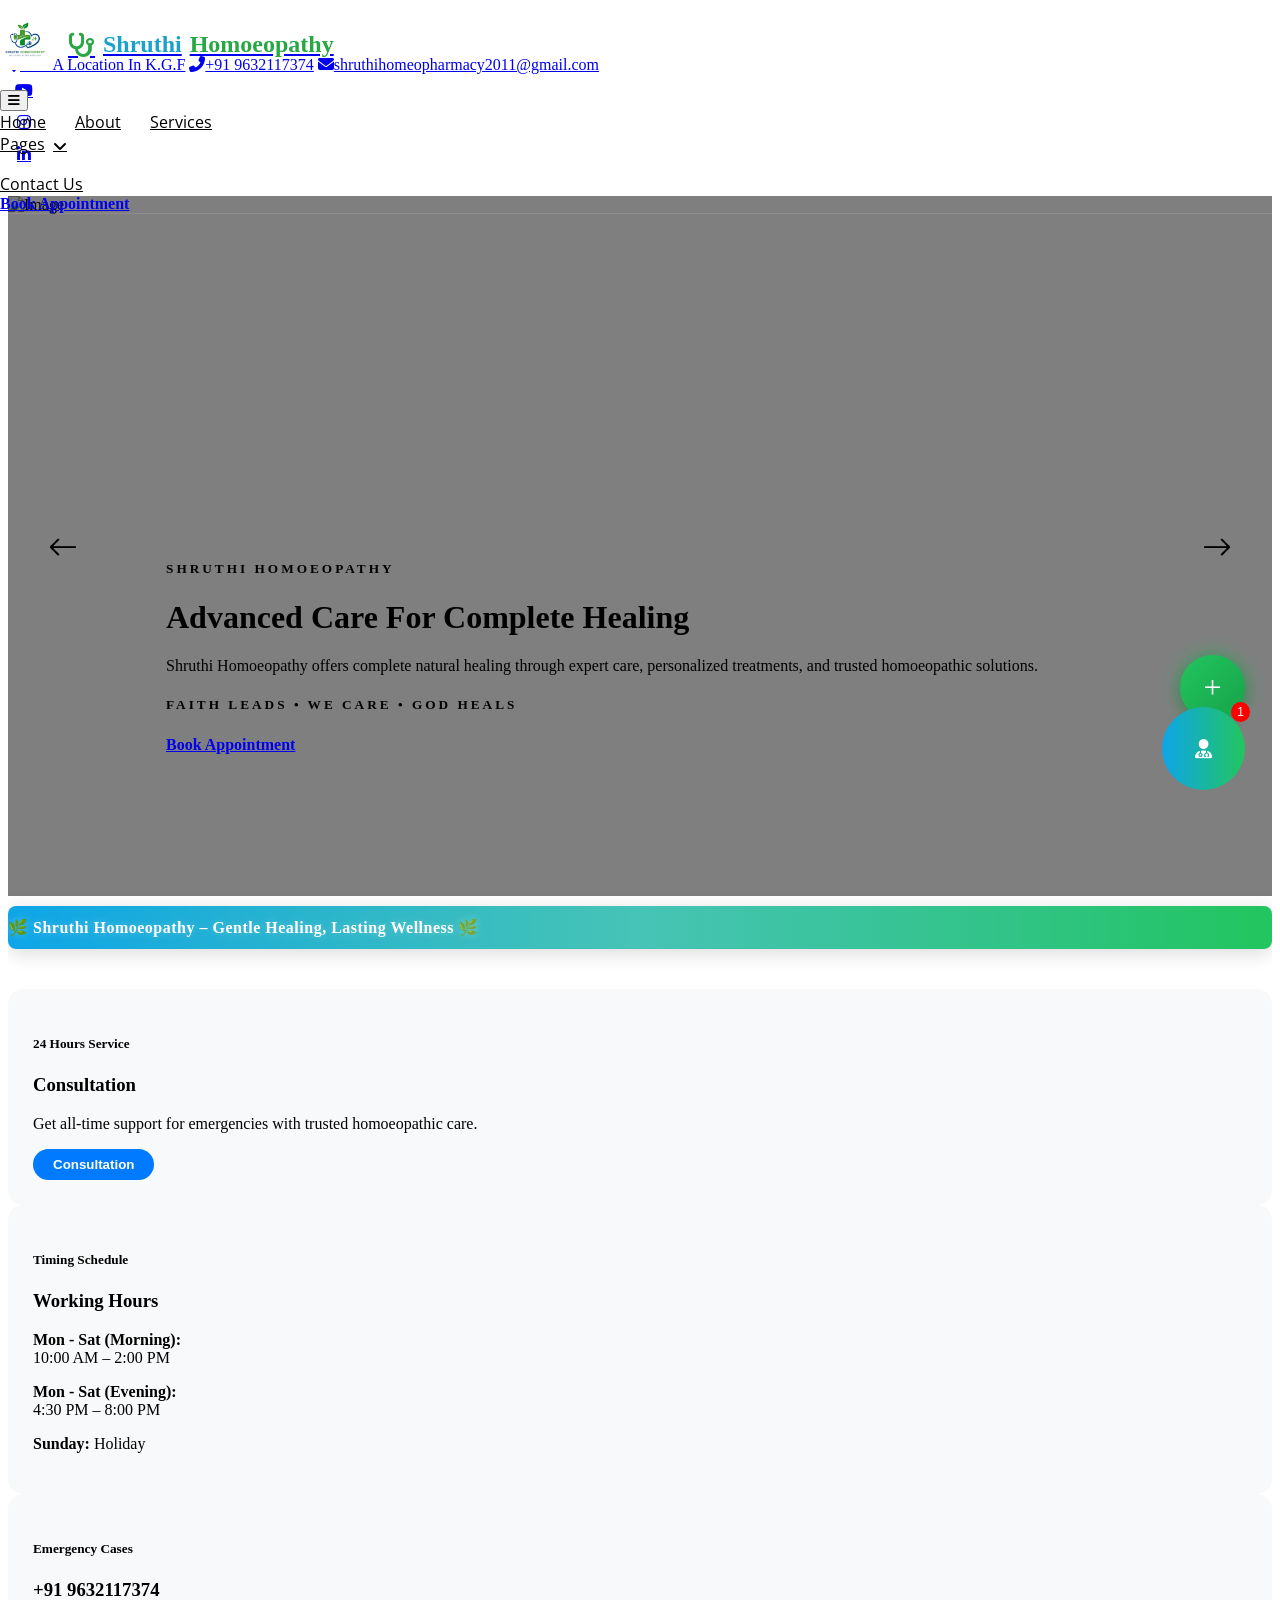
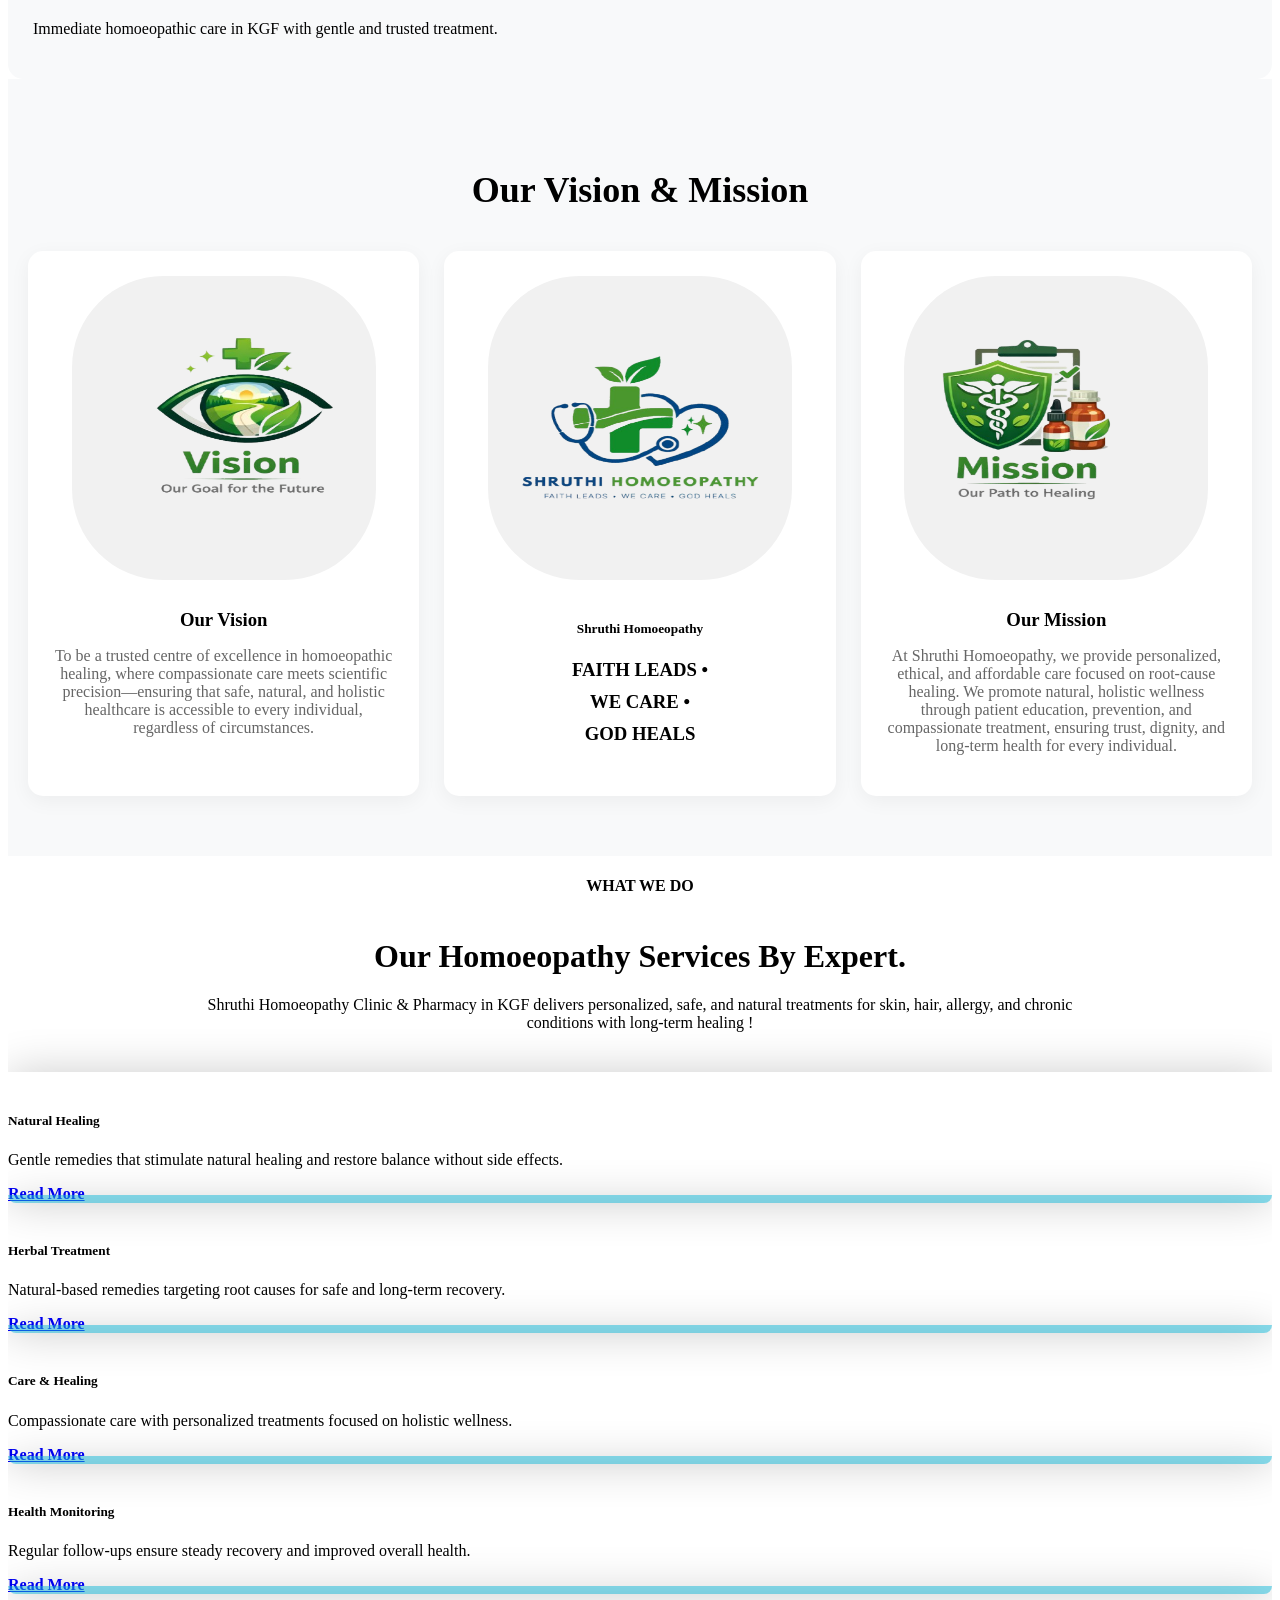
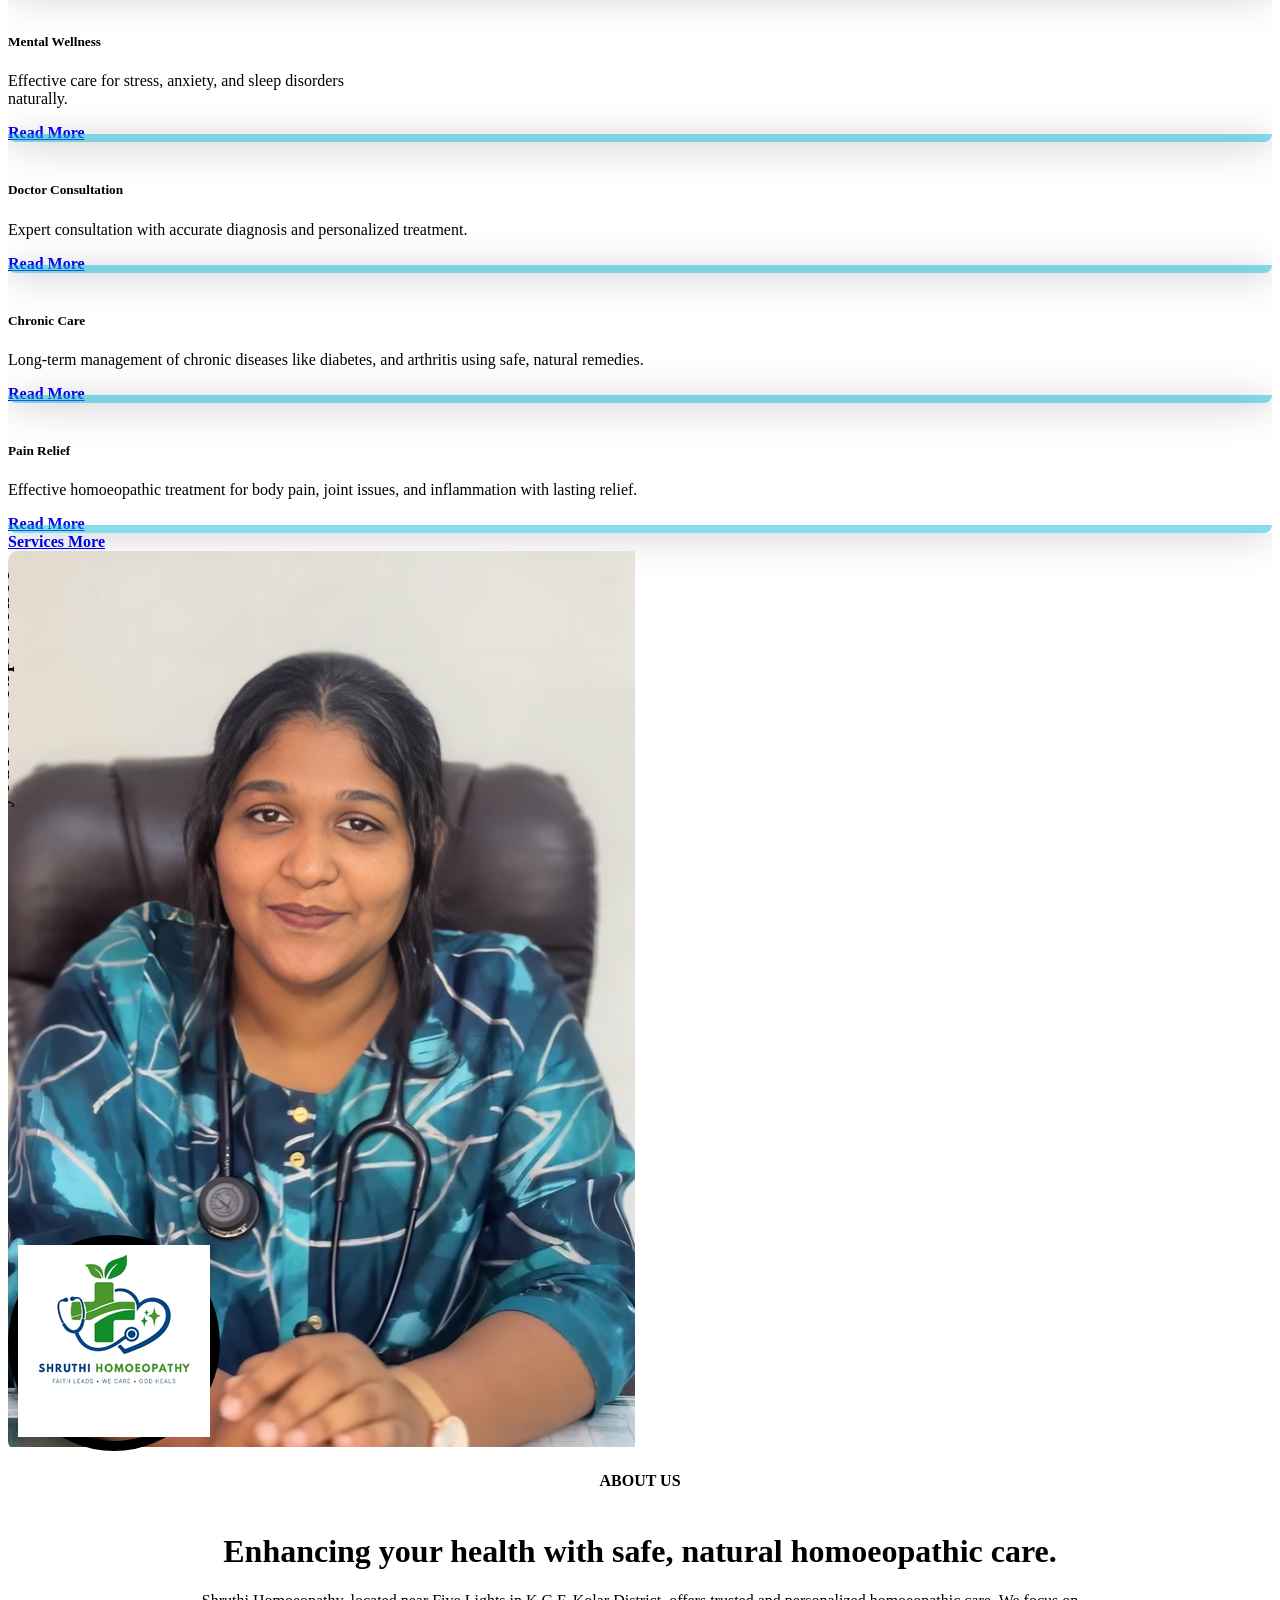
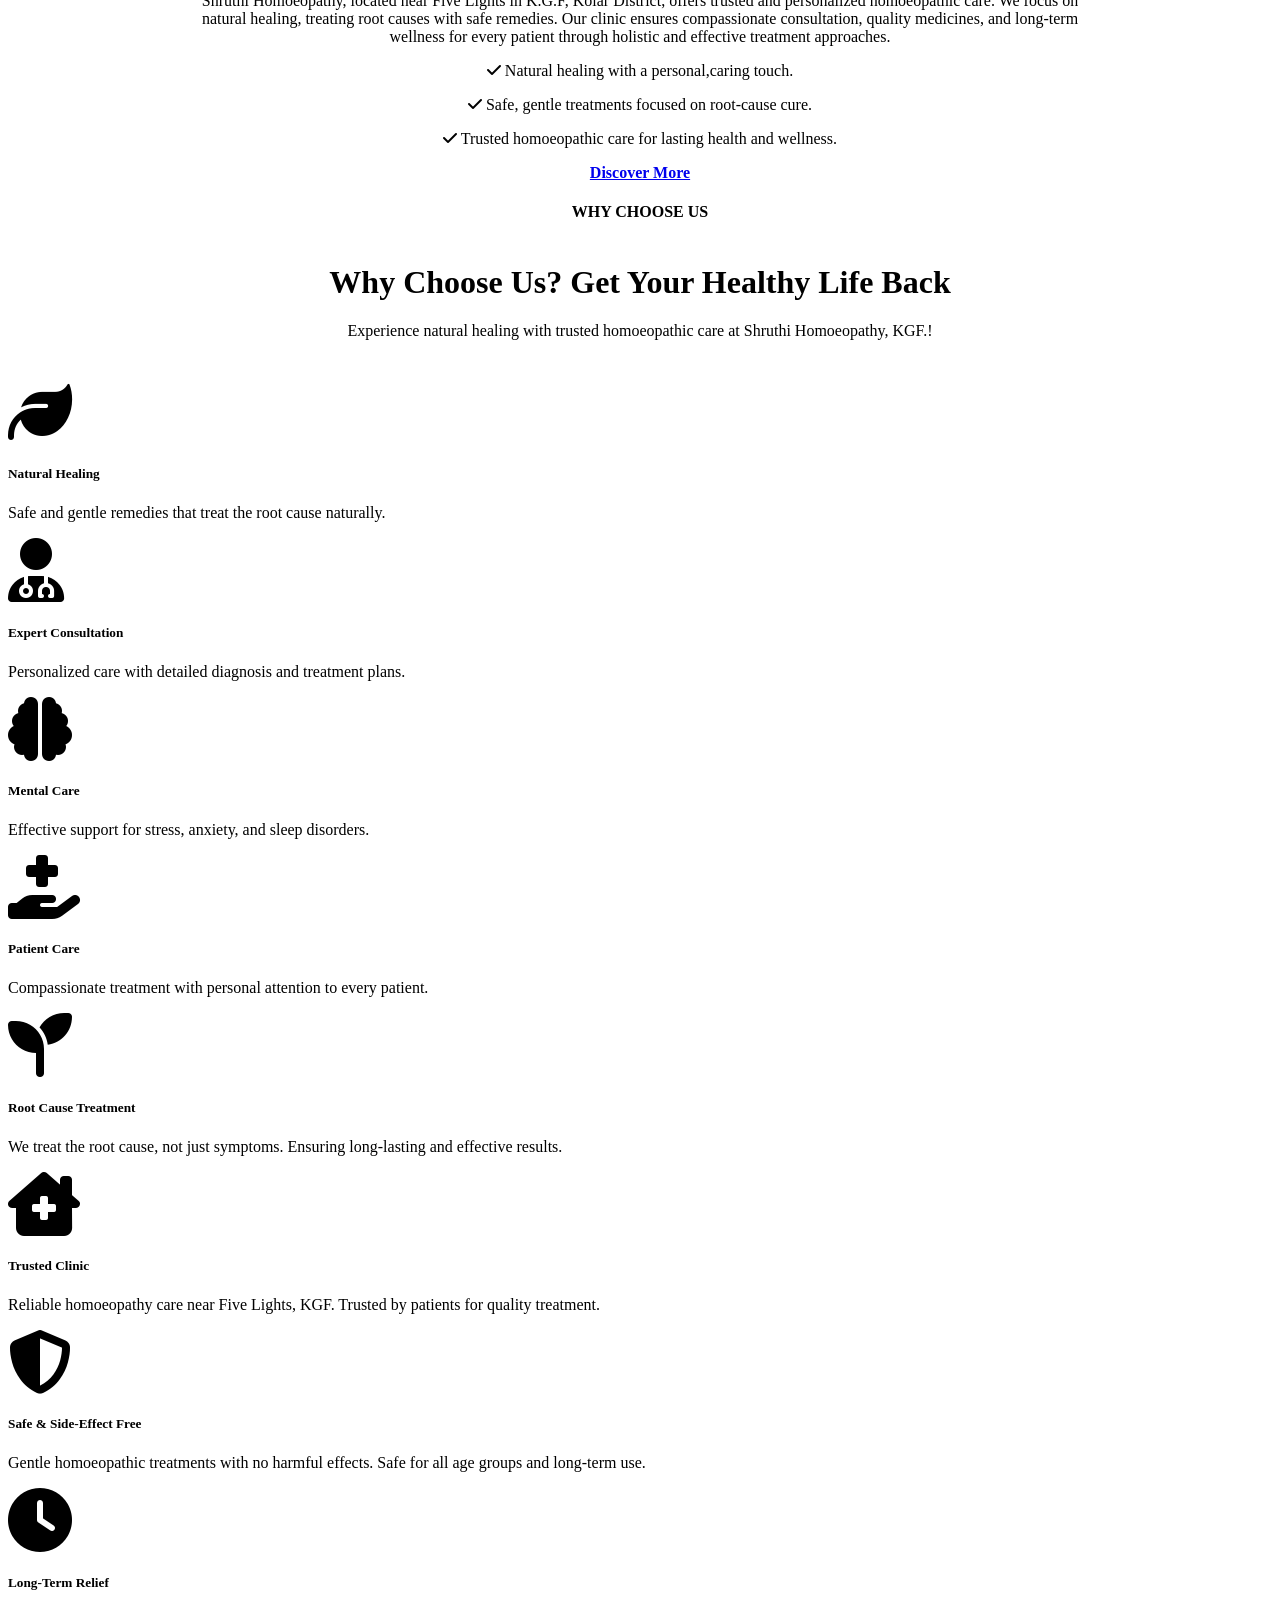
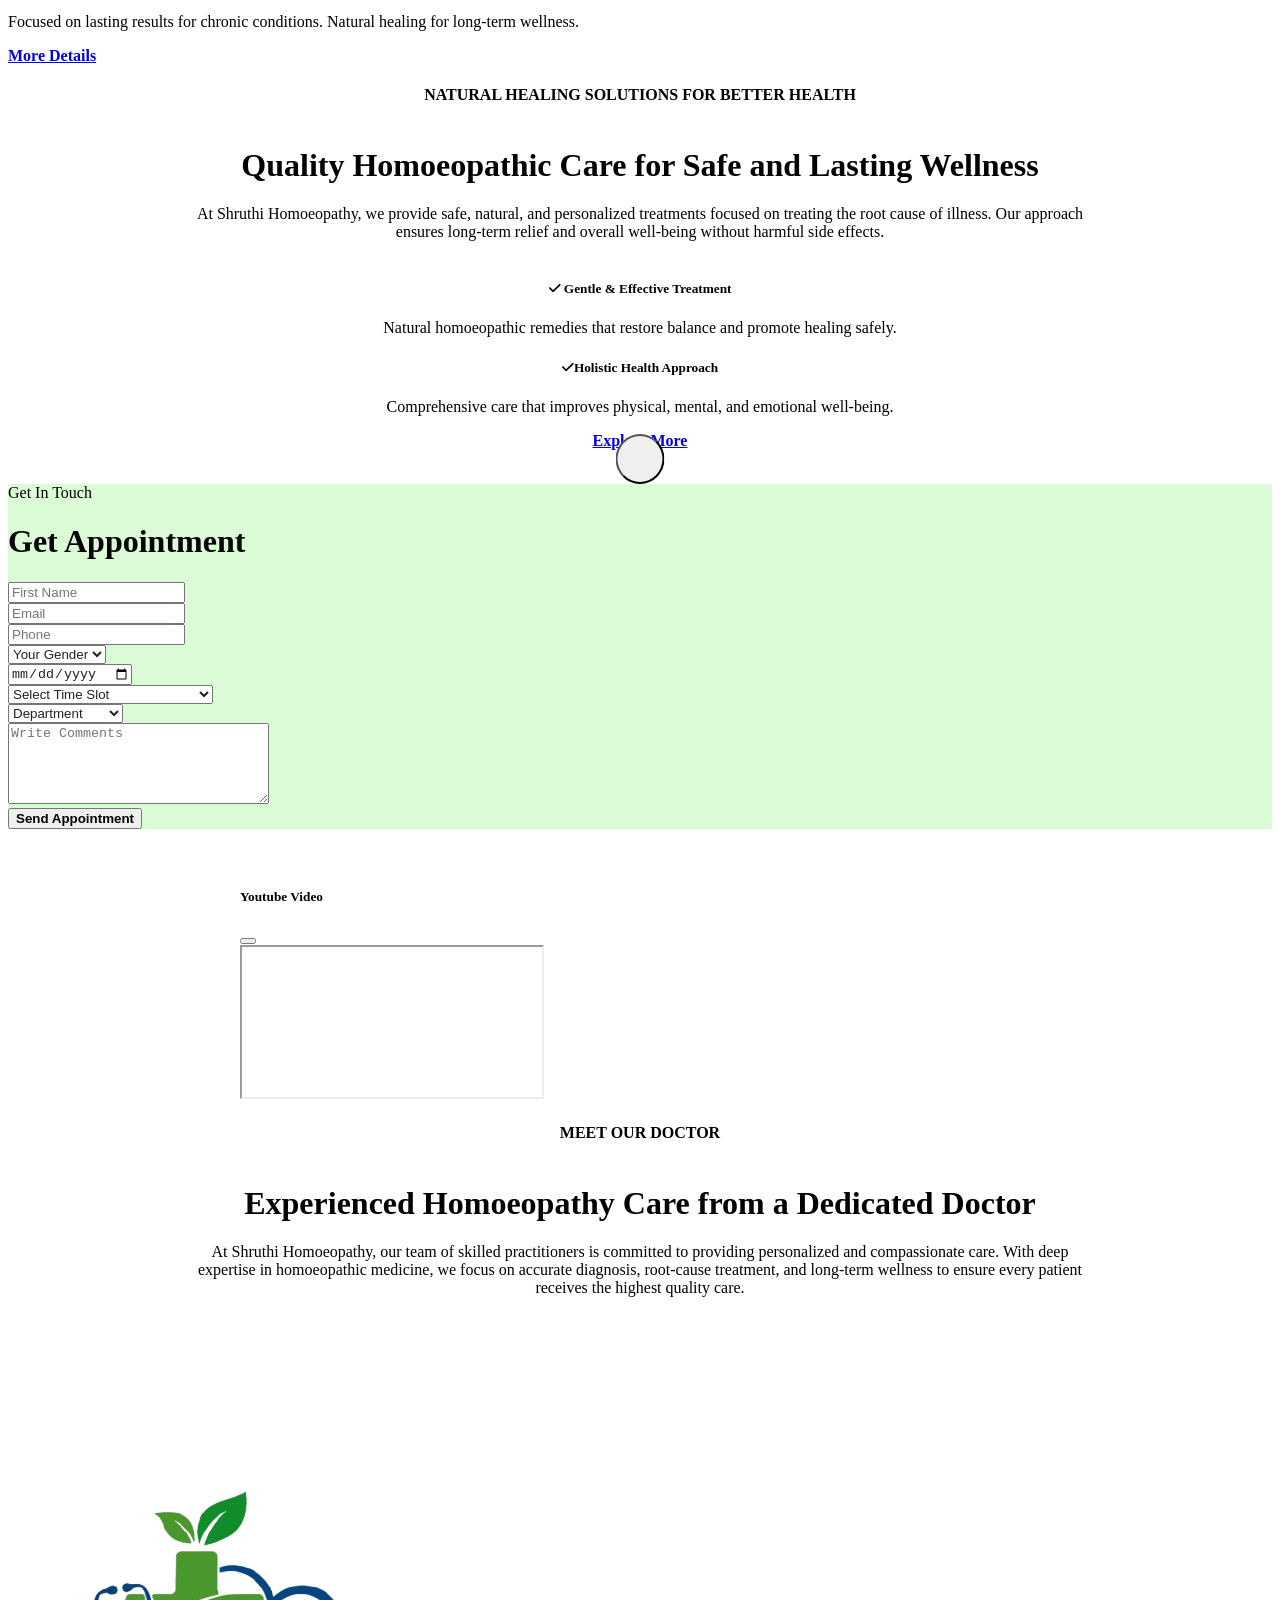
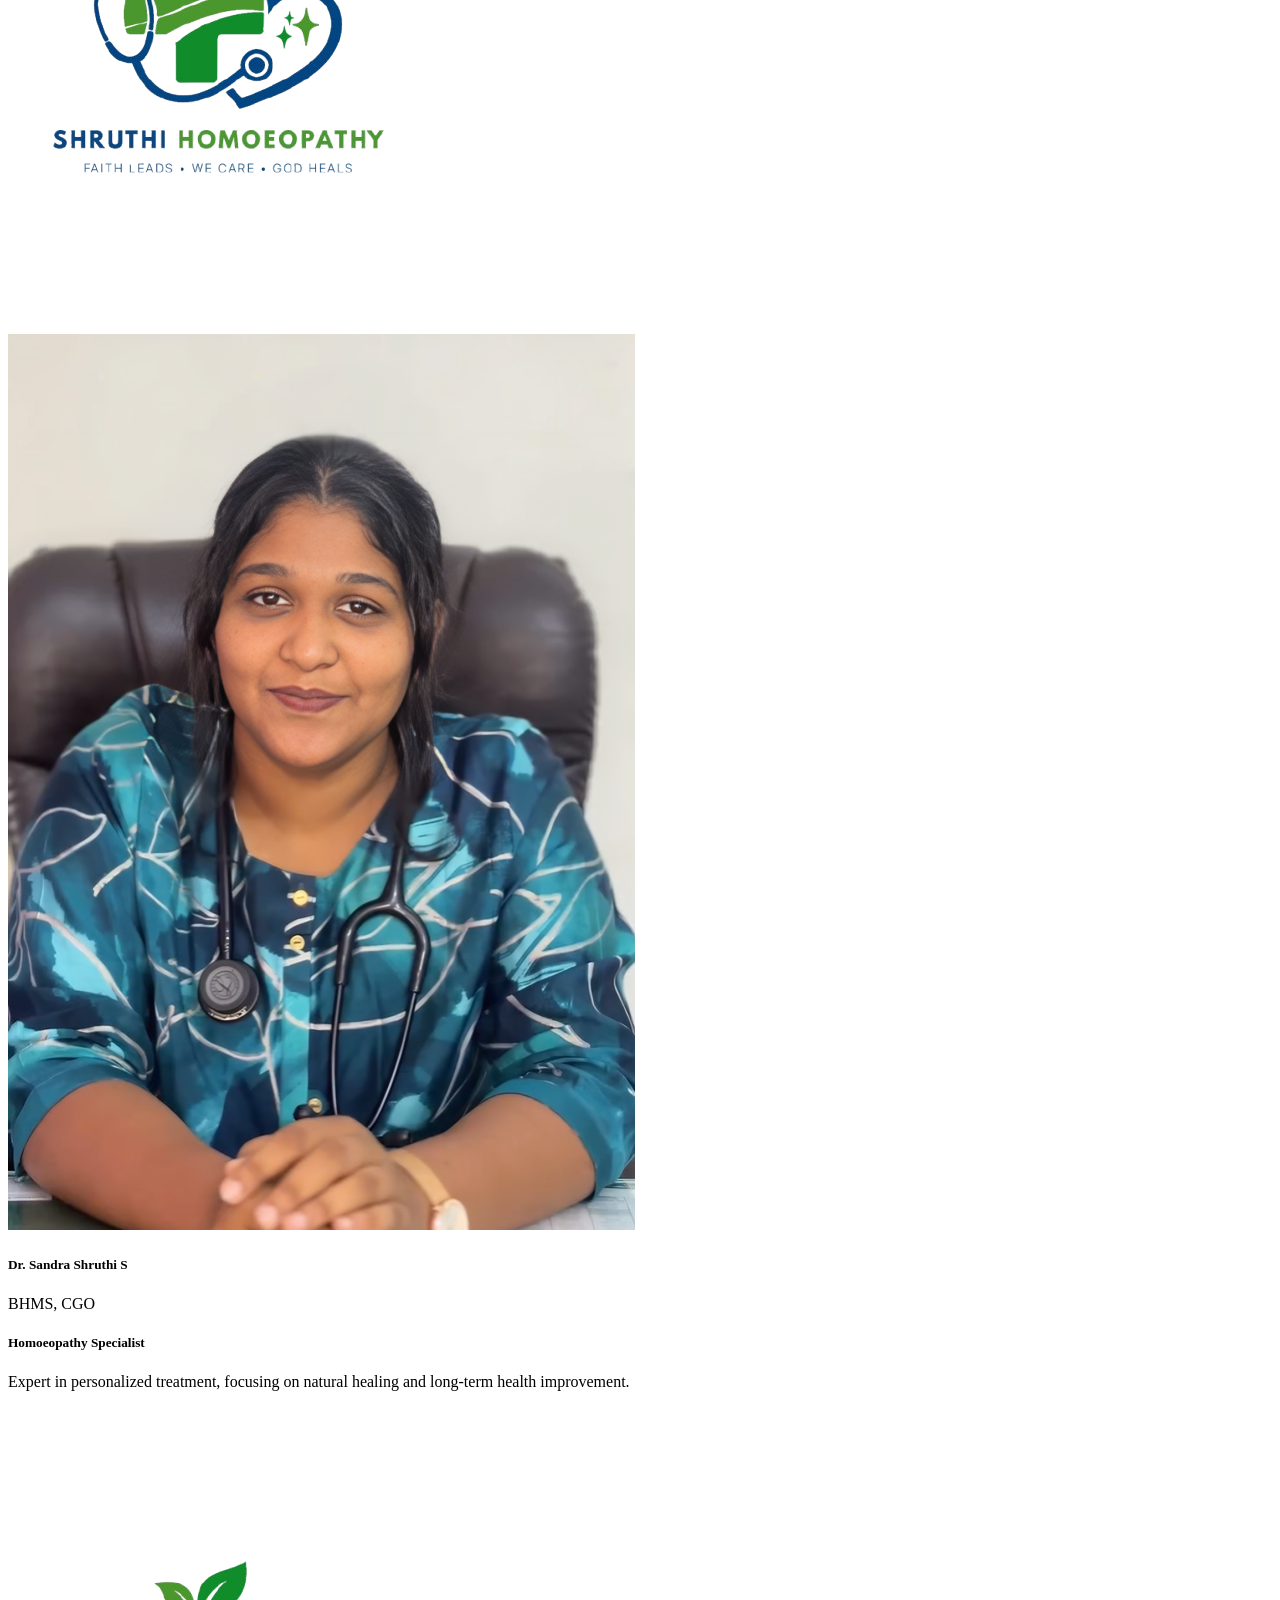
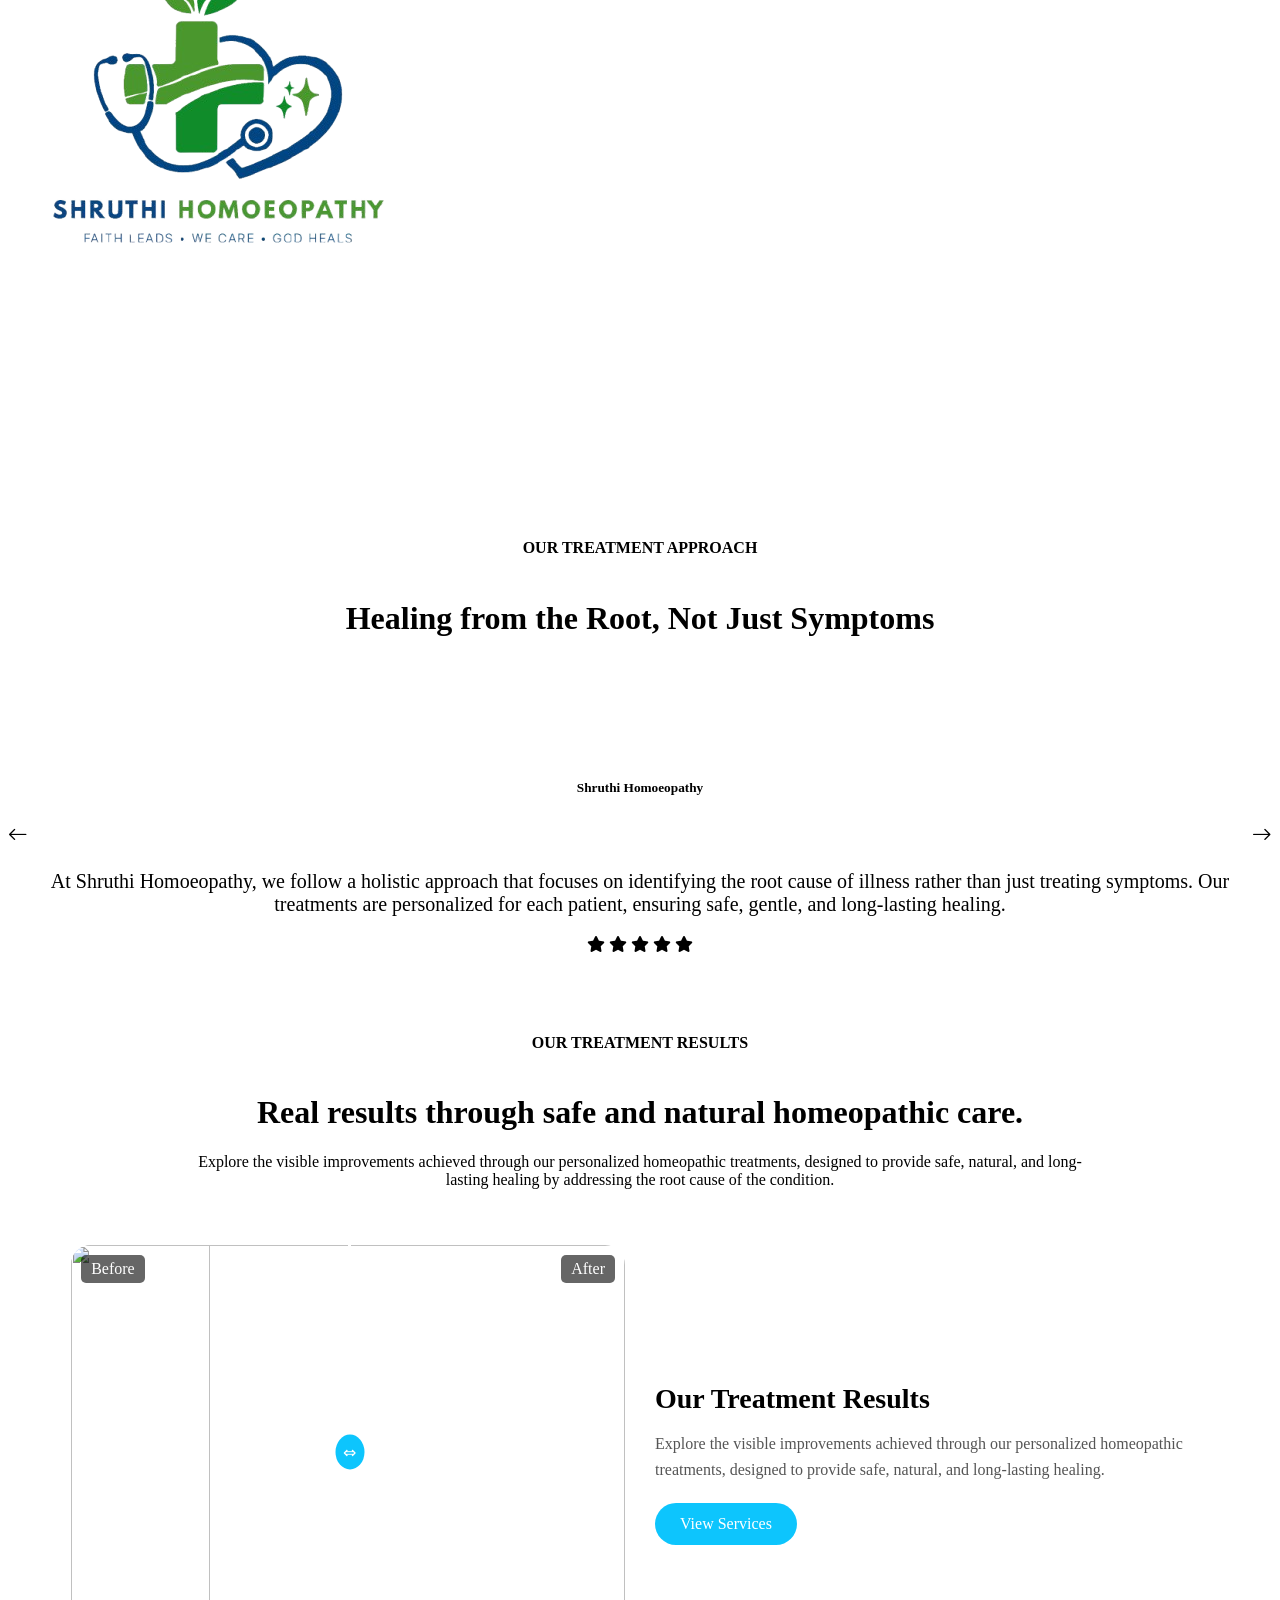
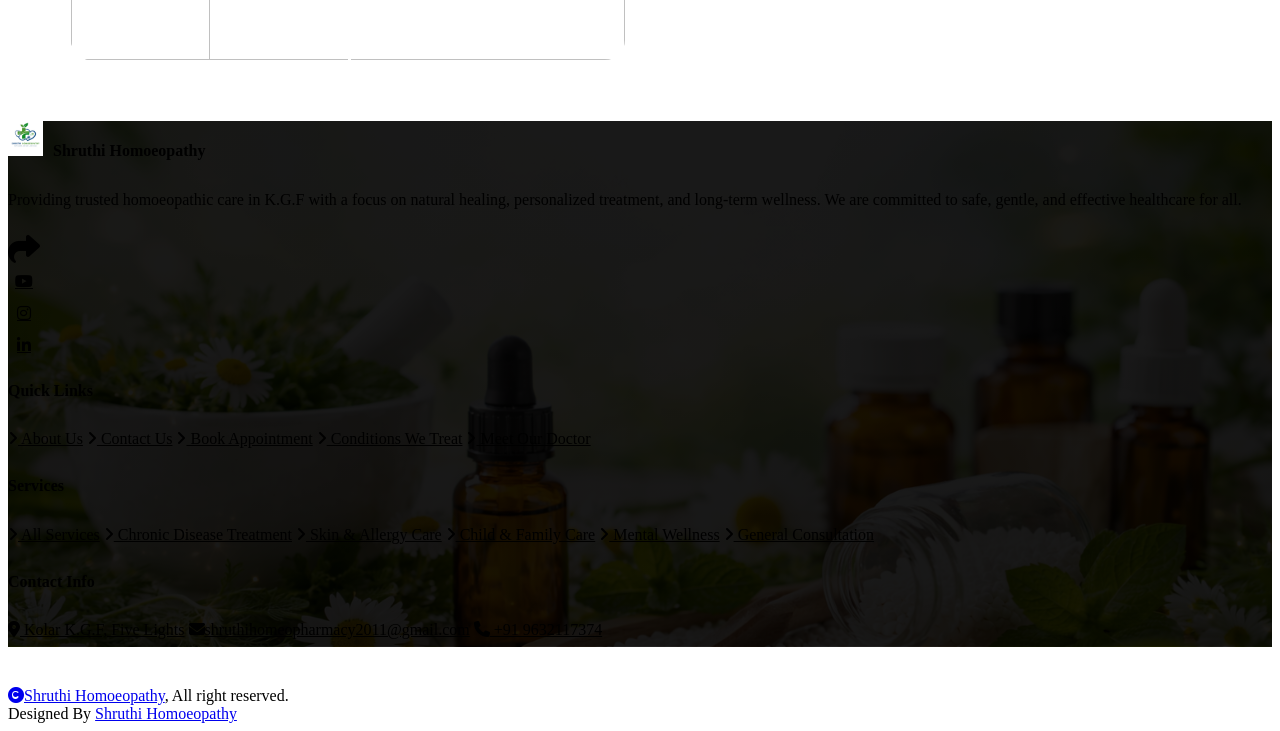
==== index.html @ 723ce998 "Update index.html" ====
<!DOCTYPE html>
<html lang="en">

    <head>
        <meta charset="utf-8">
        <title>SHRUTHI HOMOEOPATHY</title>
        <meta content="width=device-width, initial-scale=1.0" name="viewport">
        <!-- SEO -->
  <meta name="description" content="We don’t just treat illnesses; we nurture holistic healing, building lasting relationships with our patients and becoming your trusted partner in lifelong wellness.">
  <meta name="AkshayKumar" content="Shruthi Homeo pharmacy">
  <!-- Name on Google, just above the link. -->
  <script type="application/ld+json">
{
  "@context": "https://schema.org",
  "@type": "WebSite",
  "name": "SHRUTHI HOMOEOPATHY",
  "alternateName": "Shruthi Homeo pharmacy",
  "url": "https://akshay-appu.github.io/Shruthi-Homoeopathy/"
}
</script>

  <!-- Favicons -->
  <link href="image/Shruthi_Homoeopathy-fevicon/favicon.ico" rel="icon">
  <link href="image/Shruthi_Homoeopathy-fevicon/apple-icon.png" rel="apple-touch-icon">

        <!-- Google Web Fonts -->
        <link rel="preconnect" href="https://fonts.googleapis.com">
        <link rel="preconnect" href="https://fonts.gstatic.com" crossorigin>
        <link href="https://fonts.googleapis.com/css2?family=Open+Sans:wght@400;500;600&family=Playfair+Display:wght@400;500;600&display=swap" rel="stylesheet"> 

        <!-- Icon Font Stylesheet -->
        <link rel="stylesheet" href="https://use.fontawesome.com/releases/v5.15.4/css/all.css"/>
        <link href="https://cdn.jsdelivr.net/npm/bootstrap-icons@1.4.1/font/bootstrap-icons.css" rel="stylesheet">

        <!-- Libraries Stylesheet -->
        <link href="lib/animate/animate.min.css" rel="stylesheet">
        <link href="lib/owlcarousel/assets/owl.carousel.min.css" rel="stylesheet">

        <link rel="stylesheet" href="https://cdnjs.cloudflare.com/ajax/libs/font-awesome/6.0.0/css/all.min.css">
        <link rel="stylesheet" href="https://cdnjs.cloudflare.com/ajax/libs/font-awesome/6.5.0/css/all.min.css">
        <link rel="stylesheet" href="https://cdnjs.cloudflare.com/ajax/libs/font-awesome/6.5.0/css/all.min.css">
        

        <!-- Customized Bootstrap Stylesheet -->
        <link href="css/bootstrap.min.css" rel="stylesheet">

        <!-- Template Stylesheet -->
        <link href="css/style.css" rel="stylesheet">
    </head>

    <!-- NEXT LEVEL SPLASH -->
<div id="splash">

  <div class="particles"></div>

  <div class="splash-content">
    <img src="image/SHRUTHI_logo.jpeg" alt="Shruthi Homoeopathy">

    <h2>Shruthi Homoeopathy</h2>
    <p class="tagline">Faith Leads • We Care • God Heals</p>

    <div class="loader-bar">
      <div class="progress"></div>
    </div>

  </div>

</div>

    <body>

        <!-- Spinner Start -->
        <div id="spinner" class="show bg-white position-fixed translate-middle w-100 vh-100 top-50 start-50 d-flex align-items-center justify-content-center">
            <div class="spinner-border text-primary" style="width: 3rem; height: 3rem;" role="status">
                <span class="sr-only">Loading...</span>
            </div>
        </div>
        <!-- Spinner End -->


        <!-- Topbar Start -->
        <div class="container-fluid bg-dark px-5 d-none d-lg-block">
            <div class="row gx-0 align-items-center" style="height: 45px;">
                <div class="col-lg-8 text-center text-lg-start mb-lg-0">
                    <div class="d-flex flex-wrap">
                        <a href="https://maps.app.goo.gl/8fZDUQKv1Ktof11N6?g_st=aw" class="text-light me-4"><i class="fas fa-map-marker-alt text-primary me-2"></i>Find A Location In K.G.F</a>
                        <a href="tel:+919632117374" class="text-light me-4"><i class="fas fa-phone-alt text-primary me-2"></i>+91 9632117374</a>
                        <a href="#" class="text-light me-0"><i class="fas fa-envelope text-primary me-2"></i>shruthihomeopharmacy2011@gmail.com</a>
                    </div>
                </div>
                <div class="col-lg-4 text-center text-lg-end">
                    <div class="d-flex align-items-center justify-content-end">
                        <!-- <a href="#" class="btn btn-light btn-square border rounded-circle nav-fill me-3"><i class="fab fa-facebook-f"></i></a> -->
                        <a href="#" class="btn btn-light btn-square border rounded-circle nav-fill me-3"><i class="fab fa-youtube"></i></a>
                        <a href="https://www.instagram.com/shruthi__homoeopathy" class="btn btn-light btn-square border rounded-circle nav-fill me-3"><i class="fab fa-instagram"></i></a>
                        <a href="#" class="btn btn-light btn-square border rounded-circle nav-fill me-0"><i class="fab fa-linkedin-in"></i></a>
                    </div>
                </div>
            </div>
        </div>
        <!-- Topbar End -->


        <!-- Navbar & Hero Start -->
        <div class="container-fluid position-relative p-0">
            <nav class="navbar navbar-expand-lg navbar-light bg-white px-4 px-lg-5 py-3 py-lg-0">
                <a href="index.html" class="navbar-brand p-0">
  <h2 class="m-0 logo-text d-flex align-items-center">

  <img src="image/Shruthi_Homoeopathy-fevicon/ms-icon-310x310.png" class="logo-img">

  <i class="fas fa-stethoscope stetho-icon"></i>

  <span class="blue">Shruthi</span> 
  <span class="green">Homoeopathy</span>

</h2>
</a>
                <button class="navbar-toggler" type="button" data-bs-toggle="collapse" data-bs-target="#navbarCollapse">
                    <span class="fa fa-bars"></span>
                </button>
                <div class="collapse navbar-collapse" id="navbarCollapse">
                    <div class="navbar-nav ms-auto py-0">
                        <a href="index.html" class="nav-item nav-link">Home</a>
                        <a href="about.html" class="nav-item nav-link">About</a>
                        <a href="service.html" class="nav-item nav-link active">Services</a>
                        <div class="nav-item dropdown">
                            <a href="#" class="nav-link dropdown-toggle" data-bs-toggle="dropdown">Pages</a>
                            <div class="dropdown-menu m-0">
                                <a href="appointment.html" class="dropdown-item">Appointment</a>
                                <a href="feature.html" class="dropdown-item">Features</a>
                                <a href="blog.html" class="dropdown-item">Conditions We Treat</a>
                                <a href="team.html" class="dropdown-item">Meet Our Doctor</a>
                                <a href="testimonial.html" class="dropdown-item">Treatment Approach</a>
                                <!-- <a href="404.html" class="dropdown-item">404 Page</a> -->
                            </div>
                        </div>
                        <a href="contact.html" class="nav-item nav-link">Contact Us</a>
                    </div>
                    <a href="appointment.html" class="btn btn-primary rounded-pill text-white py-2 px-4 flex-wrap flex-sm-shrink-0">Book Appointment</a>
                </div>
            </nav>


            <!-- Carousel Start -->
            <div class="header-carousel owl-carousel">
                <div class="header-carousel-item">
                    <img src="https://media.istockphoto.com/id/2174233798/photo/word-homeopathy-written-on-wooden-blocks-on-a-table-with-plants-herbs-natural-oils-and-a.webp?a=1&b=1&s=612x612&w=0&k=20&c=nTNb9ZhRxk4CoRAVArPV9qd4jnljMPwEh8B04BOTlto=" class="img-fluid w-100" alt="Image">
                    <div class="carousel-caption">
                        <div class="carousel-caption-content p-3">
                            <h5 class="text-white text-uppercase fw-bold mb-4" style="letter-spacing: 3px;">SHRUTHI HOMOEOPATHY</h5>
                            <h1 class="display-1 text-capitalize text-white mb-4">Advanced Care For Complete Healing</h1>
                            <p class="mb-5 fs-5">Shruthi Homoeopathy offers complete natural healing through expert care, personalized treatments, and trusted homoeopathic solutions. 
                            </p>
                            <h5 class="text-white text-uppercase fw-bold mb-4" style="letter-spacing: 3px;">FAITH LEADS • WE CARE • GOD HEALS</h5>
                            <a class="btn btn-primary rounded-pill text-white py-3 px-5" href="#">Book Appointment</a>
                        </div>
                    </div>
                </div>
                <div class="header-carousel-item">
                    <img src="https://media.istockphoto.com/id/2174233801/photo/homeopathy-natural-remedies-alternative-medicine-and-holistic-healing-concept.jpg?s=612x612&w=0&k=20&c=xfd5vaD5_IulkySlaehBTFutGxsLjrLYDyhsTPy-Ffs=" class="img-fluid w-100" alt="Image">
                    <div class="carousel-caption">
                        <div class="carousel-caption-content p-3">
                            <h5 class="text-white text-uppercase fw-bold mb-4" style="letter-spacing: 3px;">SHRUTHI HOMOEO PHARMACY</h5>
                            <h1 class="display-1 text-capitalize text-white mb-4">Trusted Medicines For Natural Healing</h1>
                            <p class="mb-5 fs-5">Shruthi Homoeo Pharmacy provides high-quality, genuine homoeopathic medicines for safe and effective treatment.
                            </p>
                            <h5 class="text-white text-uppercase fw-bold mb-4" style="letter-spacing: 3px;">FAITH LEADS • WE CARE • GOD HEALS</h5>

                            <a class="btn btn-primary rounded-pill text-white py-3 px-5" href="#">Book Appointment</a>
                        </div>
                    </div>
                </div>                
                <div class="header-carousel-item">
                    <img src="https://media.istockphoto.com/id/826826642/photo/homeopathy.jpg?s=612x612&w=0&k=20&c=xrg4PVdsgkCJBwuEqmjaLkuy82YAmwyY5lb6reh9yOQ=" class="img-fluid w-100" alt="Image">
                    <div class="carousel-caption">
                        <div class="carousel-caption-content p-3">
                            <h5 class="text-white text-uppercase fw-bold mb-4" style="letter-spacing: 3px;">SHRUTHI HOMOEO CLINICr</h5>
                            <h1 class="display-1 text-capitalize text-white mb-4">Personalized Treatment For Complete Healing</h1>
                            <p class="mb-5 fs-5 animated slideInDown">Shruthi Homoeo Clinic delivers expert consultation and personalized homoeopathic treatments for long-term health and wellness. 
                            </p>
                            <h5 class="text-white text-uppercase fw-bold mb-4" style="letter-spacing: 3px;">FAITH LEADS • WE CARE • GOD HEALS</h5>
                            <a class="btn btn-primary rounded-pill text-white py-3 px-5" href="#">Book Appointment</a>
                        </div>
                    </div>
                </div>
            </div>
            <!-- Carousel End -->
       <div id="ultimateBanner" style="
    position:sticky;
    top:0;
    z-index:9998;
    background: linear-gradient(90deg, #0ea5e9, #22c55e);
    overflow:hidden;
    white-space:nowrap;
    border-radius:8px;
    margin:10px 0;
    box-shadow:0 4px 20px rgba(0,0,0,0.15);
">

    <div id="scrollText" style="
        display:inline-block;
        padding:12px 0;
        font-weight:600;
        font-size:16px;
        color:white;
        letter-spacing:0.5px;
        animation: ultimateScroll 16s linear infinite;
        text-shadow:0 0 8px rgba(255,255,255,0.3);
    "
    onmouseover="this.style.animationPlayState='paused'"
    onmouseout="this.style.animationPlayState='running'">

        🌿 Shruthi Homoeopathy – Gentle Healing, Lasting Wellness 🌿

    </div>

    <!-- Glow Effect -->
    <div style="
        position:absolute;
        top:0;
        left:0;
        width:100%;
        height:100%;
        background: linear-gradient(90deg, transparent, rgba(255,255,255,0.2), transparent);
        animation: glowMove 3s linear infinite;
        pointer-events:none;
    "></div>

</div>

<style>
@keyframes ultimateScroll {
    0% { transform: translateX(100%); }
    100% { transform: translateX(-100%); }
}

@keyframes glowMove {
    0% { transform: translateX(-100%); }
    100% { transform: translateX(100%); }
}
</style>

<script>
let messages = [
    "🌿 Shruthi Homoeopathy – Gentle Healing, Lasting Wellness 🌿",
    "✨ Personalized care for complete health and natural healing ✨",
    "💚 Trusted homoeopathic solutions for long-term well-being 💚",
    "🏥 Book your consultation today for a healthier tomorrow 🏥"
];

let index = 0;
let text = document.getElementById("scrollText");

setInterval(() => {
    index = (index + 1) % messages.length;
    text.innerHTML = messages[index];
}, 6000);
</script>
        <!-- Navbar & Hero End -->
         <div class="container">
  <div class="row g-4">

    <!-- Consultation -->
    <div class="col-lg-4 col-md-6 col-12">
      <div class="info-box">
        <h5>24 Hours Service</h5>
        <h3>Consultation</h3>
        <p>Get all-time support for emergencies with trusted homoeopathic care.</p>
       <button class="btn" onclick="window.location.href='appointment.html'">
  Consultation
</button>
      </div>
    </div>

    <!-- Working Hours -->
    <div class="col-lg-4 col-md-6 col-12">
      <div class="info-box">
        <h5>Timing Schedule</h5>
        <h3>Working Hours</h3>

        <p><strong>Mon - Sat (Morning):</strong><br>10:00 AM – 2:00 PM</p>

        <p><strong>Mon - Sat (Evening):</strong><br>4:30 PM – 8:00 PM</p>

        <p><strong>Sunday:</strong> Holiday</p>

      </div>
    </div>

    <!-- Emergency -->
    <div class="col-lg-4 col-md-6 col-12">
      <div class="info-box">
        <h5>Emergency Cases</h5>
        <h3>+91 9632117374</h3>
        <p>Immediate homoeopathic care in KGF with gentle and trusted treatment.</p>
      </div>
    </div>

  </div>
</div>

<section class="vm-section">
  <div class="container">

    <h2 class="vm-title">Our Vision & Mission</h2>

    <div class="vm-grid">

      <!-- Vision -->
      <div class="vm-card">
        <img src="image/vision_logo-removebg-preview.png"  width="600" height="600">
        <h3>Our Vision</h3>
        <p>To be a trusted centre of excellence in homoeopathic healing, where compassionate care meets scientific precision—ensuring that safe, natural, and holistic healthcare is accessible to every individual, regardless of circumstances.</p>
      </div>

      <!-- Mission -->
      <div class="vm-card">
        <img src="image/SHRUTHI_logo-removebg-preview.png" alt="Mission" width="300" height="300">
        <h5>Shruthi Homoeopathy</h5>
        <h3>FAITH LEADS •</h3>
        <h3>WE CARE •</h3>
        <h3> GOD HEALS</h3>
        <!-- <p>Your mission content goes here. You can edit this anytime.</p> -->
      </div>

      <!-- Extra Box -->
      <div class="vm-card">
        <img src="image/mission_logo-removebg-preview.png" alt="Values" width="300" height="300">
        <h3>Our Mission</h3>
        <p>At Shruthi Homoeopathy, we provide personalized, ethical, and affordable care focused on root-cause healing. We promote natural, holistic wellness through patient education, prevention, and compassionate treatment, ensuring trust, dignity, and long-term health for every individual.</p>
      </div>

    </div>

  </div>
</section>

        <!-- Services Start -->
        <div class="container-fluid service py-5">
            <div class="container py-5">
                <div class="section-title mb-5 wow fadeInUp" data-wow-delay="0.2s">
                    <div class="sub-style">
                        <h4 class="sub-title px-3 mb-0">What We Do</h4>
                    </div>
                    <h1 class="display-3 mb-4">Our Homoeopathy Services By Expert.</h1>
                    <p class="mb-0">Shruthi Homoeopathy Clinic & Pharmacy in KGF delivers personalized, safe, and natural treatments for skin, hair, allergy, and chronic conditions with long-term healing !</p>
                </div>
                <div class="row g-4 justify-content-center">
                    <div class="col-md-6 col-lg-4 col-xl-3 wow fadeInUp" data-wow-delay="0.1s">
                        <div class="service-item rounded">
                           <div class="service-img rounded-top">
                                <img src="https://media.istockphoto.com/id/466628811/photo/alternative-medicine.jpg?s=612x612&w=0&k=20&c=xGUFtYeRC8SuOPLkt9XxmKN85RlMkqDy7toQJWt1YEM=" class="img-fluid rounded-top w-100" alt="">
                           </div>
                            <div class="service-content rounded-bottom bg-light p-4">
                                <div class="service-content-inner">
                                    <h5 class="mb-4">Natural Healing</h5>
                                    <p class="mb-4">Gentle remedies that stimulate natural healing and restore balance without side effects.</p>
                                    <a href="#" class="btn btn-primary rounded-pill text-white py-2 px-4 mb-2">Read More</a>
                                </div>
                            </div>
                        </div>
                    </div>
                    <div class="col-md-6 col-lg-4 col-xl-3 wow fadeInUp" data-wow-delay="0.3s">
                        <div class="service-item rounded">
                           <div class="service-img rounded-top">
                                <img src="https://media.istockphoto.com/id/697860312/photo/indian-ayurvedic-dietary-supplement-called-chyawanprash-chyavanaprasha-is-a-cooked-mixture-of.jpg?s=612x612&w=0&k=20&c=outabsxtvdSSt4aCkRdjtKrVtv7qko4N6AMA6qVtWmo=" class="img-fluid rounded-top w-100" alt="">
                           </div>
                            <div class="service-content rounded-bottom bg-light p-4">
                                <div class="service-content-inner">
                                    <h5 class="mb-4">Herbal Treatment</h5>
                                    <p class="mb-4">Natural-based remedies targeting root causes for safe and long-term recovery.</p>
                                    <a href="#" class="btn btn-primary rounded-pill text-white py-2 px-4 mb-2">Read More</a>
                                </div>
                            </div>
                        </div>
                    </div>
                    <div class="col-md-6 col-lg-4 col-xl-3 wow fadeInUp" data-wow-delay="0.5s">
                        <div class="service-item rounded">
                           <div class="service-img rounded-top">
                                <img src="https://media.istockphoto.com/id/1132210871/photo/teenage-boy-applying-eye-drop-in-her-eyes.jpg?s=612x612&w=0&k=20&c=OVMxV32VSRqirVXUAxrxQYccAa208D0enysYiX0wyjM=" class="img-fluid rounded-top w-100" alt="">
                           </div>
                            <div class="service-content rounded-bottom bg-light p-4">
                                <div class="service-content-inner">
                                    <h5 class="mb-4">Care & Healing</h5>
                                    <p class="mb-4">Compassionate care with personalized treatments focused on holistic wellness.</p>
                                    <a href="#" class="btn btn-primary rounded-pill text-white py-2 px-4 mb-2">Read More</a>
                                </div>
                            </div>
                        </div>
                    </div>
                    <div class="col-md-6 col-lg-4 col-xl-3 wow fadeInUp" data-wow-delay="0.7s">
                        <div class="service-item rounded">
                           <div class="service-img rounded-top">
                                <img src="https://media.istockphoto.com/id/607776386/photo/alternative-medicine-herbs-and-stethoscope-on-leaf.jpg?s=612x612&w=0&k=20&c=v9eeZY0aOnE4jFOTxXoBHdessyhjMkXhH7nTqcfiCtI=" class="img-fluid rounded-top w-100" alt="">
                           </div>
                            <div class="service-content rounded-bottom bg-light p-4">
                                <div class="service-content-inner">
                                    <h5 class="mb-4">Health Monitoring</h5>
                                    <p class="mb-4">Regular follow-ups ensure steady recovery and improved overall health.</p>
                                    <a href="#" class="btn btn-primary rounded-pill text-white py-2 px-4 mb-2">Read More</a>
                                </div>
                            </div>
                        </div>
                    </div>
                    <div class="col-md-6 col-lg-4 col-xl-3 wow fadeInUp" data-wow-delay="0.1s">
                        <div class="service-item rounded">
                           <div class="service-img rounded-top">
                                <img src="https://media.istockphoto.com/id/2163664744/photo/senior-woman-using-bach-flower-remedyes.jpg?s=612x612&w=0&k=20&c=JNhcYoSxjN-nMOJ_G8qX9Ykwp_iMyEuyUDSA_9pF83g=" class="img-fluid rounded-top w-100" alt="">
                           </div>
                            <div class="service-content rounded-bottom bg-light p-4">
                                <div class="service-content-inner">
                                    <h5 class="mb-4">Mental Wellness</h5>
                                    <p class="mb-4">Effective care for stress, anxiety, and sleep disorders <br> naturally.</p>
                                    <a href="#" class="btn btn-primary rounded-pill text-white py-2 px-4 mb-2">Read More</a>
                                </div>
                            </div>
                        </div>
                    </div>
                    <div class="col-md-6 col-lg-4 col-xl-3 wow fadeInUp" data-wow-delay="0.3s">
                        <div class="service-item rounded">
                           <div class="service-img rounded-top">
                                <img src="https://media.istockphoto.com/id/508627323/photo/senior-woman-applying-eye-drops.jpg?s=612x612&w=0&k=20&c=Of5dw3Zlf-TdgTtFMEAd6rQTIz_Tu_3YW2mhOIw_iXA=" class="img-fluid rounded-top w-100" alt="">
                           </div>
                            <div class="service-content rounded-bottom bg-light p-4">
                                <div class="service-content-inner">
                                    <h5 class="mb-4">Doctor Consultation</h5>
                                    <p class="mb-4">Expert consultation with accurate diagnosis and personalized treatment.</p>
                                    <a href="#" class="btn btn-primary rounded-pill text-white py-2 px-4 mb-2">Read More</a>
                                </div>
                            </div>
                        </div>
                    </div>
                    <div class="col-md-6 col-lg-4 col-xl-3 wow fadeInUp" data-wow-delay="0.5s">
                        <div class="service-item rounded">
                           <div class="service-img rounded-top">
                                <img src="https://media.istockphoto.com/id/2223314629/photo/thai-herbal-inhaler-workshop-using-local-medicinal-ingredients.jpg?s=612x612&w=0&k=20&c=H369GQofAnJorLDtbG4rW3fLhCk881Jg2OydPEyZOzA=" class="img-fluid rounded-top w-100" alt="">
                           </div>
                            <div class="service-content rounded-bottom bg-light p-4">
                                <div class="service-content-inner">
                                    <h5 class="mb-4">Chronic Care</h5>
                                    <p class="mb-4">Long-term management of chronic diseases like diabetes, and arthritis using safe, natural remedies.</p>
                                    <a href="#" class="btn btn-primary rounded-pill text-white py-2 px-4 mb-2">Read More</a>
                                </div>
                            </div>
                        </div>
                    </div>
                    <div class="col-md-6 col-lg-4 col-xl-3 wow fadeInUp" data-wow-delay="0.7s">
                        <div class="service-item rounded">
                           <div class="service-img rounded-top">
                                <img src="https://media.istockphoto.com/id/1130362524/photo/mother-giving-a-medicine-to-child.jpg?s=612x612&w=0&k=20&c=KFzJ5CCAtjQuQfrNknH-bU-Vbk_jRKrIvz338KcZcr0=" class="img-fluid rounded-top w-100" alt="">
                           </div>
                            <div class="service-content rounded-bottom bg-light p-4">
                                <div class="service-content-inner">
                                    <h5 class="mb-4">Pain Relief</h5>
                                    <p class="mb-4">Effective homoeopathic treatment for body pain, joint issues, and inflammation with lasting relief.</p>
                                    <a href="#" class="btn btn-primary rounded-pill text-white py-2 px-4 mb-2">Read More</a>
                                </div>
                            </div>
                        </div>
                    </div>
                    <div class="col-12 text-center wow fadeInUp" data-wow-delay="0.2s">
                        <a class="btn btn-primary rounded-pill text-white py-3 px-5" href="#">Services More</a>
                    </div>
                </div>
            </div>
        </div>
        <!-- Services End -->


        <!-- About Start -->
        <div class="container-fluid about bg-light py-5">
            <div class="container py-5">
                <div class="row g-5 align-items-center">
                    <div class="col-lg-5 wow fadeInLeft" data-wow-delay="0.2s">
                        <div class="about-img pb-5 ps-5">
                            <img src="image/Doctor_akka.png" class="img-fluid rounded w-100" style="object-fit: cover;" alt="Image">
                            <div class="about-img-inner">
                                <img src="image/Shruthi_Homoeopathy-fevicon/android-icon-192x192.png" class="img-fluid rounded-circle w-100 h-100" alt="Image">
                            </div>
                            <div class="about-experience"> years of experience</div>
                        </div>
                    </div>
                    <div class="col-lg-7 wow fadeInRight" data-wow-delay="0.4s">
                        <div class="section-title text-start mb-5">
                            <h4 class="sub-title pe-3 mb-0">About Us</h4>
                            <h1 class="display-3 mb-4">Enhancing your health with safe, natural homoeopathic care.</h1>
                            <p class="mb-4">Shruthi Homoeopathy, located near Five Lights in K.G.F, Kolar District, offers trusted and personalized homoeopathic care. We focus on natural healing, treating root causes with safe remedies. Our clinic ensures compassionate consultation, quality medicines, and long-term wellness for every patient through holistic and effective treatment approaches.</p>
                            <div class="mb-4">
                                <p class="text-secondary"><i class="fa fa-check text-primary me-2"></i> Natural healing with a personal,caring touch.</p>
                                <p class="text-secondary"><i class="fa fa-check text-primary me-2"></i> Safe, gentle treatments focused on root-cause cure.</p>
                                <p class="text-secondary"><i class="fa fa-check text-primary me-2"></i> Trusted homoeopathic care for lasting health and wellness.</p>
                            </div>
                            <a href="#" class="btn btn-primary rounded-pill text-white py-3 px-5">Discover More</a>
                        </div>
                    </div>
                </div>
            </div>
        </div>
        <!-- About End -->

        <!-- Feature Start -->
        <div class="container-fluid feature py-5">
            <div class="container py-5">
                <div class="section-title mb-5 wow fadeInUp" data-wow-delay="0.1s">
                    <div class="sub-style">
                        <h4 class="sub-title px-3 mb-0">Why Choose Us</h4>
                    </div>
                    <h1 class="display-3 mb-4">Why Choose Us? Get Your Healthy Life Back</h1>
                    <p class="mb-0">Experience natural healing with trusted homoeopathic care at Shruthi Homoeopathy, KGF.!</p>
                </div>
                <div class="row g-4 justify-content-center">
                    <div class="col-md-6 col-lg-4 col-xl-3 wow fadeInUp" data-wow-delay="0.1s">
                        <div class="row-cols-1 feature-item p-4">
                            <div class="col-12">
                                <div class="feature-icon mb-4">
                                    <div class="p-3 d-inline-flex bg-white rounded">
                                        <i class="fas fa-leaf fa-4x text-primary"></i>
                                    </div>
                                </div>
                                <div class="feature-content d-flex flex-column">
                                    <h5 class="mb-4">Natural Healing</h5>
                                    <p class="mb-0">Safe and gentle remedies that treat the root cause naturally.</p>
                                </div>
                            </div>
                        </div>
                    </div>
                    <div class="col-md-6 col-lg-4 col-xl-3 wow fadeInUp" data-wow-delay="0.3s">
                        <div class="row-cols-1 feature-item p-4">
                            <div class="col-12">
                                <div class="feature-icon mb-4">
                                    <div class="p-3 d-inline-flex bg-white rounded">
                                        <i class="fas fa-user-md fa-4x text-primary"></i>
                                    </div>
                                </div>
                                <div class="feature-content d-flex flex-column">
                                    <h5 class="mb-4">Expert Consultation</h5>
                                    <p class="mb-0">Personalized care with detailed diagnosis and treatment plans.</p>
                                </div>
                            </div>
                        </div>
                    </div>
                    <div class="col-md-6 col-lg-4 col-xl-3 wow fadeInUp" data-wow-delay="0.5s">
                        <div class="row-cols-1 feature-item p-4">
                            <div class="col-12">
                                <div class="feature-icon mb-4">
                                    <div class="p-3 d-inline-flex bg-white rounded">
                                        <i class="fas fa-brain fa-4x text-primary"></i>
                                    </div>
                                </div>
                                <div class="feature-content d-flex flex-column">
                                    <h5 class="mb-4">Mental Care</h5>
                                    <p class="mb-0">Effective support for stress, anxiety, and sleep disorders.</p>
                                </div>
                            </div>
                        </div>
                    </div>
                    <div class="col-md-6 col-lg-4 col-xl-3 wow fadeInUp" data-wow-delay="0.7s">
                        <div class="row-cols-1 feature-item p-4">
                            <div class="col-12">
                                <div class="feature-icon mb-4">
                                    <div class="p-3 d-inline-flex bg-white rounded">
                                        <i class="fas fa-hand-holding-medical fa-4x text-primary"></i>
                                    </div>
                                </div>
                                <div class="feature-content d-flex flex-column">
                                    <h5 class="mb-4">Patient Care</h5>
                                    <p class="mb-0">Compassionate treatment with personal attention to every patient.</p>
                                </div>
                            </div>
                        </div>
                    </div>
                    <div class="col-md-6 col-lg-4 col-xl-3 wow fadeInUp" data-wow-delay="0.1s">
                        <div class="row-cols-1 feature-item p-4">
                            <div class="col-12">
                                <div class="feature-icon mb-4">
                                    <div class="p-3 d-inline-flex bg-white rounded">
                                        <i class="fas fa-seedling fa-4x text-primary"></i>
                                    </div>
                                </div>
                                <div class="feature-content d-flex flex-column">
                                    <h5 class="mb-4">Root Cause Treatment</h5>
                                    <p class="mb-0">We treat the root cause, not just symptoms. Ensuring long-lasting and effective results.</p>
                                </div>
                            </div>
                        </div>
                    </div>
                    <div class="col-md-6 col-lg-4 col-xl-3 wow fadeInUp" data-wow-delay="0.3s">
                        <div class="row-cols-1 feature-item p-4">
                            <div class="col-12">
                                <div class="feature-icon mb-4">
                                    <div class="p-3 d-inline-flex bg-white rounded">
                                        <i class="fas fa-clinic-medical fa-4x text-primary"></i>
                                    </div>
                                </div>
                                <div class="feature-content d-flex flex-column">
                                    <h5 class="mb-4">Trusted Clinic</h5>
                                    <p class="mb-0">Reliable homoeopathy care near Five Lights, KGF. Trusted by patients for quality treatment.</p>
                                </div>
                            </div>
                        </div>
                    </div>
                    <div class="col-md-6 col-lg-4 col-xl-3 wow fadeInUp" data-wow-delay="0.5s">
                        <div class="row-cols-1 feature-item p-4">
                            <div class="col-12">
                                <div class="feature-icon mb-4">
                                    <div class="p-3 d-inline-flex bg-white rounded">
                                        <i class="fas fa-shield-alt fa-4x text-primary"></i>
                                    </div>
                                </div>
                                <div class="feature-content d-flex flex-column">
                                    <h5 class="mb-4">Safe & Side-Effect Free</h5>
                                    <p class="mb-0">Gentle homoeopathic treatments with no harmful effects. Safe for all age groups and long-term use.</p>
                                </div>
                            </div>
                        </div>
                    </div>
                    <div class="col-md-6 col-lg-4 col-xl-3 wow fadeInUp" data-wow-delay="0.7s">
                        <div class="row-cols-1 feature-item p-4">
                            <div class="col-12">
                                <div class="feature-icon mb-4">
                                    <div class="p-3 d-inline-flex bg-white rounded">
                                        <i class="fas fa-clock fa-4x text-primary"></i>
                                    </div>
                                </div>
                                <div class="feature-content d-flex flex-column">
                                    <h5 class="mb-4">Long-Term Relief</h5>
                                    <p class="mb-0">Focused on lasting results for chronic conditions. Natural healing for long-term wellness.</p>
                                </div>
                            </div>
                        </div>
                    </div>
                    <div class="col-12 text-center wow fadeInUp" data-wow-delay="0.2s">
                        <a href="#" class="btn btn-primary rounded-pill text-white py-3 px-5">More Details</a>
                    </div>
                </div>
            </div>
        </div>
        <!-- Feature End -->


        <!-- Book Appointment Start -->
        <div class="container-fluid appointment py-5">
            <div class="container py-5">
                <div class="row g-5 align-items-center">
                    <div class="col-lg-6 wow fadeInLeft" data-wow-delay="0.2">
                        <div class="section-title text-start">
                            <h4 class="sub-title pe-3 mb-0">Natural Healing Solutions for Better Health</h4>
                            <h1 class="display-4 mb-4">Quality Homoeopathic Care for Safe and Lasting Wellness</h1>
                            <p class="mb-4">At Shruthi Homoeopathy, we provide safe, natural, and personalized treatments focused on treating the root cause of illness. Our approach ensures long-term relief and overall well-being without harmful side effects.</p>
                            <div class="row g-4">
                                <div class="col-sm-6">
                                    <div class="d-flex flex-column h-100">
                                        <div class="mb-4">
                                            <h5 class="mb-3"><i class="fa fa-check text-primary me-2"></i> Gentle & Effective Treatment</h5>
                                            <p class="mb-0">Natural homoeopathic remedies that restore balance and promote healing safely.</p>
                                        </div>
                                        <div class="mb-4">
                                            <h5 class="mb-3"><i class="fa fa-check text-primary me-2"></i>Holistic Health Approach</h5>
                                            <p class="mb-0">Comprehensive care that improves physical, mental, and emotional well-being.</p>
                                        </div>
                                        <div class="text-start mb-4">
                                            <a href="#" class="btn btn-primary rounded-pill text-white py-3 px-5">Explore More</a>
                                        </div>
                                    </div>
                                </div>
                                <div class="col-sm-6">
                                    <div class="video h-100">
                                        <img src="https://plus.unsplash.com/premium_photo-1702598709809-9aa4acb7c801?w=600&auto=format&fit=crop&q=60&ixlib=rb-4.1.0&ixid=M3wxMjA3fDB8MHxzZWFyY2h8NXx8aG9tb2VvcGF0aHl8ZW58MHx8MHx8fDA%3D" class="img-fluid rounded w-100 h-100" style="object-fit: cover;" alt="">
                                        <button type="button" class="btn btn-play" data-bs-toggle="modal" data-src="https://www.instagram.com/reel/DV06Vm1AKn0/?utm_source=ig_web_copy_link&igsh=MzRlODBiNWFlZA==" data-bs-target="#videoModal">
                                            <span></span>
                                        </button>
                                    </div>
                                </div>
                            </div>
                        </div>
                    </div>
                    <div class="col-lg-6 wow fadeInRight" data-wow-delay="0.4s">
                        <div class="appointment-form rounded p-5">
                            <p class="fs-4 text-uppercase text-primary">Get In Touch</p>
                            <h1 class="display-5 mb-4">Get Appointment</h1>
                            <form onsubmit="sendAppointment(event)">
                                <div class="row gy-3 gx-4">
                                    <div class="col-xl-6">
                                        <input type="text" class="form-control py-3 border-primary bg-transparent text-white" placeholder="First Name">
                                    </div>
                                    <div class="col-xl-6">
                                        <input type="email" class="form-control py-3 border-primary bg-transparent text-white" placeholder="Email">
                                    </div>
                                    <div class="col-xl-6">
                                        <input type="phone" class="form-control py-3 border-primary bg-transparent" placeholder="Phone">
                                    </div>
                                    <div class="col-xl-6">
                                        <select id="gender" class="form-select py-3 border-primary bg-transparent" aria-label="Default select example">
                                            <option value="" selected disabled>Your Gender</option>
                                            <option value="Male">Male</option>
                                            <option value="Female">Female</option>
                                            <option value="Others">Others</option>
                                        </select>
                                    </div>
                                    <div class="col-xl-6">
                                        <input type="date" class="form-control py-3 border-primary bg-transparent" placeholder="dd-mm-yyyy">
                                    </div>
                                     <div class="col-xl-6">
    <select id="timeSlot" class="form-select py-3 border-primary bg-transparent">
        <option value="" selected disabled>Select Time Slot</option>
        <option value="10:00 AM – 2:00 PM">Morning (10:00 AM – 2:00 PM)</option>
        <option value="4:30 PM – 8:00 PM">Evening (4:30 PM – 8:00 PM)</option>
    </select>
</div>

<!-- Custom Time Input -->
<div class="col-xl-6" id="customTimeDiv" style="display:none;">
    <input type="time" id="customTime" class="form-control py-3 border-primary bg-transparent">
</div>
                                    <div class="col-xl-6">
                                        <select id="department" class="form-select py-3 border-primary bg-transparent" aria-label="Default select example">
                                            <option value="" selected disabled>Department</option>
                                            <option value="chief consultant">chief consultant</option>
                                            <!-- <option value="2"></option>
                                            <option value="2"></option> -->
                                        </select>
                                    </div>
                                    <div class="col-12">
                                        <textarea class="form-control border-primary bg-transparent text-white" name="text" id="area-text" cols="30" rows="5" placeholder="Write Comments"></textarea>
                                    </div>
                                    <div class="col-12">
                                        <button id="submitBtn" type="submit" class="btn btn-primary text-white w-100 py-3 px-5">
    Send Appointment
</button>
                                    </div>
                                </div>
                            </form>
                        </div>
                    </div>
                </div>
            </div>
        </div>

        <!-- Loader -->
<div id="loader" class="loader"></div>

<!-- Success Popup -->
<div id="successPopup" class="success-popup">
  <div class="popup-box">
    <h3>✅ Appointment Sent!</h3>
    <p>Thank you! We will contact you shortly.</p>
    <button onclick="closePopup()">OK</button>
  </div>
</div>

        <!-- Loader -->
<div id="loader" class="loader"></div>

<!-- Success Popup -->
<div id="successPopup" class="success-popup">
  <div class="popup-box">
    <h3>✅ Appointment Sent!</h3>
    <p>Thank you! We will contact you shortly.</p>
    <button onclick="closePopup()">OK</button>
  </div>
</div>

        <!-- Modal Video -->
        <div class="modal fade" id="videoModal" tabindex="-1" aria-labelledby="exampleModalLabel" aria-hidden="true">
            <div class="modal-dialog">
                <div class="modal-content rounded-0">
                    <div class="modal-header">
                        <h5 class="modal-title" id="exampleModalLabel">Youtube Video</h5>
                        <button type="button" class="btn-close" data-bs-dismiss="modal" aria-label="Close"></button>
                    </div>
                    <div class="modal-body">
                        <!-- 16:9 aspect ratio -->
                        <div class="ratio ratio-16x9">
                            <iframe class="embed-responsive-item" src="" id="video" allowfullscreen allowscriptaccess="always"
                                allow="autoplay"></iframe>
                        </div>
                    </div>
                </div>
            </div>
        </div>
        <!-- Book Appointment End -->


        <!-- Team Start -->
        <div class="container-fluid team py-5">
            <div class="container py-5">
                <div class="section-title mb-5 wow fadeInUp" data-wow-delay="0.1s">
                    <div class="sub-style">
                        <h4 class="sub-title px-3 mb-0">Meet Our Doctor</h4>
                    </div>
                    <h1 class="display-3 mb-4">Experienced Homoeopathy Care from a Dedicated Doctor</h1>
                    <p class="mb-0">At Shruthi Homoeopathy, our team of skilled practitioners is committed to providing personalized and compassionate care. With deep expertise in homoeopathic medicine, we focus on accurate diagnosis, root-cause treatment, and long-term wellness to ensure every patient receives the highest quality care.</p>
                </div>
                <div class="row g-4 justify-content-center">
                    <div class="col-md-6 col-lg-6 col-xl-3 wow fadeInUp" data-wow-delay="0.3s">
                        <div class="team-item rounded">
                            <div class="team-img rounded-top h-100">
                                <img src="image/SHRUTHI_logo-removebg-preview.png" class="img-fluid rounded-top w-100" alt="">
                                <div class="team-icon d-flex justify-content-center">
                                    <!-- <a class="btn btn-square btn-primary text-white rounded-circle mx-1" href=""><i class="fab fa-facebook-f"></i></a>
                                    <a class="btn btn-square btn-primary text-white rounded-circle mx-1" href=""><i class="fab fa-twitter"></i></a>
                                    <a class="btn btn-square btn-primary text-white rounded-circle mx-1" href=""><i class="fab fa-instagram"></i></a>
                                    <a class="btn btn-square btn-primary text-white rounded-circle mx-1" href=""><i class="fab fa-linkedin-in"></i></a> -->
                                </div>
                            </div>
                            <div class="team-content text-center border border-primary border-top-0 rounded-bottom p-4">
                                <!-- <h5>--------</h5>
                                <p class="mb-0">------------</p> -->
                            </div>
                        </div>
                    </div>
                    <div class="col-md-6 col-lg-6 col-xl-3 wow fadeInUp" data-wow-delay="0.1s">
                        <div class="team-item rounded">
                            <div class="team-img rounded-top h-100">
                                <img src="image/Doctor_akka.png" class="img-fluid rounded-top w-100" alt="">
                                <div class="team-icon d-flex justify-content-center">
                                    <!-- <a class="btn btn-square btn-primary text-white rounded-circle mx-1" href=""><i class="fab fa-facebook-f"></i></a>
                                    <a class="btn btn-square btn-primary text-white rounded-circle mx-1" href=""><i class="fab fa-twitter"></i></a> -->
                                    <a class="btn btn-square btn-primary text-white rounded-circle mx-1" href=""><i class="fab fa-instagram"></i></a>
                                    <a class="btn btn-square btn-primary text-white rounded-circle mx-1" href=""><i class="fab fa-linkedin-in"></i></a>
                                </div>
                            </div>
                            <div class="team-content text-center border border-primary border-top-0 rounded-bottom p-4">
                                <h5>Dr. Sandra Shruthi S</h5>
                                <p class="mb-0">BHMS, CGO</p>
                                <h5>Homoeopathy Specialist</h5>
                                <p class="mb-0">Expert in personalized treatment, focusing on natural healing and long-term health improvement.</p>
                            </div>
                        </div>
                    </div>
                    
                    <div class="col-md-6 col-lg-6 col-xl-3 wow fadeInUp" data-wow-delay="0.5s">
                        <div class="team-item rounded">
                            <div class="team-img rounded-top h-100">
                                <img src="image/SHRUTHI_logo-removebg-preview.png" class="img-fluid rounded-top w-100" alt="">
                                <div class="team-icon d-flex justify-content-center">
                                    <!-- <a class="btn btn-square btn-primary text-white rounded-circle mx-1" href=""><i class="fab fa-facebook-f"></i></a>
                                    <a class="btn btn-square btn-primary text-white rounded-circle mx-1" href=""><i class="fab fa-twitter"></i></a>
                                    <a class="btn btn-square btn-primary text-white rounded-circle mx-1" href=""><i class="fab fa-instagram"></i></a>
                                    <a class="btn btn-square btn-primary text-white rounded-circle mx-1" href=""><i class="fab fa-linkedin-in"></i></a> -->
                                </div>
                            </div>
                            <div class="team-content text-center border border-primary border-top-0 rounded-bottom p-4">
                                <!-- <h5>---------------</h5>
                                <p class="mb-0">---------------</p> -->
                            </div>
                        </div>
                    </div>
                    </div>
                </div>
            </div>
        </div>
        <!-- Team End -->


        <!-- Testimonial Start -->
        <div class="container-fluid testimonial py-5 wow zoomInDown" data-wow-delay="0.1s">
            <div class="container py-5">
                <div class="section-title mb-5">
                    <div class="sub-style">
                        <h4 class="sub-title text-white px-3 mb-0">OUR TREATMENT APPROACH</h4>
                    </div>
                    <h1 class="display-3 mb-4">Healing from the Root, Not Just Symptoms</h1>
                </div>
                <div class="testimonial-carousel owl-carousel">
                    <div class="testimonial-item">
                        <div class="testimonial-inner p-5">
                            <div class="testimonial-inner-img mb-4">
                                <img src=" " class="img-fluid rounded-circle" alt="">
                            </div>
                            <h5 class="mb-2">Shruthi Homoeopathy</h5>
                                <p class="mb-2 text-white-50"></p>
                            <p class="text-white fs-7">At Shruthi Homoeopathy, we follow a holistic approach that focuses on identifying the root cause of illness rather than just treating symptoms. Our treatments are personalized for each patient, ensuring safe, gentle, and long-lasting healing.
                            </p>
                            <div class="text-center">
                               
                                <div class="d-flex justify-content-center">
                                    <i class="fas fa-star text-secondary"></i>
                                    <i class="fas fa-star text-secondary"></i>
                                    <i class="fas fa-star text-secondary"></i>
                                    <i class="fas fa-star text-secondary"></i>
                                    <i class="fas fa-star text-secondary"></i>
                                </div>
                            </div>
                        </div>
                    </div>
                    <div class="testimonial-item">
                        <div class="testimonial-inner p-5">
                            <div class="testimonial-inner-img mb-4">
                                <img src=" " class="img-fluid rounded-circle" alt="">
                            </div>
                            <h5 class="mb-2">Our Expertise</h5>
                                <p class="mb-2 text-white-50">Trusted Care with Proven Experience</p>
                            <p class="text-white fs-7">With years of experience in homeopathic practice, Shruthi Homoeopathy is dedicated to providing reliable and result-oriented treatments. Our focus is on patient care, precision, and lasting recovery.
                            </p>
                            <div class="text-center">
                                <div class="d-flex justify-content-center">
                                    <i class="fas fa-star text-secondary"></i>
                                    <i class="fas fa-star text-secondary"></i>
                                    <i class="fas fa-star text-secondary"></i>
                                    <i class="fas fa-star text-secondary"></i>
                                    <i class="fas fa-star text-secondary"></i>
                                </div>
                            </div>
                        </div>
                    </div>
                    <div class="testimonial-item">
                        <div class="testimonial-inner p-5">
                            <div class="testimonial-inner-img mb-4">
                                <img src=" " class="img-fluid rounded-circle" alt="">
                            </div>
                            <h5 class="mb-2">Conditions We Treat</h5>
                                <p class="mb-2 text-white-50">Effective Solutions for Common Health Problems</p>
                            <p class="text-white fs-7">We specialize in treating a wide range of conditions including skin problems, hair fall, allergies, thyroid issues, joint pain, and chronic diseases using safe and natural homeopathic remedies.
                            </p>
                            <div class="text-center">
                                <div class="d-flex justify-content-center">
                                    <i class="fas fa-star text-secondary"></i>
                                    <i class="fas fa-star text-secondary"></i>
                                    <i class="fas fa-star text-secondary"></i>
                                    <i class="fas fa-star text-secondary"></i>
                                    <i class="fas fa-star text-secondary"></i>
                                </div>
                            </div>
                        </div>
                    </div>
                    <div class="testimonial-item">
                        <div class="testimonial-inner p-5">
                            <div class="testimonial-inner-img mb-4">
                                <img src=" " class="img-fluid rounded-circle" alt="">
                            </div>
                            <h5 class="mb-2">START YOUR HEALING JOURNEY TODAY</h5>
                                <p class="mb-2 text-white-50">Experience Natural & Safe Treatment</p>
                            <p class="text-white fs-7">Take the first step towards better health with Shruthi Homoeopathy. Book your consultation today and experience the benefits of natural healing.
                            <div class="text-center">
                                <div class="d-flex justify-content-center">
                                    <i class="fas fa-star text-secondary"></i>
                                    <i class="fas fa-star text-secondary"></i>
                                    <i class="fas fa-star text-secondary"></i>
                                    <i class="fas fa-star text-secondary"></i>
                                    <i class="fas fa-star text-secondary"></i>
                                </div>
                            </div>
                        </div>
                    </div>
                </div>
            </div>
        </div>
        <!-- Testimonial End -->


        <!-- Blog Start -->
        <div class="container-fluid blog py-5">
            <div class="container py-5">
                <div class="section-title mb-5 wow fadeInUp" data-wow-delay="0.1s">
                    <div class="sub-style">
                        <h4 class="sub-title px-3 mb-0">Our Treatment Results</h4>
                    </div>
                    <h1 class="display-3 mb-4">Real results through safe and natural homeopathic care.</h1>
                    <p class="mb-0">Explore the visible improvements achieved through our personalized homeopathic treatments, designed to provide safe, natural, and long-lasting healing by addressing the root cause of the condition.</p>
                </div>
                <div id="mainSection"
     style="display:flex; flex-wrap:wrap; align-items:center; gap:30px; padding:40px 5%;">

    <!-- LEFT IMAGE -->
    <div id="imageBox"
     style="position:relative; width:48%; max-width:600px;
     aspect-ratio:4/3; overflow:hidden; border-radius:20px;
     flex:1 1 400px;">

        <!-- BEFORE -->
        <img src="https://images.unsplash.com/photo-1596367407372-96cb88503db6?q=80&w=1470&auto=format&fit=crop&ixlib=rb-4.1.0&ixid=M3wxMjA3fDB8MHxwaG90by1wYWdlfHx8fGVufDB8fHx8fA%3D%3D"
             style="position:absolute; width:100%; height:100%; object-fit:cover;">

        <!-- AFTER -->
        <img id="afterImgMain" src="https://images.unsplash.com/photo-1468657988500-aca2be09f4c6?q=80&w=1470&auto=format&fit=crop&ixlib=rb-4.1.0&ixid=M3wxMjA3fDB8MHxwaG90by1wYWdlfHx8fGVufDB8fHx8fA%3D%3D"
             style="position:absolute; top:0; left:0;
             width:50%; height:100%; object-fit:cover;">

        <!-- LABELS -->
        <span style="position:absolute; left:10px; top:10px;
                     background:rgba(0,0,0,0.6); color:#fff;
                     padding:5px 10px; border-radius:5px;">
            Before
        </span>

        <span style="position:absolute; right:10px; top:10px;
                     background:rgba(0,0,0,0.6); color:#fff;
                     padding:5px 10px; border-radius:5px;">
            After
        </span>

        <!-- SLIDER -->
        <div id="sliderMain"
             style="position:absolute; top:0; left:50%;
             width:3px; height:100%; background:#fff; cursor:ew-resize;">

            <div style="position:absolute; top:50%; left:50%;
                        transform:translate(-50%,-50%);
                        background:#0dc5fd; color:#fff;
                        padding:8px; border-radius:50%;">
                ⇔
            </div>
        </div>

    </div>

    <!-- RIGHT CONTENT -->
    <div id="contentBox"
         style="width:48%; flex:1 1 400px;">

        <h2 style="font-size:28px; margin-bottom:15px;">
            Our Treatment Results
        </h2>

        <p style="font-size:16px; color:#555; line-height:1.6; margin-bottom:20px;">
            Explore the visible improvements achieved through our personalized homeopathic treatments, 
            designed to provide safe, natural, and long-lasting healing.
        </p>

        <a href="service.html"
           style="display:inline-block; padding:12px 25px;
           background:#0dc5fd; color:#fff;
           border-radius:30px; text-decoration:none;">
           View Services
        </a>

    </div>

</div>

<!-- ✅ RESPONSIVE FIX -->
<script>
function responsiveFix() {
    let screen = window.innerWidth;
    let main = document.getElementById("mainSection");

    if (screen < 768) {
        main.style.flexDirection = "column";
    } else {
        main.style.flexDirection = "row";
    }
}

window.addEventListener("load", responsiveFix);
window.addEventListener("resize", responsiveFix);
</script>

<!-- ✅ SLIDER JS -->
<script>
const container = document.getElementById("imageBox");
const slider = document.getElementById("sliderMain");
const afterImg = document.getElementById("afterImgMain");

let isDragging = false;

slider.addEventListener("mousedown", () => isDragging = true);
window.addEventListener("mouseup", () => isDragging = false);

window.addEventListener("mousemove", (e) => {
    if (!isDragging) return;

    let rect = container.getBoundingClientRect();
    let x = e.clientX - rect.left;

    x = Math.max(0, Math.min(x, rect.width));

    let percent = (x / rect.width) * 100;

    slider.style.left = percent + "%";
    afterImg.style.width = percent + "%";
});

/* MOBILE TOUCH */
slider.addEventListener("touchstart", () => isDragging = true);
window.addEventListener("touchend", () => isDragging = false);

window.addEventListener("touchmove", (e) => {
    if (!isDragging) return;

    let rect = container.getBoundingClientRect();
    let x = e.touches[0].clientX - rect.left;

    x = Math.max(0, Math.min(x, rect.width));

    let percent = (x / rect.width) * 100;

    slider.style.left = percent + "%";
    afterImg.style.width = percent + "%";
});               
function responsiveFix() {
    let screen = window.innerWidth;
    let main = document.getElementById("mainSection");
    let image = document.getElementById("imageBox");
    let content = document.getElementById("contentBox");

    if (screen < 768) {
        main.style.flexDirection = "column";
        image.style.width = "100%";   // 🔥 FULL WIDTH IMAGE
        content.style.width = "100%";
    } else {
        main.style.flexDirection = "row";
        image.style.width = "48%";
        content.style.width = "48%";
    }
}

window.addEventListener("load", responsiveFix);
window.addEventListener("resize", responsiveFix);
</script>
                </div>
            </div>
        </div>
        <!-- Blog End -->
         <!--start call Floating Button-->
<!-- ➕ MAIN CONTAINER -->
<div id="mainFloatingBtn" style="position: fixed;
   bottom: 180px;
   right: 35px;
   z-index: 999;">

  <!-- ➕ BUTTON -->
  <div onclick="toggleMainMenu()" style="
    width:65px; height:65px;
    background: linear-gradient(135deg,#22c55e,#16a34a);
    color:#fff;
    font-size:32px;
    border-radius:50%;
    display:flex;
    align-items:center;
    justify-content:center;
    cursor:pointer;
    box-shadow:0 0 20px rgba(34,197,94,0.7), 0 4px 15px rgba(0,0,0,0.3);
    animation: mainGlow 1.8s infinite;
  ">
    +
  </div>

  <!-- 🔽 ICONS WRAPPER -->
 <div id="allIcons" style="
  position:absolute;
  bottom:80px;
  right:0;
  display:none;
  width:60px;
  height:220px;
">

<style>
#allIcons > div:nth-child(1) { position:absolute !important; bottom:30px; }
#allIcons > div:nth-child(2) { position:absolute !important; bottom:70px; }
#allIcons > div:nth-child(3) { position:absolute !important; bottom:140px; }

/* STOP MOVEMENT */
#allIcons > div {
  position:absolute !important;
}

@keyframes zoomPulse {
    0% { transform: scale(1); }
    50% { transform: scale(1.1); }
    100% { transform: scale(1); }
}

@media (max-width:600px){
    #chatbot { right:10px !important; bottom:20px !important; }
    #chatBox { width:95vw !important; height:80vh !important; }
}

@keyframes premiumPulse {
    0% { transform: scale(1); box-shadow: 0 0 10px rgba(34,197,94,0.5); }
    50% { transform: scale(1.15); box-shadow: 0 0 25px rgba(34,197,94,0.9); }
    100% { transform: scale(1); box-shadow: 0 0 10px rgba(34,197,94,0.5); }
}

/* ✅ FINAL MOBILE FIX */
@media (max-width: 768px) {
  #mainFloatingBtn {
    right: 10px !important;
    bottom: 130px !important;
  }
}
</style>



    <!-- 🔥 YOUR FULL EXISTING CODE (PASTE EXACTLY BELOW) -->

    <!-- Call Button -->
     <!-- Call Floating Button -->
<div style="position:fixed; bottom:10px; right:3px; z-index:999;">

  <!-- Call Icon -->
  <div onclick="toggleCallBox()" 
       style="width:60px; height:60px; background:#007bff; color:#fff;
       font-size:24px; border-radius:50%; display:flex; align-items:center;
       justify-content:center; cursor:pointer;

       /* 🔥 Zoom Animation */
       animation:zoomCall 2s infinite;">
       
       <i class="fas fa-phone-alt"></i>
  </div>

  <!-- Call Popup -->
  <div id="callBox" 
       style="width:260px; background:#fff; border-radius:10px;
       box-shadow:0 5px 20px rgba(0,0,0,0.2); display:none;
       margin-bottom:10px; overflow:hidden;">

    <!-- Header -->
    <div style="background:#007bff; color:#fff; padding:10px;
                display:flex; justify-content:space-between;">
      <strong>Shruthi Homoeopathy</strong>
      <span>Call Support</span>
    </div>

    <!-- Body -->
    <div style="padding:15px; font-size:14px;">
      <p>📞 Need help?</p>
      <p>Call us for instant<br> assistance.</p>
    </div>

    <!-- Footer -->
    <div style="padding:10px; text-align:center;">
      <a href="tel:+919632117374"
         style="background:#007bff; color:#fff; padding:8px 15px;
         border-radius:5px; text-decoration:none;">
         Call Now
      </a>
    </div>

  </div>

</div>

<!-- Font Awesome -->
<link rel="stylesheet" href="https://cdnjs.cloudflare.com/ajax/libs/font-awesome/6.5.0/css/all.min.css">

<!-- Animation -->
<style>
@keyframes zoomCall {
  0% { transform: scale(1); }
  50% { transform: scale(1.15); }
  100% { transform: scale(1); }
}
</style>

<!-- JavaScript -->
<script>
function toggleCallBox() {
  const box = document.getElementById("callBox");

  if (box.style.display === "block") {
    box.style.display = "none";
  } else {
    box.style.display = "block";
  }
}

// Close when clicking outside
document.addEventListener("click", function (event) {
  const box = document.getElementById("callBox");
  const icon = event.target.closest("[onclick='toggleCallBox()']");

  if (!box.contains(event.target) && !icon) {
    box.style.display = "none";
  }
});
</script>


    <!-- WhatsApp -->
   <!-- WhatsApp Floating Button -->
<div style="position:fixed; bottom:80px; right:3px; z-index:999;">

  <!-- Floating Icon -->
  <div onclick="toggleWhatsAppBox()" 
       style="width:60px; height:60px; background:#25D366; color:#fff;
       font-size:26px; border-radius:50%; display:flex; align-items:center;
       justify-content:center; cursor:pointer;

       /* 🔥 Zoom Animation */
       animation:zoomAnim 2s infinite;">
       
       <i class="fab fa-whatsapp"></i>
  </div>

  <!-- Popup Box -->
  <div id="whatsappBox" 
       style="width:260px; background:#fff; border-radius:10px;
       box-shadow:0 5px 20px rgba(0,0,0,0.2); display:none;
       margin-bottom:10px; overflow:hidden;">

    <!-- Header -->
    <div style="background:#25D366; color:#fff; padding:10px;
                display:flex; justify-content:space-between;">
      <strong>Shruthi Homoeopathy</strong>
      <span>Online</span>
    </div>

    <!-- Body -->
    <div style="padding:15px; font-size:14px;">
      <p>👋 Hello! Welcome to Shruthi Homoeopathy.</p>
      <p>How can we help you today?</p>
    </div>

    <!-- Footer -->
    <div style="padding:10px; text-align:center;">
      <a href="https://wa.me/919632117374?text=Hello%20I%20need%20consultation"
         target="_blank"
         style="background:#25D366; color:#fff; padding:8px 15px;
         border-radius:5px; text-decoration:none;">
         Start Chat
      </a>
    </div>

  </div>

</div>

<!-- Font Awesome -->
<link rel="stylesheet" href="https://cdnjs.cloudflare.com/ajax/libs/font-awesome/6.5.0/css/all.min.css">

<!-- Animation -->
<style>
@keyframes zoomAnim {
  0% { transform: scale(1); }
  50% { transform: scale(1.15); }
  100% { transform: scale(1); }
}
</style>

<!-- JavaScript -->
<script>
function toggleWhatsAppBox() {
  const box = document.getElementById("whatsappBox");

  if (box.style.display === "block") {
    box.style.display = "none";
  } else {
    box.style.display = "block";
  }
}

// Close when clicking outside
document.addEventListener("click", function (event) {
  const box = document.getElementById("whatsappBox");
  const icon = event.target.closest("[onclick='toggleWhatsAppBox()']");

  if (!box.contains(event.target) && !icon) {
    box.style.display = "none";
  }
});
</script>

     <!-- Google Review Floating Button -->
<div style="position:fixed; bottom:150px; right:3px; z-index:999;">
  <!-- Floating Icon -->
  <div onclick="toggleGoogleBox()" 
       style="width:60px; height:60px; background:#ea4335; color:#fff;
       font-size:26px; border-radius:50%; display:flex; align-items:center;
       justify-content:center; cursor:pointer;

       /* 🔥 Zoom Animation */
       animation:zoomGoogle 2s infinite;">
       
       <i class="fab fa-google"></i>
  </div>

  <!-- Review Box -->
  <div id="googleBox" 
       style="width:260px; background:#fff; border-radius:10px;
       box-shadow:0 5px 20px rgba(0,0,0,0.2); display:none;
       margin-bottom:10px; overflow:hidden;">

    <!-- Header -->
    <div style="background:#ea4335; color:#fff; padding:10px;
                display:flex; justify-content:space-between;">
      <strong>Shruthi Homoeopathy</strong>
      <span>Leave a Review</span>
    </div>

    <!-- Body -->
    <div style="padding:15px; font-size:14px;">
      <p>⭐ We value your feedback!</p>
      <p>Please share your experience with us on Google.</p>
    </div>

    <!-- Footer -->
    <div style="padding:10px; text-align:center;">
      <a href="https://maps.google.com/?q=Shruthi+Homoeopathy" 
         target="_blank"
         style="background:#ea4335; color:#fff; padding:8px 15px;
         border-radius:5px; text-decoration:none;">
         Write Review
      </a>
    </div>

  </div>

</div>

<!-- Font Awesome -->
<link rel="stylesheet" href="https://cdnjs.cloudflare.com/ajax/libs/font-awesome/6.5.0/css/all.min.css">

<!-- Animation -->
<style>
@keyframes zoomGoogle {
  0% { transform: scale(1); }
  50% { transform: scale(1.15); }
  100% { transform: scale(1); }
}
</style>

<!-- JavaScript -->
<script>
function toggleGoogleBox() {
  const box = document.getElementById("googleBox");

  if (box.style.display === "block") {
    box.style.display = "none";
  } else {
    box.style.display = "block";
  }
}

// Close when clicking outside
document.addEventListener("click", function (event) {
  const box = document.getElementById("googleBox");
  const icon = event.target.closest("[onclick='toggleGoogleBox()']");

  if (!box.contains(event.target) && !icon) {
    box.style.display = "none";
  }
});
</script>
    </div>

  </div>

</div>

<!-- 🎨 STYLE -->
<style>
@keyframes mainGlow {
  0% { transform: scale(1); box-shadow:0 0 10px rgba(34,197,94,0.5); }
  50% { transform: scale(1.15); box-shadow:0 0 25px rgba(34,197,94,0.9); }
  100% { transform: scale(1); box-shadow:0 0 10px rgba(34,197,94,0.5); }
}
</style>

<!-- ⚡ SCRIPT -->
<script>
function toggleMainMenu(){
  let menu = document.getElementById("allIcons");
  menu.style.display = (menu.style.display === "block") ? "none" : "block";
}
</script>


<!-- 🤖 ADVANCED CHATBOT -->
<div id="chatbot" style="
position:fixed;
bottom:110px;
right:35px;
z-index:9999;
font-family:sans-serif;
">

<!-- 🔔 NOTIFICATION -->
<div id="notify" style="
position:absolute;
top:-5px;
right:-5px;
background:red;
color:white;
font-size:12px;
padding:3px 6px;
border-radius:50%;
display:block;
">1</div>

<!-- CHAT BUTTON -->
<!-- 🌟 PREMIUM CHAT BUTTON -->
<div onclick="toggleChat()" style="
background: linear-gradient(135deg, #22c55e, #16a34a);
color:white;
padding:14px;
border-radius:50%;
cursor:pointer;
 background: linear-gradient(90deg, #0ea5e9, #22c55e);
animation: premiumPulse 1.8s infinite;
display:flex;
align-items:center;
justify-content:center;
font-size:20px;
width:55px;
height:55px;
">

<i class="fas fa-user-md"></i>

</div>

<!-- CHAT BOX -->
<div id="chatBox" style="
display:none;
width:320px;
max-width:95vw;
height:420px;
max-height:80vh;
background:rgba(255,255,255,0.9);
backdrop-filter:blur(10px);
border-radius:12px;
box-shadow:0 5px 25px rgba(0,0,0,0.2);
margin-top:10px;
overflow:hidden;
flex-direction:column;
">

<!-- HEADER -->
<div style="
background:#22c55e;
color:white;
padding:10px;
font-weight:bold;
">
Shruthi Homoeopathy Assistant
</div>

<!-- MESSAGES -->
<div id="chatMessages" style="
flex:1;
padding:10px;
height:280px;
overflow-y:auto;
font-size:14px;
"></div>

<!-- INPUT -->
<div style="display:flex; border-top:1px solid #eee;">
<input id="chatInput" placeholder="Type message..." style="
flex:1;
border:none;
padding:10px;
outline:none;
background:transparent;
">
<button onclick="sendMessage()" style="
background:#22c55e;
color:white;
border:none;
padding:10px;
">➤</button>
<button onclick="startVoice()" style="
background:#0ea5e9;
color:white;
border:none;
padding:10px;
">🎤</button>
</div>

</div>
</div>

<style>
@keyframes zoomPulse {
    0% { transform: scale(1); }
    50% { transform: scale(1.1); }
    100% { transform: scale(1); }
}

@media (max-width:600px){
    #chatbot { right:10px !important; bottom:20px !important; }
    #chatBox { width:95vw !important; height:80vh !important; }
}

@keyframes premiumPulse {
    0% { transform: scale(1); box-shadow: 0 0 10px rgba(34,197,94,0.5); }
    50% { transform: scale(1.15); box-shadow: 0 0 25px rgba(34,197,94,0.9); }
    100% { transform: scale(1); box-shadow: 0 0 10px rgba(34,197,94,0.5); }
}
</style>

<script>
let opened = false;

function toggleChat(){
let box=document.getElementById("chatBox");
let notify=document.getElementById("notify");

if(box.style.display==="none"){
    box.style.display="flex";

    // 🔔 remove notification
    notify.style.display="none";

    // 👋 welcome message (only once)
    if(!opened){
        addMessage("Bot","Hello 👋 Welcome to Shruthi Homoeopathy! How can I help you today?");
        opened = true;
    }

} else {
    box.style.display="none";
}
}

// SEND MESSAGE
function sendMessage(){
let input=document.getElementById("chatInput");
let msg=input.value.trim();
if(!msg) return;

addMessage("You", msg);
input.value="";

let reply = getReply(msg.toLowerCase());
setTimeout(()=> addMessage("Bot", reply), 500);
}

// ADD MESSAGE
function addMessage(sender,text){
let chat=document.getElementById("chatMessages");
chat.innerHTML += `<div style="margin-bottom:8px;"><b>${sender}:</b> ${text}</div>`;
chat.scrollTop = chat.scrollHeight;
}

// BOT RESPONSES
function getReply(msg){

if(msg.includes("appointment") || msg.includes("book") || msg.includes("whatsapp")){
return `<a href="https://wa.me/919632117374" target="_blank" style="color:green; font-weight:bold;">📲 Book via WhatsApp</a>`;
}

if(msg.includes("time") || msg.includes("timing")){
return "Clinic timings: 10 AM – 2 PM & 5 PM – 8 PM";
}

if(msg.includes("location") || msg.includes("where")){
return `<a href="https://maps.app.goo.gl/UtTFcwc5HA8EEnqEA" target="_blank" style="
display:inline-flex;
align-items:center;
gap:8px;
background:#22c55e;
color:white;
padding:6px 10px;
border-radius:6px;
text-decoration:none;
font-weight:bold;
">

<img src="https://cdn-icons-png.flaticon.com/512/684/684908.png" width="18">

View Location

</a>`;
}

if(msg.includes("contact") || msg.includes("call") || msg.includes("phone") || msg.includes("number")){
return `<a href="tel:+919632117374" style="color:blue; font-weight:bold;">📞 Call Now</a>`;
}

return "I'm here to help 😊 Ask about appointment, Location, timing or contact.";
}

// 🎤 VOICE
function startVoice(){
let recognition = new (window.SpeechRecognition || window.webkitSpeechRecognition)();
recognition.lang="en-IN";
recognition.start();

recognition.onresult=function(event){
document.getElementById("chatInput").value = event.results[0][0].transcript;
sendMessage();
};
}
</script>


        <!-- Footer Start -->
        <div class="container-fluid footer py-5 wow fadeIn" data-wow-delay="0.2s">
            <div class="container py-5">
                <div class="row g-5">
                    <div class="col-md-6 col-lg-6 col-xl-3">
                        <div class="footer-item d-flex flex-column">
                            <h4 class="text-white mb-4 d-flex align-items-center">
  
  <img src="image/Shruthi_Homoeopathy-fevicon/android-icon-192x192.png" alt="" width="60" height="60"
        style="width:35px; height:35px; margin-right:10px;">Shruthi Homoeopathy</h4>
                            <p>Providing trusted homoeopathic care in K.G.F with a focus on natural healing, personalized treatment, and long-term wellness. We are committed to safe, gentle, and effective healthcare for all.
                            </p>
                            <div class="d-flex align-items-center">
                                <i class="fas fa-share fa-2x text-white me-2"></i>
                                <!-- <a class="btn-square btn btn-primary text-white rounded-circle mx-1" href=""><i class="fab fa-facebook-f"></i></a>-->
                                <a class="btn-square btn btn-primary text-white rounded-circle mx-1" href=""><i class="fab fa-youtube"></i></a> 
                                <a class="btn-square btn btn-primary text-white rounded-circle mx-1" href="https://www.instagram.com/shruthi__homoeopathy"><i class="fab fa-instagram"></i></a>
                                <a class="btn-square btn btn-primary text-white rounded-circle mx-1" href=""><i class="fab fa-linkedin-in"></i></a>
                            </div>
                        </div>
                    </div>
                    <div class="col-md-6 col-lg-6 col-xl-3">
                        <div class="footer-item d-flex flex-column">
                            <h4 class="mb-4 text-white">Quick Links</h4>
                            <a href="about.html"><i class="fas fa-angle-right me-2"></i> About Us</a>
                            <a href="contact.html"><i class="fas fa-angle-right me-2"></i> Contact Us</a>
                            <a href="appointment.html"><i class="fas fa-angle-right me-2"></i> Book Appointment</a>
                            <a href="blog.html"><i class="fas fa-angle-right me-2"></i> Conditions We Treat</a>
                            <a href="team.html"><i class="fas fa-angle-right me-2"></i> Meet Our Doctor</a>
                        </div>
                    </div>
                    <div class="col-md-6 col-lg-6 col-xl-3">
                        <div class="footer-item d-flex flex-column">
                            <h4 class="mb-4 text-white">Services</h4>
                            <a href=""><i class="fas fa-angle-right me-2"></i> All Services</a>
                            <a href=""><i class="fas fa-angle-right me-2"></i> Chronic Disease Treatment</a>
                            <a href=""><i class="fas fa-angle-right me-2"></i> Skin & Allergy Care</a>
                            <a href=""><i class="fas fa-angle-right me-2"></i> Child & Family Care</a>
                            <a href=""><i class="fas fa-angle-right me-2"></i> Mental Wellness</a>
                            <a href=""><i class="fas fa-angle-right me-2"></i> General Consultation</a>
                        </div>
                    </div>
                    <div class="col-md-6 col-lg-6 col-xl-3">
                        <div class="footer-item d-flex flex-column">
                            <h4 class="mb-4 text-white">Contact Info</h4>
                            <a href="https://maps.app.goo.gl/8fZDUQKv1Ktof11N6?g_st=aw"><i class="fa fa-map-marker-alt me-2"></i> Kolar K.G.F, Five Lights</a>
                            <a href=""><i class="fas fa-envelope me-2"></i>shruthihomeopharmacy2011@gmail.com</a>
                            <!-- <a href=""><i class="fas fa-envelope me-2"></i> info@example.com</a> -->
                            <a href=""><i class="fas fa-phone me-2"></i> +91 9632117374</a>
                            <!-- <a href="" class="mb-3"><i class="fas fa-print me-2"></i> +012 345 67890</a> -->
                        </div>
                    </div>
                </div>
            </div>
        </div>
        <!-- Footer End -->
        
        <!-- Copyright Start -->
        <div class="container-fluid copyright py-4">
            <div class="container">
                <div class="row g-4 align-items-center">
                    <div class="col-md-6 text-center text-md-start mb-md-0">
                        <span class="text-white"><a href="#"><i class="fas fa-copyright text-light me-2"></i>Shruthi Homoeopathy</a>, All right reserved.</span>
                    </div>
                    <div class="col-md-6 text-center text-md-end text-white">
                        <!--/*** This template is free as long as you keep the below author’s credit link/attribution link/backlink. ***/-->
                        <!--/*** If you'd like to use the template without the below author’s credit link/attribution link/backlink, ***/-->
                        <!--/*** you can purchase the Credit Removal License from "https://htmlcodex.com/credit-removal". ***/-->
                        Designed By <a class="border-bottom" href="#">Shruthi Homoeopathy</a>
                    </div>
                </div>
            </div>
        </div>
        <!-- Copyright End -->
         

        <!-- Back to Top -->
        <!-- Back to Top -->
        <a href="#" 
   class="btn btn-primary btn-lg-square back-to-top" 
   style="
   position: fixed;
   bottom: 10px;
   right: 34px;
   z-index: 999;
   ">
   <i class="fa fa-arrow-up"></i>
</a>
<style>@media (max-width: 768px) {
  .back-to-top {
    bottom: 90px !important;
    right: 10px !important;
  }
}</style>
        
        <!-- JavaScript Libraries -->
        <script src="https://ajax.googleapis.com/ajax/libs/jquery/3.6.4/jquery.min.js"></script>
        <script src="https://cdn.jsdelivr.net/npm/bootstrap@5.0.0/dist/js/bootstrap.bundle.min.js"></script>
        <script src="lib/wow/wow.min.js"></script>
        <script src="lib/easing/easing.min.js"></script>
        <script src="lib/waypoints/waypoints.min.js"></script>
        <script src="lib/owlcarousel/owl.carousel.min.js"></script>
        

        <!-- Template Javascript -->
        <script src="js/main.js"></script>
        

<script src="https://cdn.jsdelivr.net/npm/emailjs-com@3/dist/email.min.js"></script>

<script>
(function(){
    emailjs.init("0FjVqIv0m3fzw20fQ");
})();

function sendAppointment(e) {
    e.preventDefault(); // ✅ stop refresh

    let name = document.querySelector("input[placeholder='First Name']").value;
    let email = document.querySelector("input[placeholder='Email']").value;
    let phone = document.querySelector("input[placeholder='Phone']").value;
    let gender = document.getElementById("gender").value;
    let date = document.querySelector("input[type='date']").value;
    let time = document.getElementById("timeSlot").value;
    let department = document.getElementById("department").value;
    let message = document.getElementById("area-text").value;

    if (!name || !phone || !date || !time || department === "") {
        alert("Please fill all required fields");
        return;
    }

    let btn = document.getElementById("submitBtn");
    btn.innerText = "Sending...";
    btn.disabled = true;

    // ✅ CLEAN PHONE (remove spaces, +, etc)
let cleanPhone = phone.replace(/\D/g, "");

// ✅ HANDLE ALL CASES
if (cleanPhone.length === 10) {
    // 9876543210 → add 91
    cleanPhone = "91" + cleanPhone;

} else if (cleanPhone.length === 11 && cleanPhone.startsWith("0")) {
    // 09876543210 → remove 0, add 91
    cleanPhone = "91" + cleanPhone.slice(1);

} else if (cleanPhone.length === 12 && cleanPhone.startsWith("91")) {
    // already correct → do nothing
}
else {
    alert("Please enter a valid 10-digit phone number");
    btn.innerText = "Send Appointment";
    btn.disabled = false;
    return;
}

    emailjs.send("service_1ve16ms", "template_fz0if97", {
        first_name: name,
        email: email,
        phone: cleanPhone,
        gender: gender,
        date: date,
        time: time,
        department: department,
        message: message
    }).then(function () {

        console.log("Email sent successfully");

        document.getElementById("successPopup").style.display = "flex";
        document.querySelector("form").reset();

        btn.innerText = "Send Appointment";
        btn.disabled = false;

        setTimeout(() => {
            closePopup();
        }, 3000);

        let clinicNumber = "919632117374";

        // ✅ CLEAN & PROFESSIONAL MESSAGE (NO %0A)
        let whatsappMessage =
`Hello, I would like to book an appointment at Shruthi Homoeopathy.

Name: ${name}
Phone: ${cleanPhone}
Date: ${date}
Time: ${time}
Department: ${department}

Message:
${message}

----------------------------

Requesting appointment confirmation.
Sent via website enquiry form`;

        // ✅ SAFE WHATSAPP OPEN
        window.open(`https://wa.me/${clinicNumber}?text=${encodeURIComponent(whatsappMessage)}`, "_blank");

    }, function (error) {
        console.log("Error:", error); // ✅ FIXED (moved inside)
        alert("Failed to send appointment");

        btn.innerText = "Send Appointment";
        btn.disabled = false;
    });
}

// ✅ KEEP THIS FUNCTION
function closePopup() {
    document.getElementById("successPopup").style.display = "none";
}
</script>
        


<!--end emailjs-->
<script>
function closePopup() {
  document.getElementById("successPopup").style.display = "none";
}
</script>
<!--end emailjs-->
        <!--start pop opening-->
<script>
window.addEventListener("load", function () {

  const splash = document.getElementById("splash");

  setTimeout(() => {
    splash.style.opacity = "0";

    setTimeout(() => {
      splash.style.display = "none";
    }, 1000);

  }, 3200); // matches progress bar timing

});
</script>
<!--end popup closing-->

        <!--Set Minimum Date (Tomorrow)-->
    <script>
const dateInput = document.querySelector('input[type="date"]');

// Get tomorrow's date
let today = new Date();
today.setDate(today.getDate() + 1);

// Format to YYYY-MM-DD
let minDate = today.toISOString().split("T")[0];

// Set min attribute
dateInput.setAttribute("min", minDate);
</script>
<!--Set Minimum Date (Tomorrow)-->

<!--ADD TIME SLOT LOGIC-->
<script>
const timeSlot = document.getElementById("timeSlot");
const customDiv = document.getElementById("customTimeDiv");

timeSlot.addEventListener("change", function () {
    if (this.value === "custom") {
        customDiv.style.display = "block";
    } else {
        customDiv.style.display = "none";
    }
});
</script>
<!--SHOW/HIDE CUSTOM TIME-->
<script>
const timeSlot = document.getElementById("timeSlot");
const customDiv = document.getElementById("customTimeDiv");

timeSlot.addEventListener("change", function () {
    if (this.value === "custom") {
        customDiv.style.display = "block";
    } else {
        customDiv.style.display = "none";
    }
});
</script>
<!--ADD TIME SLOT LOGIC-->

</body>

</html>
---- css/style.css ----
/*** Spinner Start ***/
/*** Spinner ***/
#spinner {
    opacity: 0;
    visibility: hidden;
    transition: opacity .5s ease-out, visibility 0s linear .5s;
    z-index: 99999;
}

#spinner.show {
    transition: opacity .5s ease-out, visibility 0s linear 0s;
    visibility: visible;
    opacity: 1;
}
/*** Spinner End ***/

.back-to-top {
    position: fixed;
    right: 30px;
    bottom: 30px;
    display: flex;
    width: 45px;
    height: 45px;
    align-items: center;
    justify-content: center;
    transition: 0.5s;
    z-index: 99;
}

/*** Button Start ***/
.btn {
    font-weight: 600;
    transition: .5s;
}

.btn-square {
    width: 32px;
    height: 32px;
}

.btn-sm-square {
    width: 34px;
    height: 34px;
}

.btn-md-square {
    width: 44px;
    height: 44px;
}

.btn-lg-square {
    width: 56px;
    height: 56px;
}

.btn-square,
.btn-sm-square,
.btn-md-square,
.btn-lg-square {
    padding: 0;
    display: flex;
    align-items: center;
    justify-content: center;
    font-weight: normal;
    border-radius: 50%;
}

.btn.btn-primary {
    box-shadow: inset 0 0 0 0 var(--bs-primary);
}

.btn.btn-primary:hover {
    box-shadow: inset 300px 0 0 0 var(--bs-light) !important;
    color: var(--bs-primary) !important;
}

.btn.btn-light {
    box-shadow: inset 0 0 0 0 var(--bs-primary);
}

.btn.btn-light:hover {
    box-shadow: inset 300px 0 0 0 var(--bs-primary);
    color: var(--bs-light) !important;
}

.btn-hover {
    transition: 0.5s;
}

.btn-hover:hover {
    color: var(--bs-secondary) !important;
}

/*** Section Title Start ***/
.section-title {
    max-width: 900px;
    text-align: center;
    margin: 0 auto;
}

.section-title .sub-style {
    position: relative;
    display: inline-block;
    text-transform: uppercase;
    color: var(--bs-primary);
}

.section-title .sub-style::before {
    content: "";
    width: 100px;
    position: absolute;
    top: 50%;
    left: 0;
    transform: translateY(-50%);
    margin-top: 8px;
    margin-left: -100px;
    border: 1px solid var(--bs-primary) !important;
}

.section-title .sub-style::after {
    content: "";
    width: 50px;
    position: absolute;
    top: 50%;
    left: 0;
    transform: translateY(-50%);
    margin-bottom: 5px;
    margin-left: -50px;
    border: 1px solid var(--bs-primary) !important;
}

.sub-title {
    position: relative;
    display: inline-block;
    text-transform: uppercase;
    color: var(--bs-primary);
}

.sub-title::before {
    content: "";
    width: 100px;
    position: absolute;
    top: 50%;
    right: 0;
    transform: translateY(-50%);
    margin-top: 8px;
    margin-right: -100px;
    border: 1px solid var(--bs-primary) !important;
}

.sub-title::after {
    content: "";
    width: 50px;
    position: absolute;
    top: 50%;
    right: 0;
    transform: translateY(-50%);
    margin-bottom: 8px;
    margin-right: -50px;
    border: 1px solid var(--bs-primary) !important;
}


/*** Topbar Start ***/
.fixed-top .container {
    transition: 0.5s;
}

.topbar {
    padding: 2px 10px 2px 20px;
    background: var(--bs-primary) !important;
}

.topbar a,
.topbar a i {
    transition: 0.5s;
}

.topbar a:hover,
.topbar a i:hover {
    color: var(--bs-secondary) !important;
}


@media (max-width: 576px) {
    .topbar {
        display: none;    
    }
}
/*** Topbar End ***/


/*** Navbar ***/
.navbar-light .navbar-nav .nav-link {
    font-family: 'Open Sans', sans-serif;
    position: relative;
    margin-right: 25px;
    padding: 35px 0;
    color: var(--bs-dark) !important;
    font-size: 16px;
    font-weight: 400;
    outline: none;
    transition: .5s;
}

.sticky-top.navbar-light .navbar-nav .nav-link {
    padding: 20px 0;
    color: var(--dark) !important;
}

.navbar-light .navbar-nav .nav-link:hover,
.navbar-light .navbar-nav .nav-link.active {
    color: var(--bs-primary) !important;
}

.navbar-light .navbar-brand img {
    max-height: 50px;
    transition: .5s;
}

.sticky-top.navbar-light .navbar-brand img {
    max-height: 45px;
}

.navbar .dropdown-toggle::after {
    border: none;
    content: "\f107";
    font-family: "Font Awesome 5 Free";
    font-weight: 600;
    vertical-align: middle;
    margin-left: 8px;
}

@media (min-width: 1200px) {
    .navbar .nav-item .dropdown-menu {
        display: block;
        visibility: hidden;
        top: 100%;
        transform: rotateX(-75deg);
        transform-origin: 0% 0%;
        border: 0;
        border-radius: 10px;
        transition: .5s;
        opacity: 0;
    }
}

.dropdown .dropdown-menu a:hover {
    background: var(--bs-primary);
    color: var(--bs-white);
}

.navbar .nav-item:hover .dropdown-menu {
    transform: rotateX(0deg);
    visibility: visible;
    background: var(--bs-light) !important;
    transition: .5s;
    opacity: 1;
}

@media (max-width: 991.98px) {
    .sticky-top.navbar-light {
        position: relative;
        background: var(--bs-white);
    }

    .navbar.navbar-expand-lg .navbar-toggler {
        padding: 10px 20px;
        border: 1px solid var(--bs-primary);
        color: var(--bs-primary);
    }

    .navbar-light .navbar-collapse {
        margin-top: 15px;
        border-top: 1px solid #DDDDDD;
    }

    .navbar-light .navbar-nav .nav-link,
    .sticky-top.navbar-light .navbar-nav .nav-link {
        padding: 10px 0;
        margin-left: 0;
        color: var(--bs-dark) !important;
    }

    .navbar-light .navbar-brand img {
        max-height: 45px;
    }
}

@media (min-width: 992px) {
    .navbar-light {
        position: absolute;
        width: 100%;
        top: 0;
        left: 0;
        border-bottom: 1px solid rgba(255, 255, 255, .1);
        z-index: 999;
    }
    
    .sticky-top.navbar-light {
        position: fixed;
        background: var(--bs-light) !important;
    }

    .navbar-light .navbar-nav .nav-link::before {
        position: absolute;
        content: "";
        width: 0;
        height: 2px;
        bottom: -1px;
        left: 50%;
        background: var(--bs-primary);
        transition: .5s;
    }

    .navbar-light .navbar-nav .nav-link:hover::before,
    .navbar-light .navbar-nav .nav-link.active::before {
        width: calc(100% - 2px);
        left: 1px;
    }

    .navbar-light .navbar-nav .nav-link.nav-contact::before {
        display: none;
    }
}
/*** Carousel Hero Header Start ***/
.header-carousel {
    position: relative; 
}

.header-carousel .owl-nav .owl-prev {
    position: absolute;
    width: 70px;
    height: 70px;
    top: 50%;
    left: 20px;
    transform: translateY(-50%);
    border-radius: 50%;
    background: var(--bs-primary);
    color: var(--bs-white);
    font-size: 30px;
    display: flex;
    align-items: center;
    justify-content: center;
    transition: 0.5s;
}

.header-carousel .owl-nav .owl-next {
    position: absolute;
    width: 70px;
    height: 70px;
    top: 50%;
    right: 20px;
    transform: translateY(-50%);
    border-radius: 50%;
    background: var(--bs-primary);
    color: var(--bs-white);
    font-size: 30px;
    display: flex;
    align-items: center;
    justify-content: center;
    transition: 0.5s;
}

.header-carousel .owl-nav .owl-prev,
.header-carousel .owl-nav .owl-next {
    transition: 0.5s;
}

.header-carousel .owl-nav .owl-prev:hover,
.header-carousel .owl-nav .owl-next:hover {
    box-shadow: inset 150px 0 0 0 var(--bs-light) !important;
    color: var(--bs-primary) !important;
}

@media (max-width: 576px) {
    .header-carousel .owl-nav .owl-prev,
    .header-carousel .owl-nav .owl-next {
        top: 630px;
        transition: 0.5s;
    }

    .header-carousel .header-carousel-item .carousel-caption .carousel-caption-content {
        width: 95% !important;
    }
 
}

.header-carousel .header-carousel-item,
.header-carousel .header-carousel-item img {
    position: relative;
    width: 100%;
    height: 700px;
    margin-top: 95px;
    display: block;
    object-fit: cover;
    transition: 0.5s;

}

@media (max-width: 992px) {
    .header-carousel .header-carousel-item,
    .header-carousel .header-carousel-item img {
        margin-top: 0;
        transition: 0.5s;
    }

}

@media (min-width: 992px) {
    .header-carousel .owl-nav .owl-prev,
    .header-carousel .owl-nav .owl-next {
        margin-top: 50px;
    }
}

.header-carousel .header-carousel-item .carousel-caption {
    width: 100%;
    height: 100%;
    position: absolute;
    top: 0;
    left: 0;
    padding: 100px 0;
    display: flex;
    align-items: center;
    justify-content: center;
    background: rgba(0, 0, 0, .5);
}

.header-carousel .header-carousel-item .carousel-caption .carousel-caption-content {
    position: relative;
    width: 75%;
    
}
/*** Carousel Hero Header End ***/


/*** Single Page Hero Header Start ***/
.bg-breadcrumb {
    background: linear-gradient(rgba(0, 0, 0, 0.5), rgba(0, 0, 0, 0.5)), url(../image/bg1.png);
    background-position: center center;
    background-repeat: no-repeat;
    background-size: cover;
    padding: 160px 0 60px 0;
}

.bg-breadcrumb .breadcrumb-item a {
    color: var(--bs-white) !important;
}
/*** Single Page Hero Header End ***/


/*** Service Start ***/
.service .service-item {
    box-shadow: 0 0 45px rgba(0, 0, 0, .2) ;
}

.service .service-item .service-img {
    position: relative;
    overflow: hidden;
    z-index: 1;
}

.service .service-item .service-img img {
    transition: 0.5s;
}

.service .service-item .service-img::before {
    width: 100%;
    height: 0;
    position: absolute;
    content: "";
    top: 0;
    left: 0;
    border-top-right-radius: 10px;
    border-top-left-radius: 10px;
    transition: 0.5s;
    z-index: 5;
    
}

.service .service-item:hover .service-img::before {
    height: 100%;
    background: rgba(21, 185, 217, .3);
}

.service .service-item .service-img:hover img {
    transform: scale(1.3);
}

.service .service-item .service-content {
    position: relative;
    z-index: 2;

}

.service .service-item .service-content::before {
    width: 100%;
    height: 8px;
    position: absolute;
    content: "";
    bottom: 0;
    left: 0;
    border-bottom-left-radius: 10px;
    border-bottom-right-radius: 10px;
    background: rgba(21, 185, 217, .5);
    transition: 0.5s;
    z-index: 3;
}

.service .service-item:hover .service-content::before {
    background: rgba(21, 217, 50, 0.5);
    height: 100%;
}

.service .service-item .service-content .service-content-inner {
    transition: 0.5s;
}


.service .service-item:hover .service-content .service-content-inner {
    position: relative;
    color: var(--bs-white) !important;
    z-index: 9;
}
.service .service-item:hover .service-content .service-content-inner h5 {
    color: var(--bs-secondary);
}

/*** Service End ***/

/*** About Start ***/
.about .about-img {
    position: relative;
    overflow: hidden;
    height: 100%;
    border-radius: 10px;
}

.about .about-img .about-img-inner {
    position: absolute;
    left: 0; 
    bottom: 0; 
    border: 10px solid; 
    border-color: var(--bs-white) var(--bs-white) var(--bs-white) var(--bs-white);
    border-radius: 50%;

}

.about .about-img .about-experience {
    position: absolute;
    top: 125px; 
    left: -125px; 
    transform: rotate(-90deg);
    background: transparent;
    color: var(--bs-primary);
    font-size: 20px;
    font-weight: 600;
    letter-spacing: 4px;
}

/*** About End ***/

/*** Feature Start ***/
.feature .feature-item {
    position: relative;
    display: flex;
    border: 1px solid var(--bs-primary);
    border-radius: 10px;
    background: var(--bs-light);
    transition: 0.5s;

}

.feature .feature-item::before {
    width: 0;
    height: 100%;
    content: "";
    position: absolute;
    top: 0;
    left: 0;
    border-radius: 10px;
    transition: 0.5s;
}

.feature .feature-item:hover::before {
    width: 100%;
    background: var(--bs-primary);
}

.feature .feature-item .feature-icon {
    display: inline-flex;
    border-radius: 10px;
    transition: 0.5s;
}

.feature .feature-item:hover .feature-icon {
    position: relative;
    z-index: 2;
}

.feature .feature-item:hover .feature-content {
    position: relative;
    color: var(--bs-white);
    z-index: 2;
}

.feature .feature-item:hover .feature-content h5 {
    color: var(--bs-dark);
}
/*** Feature End ***/


/*** Appointment Start ***/
.appointment {
    background: linear-gradient(rgba(249, 250, 248, 0.9), rgba(249, 245, 245, 0.9)), url(../image/bg2.png);
    background-position: center center;
    background-repeat: no-repeat;
    background-size: cover;
    background-attachment: fixed;
}

.appointment .appointment-form {
    background: rgba(136, 238, 120, 0.3);
}

.appointment .appointment-form .btn.btn-primary {
    box-shadow: inset 0 0 0 0 var(--bs-primary);
}

.appointment .appointment-form .btn.btn-primary:hover {
    box-shadow: inset 600px 0 0 0 var(--bs-light) !important;
    color: var(--bs-primary) !important;
}
/*** Youtube Video start ***/
.video {
    position: relative;
}

.video .btn-play {
    position: absolute;
    z-index: 3;
    top: 50%;
    left: 50%;
    transform: translate(-50%, -50%);
    box-sizing: content-box;
    display: block;
    width: 33px;
    height: 44px;
    border-radius: 50%;
    transition: 0.5s;
    

}

.video .btn-play:before {
    content: "";
    position: absolute;
    z-index: 0;
    left: 50%;
    top: 50%;
    transform: translate(-50%, -50%);
    display: block;
    width: 115px;
    height: 115px;
    background: var(--bs-primary);
    border-radius: 50%;
    animation: pulse-border 1500ms ease-out infinite;
    transition: 0.5s;
}

.video .btn-play:after {
    content: "";
    position: absolute;
    z-index: 1;
    left: 50%;
    top: 50%;
    transform: translate(-50%, -50%);
    display: block;
    width: 100px;
    height: 100px;
    background: var(--bs-secondary);
    border-radius: 50%;
    transition: all 300ms;
}

.video .btn-play span {
    display: block;
    position: relative;
    z-index: 3;
    width: 0;
    height: 0;
    border-left: 33px solid var(--bs-white);
    border-top: 22px solid transparent;
    border-bottom: 22px solid transparent;
    margin-left: 5px;
}

@keyframes pulse-border {
    0% {
        transform: translateX(-50%) translateY(-50%) translateZ(0) scale(1);
        opacity: 1;
    }

    100% {
        transform: translateX(-50%) translateY(-50%) translateZ(0) scale(1.5);
        opacity: 0;
    }
}

#videoModal {
    z-index: 99999;
}

#videoModal .modal-dialog {
    position: relative;
    max-width: 800px;
    margin: 60px auto 0 auto;
}

#videoModal .modal-body {
    position: relative;
    padding: 0px;
}

#videoModal .close {
    position: absolute;
    width: 30px;
    height: 30px;
    right: 0px;
    top: -30px;
    z-index: 999;
    font-size: 30px;
    font-weight: normal;
    color: #ffffff;
    background: #000000;
    opacity: 1;
}
/*** Youtube Video End ***/
/*** Appointment End ***/


/*** Team Start ***/
.team .team-item .team-img {
    position: relative;
    overflow: hidden;
}

.team .team-item .team-img::before {
    position: absolute;
    content: "";
    width: 100%;
    height: 100%;
    top: 0;
    left: 0;
    border-top-right-radius: 10px;
    border-top-left-radius: 10px;
    transition: 0.5s;
}

.team .team-item .team-img .team-icon {
    position: absolute;
    bottom: -125px;
    left: 50%;
    transform: translateX(-50%);
    transition: 0.5s;
}

.team .team-item .team-img:hover .team-icon {
    margin-bottom: 145px;
}

.team .team-item:hover .team-img::before {
    background: rgba(21, 217, 86, 0.3);
}

.team .team-item .team-content {
    color: var(--bs-primary);
    transition: 0.5s;
}

.team .team-item .team-content h5 {
    color: var(--bs-secondary);
    transition: 0.5s;
}

.team .team-item:hover .team-content h5 {
    color: var(--bs-dark);
}

.team .team-item:hover .team-content {
    background: var(--bs-primary);
    color: var(--bs-white);
}
/*** Team End ***/


/*** testimonial Start ***/
.testimonial {
    background: linear-gradient(rgba(31, 217, 21, 0.9), rgba(21, 185, 217, 0.9)), url(../image/bg3.png);
    background-position: center center;
    background-repeat: no-repeat;
    background-size: cover;
    background-attachment: fixed;
}

.testimonial .testimonial-item .testimonial-inner {
    display: flex;
    flex-direction: column;
    align-items: center;
    text-align: center;
    border-radius: 10px;
    background: transparent;
}

.testimonial .testimonial-item .testimonial-inner .testimonial-inner-img {
    width: 100px;
    height: 100px;
    border-radius: 50%;
    border: 5px solid var(--bs-white);
}

.testimonial .testimonial-carousel.owl-carousel {
    position: relative;
}

.testimonial .testimonial-carousel .owl-nav .owl-prev {
    position: absolute;
    top: 50%;
    left: -20px;
    transform: translateY(-50%);
    width: 60px;
    height: 60px;
    border-radius: 50%;
    display: flex;
    align-items: center;
    justify-content: center;
    font-size: 20px;
    background: var(--bs-light);
    color: var(--bs-primary);
    transition: 0.5s;
}

.testimonial .testimonial-carousel .owl-nav .owl-next {
    position: absolute;
    top: 50%;
    right: -20px;
    transform: translateY(-50%);
    width: 60px;
    height: 60px;
    border-radius: 50%;
    display: flex;
    align-items: center;
    justify-content: center;
    font-size: 20px;
    background: var(--bs-light);
    color: var(--bs-primary);
    transition: 0.5s;
}


.testimonial .testimonial-carousel .owl-nav .owl-prev:hover,
.testimonial .testimonial-carousel .owl-nav .owl-next:hover {
    box-shadow: inset 100px 0 0 0 var(--bs-primary) !important;
    color: var(--bs-white) !important;
}


@media (max-width: 900px) {
    .testimonial .testimonial-carousel .owl-nav .owl-prev {
        margin-top: -190px;
        margin-left: 40px;
    }

    .testimonial .testimonial-carousel .owl-nav .owl-next {
        margin-top: -190px;
        margin-right: 40px;
    }
    
}

.testimonial-carousel .owl-dots {
    display: flex;
    justify-content: center;
    margin-top: 20px;
}

.testimonial-carousel .owl-dots .owl-dot {
    width: 20px;
    height: 20px;
    border-radius: 50%;
    margin-right: 15px;
    border: 1px solid var(--bs-white);
    background: transparent;
    transition: 0.5s;
}

.testimonial-carousel .owl-dots .owl-dot.active {
    width: 20px;
    height: 20px;
    background: var(--bs-secondary) !important;
}

.testimonial-carousel .owl-dots .owl-dot span {
    position: relative;
    margin-top: 50%;
    margin-left: 50%;
    transform: translate(-50%, -50%);
    display: flex;
    align-items: center;
    justify-content: center;
}

.testimonial-carousel .owl-dots .owl-dot span::after {
    content: "";
    position: absolute;
    top: 50%;
    right: 1px;
    transform: translateY(-50%);
    width: 8px;
    height: 8px;
    border-radius: 8px;
    display: flex;
    align-items: center;
    justify-content: center;
    text-align: center;
    background: var(--bs-white);
}
.testimonial {
    margin-top: 3cm;
}

.testimonial .testimonial-carousel .testimonial-item .testimonial-inner p.fs-7 {
    transition: 0.5s;
}

@media (min-width: 900px) {
    .testimonial .testimonial-carousel .testimonial-item .testimonial-inner p.fs-7 {
        font-size: 20px;
    }
}


/* Testimonial Section Title Start */
.testimonial .section-title {
    max-width: 900px;
    text-align: center;
    margin: 0 auto;
}

.testimonial .section-title .sub-style {
    position: relative;
    display: inline-block;
    text-transform: uppercase;
    color: var(--bs-primary);
}

.testimonial .section-title .sub-style::before {
    content: "";
    width: 100px;
    position: absolute;
    top: 50%;
    left: 0;
    transform: translateY(-50%);
    margin-top: 8px;
    margin-left: -100px;
    border: 1px solid var(--bs-white) !important;
}

.testimonial .section-title .sub-style::after {
    content: "";
    width: 50px;
    position: absolute;
    top: 50%;
    left: 0;
    transform: translateY(-50%);
    margin-bottom: 5px;
    margin-left: -50px;
    border: 1px solid var(--bs-white) !important;
}

.testimonial .section-title .sub-title {
    position: relative;
    display: inline-block;
    text-transform: uppercase;
    color: var(--bs-primary);
}

.testimonial .section-title .sub-title::before {
    content: "";
    width: 100px;
    position: absolute;
    top: 50%;
    right: 0;
    transform: translateY(-50%);
    margin-top: 8px;
    margin-right: -100px;
    border: 1px solid var(--bs-white) !important;
}

.testimonial .section-title .sub-title::after {
    content: "";
    width: 50px;
    position: absolute;
    top: 50%;
    right: 0;
    transform: translateY(-50%);
    margin-bottom: 8px;
    margin-right: -50px;
    border: 1px solid var(--bs-white) !important;
}
/*** Testimonial End ***/


/*** Blog Start ***/
.blog .blog-item .blog-img {
    position: relative;
    overflow: hidden;
    border-top-right-radius: 10px;
    border-top-left-radius: 10px;
}

.blog .blog-item .blog-img::after {
    content: "";
    position: absolute;
    top: 0;
    left: 0;
    width: 100%;
    height: 100%;
    border-top-right-radius: 10px;
    border-top-left-radius: 10px;
    transition: 0.5s;
}

.blog .blog-item .blog-img img {
    transition: 0.5s;
}

.blog .blog-item .blog-img:hover img {
    transform: scale(1.3);
}

.blog .blog-item:hover .blog-img::after {
    background: rgba(76, 233, 89, 0.5);
}

.blog .blog-item .blog-centent {
    background: var(--bs-light);
    border: 1px solid var(--bs-primary);
    border-top: 0;
    border-bottom-left-radius: 10px;
    border-bottom-right-radius: 10px;
}
/*** Blog End ***/


/*** Contact Start ***/
.contact {
    background: linear-gradient(rgba(21, 217, 64, 0.9), rgba(21, 185, 217, 0.9)), url(../image/bg1.png);
    background-position: center center;
    background-repeat: no-repeat;
    background-size: cover;
    background-attachment: fixed;
}


.contact .contact-form .btn.btn-light {
    box-shadow: inset 0 0 0 0 var(--bs-primary);
}

.contact .contact-form .btn.btn-light:hover {
    box-shadow: inset 600px 0 0 0 var(--bs-primary) !important;
    color: var(--bs-white) !important;
}

.contact .contact-form .form-floating input,
.contact .contact-form .form-floating textarea,
.contact .contact-form .form-floating label {
    color: var(--bs-light);
}



/* Testimonial Section Title Start */
.contact .section-title {
    max-width: 900px;
    text-align: center;
    margin: 0 auto;
}

.contact .section-title .sub-style {
    position: relative;
    display: inline-block;
    text-transform: uppercase;
    color: var(--bs-primary);
}

.contact .section-title .sub-style::before {
    content: "";
    width: 100px;
    position: absolute;
    top: 50%;
    left: 0;
    transform: translateY(-50%);
    margin-top: 8px;
    margin-left: -100px;
    border: 1px solid var(--bs-white) !important;
}

.contact .section-title .sub-style::after {
    content: "";
    width: 50px;
    position: absolute;
    top: 50%;
    left: 0;
    transform: translateY(-50%);
    margin-bottom: 5px;
    margin-left: -50px;
    border: 1px solid var(--bs-white) !important;
}

.contact .section-title .sub-title {
    position: relative;
    display: inline-block;
    text-transform: uppercase;
    color: var(--bs-primary);
}

.contact .section-title .sub-title::before {
    content: "";
    width: 100px;
    position: absolute;
    top: 50%;
    right: 0;
    transform: translateY(-50%);
    margin-top: 8px;
    margin-right: -100px;
    border: 1px solid var(--bs-white) !important;
}

.contact .section-title .sub-title::after {
    content: "";
    width: 50px;
    position: absolute;
    top: 50%;
    right: 0;
    transform: translateY(-50%);
    margin-bottom: 8px;
    margin-right: -50px;
    border: 1px solid var(--bs-white) !important;
}
/*** Contact End ***/


/*** Footer Start ***/
.footer {
    background: linear-gradient(rgba(0, 0, 0, 0.9), rgba(0, 0, 0, 0.9)), url(../image/bg2.png);
    background-position: center center;
    background-repeat: no-repeat;
    background-size: cover;
}
.footer .footer-item a {
    line-height: 35px;
    color: var(--bs-body);
    transition: 0.5s;
}

.footer .footer-item p {
    line-height: 35px;
}

.footer .footer-item a:hover {
    letter-spacing: 2px;
    color: var(--bs-primary);
}

/*** Footer End ***/

/*** copyright Start ***/
.copyright {
    background: var(--bs-dark) !important;
}
/*** copyright end ***/

.blue {
  color: #1ba2cc; /* blue */
}

.green {
  color: #28a745; /* green */
}

/* 🔥 Zoom Animation */
.zoom-text {
  display: inline-block;
  animation: zoomInOut 2s infinite;
}


.zoom-text {
  animation: zoomInOut 3s ease-in-out infinite;
}

/* Zoom Animation */
.logo-text {
  color: #28a745;
  font-weight: 700;
  position: relative;
  display: inline-block;
  animation: zoomInOut 3s ease-in-out infinite;
}


.logo-text:hover {
  animation: none;
}

.info-box {
  background: #f8f9fa;
  padding: 25px;
  border-radius: 15px;
  text-align: left;
  height: 100%;
}

/* 🔥 MOBILE FIX */
@media (max-width: 768px) {
  .info-box {
    margin-bottom: 20px;
  }
}

.info-box {
  background: #f8f9fa;
  padding: 25px;
  border-radius: 15px;
  transition: 0.4s;
  position: relative;
  overflow: hidden;
  z-index: 1;
}

/* Gradient overlay */
.info-box::before {
  content: "";
  position: absolute;
  top: 0;
  left: 0;
  width: 0%;
  height: 100%;
  background: linear-gradient(135deg, #007bff, #28a745);
  transition: 0.4s;
  z-index: -1;
}

/* Hover effect */
.info-box:hover::before {
  width: 100%;
}

/* Change text color on hover */
.info-box:hover {
  color: white;
}

/* Button style */
.info-box .btn {
  background: #007bff;
  color: white;
  border-radius: 25px;
  padding: 8px 20px;
  border: none;
}

/* Button hover */
.info-box:hover .btn {
  background: white;
  color: #007bff;
}
.row.g-4 {
  margin-top: 1cm;
}
.services-section .row {
  margin-top: 1cm;
}
.row.g-4 {
  margin-top: 40px;
}



.vm-section {
  padding: 60px 20px;
  text-align: center;
  background: #f8f9fa;
}

.vm-title {
  font-size: 36px;
  font-weight: 700;
  margin-bottom: 40px;
}

/* Grid layout */
.vm-grid {
  display: grid;
  grid-template-columns: repeat(auto-fit, minmax(250px, 1fr));
  gap: 25px;
}

/* Card */
.vm-card {
  background: #ffffff;
  padding: 25px;
  border-radius: 15px;
  transition: 0.3s;
  box-shadow: 0 5px 20px rgba(0,0,0,0.05);
}

/* Image */
.vm-card img {
  width: 80px;
  height: 80px;
  margin-bottom: 15px;
}

/* Hover effect */
.vm-card:hover {
  transform: translateY(-8px);
  box-shadow: 0 10px 30px rgba(0,0,0,0.1);
}

/* Text */
.vm-card h3 {
  margin: 10px 0;
}

.vm-card p {
  color: #666;
}

/* 📱 Mobile Fix */
@media (max-width: 768px) {
  .vm-title {
    font-size: 28px;
  }
}


.vm-card:hover {
  background: linear-gradient(135deg, #007bff, #28a745);
  color: white;
}

.vm-card:hover p {
  color: #fff;
}

.vm-card img {
  width: 300px;
  height: 300px;
  object-fit: oval;
  border-radius: 30%;
  padding: 2px;
  background: #f1f1f1;
}


/* Container */
.whatsapp-container {
  position: fixed;
  bottom: 180px;
  right: 37px;
  z-index: 999;
}

/* Icon */
.whatsapp-icon {
  width: 60px;
  height: 60px;
  background: #25D366;
  border-radius: 50%;
  display: flex;
  align-items: center;
  justify-content: center;
  font-size: 28px;
  color: #fff;
  cursor: pointer;
  animation: pulse 1.5s infinite;
}

/* Chat Box */
.whatsapp-box {
  display: none;
  width: 260px;
  background: #fff;
  border-radius: 10px;
  overflow: hidden;
  box-shadow: 0 5px 15px rgba(0,0,0,0.2);
  margin-bottom: 10px;
}

/* Header */
.chat-header {
  background: #25D366;
  color: #fff;
  padding: 10px;
  font-size: 14px;
}

/* Body */
.chat-body {
  padding: 10px;
  font-size: 13px;
  color: #333;
}

/* Footer */
.chat-footer {
  padding: 10px;
  text-align: center;
}

.start-chat {
  display: inline-block;
  background: #25D366;
  color: #fff;
  padding: 8px 15px;
  border-radius: 5px;
  text-decoration: none;
}

/* Animation */
@keyframes pulse {
  0% { transform: scale(1); }
  50% { transform: scale(1.1); }
  100% { transform: scale(1); }
}

.whatsapp-box {
  transition: all 0.3s ease;
  transform: scale(0.8);
  opacity: 0;
}

.whatsapp-box.show {
  display: block;
  transform: scale(1);
  opacity: 1;
}


/* Call Container */
.call-container {
  position: fixed;
  bottom: 100px; /* move up */
  right: 35px;
  z-index: 999;
}

/* Call Icon */
.call-icon {
  width: 60px;
  height: 60px;
  background: #007bff; /* Blue */
  border-radius: 50%;
  display: flex;
  align-items: center;
  justify-content: center;
  font-size: 26px;
  color: #fff;
  cursor: pointer;
  animation: pulse 1.5s infinite;
}

/* Popup Box */
.call-box {
  display: none;
  width: 250px;
  background: #fff;
  border-radius: 10px;
  margin-bottom: 10px;
  box-shadow: 0 5px 15px rgba(0,0,0,0.2);
}

/* Header */
.call-header {
  background: #007bff;
  color: #fff;
  padding: 10px;
  font-size: 14px;
}

/* Body */
.call-body {
  padding: 10px;
  font-size: 13px;
}

/* Footer */
.call-footer {
  padding: 10px;
  text-align: center;
}

.call-now {
  background: #007bff;
  color: #fff;
  padding: 8px 15px;
  border-radius: 5px;
  text-decoration: none;
}

/* Click → Turn Green */
.call-now.active {
  background: #28a745 !important;
}

/* Animation */
@keyframes pulse {
  0% { transform: scale(1); }
  50% { transform: scale(1.1); }
  100% { transform: scale(1); }
}

.call-container {
  bottom: 110px; /* more gap */
}
@media (max-width: 768px) {
  .call-container {
    bottom: 90px;
  }
}

/* Loader */
.loader {
  display: none;
  position: fixed;
  top: 50%;
  left: 50%;
  width: 50px;
  height: 50px;
  border: 5px solid #ccc;
  border-top: 5px solid #28a745;
  border-radius: 50%;
  animation: spin 1s linear infinite;
  z-index: 9999;
}

@keyframes spin {
  100% { transform: rotate(360deg); }
}

/* Popup */
.success-popup {
  display: none;
  position: fixed;
  top: 0;
  left: 0;
  width: 100%;
  height: 100%;
  background: rgba(0,0,0,0.6);
  justify-content: center;
  align-items: center;
  z-index: 9999;
}

.popup-box {
  background: #fff;
  padding: 30px;
  border-radius: 12px;
  text-align: center;
  animation: zoomIn 0.3s ease;
}

.popup-box h3 {
  color: #28a745;
}

.popup-box button {
  margin-top: 15px;
  padding: 10px 25px;
  border: none;
  background: linear-gradient(45deg, #007bff, #28a745);
  color: #fff;
  border-radius: 25px;
}

@keyframes zoomIn {
  from { transform: scale(0.5); }
  to { transform: scale(1); }
}



/* Splash Container */
#splash {
  position: fixed;
  width: 100%;
  height: 100%;
  background: linear-gradient(135deg, #0f2027, #2c5364, #28a745);
  overflow: hidden;
  z-index: 99999;
  display: flex;
  justify-content: center;
  align-items: center;
  transition: opacity 1s ease;
}

/* Particles */
.particles::before,
.particles::after {
  content: "";
  position: absolute;
  width: 200%;
  height: 200%;
  background: radial-gradient(circle, rgba(255,255,255,0.2) 1px, transparent 1px);
  background-size: 50px 50px;
  animation: moveParticles 20s linear infinite;
}

@keyframes moveParticles {
  from { transform: translateY(0); }
  to { transform: translateY(-100px); }
}

/* Content */
.splash-content {
  text-align: center;
  color: #fff;
}

/* Logo Animation */
.splash-content img {
  width: 170px;
  animation: pulseGlow 2s infinite alternate;
}

/* Glow + Pulse */
@keyframes pulseGlow {
  0% {
    transform: scale(0.9);
    filter: drop-shadow(0 0 5px #fff);
  }
  100% {
    transform: scale(1.1);
    filter: drop-shadow(0 0 25px #00ffcc);
  }
}

/* Heading */
.splash-content h2 {
  margin-top: 15px;
  font-size: 26px;
  animation: fadeInUp 1.5s ease;
}

/* Tagline */
.tagline {
  font-size: 14px;
  opacity: 0.8;
  margin-top: 5px;
  animation: blink 1.5s infinite;
}

/* Loader Bar */
.loader-bar {
  width: 220px;
  height: 5px;
  background: rgba(255,255,255,0.3);
  margin: 20px auto;
  border-radius: 10px;
  overflow: hidden;
}

.progress {
  height: 100%;
  width: 0;
  background: linear-gradient(90deg, #00c6ff, #28a745);
  animation: loadBar 3s linear forwards;
}

/* Animations */
@keyframes loadBar {
  from { width: 0; }
  to { width: 100%; }
}

@keyframes fadeInUp {
  from {
    opacity: 0;
    transform: translateY(20px);
  }
  to {
    opacity: 1;
    transform: translateY(0);
  }
}

@keyframes blink {
  0%, 100% { opacity: 0.4; }
  50% { opacity: 1; }
}

/* Logo Image */ /*newly added header logo*/
.logo-img {
  height: 70px;   /* fills navbar height */
  width: auto;
  object-fit: contain;
  margin-right: 10px;
}

/* Navbar height fix */
.navbar {
  min-height: 80px;
}

/* Align everything properly */
.logo-text {
  display: flex;
  align-items: center;
  gap: 8px;
}
/* newly added logo ends*/
.logo-img {
  height: 75px;
  transition: transform 0.3s ease;
}

.logo-img:hover {
  transform: scale(1.1);
}

.appointment-form input,
.appointment-form textarea,
.appointment-form select {
    color: #222 !important;
}

/*HTML (3 Boxes Section) befor and after section*/
/*REPLACE WITH THIS (Before–After Slider)*/
/*google review*/
.google-container {
  position: fixed;
  bottom: 260px;
  right: 33px;
  z-index: 999;
}

/* ICON */
.google-icon {
  width: 60px;
  height: 60px;
  background: #ea4335;
  color: #fff;
  font-size: 26px;
  border-radius: 50%;
  display: flex;
  align-items: center;
  justify-content: center;
  cursor: pointer;

  /* 🔥 Zoom Animation */
  animation: zoomInOut 2s infinite;
}

/* Animation */


/* Popup Box */
.google-box {
  width: 260px;
  background: #fff;
  border-radius: 10px;
  box-shadow: 0 5px 20px rgba(0,0,0,0.2);
  display: none;
  margin-bottom: 10px;
  overflow: hidden;
}

.review-header {
  background: #ea4335;
  color: #fff;
  padding: 10px;
  display: flex;
  justify-content: space-between;
}

.review-body {
  padding: 15px;
  font-size: 14px;
}

.review-footer {
  padding: 10px;
  text-align: center;
}

.review-btn {
  background: #ea4335;
  color: #fff;
  padding: 8px 15px;
  border-radius: 5px;
  text-decoration: none;
}
/* google review ends*/
/*nav bar  new insert*/



/* 🔥 FINAL MOBILE FIX */
html, body {
  overflow-x: hidden !important;
  max-width: 100vw;
}

/* ✅ ALIGN ALL FLOATING ICONS SAME LINE */
.whatsapp-container,
.call-container,
.google-container {
  right: 15px !important;
}

/* ✅ PREVENT ICON BREAKING */
.whatsapp-container,
.call-container,
.google-container {
  transform: translateX(0) !important;
}

/* ✅ FIX FLOATING BUTTON STACK */
@media (max-width: 768px) {
  .whatsapp-container { bottom: 180px !important; }
  .call-container { bottom: 110px !important; }
  .google-container { bottom: 260px !important; }
}

@keyframes zoomInOut {
  0% { transform: scale(1); }
  50% { transform: scale(1.1); }
  100% { transform: scale(1); }
}
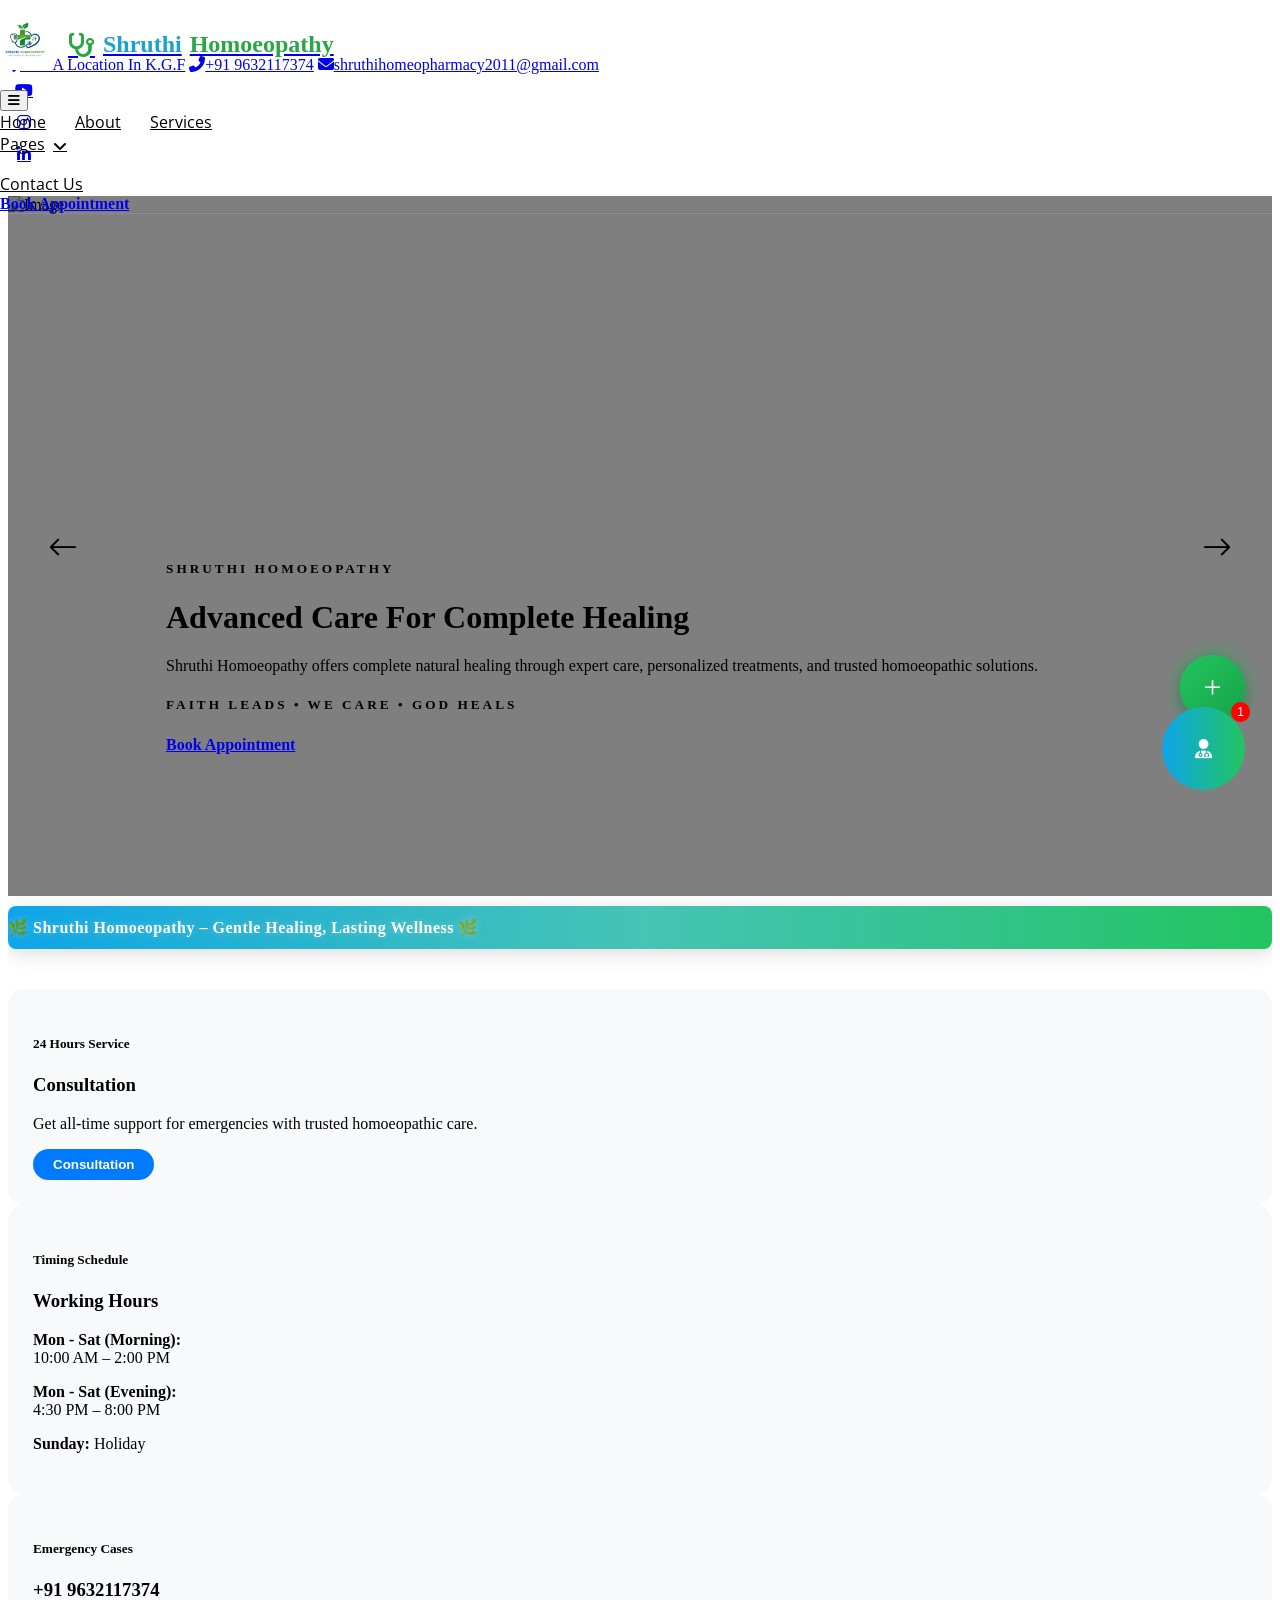
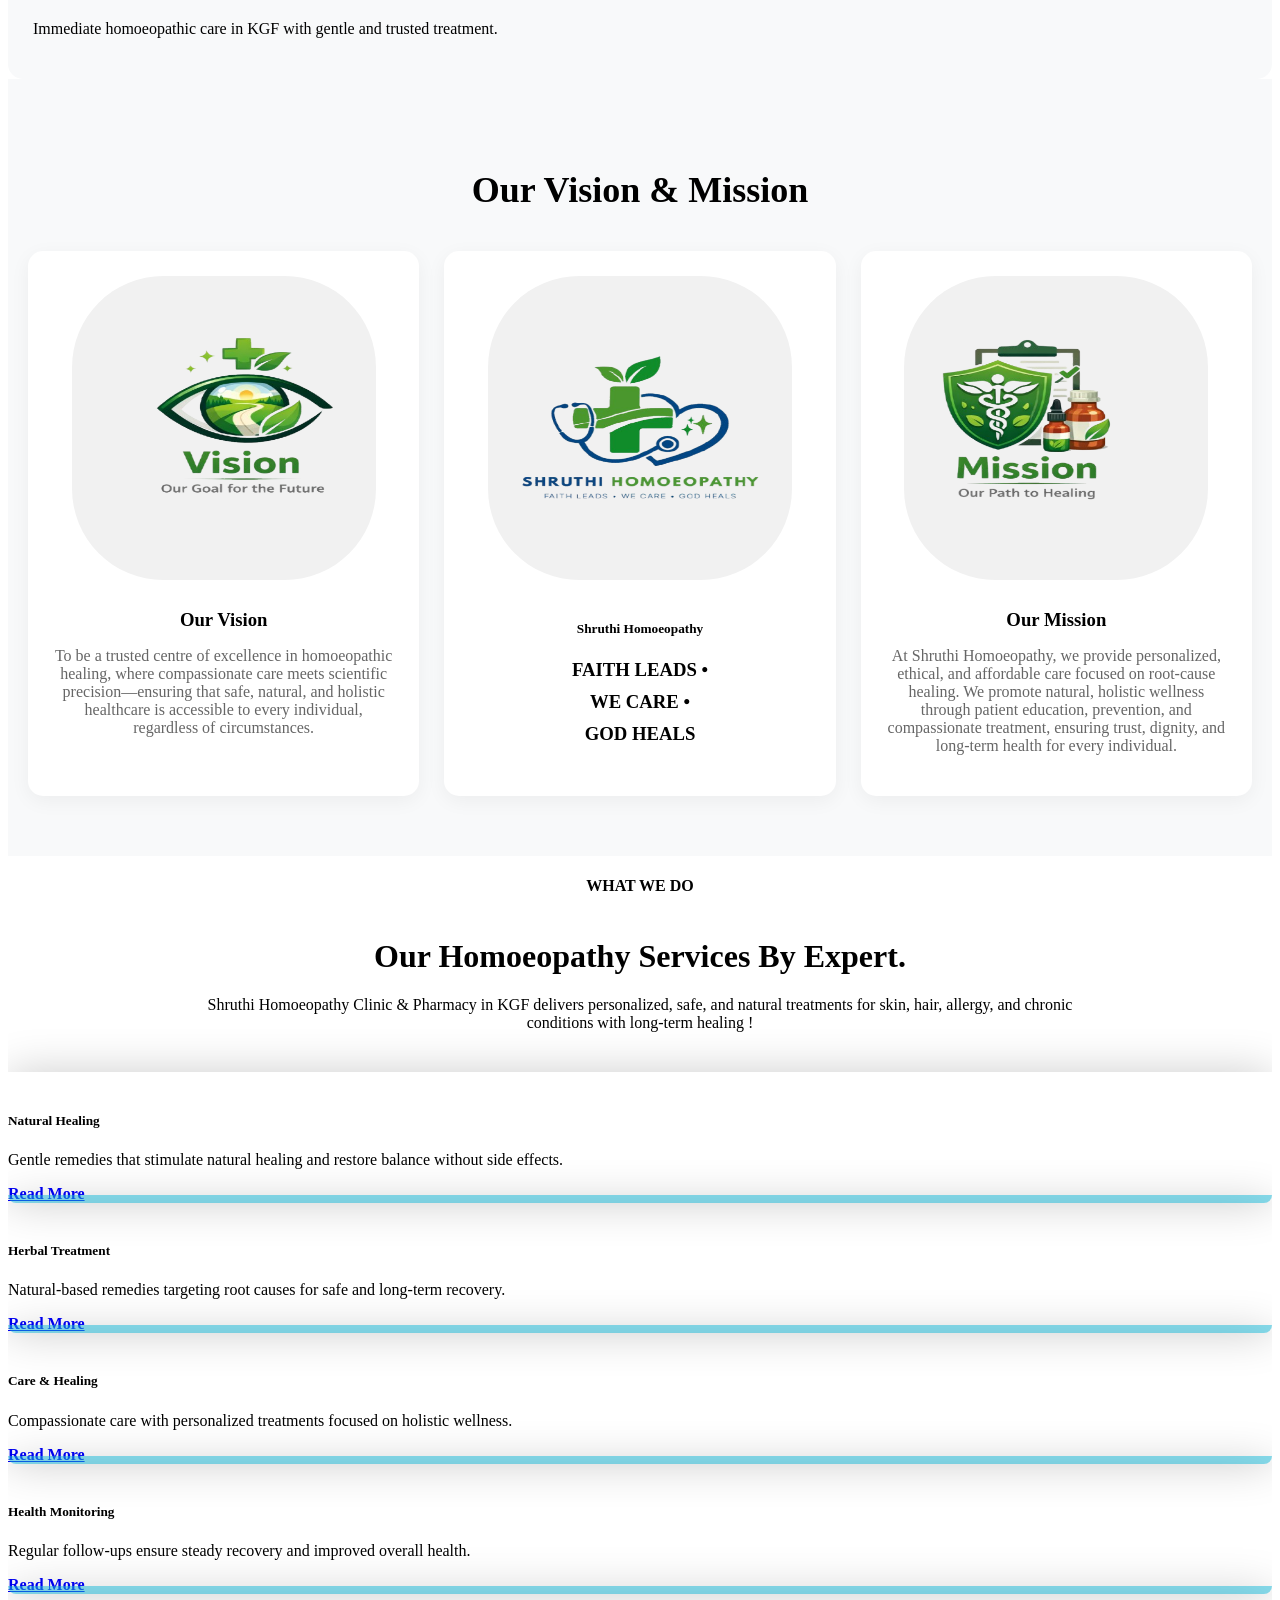
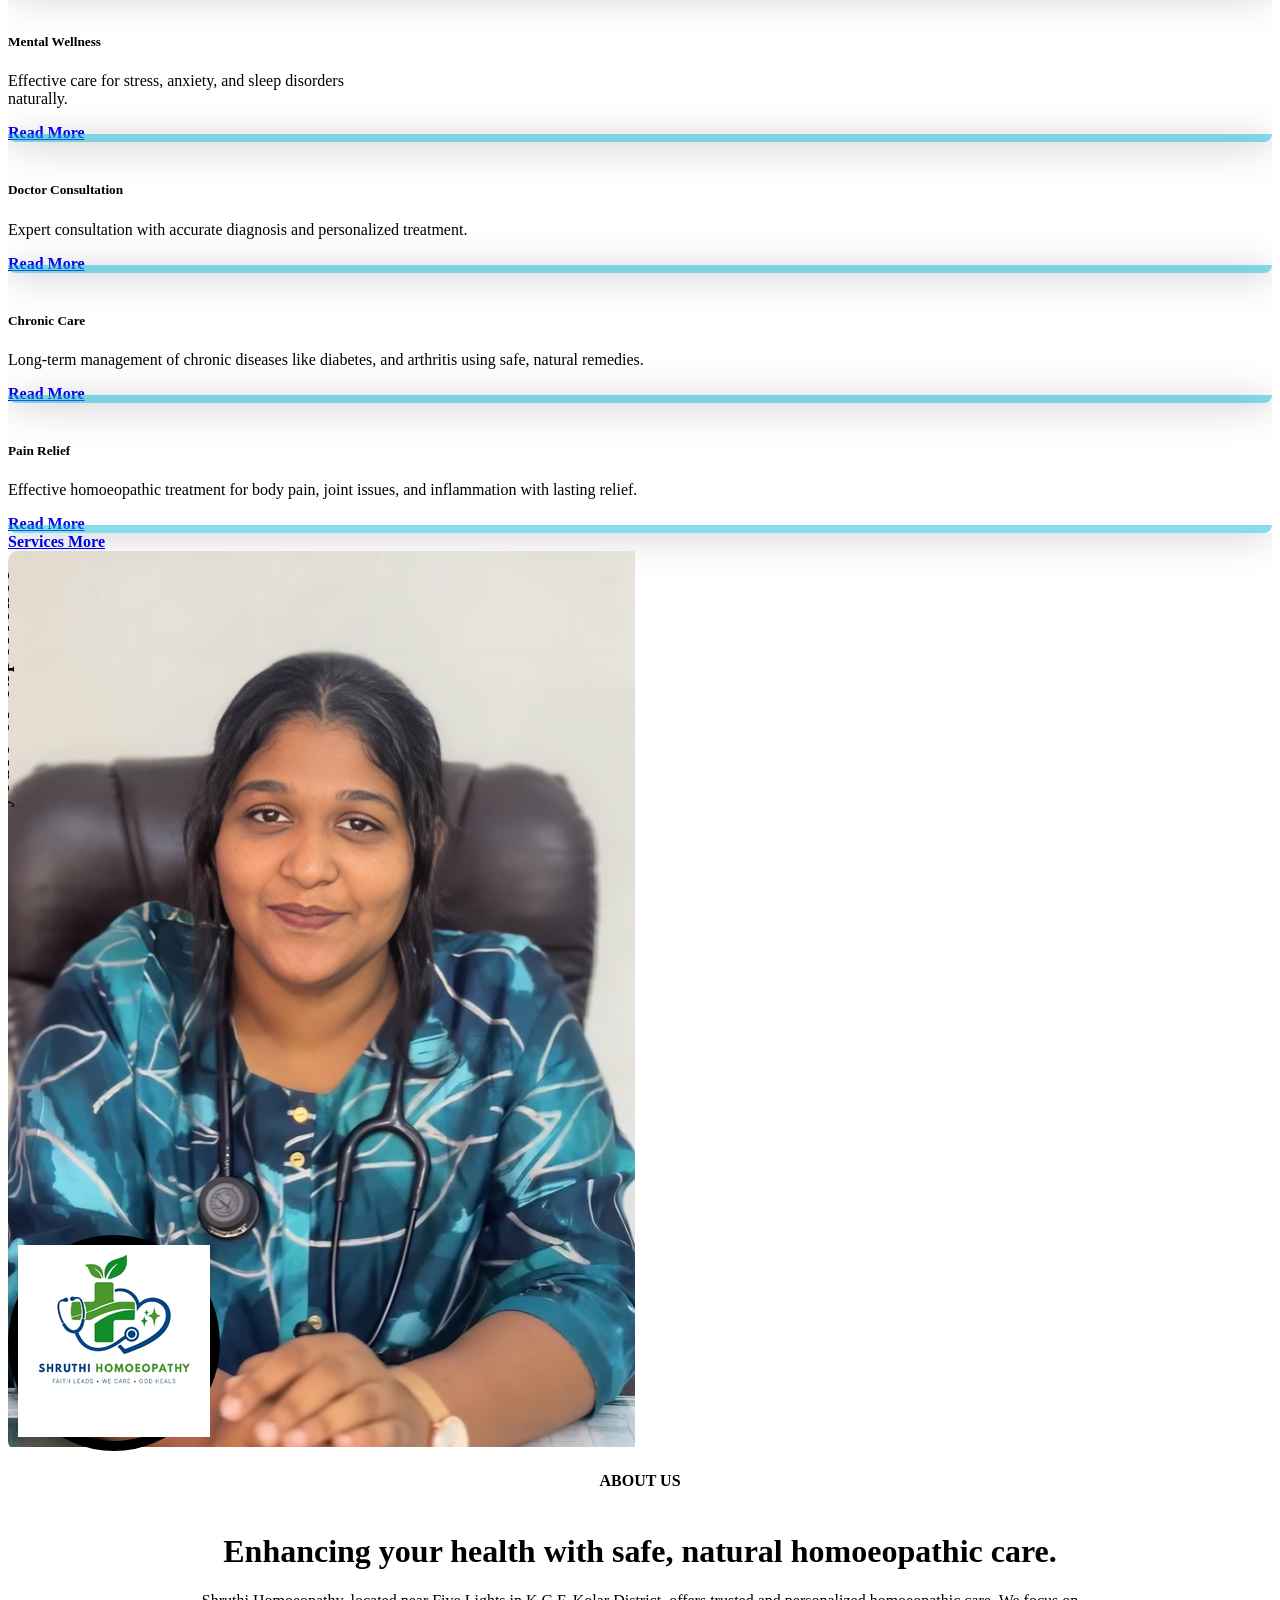
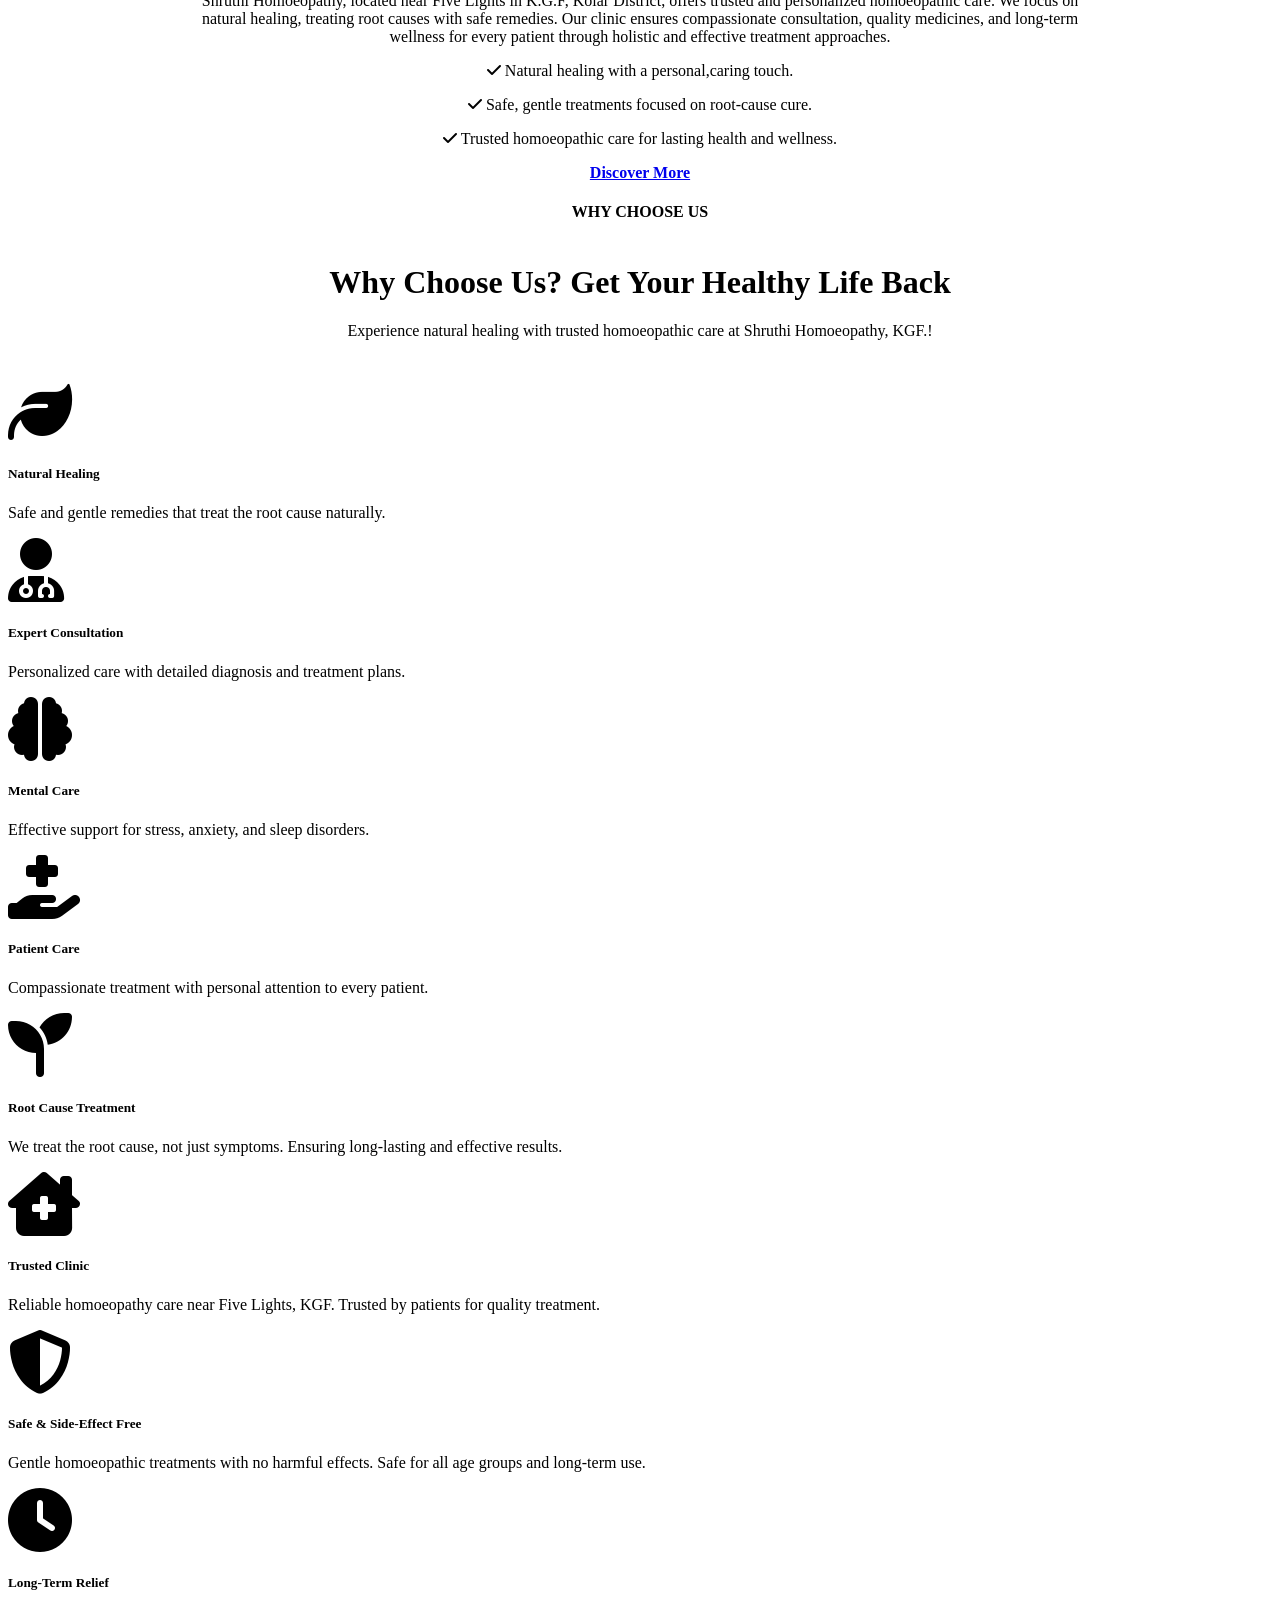
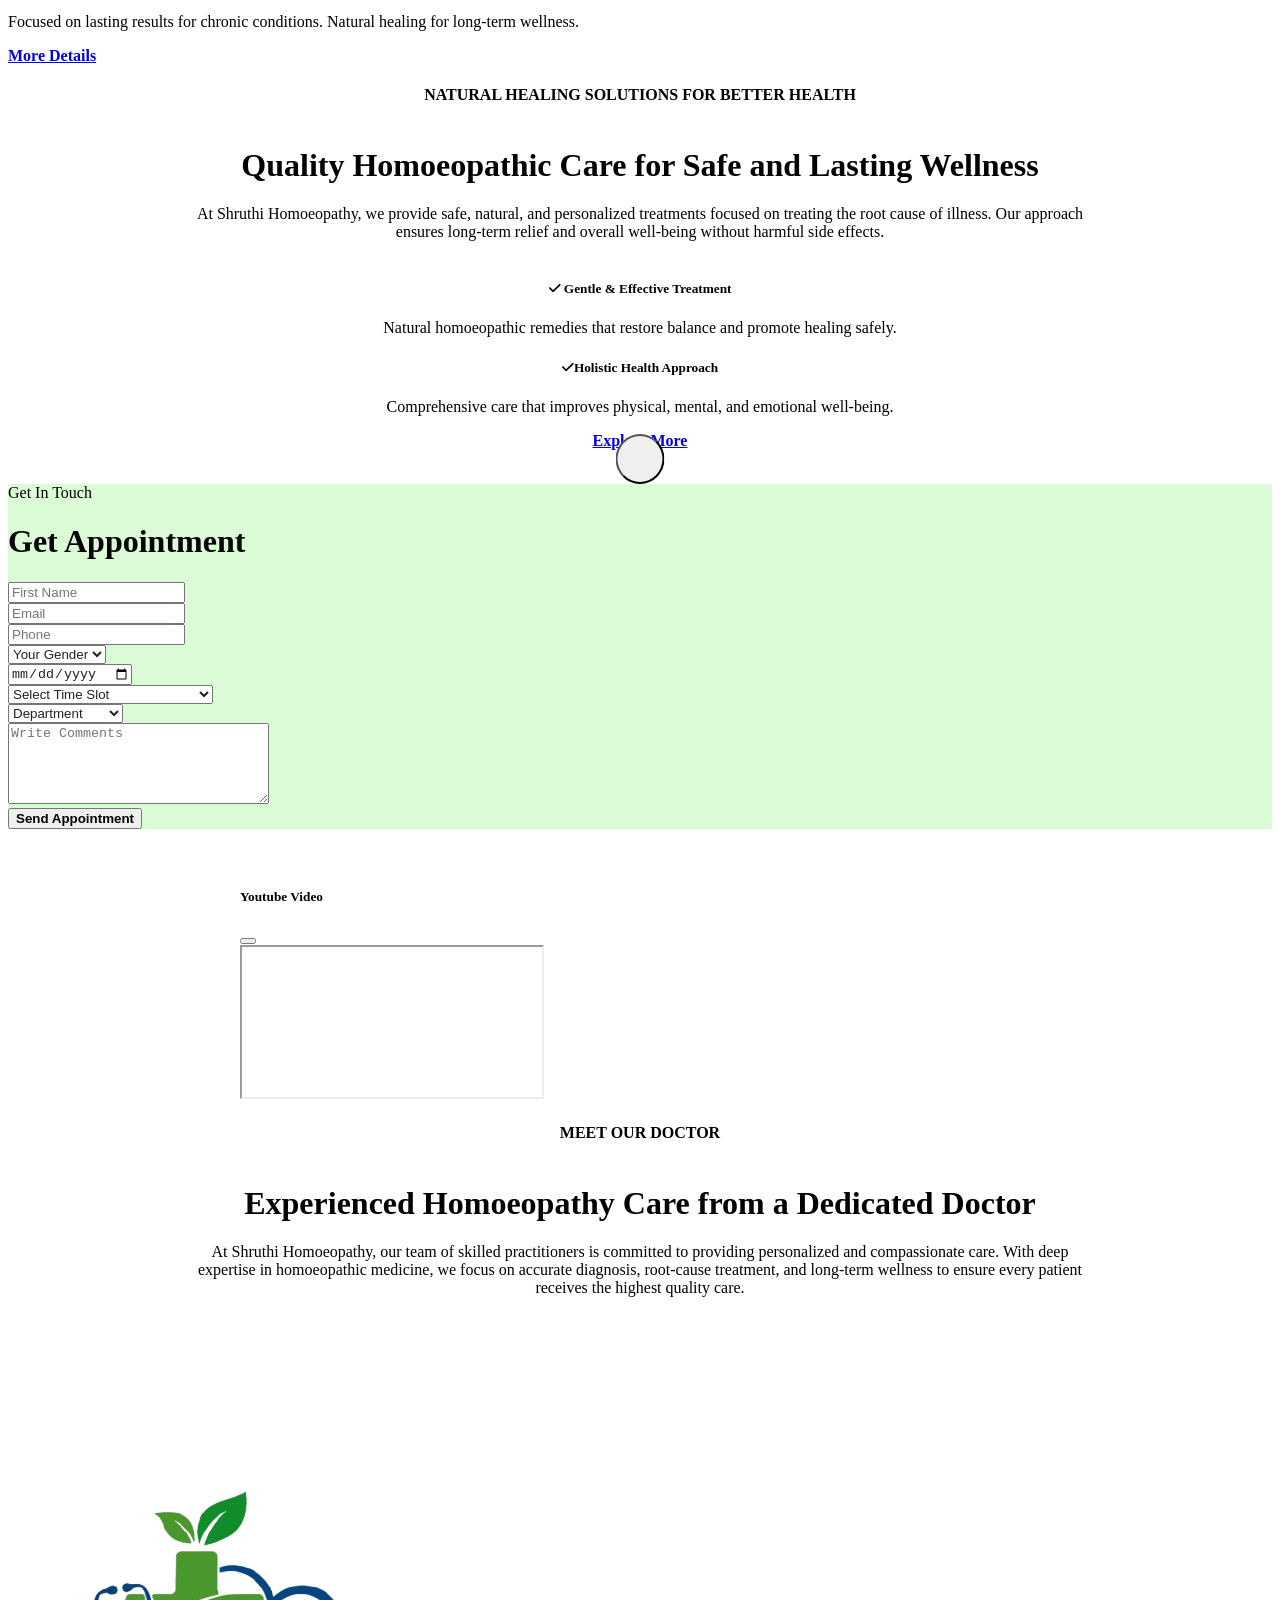
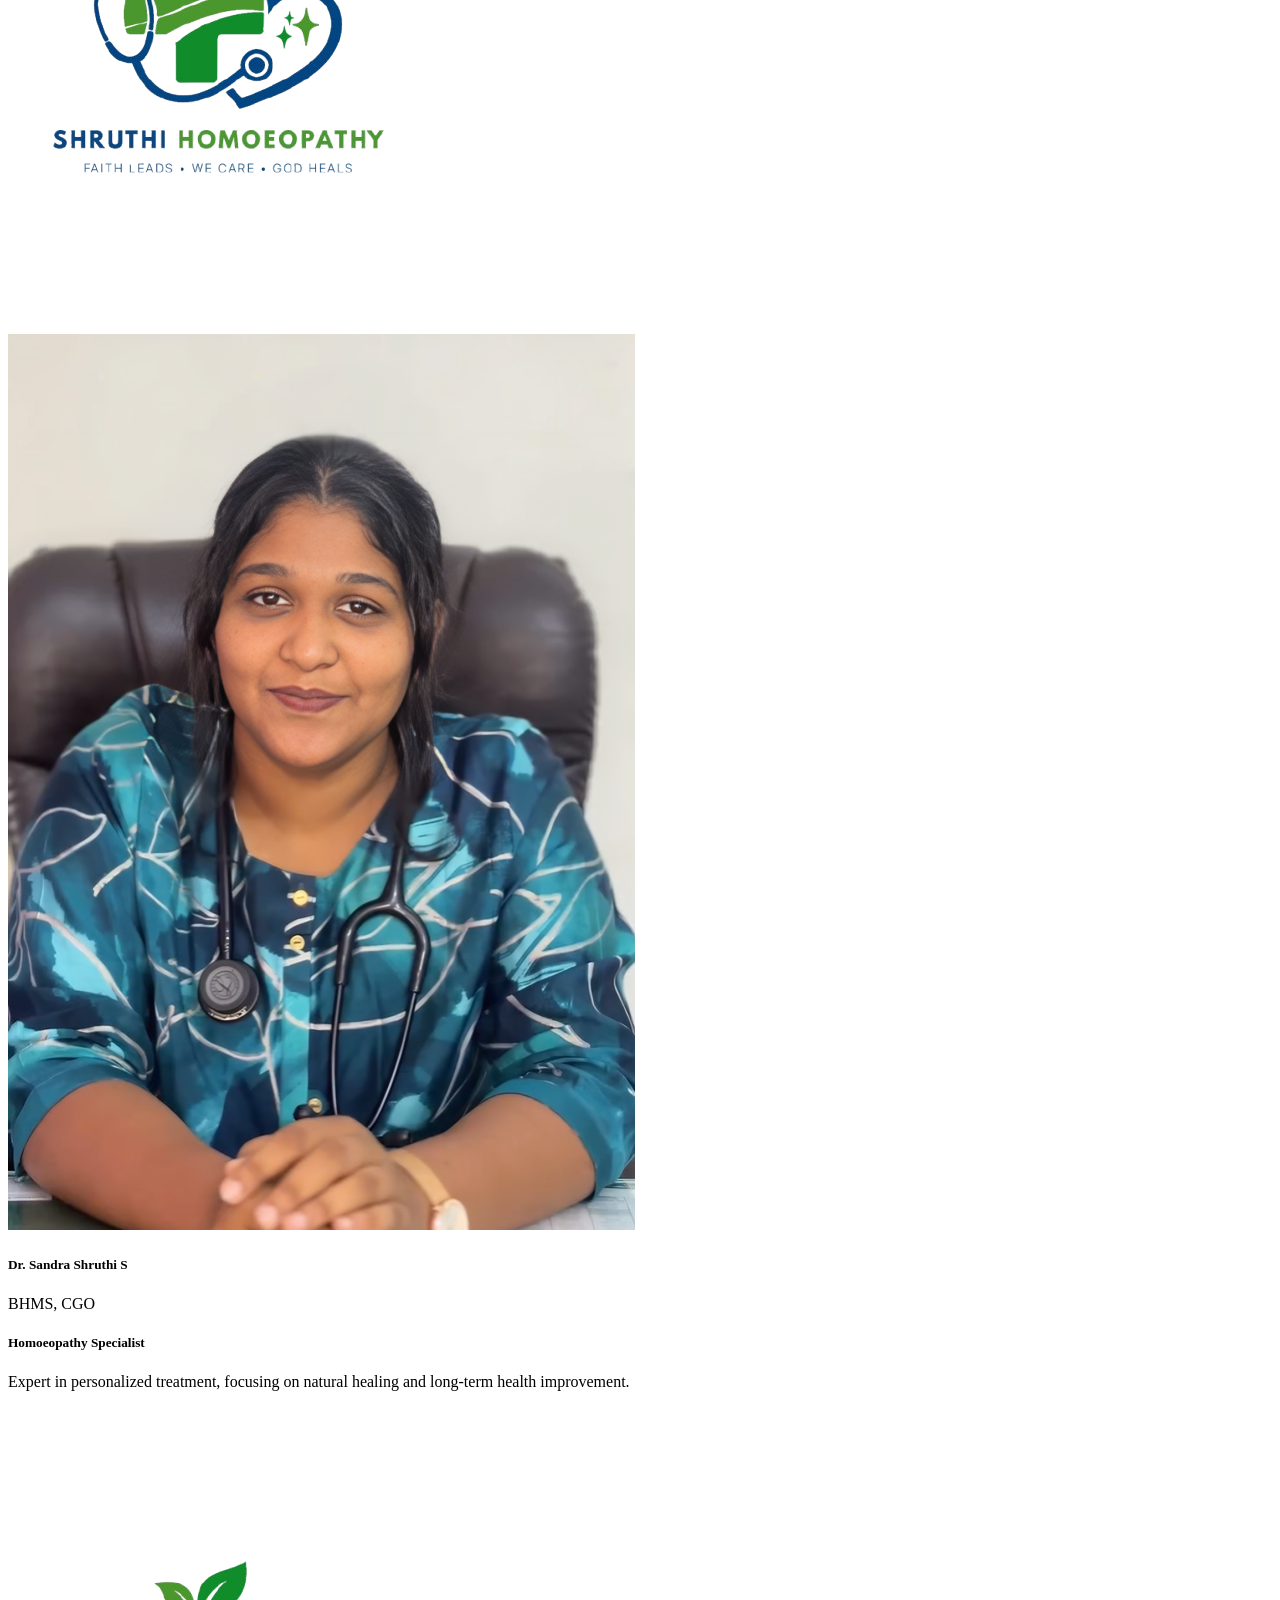
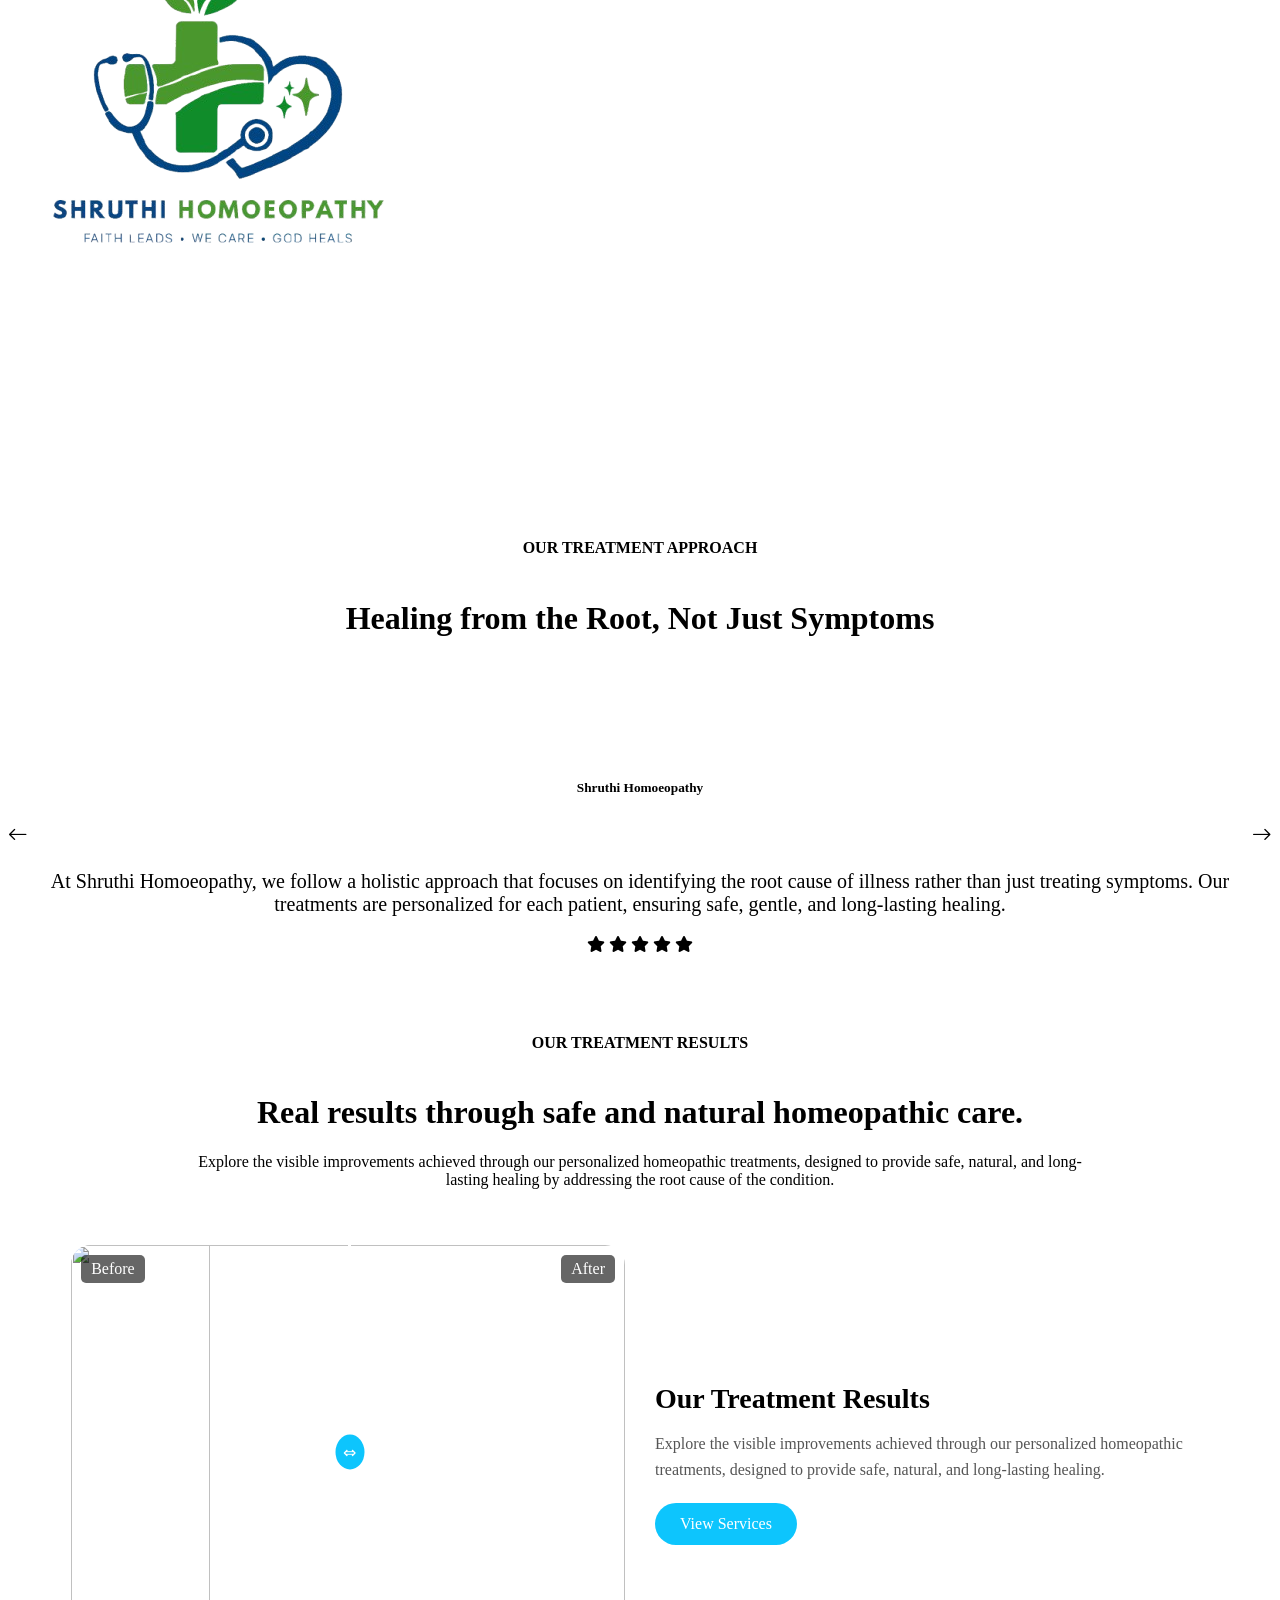
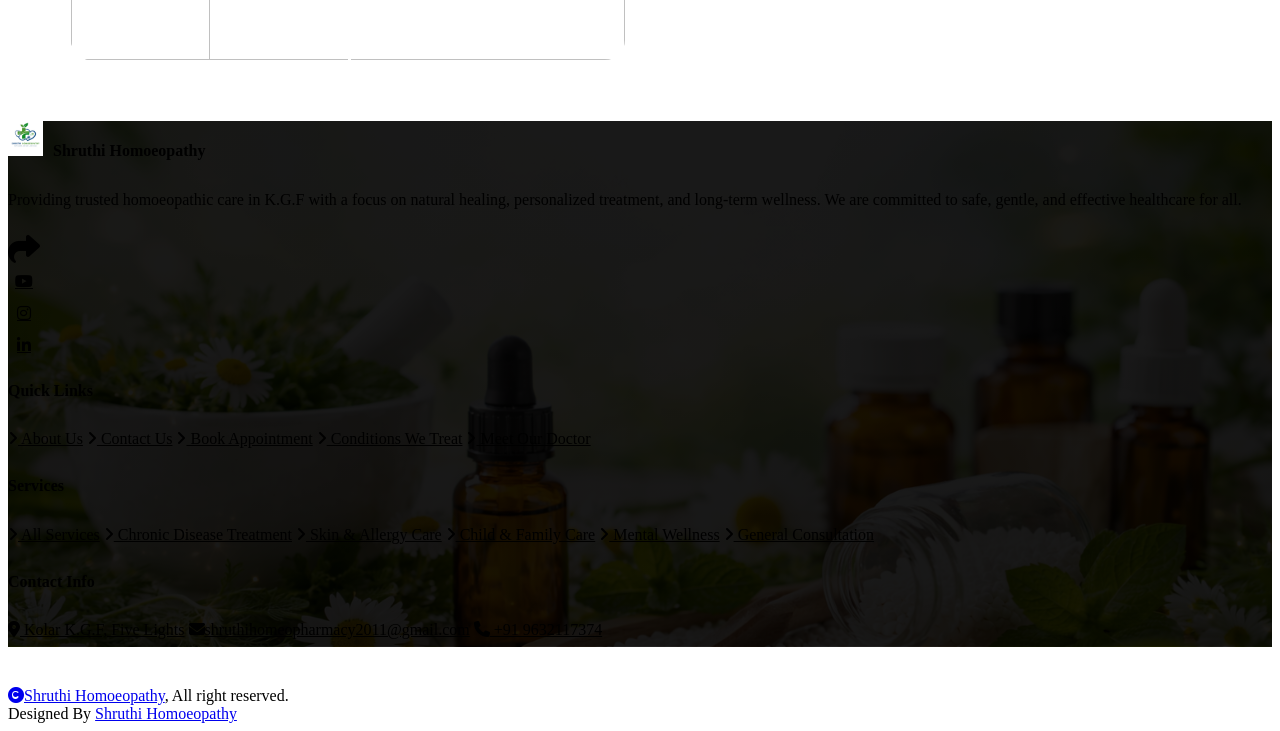
==== commit 7f6855e2: "Update index.html" ====
--- a/index.html
+++ b/index.html
@@ -1177,8 +1177,8 @@
 /* ✅ FINAL MOBILE FIX */
 @media (max-width: 768px) {
   #mainFloatingBtn {
-    right: 10px !important;
-    bottom: 130px !important;
+    right: 8px !important;
+    bottom: 150px !important;
   }
 }
 </style>
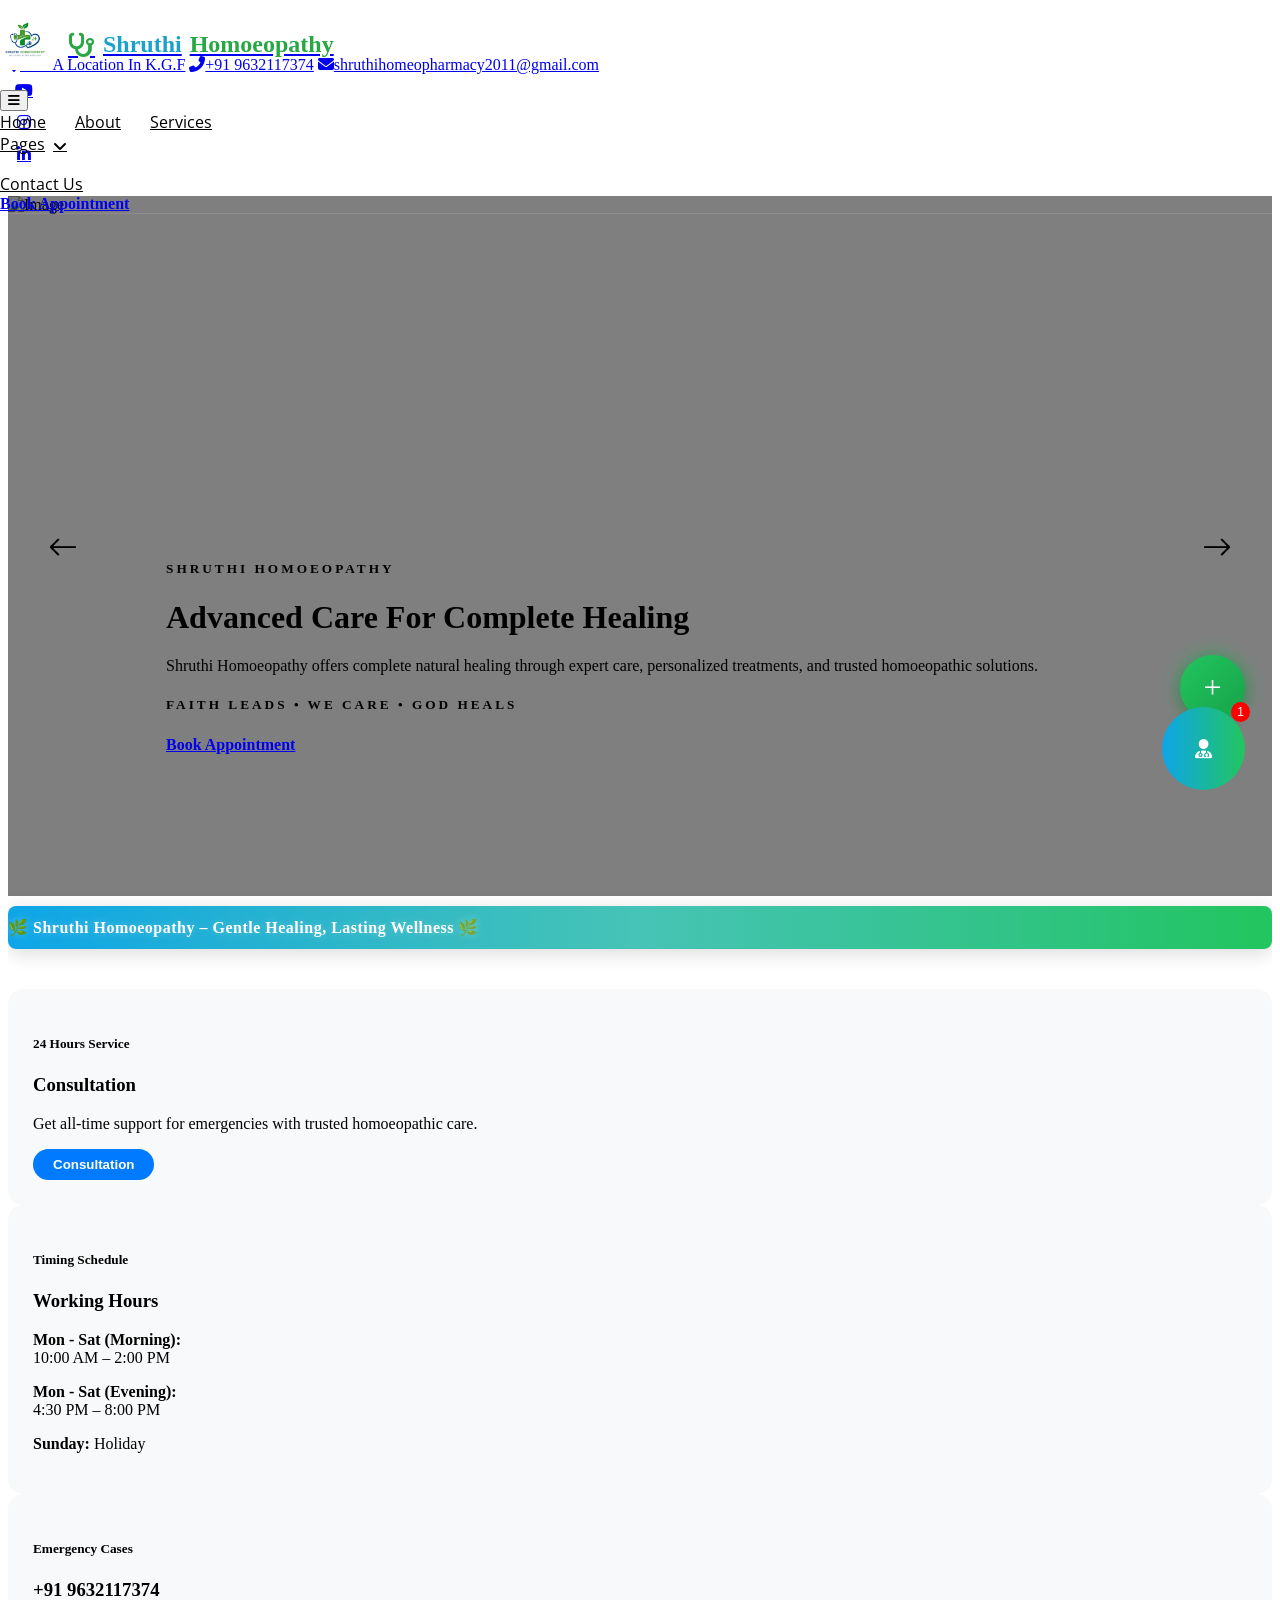
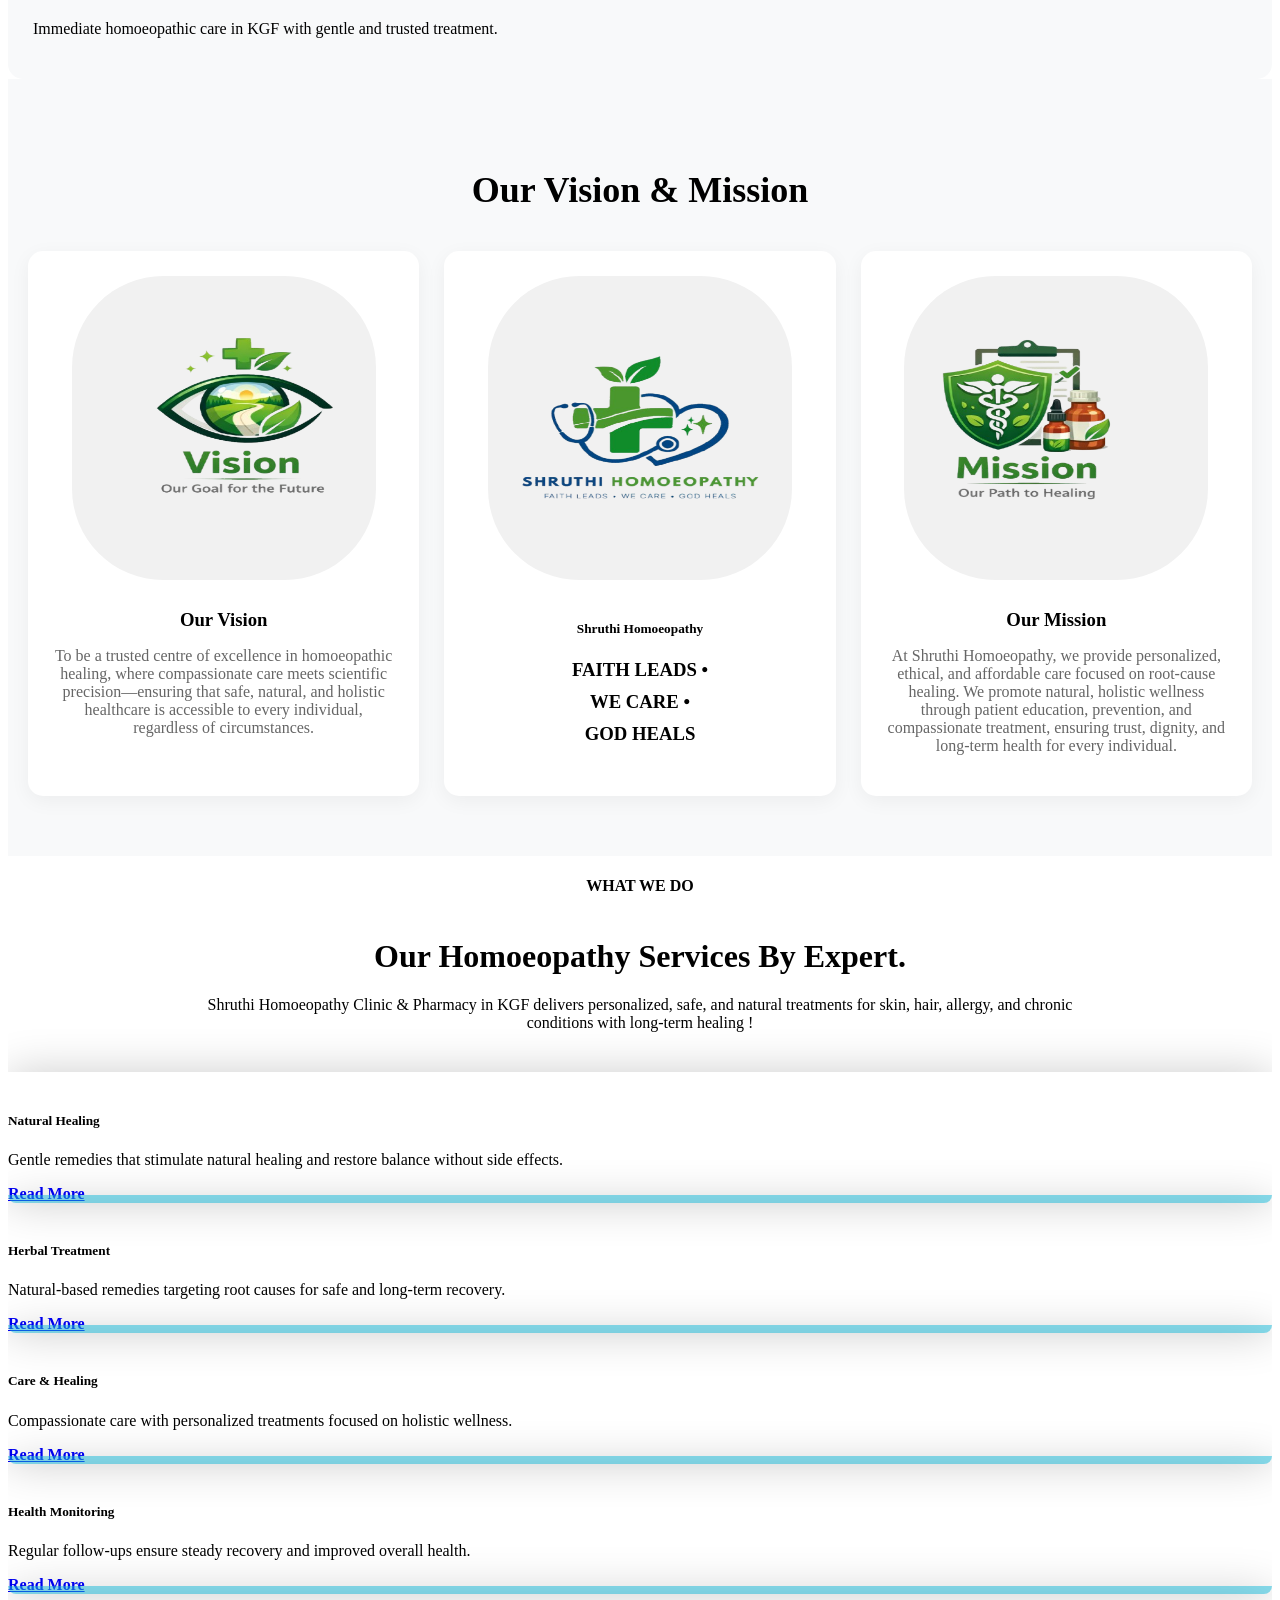
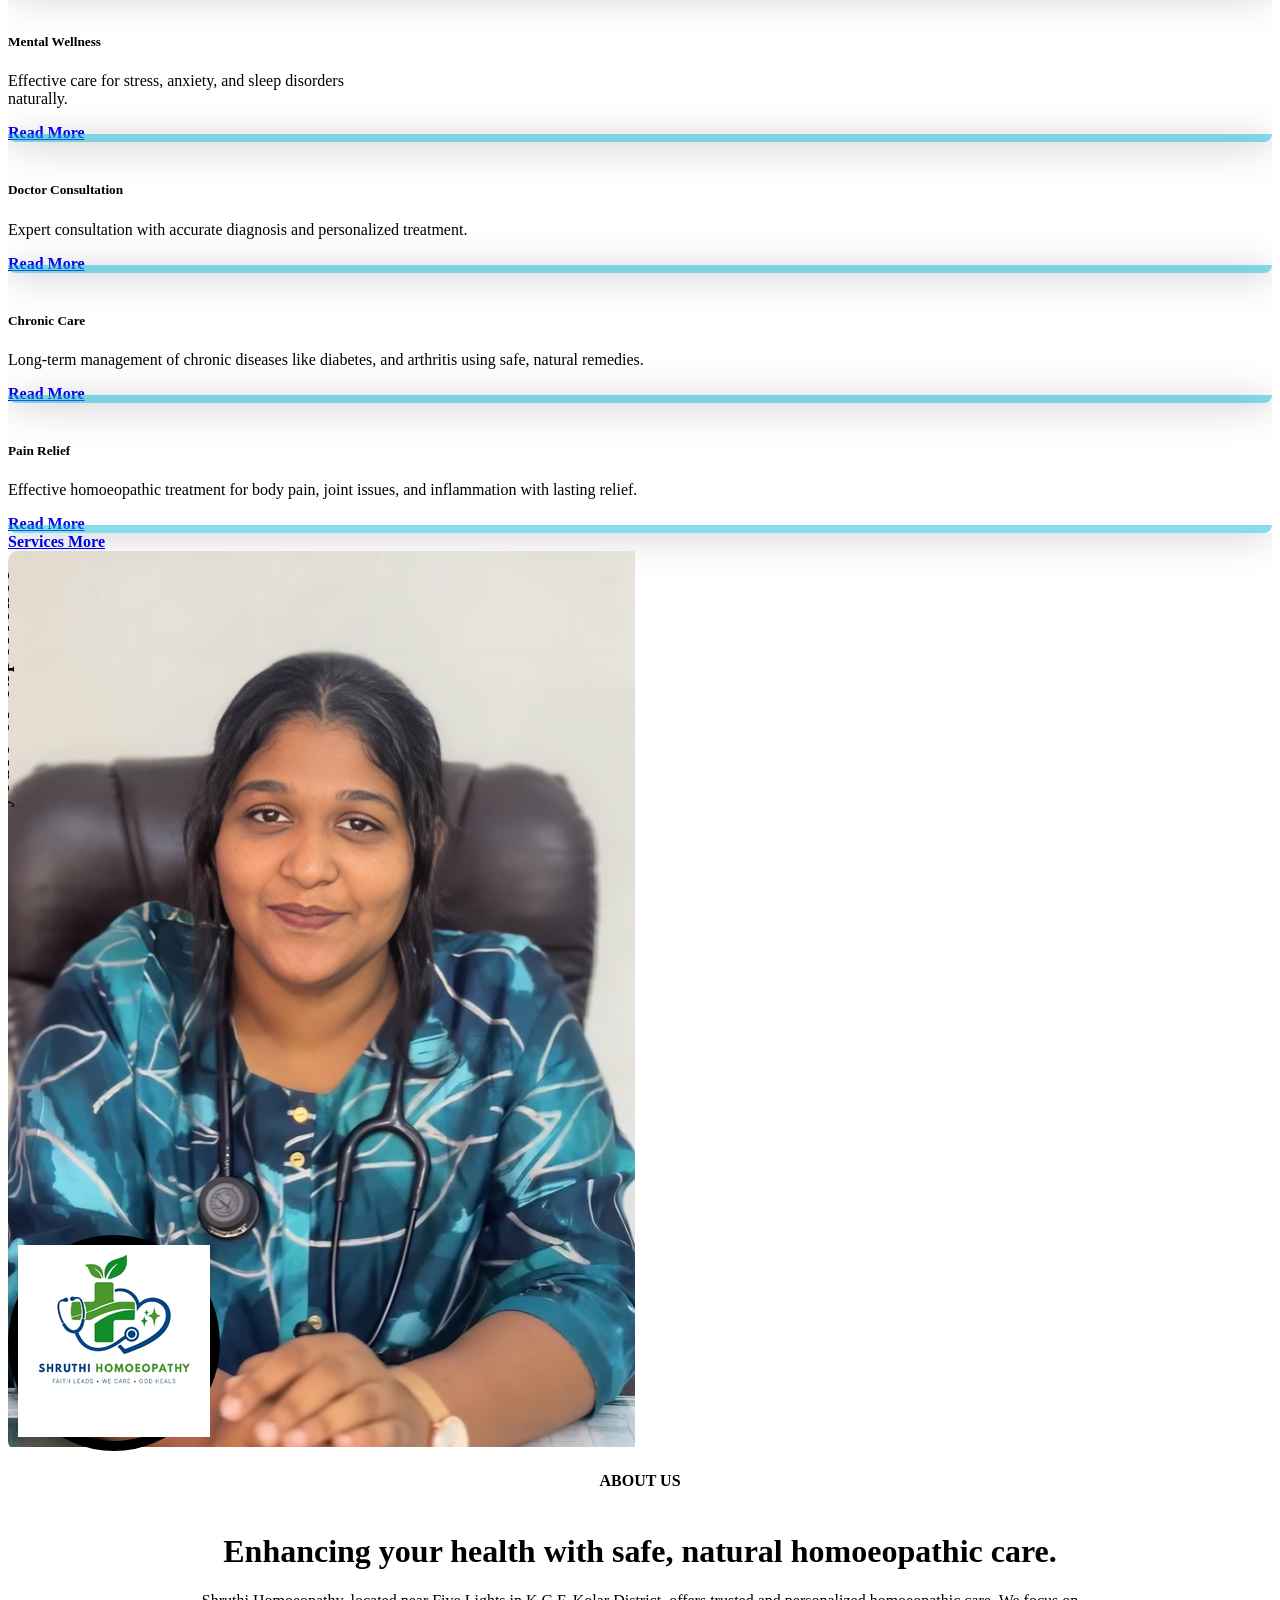
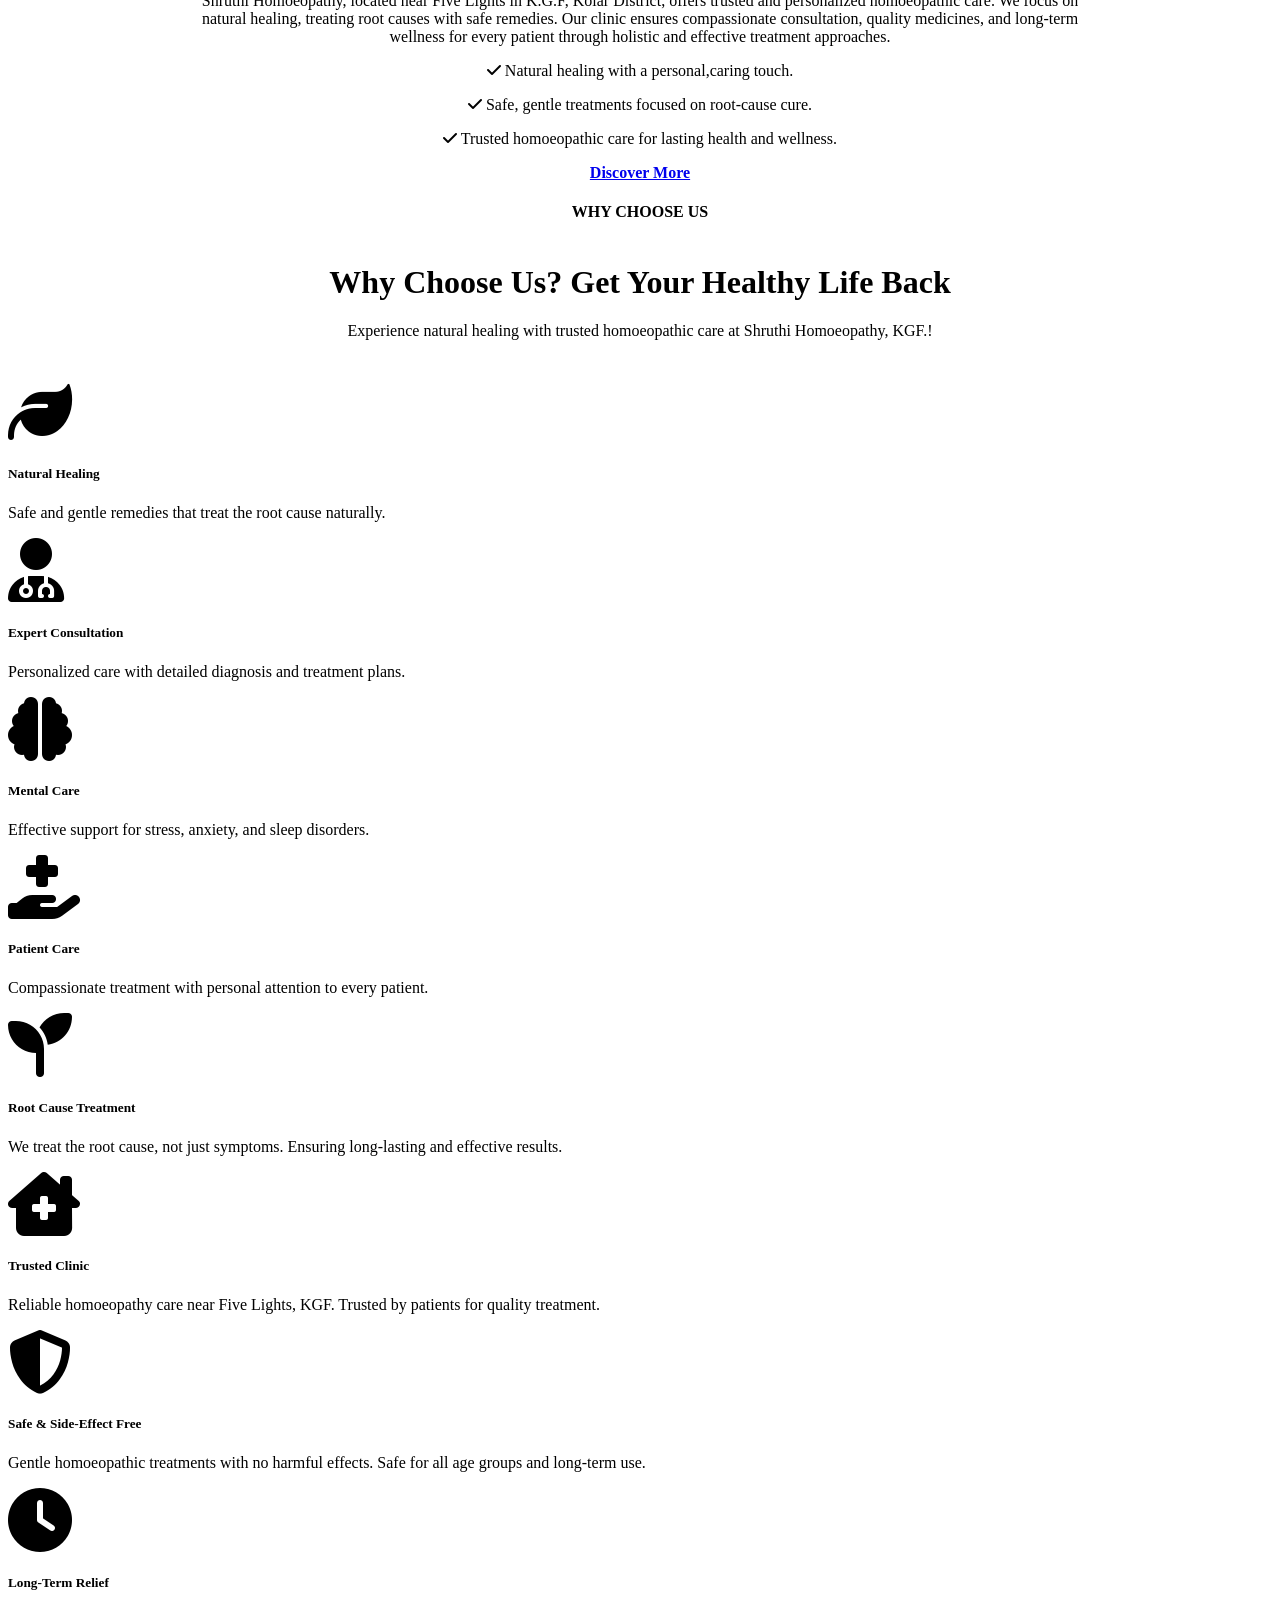
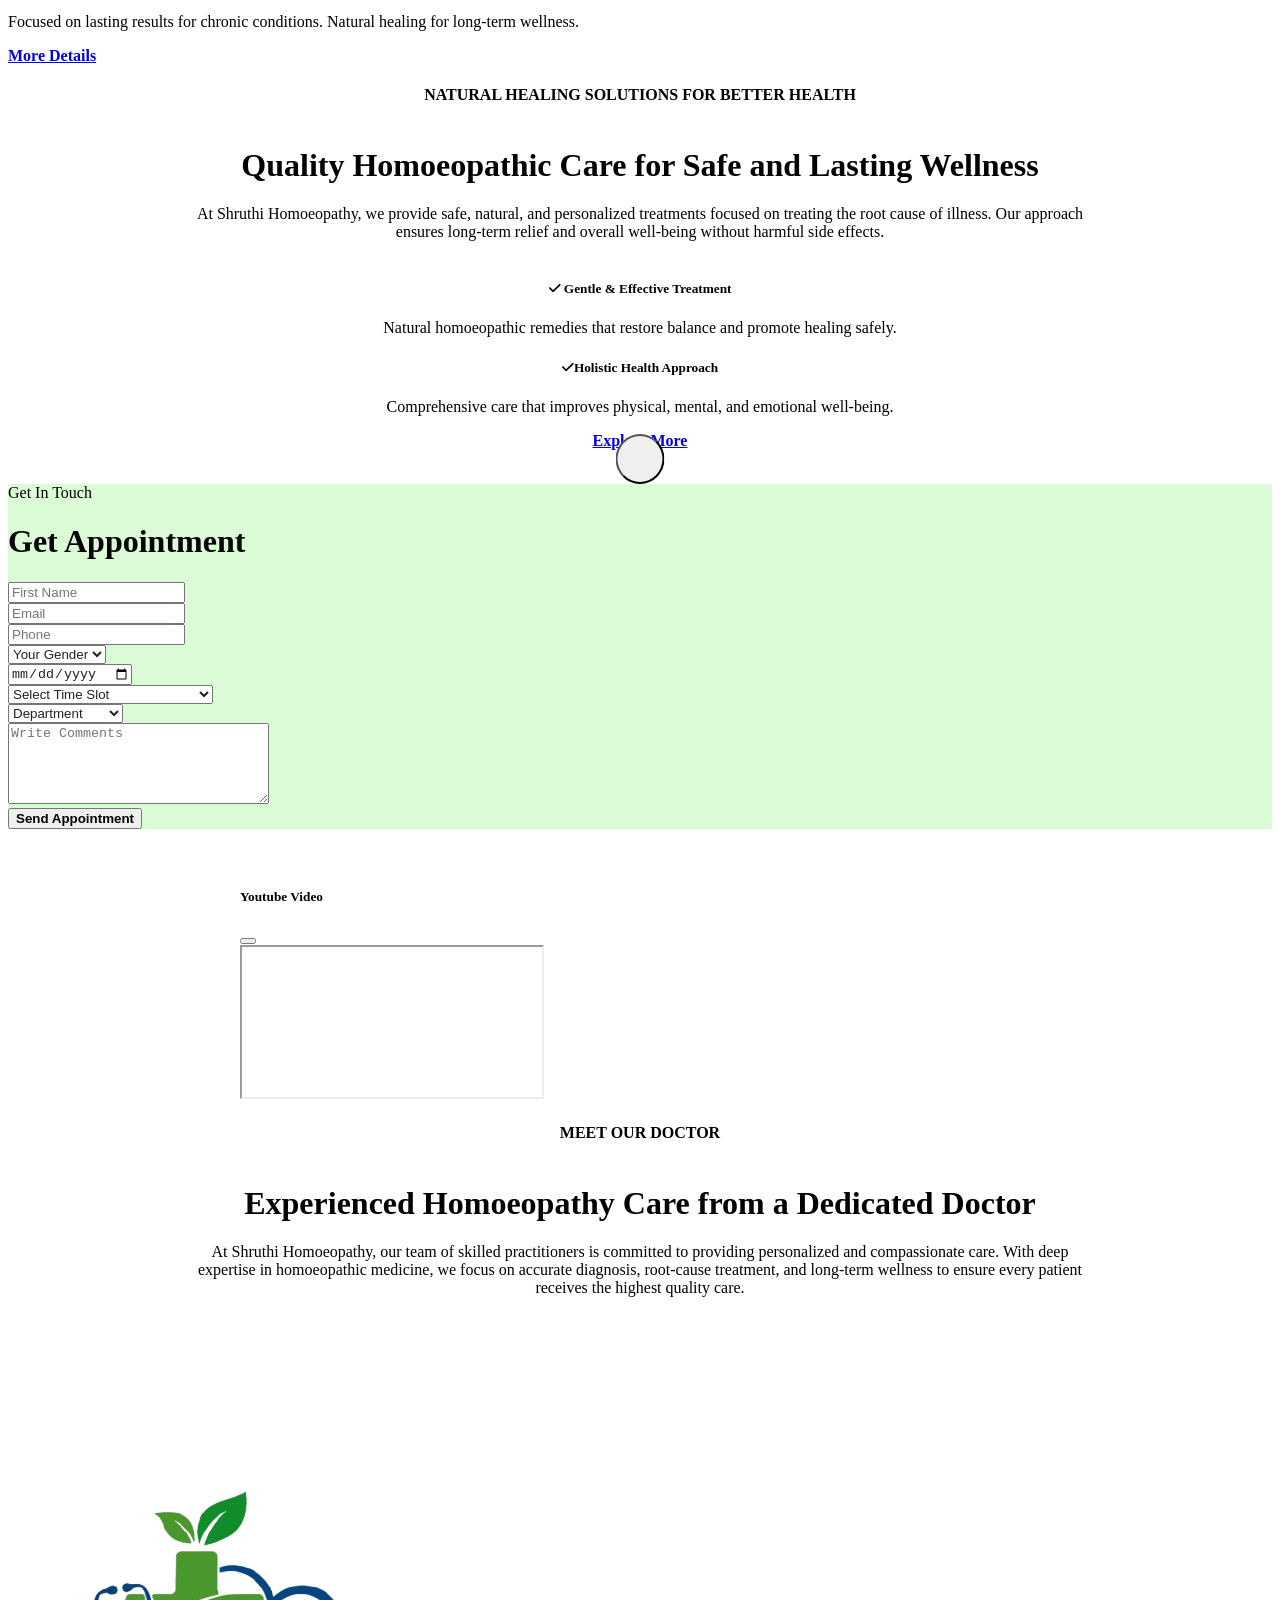
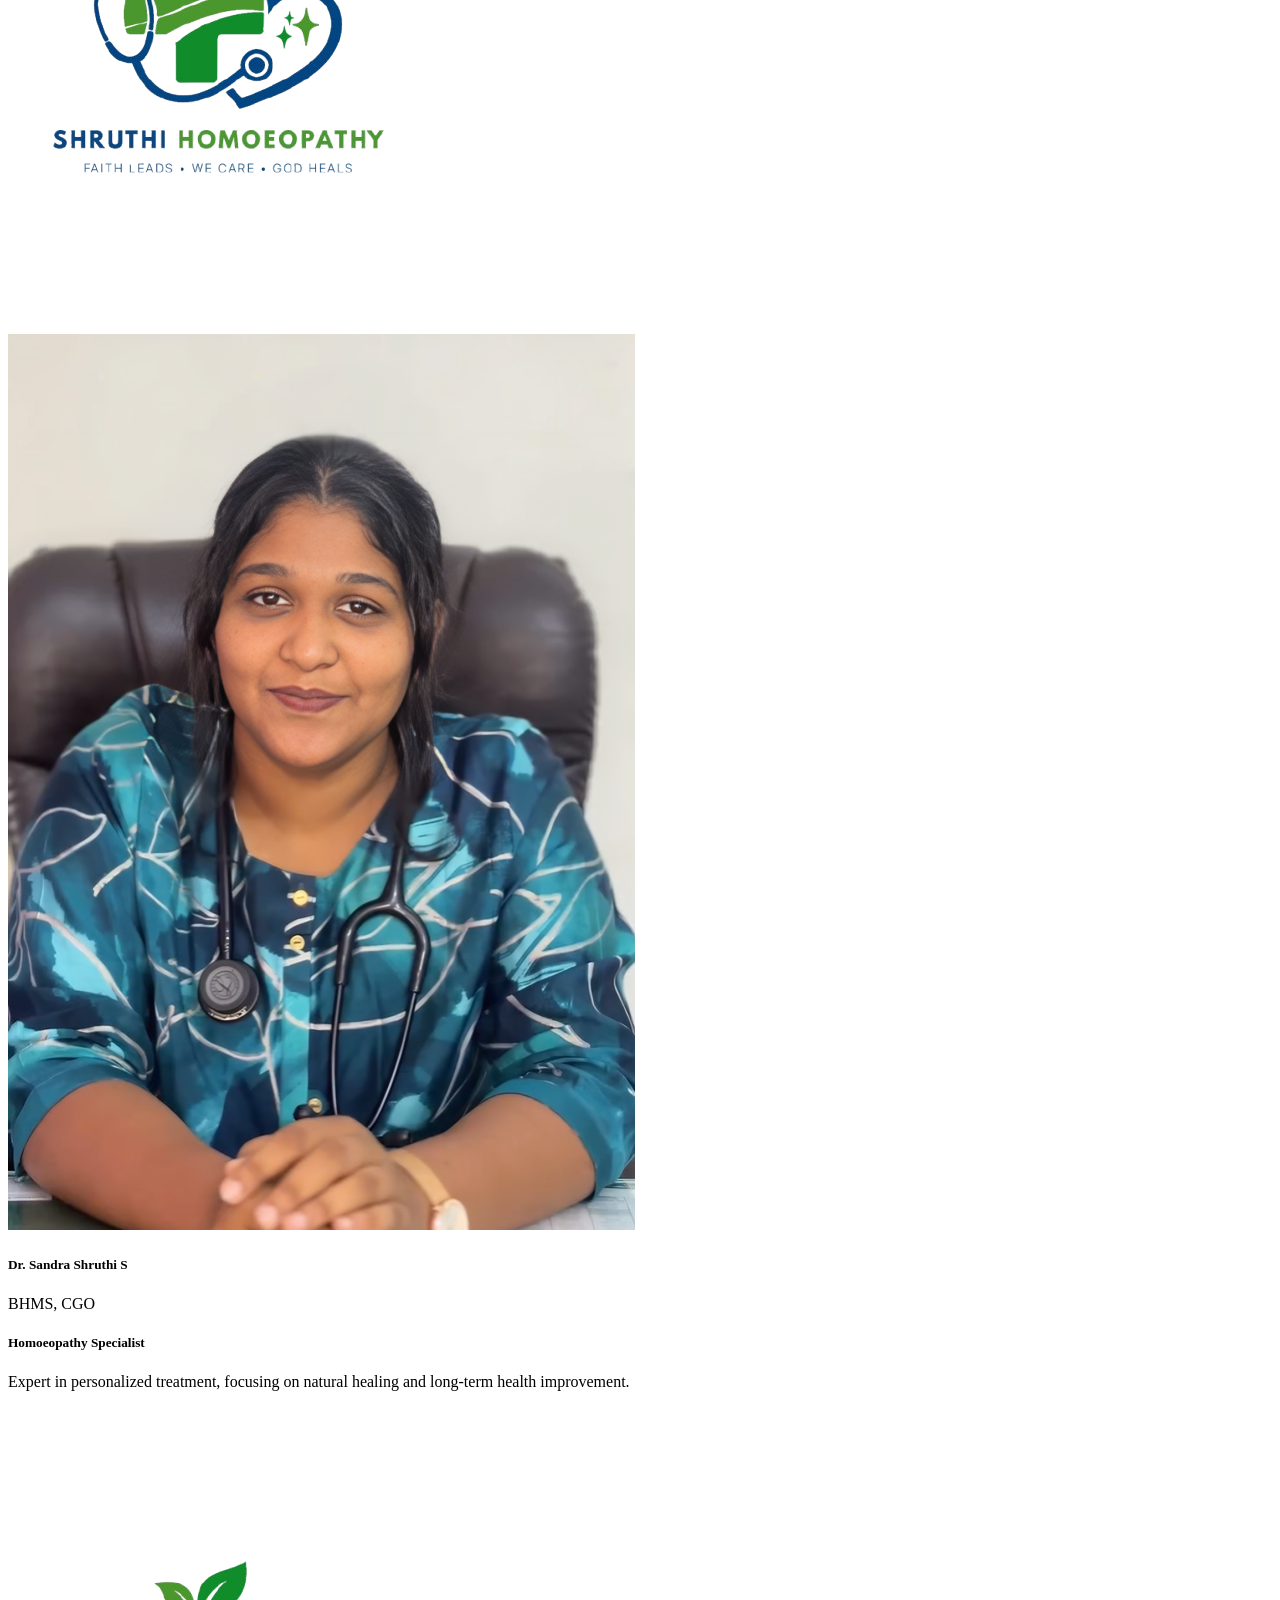
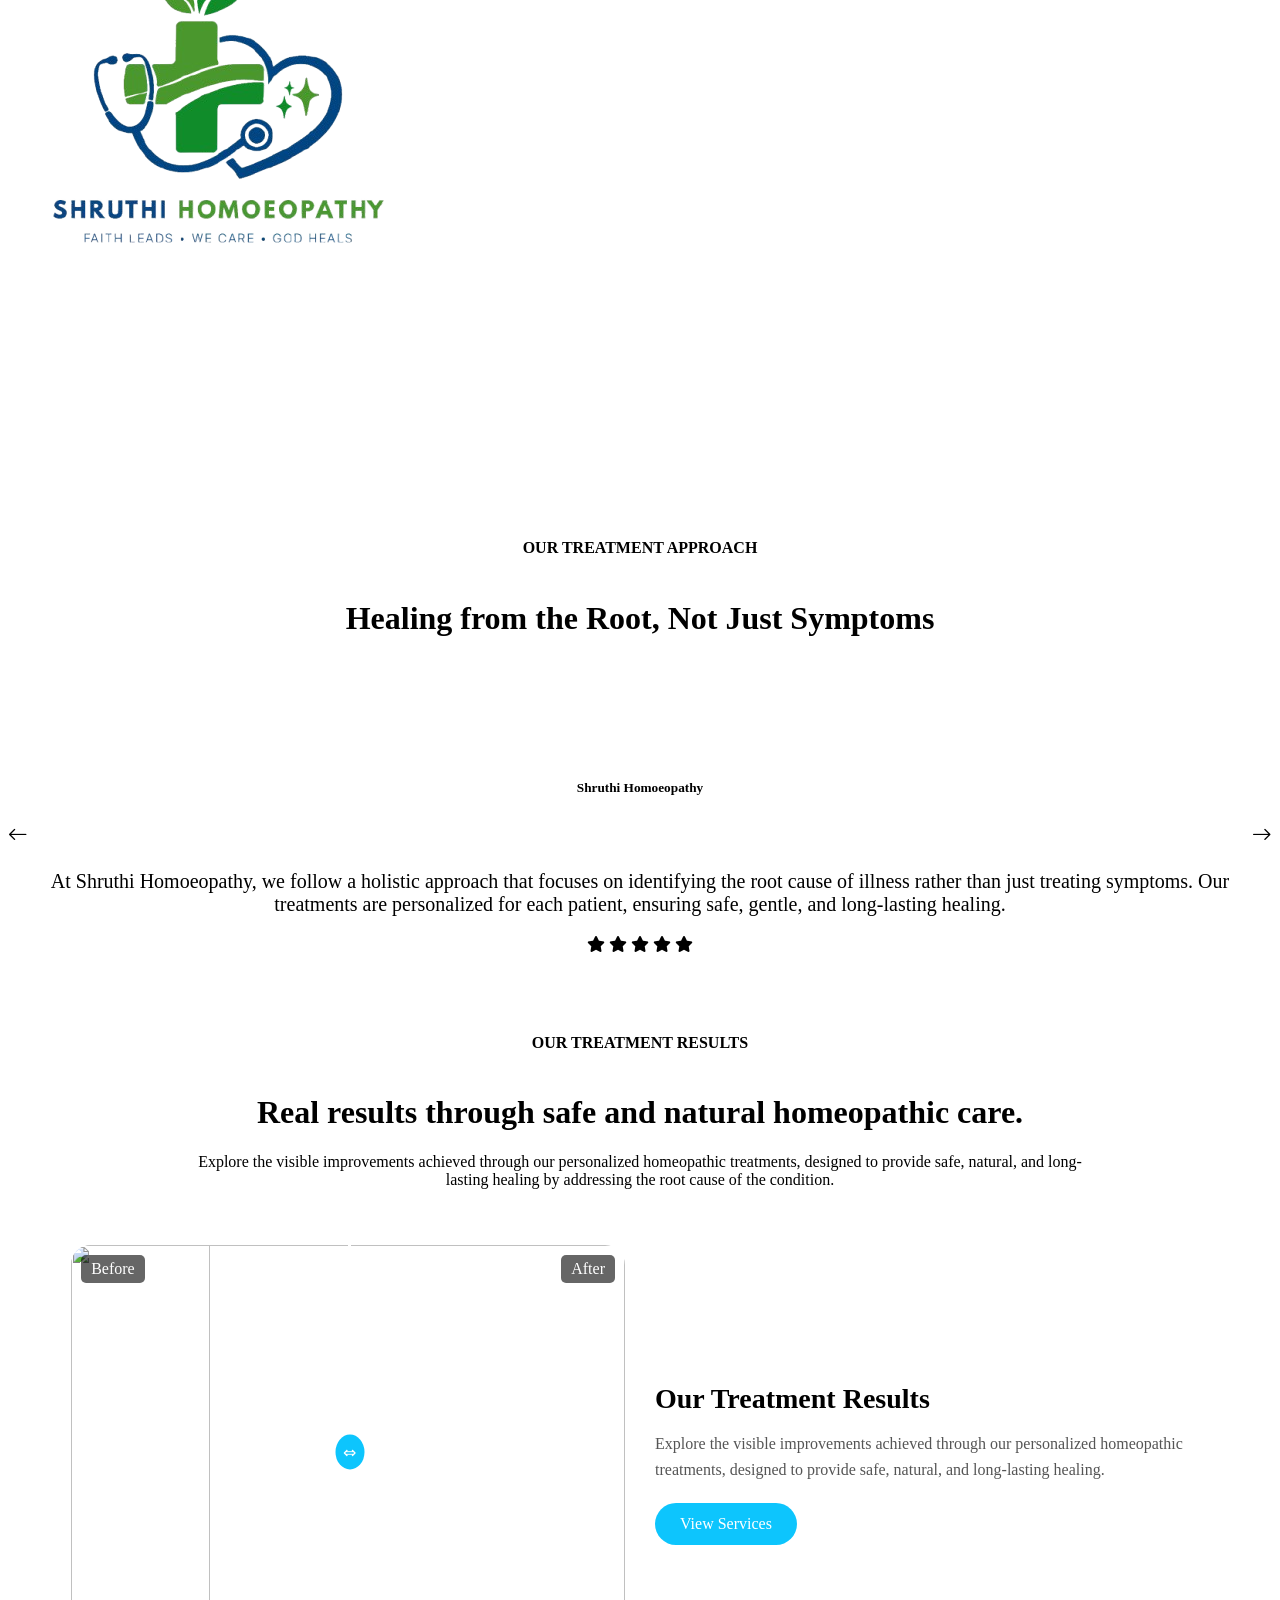
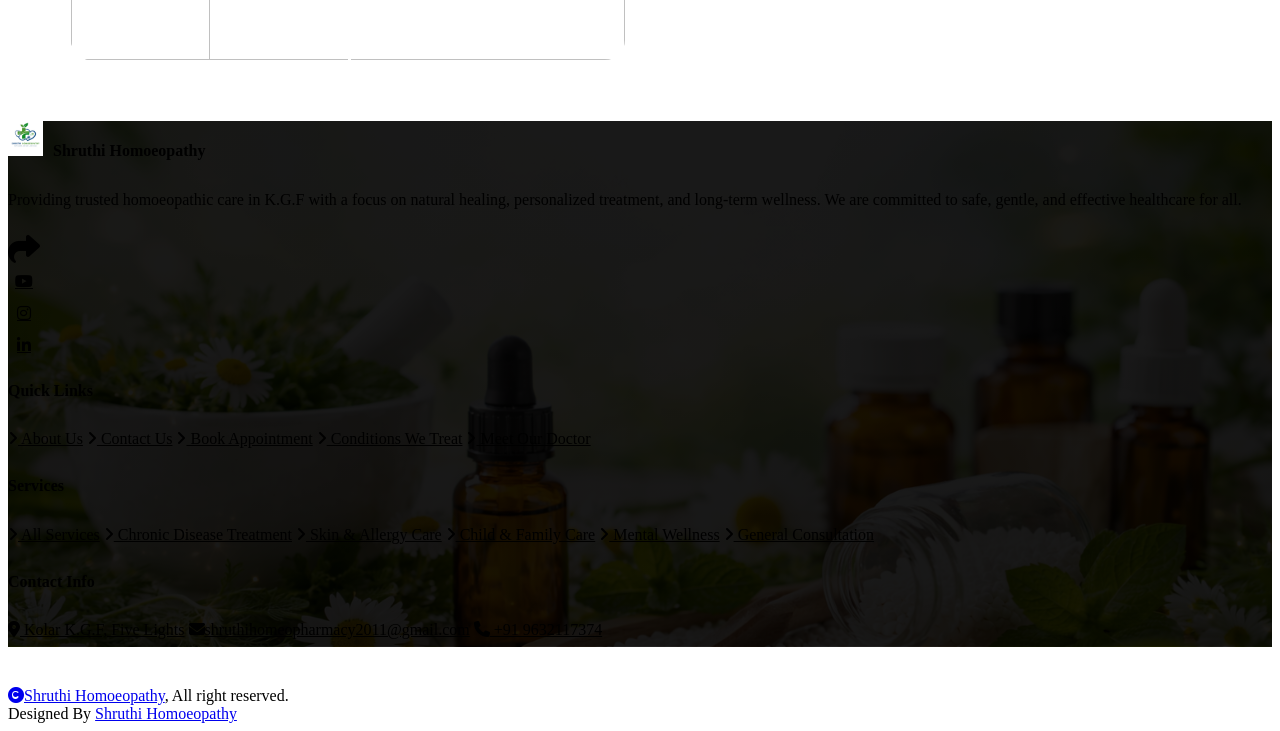
==== commit 77dd8166: "Update index.html" ====
--- a/index.html
+++ b/index.html
@@ -153,7 +153,7 @@
                             <p class="mb-5 fs-5">Shruthi Homoeopathy offers complete natural healing through expert care, personalized treatments, and trusted homoeopathic solutions. 
                             </p>
                             <h5 class="text-white text-uppercase fw-bold mb-4" style="letter-spacing: 3px;">FAITH LEADS • WE CARE • GOD HEALS</h5>
-                            <a class="btn btn-primary rounded-pill text-white py-3 px-5" href="#">Book Appointment</a>
+                            <a class="btn btn-primary rounded-pill text-white py-3 px-5" href="appointment.html">Book Appointment</a>
                         </div>
                     </div>
                 </div>
@@ -167,7 +167,7 @@
                             </p>
                             <h5 class="text-white text-uppercase fw-bold mb-4" style="letter-spacing: 3px;">FAITH LEADS • WE CARE • GOD HEALS</h5>
 
-                            <a class="btn btn-primary rounded-pill text-white py-3 px-5" href="#">Book Appointment</a>
+                            <a class="btn btn-primary rounded-pill text-white py-3 px-5" href="appointment.html">Book Appointment</a>
                         </div>
                     </div>
                 </div>                
@@ -180,7 +180,7 @@
                             <p class="mb-5 fs-5 animated slideInDown">Shruthi Homoeo Clinic delivers expert consultation and personalized homoeopathic treatments for long-term health and wellness. 
                             </p>
                             <h5 class="text-white text-uppercase fw-bold mb-4" style="letter-spacing: 3px;">FAITH LEADS • WE CARE • GOD HEALS</h5>
-                            <a class="btn btn-primary rounded-pill text-white py-3 px-5" href="#">Book Appointment</a>
+                            <a class="btn btn-primary rounded-pill text-white py-3 px-5" href="appointment.html">Book Appointment</a>
                         </div>
                     </div>
                 </div>
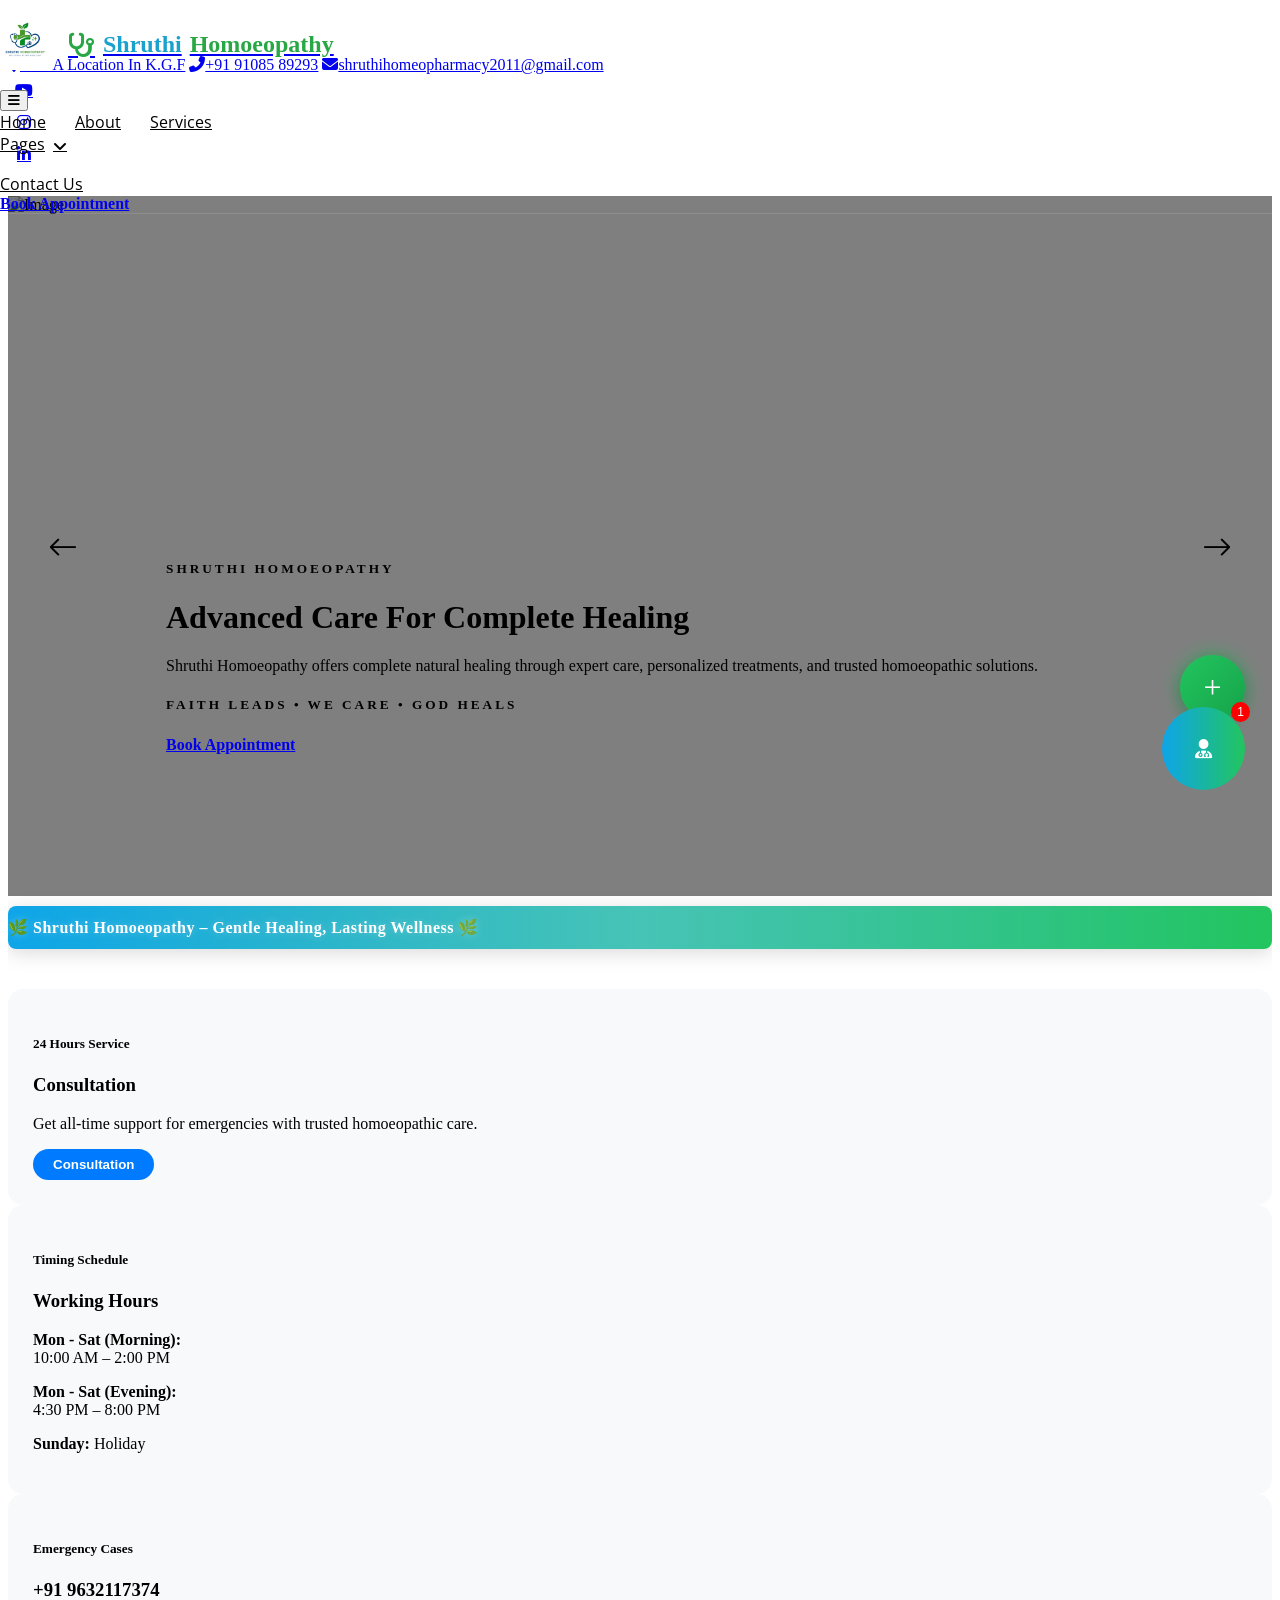
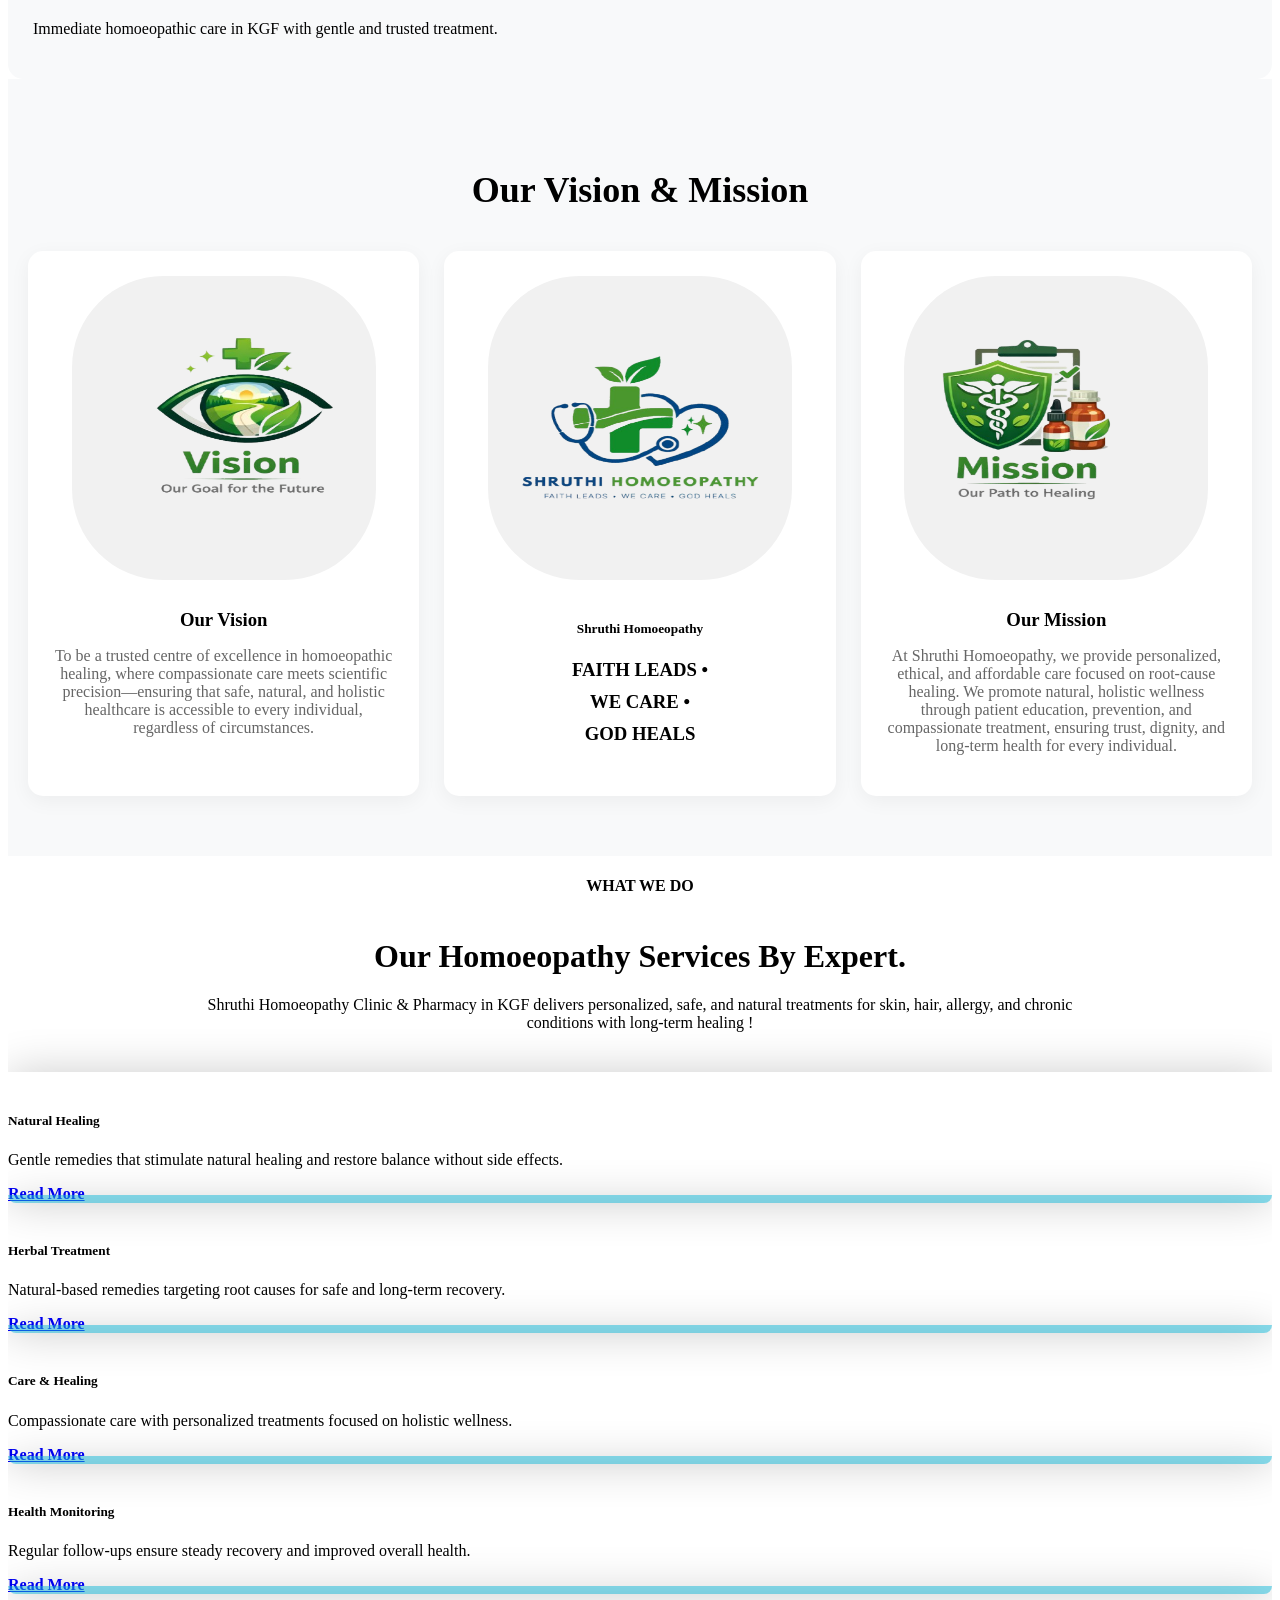
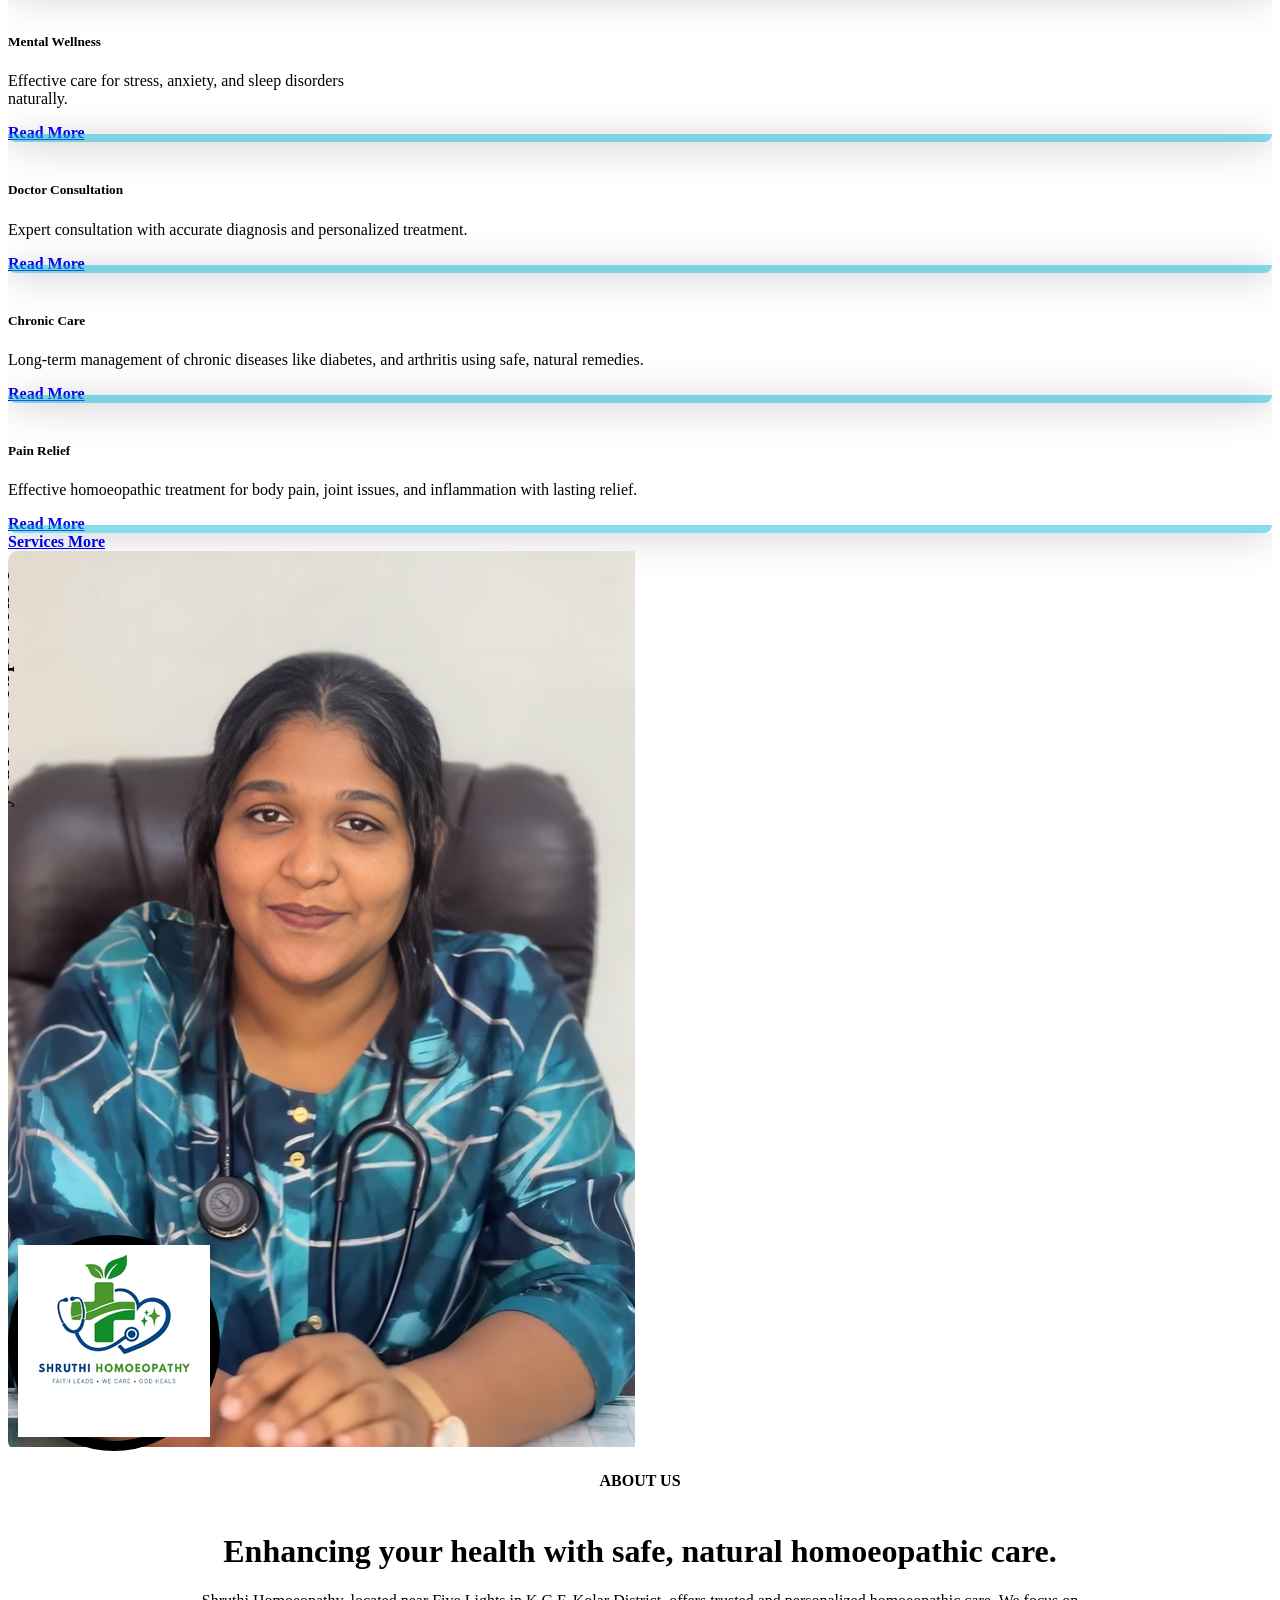
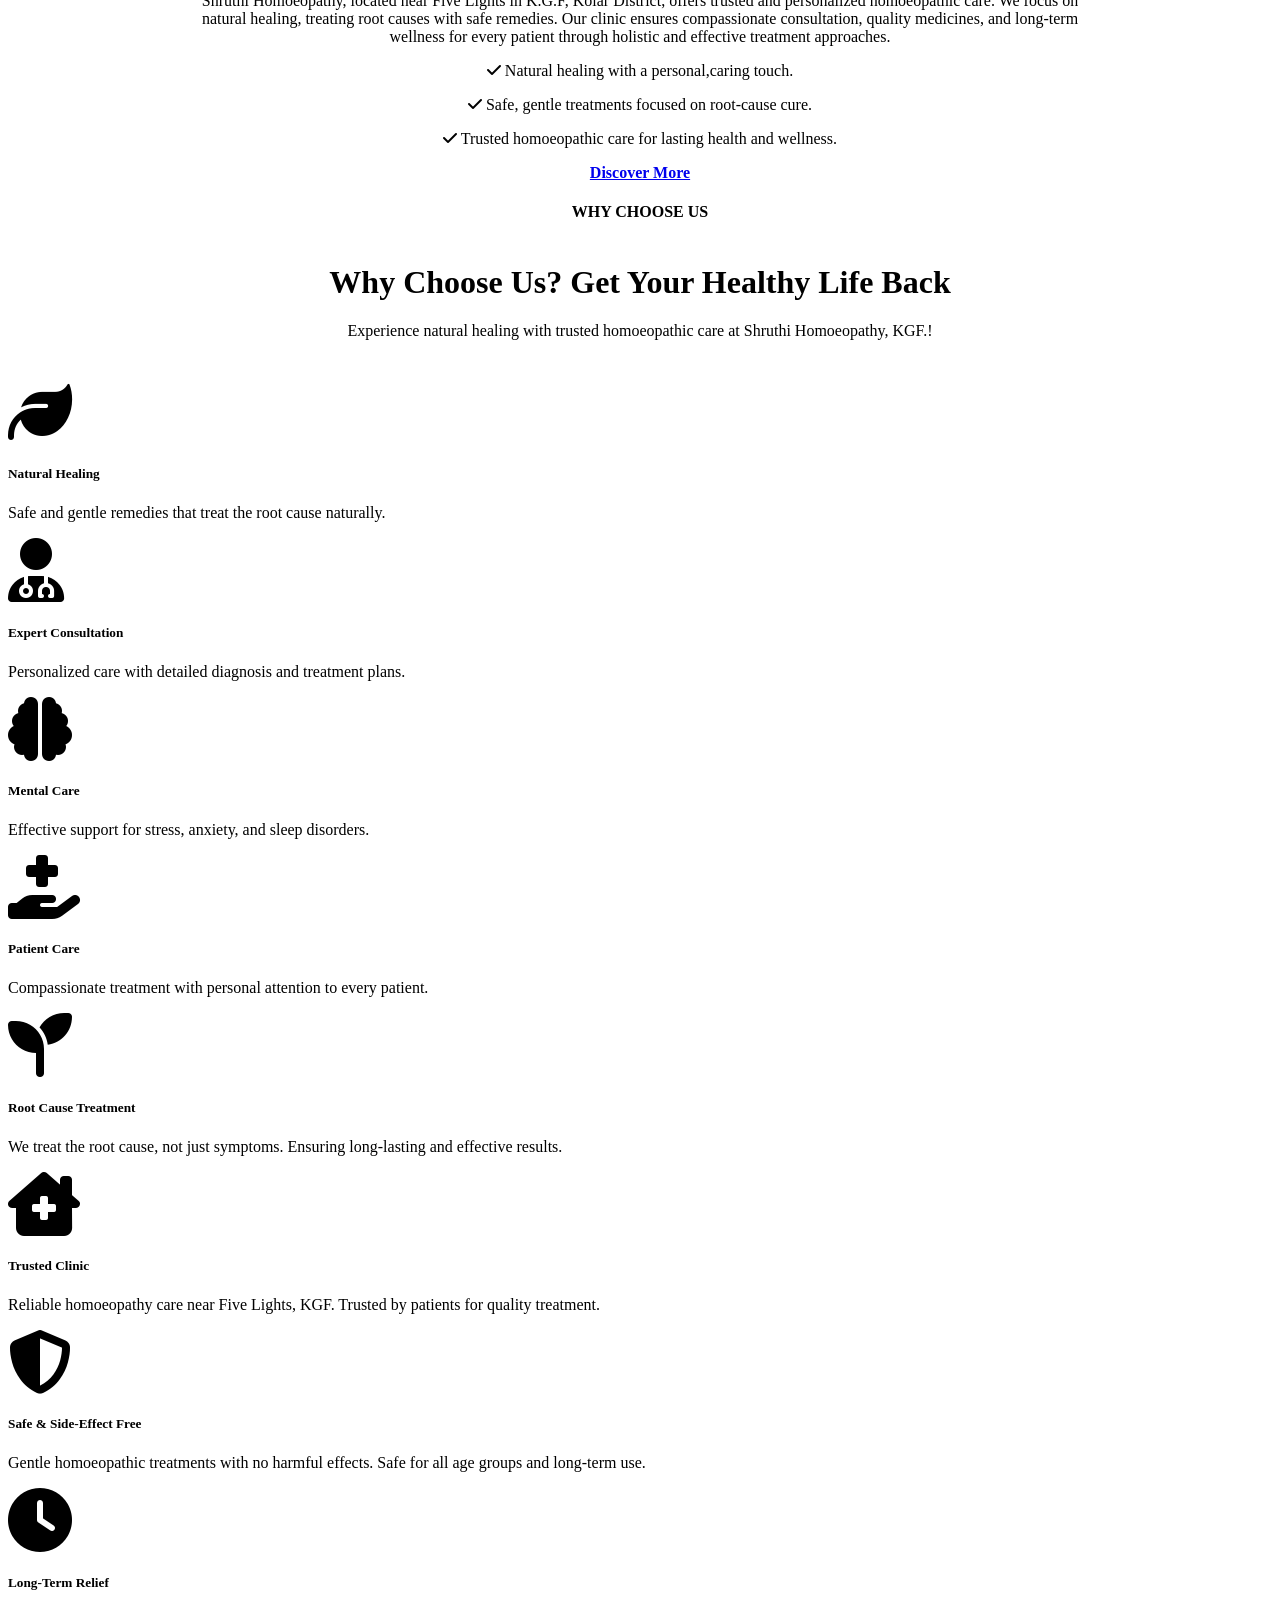
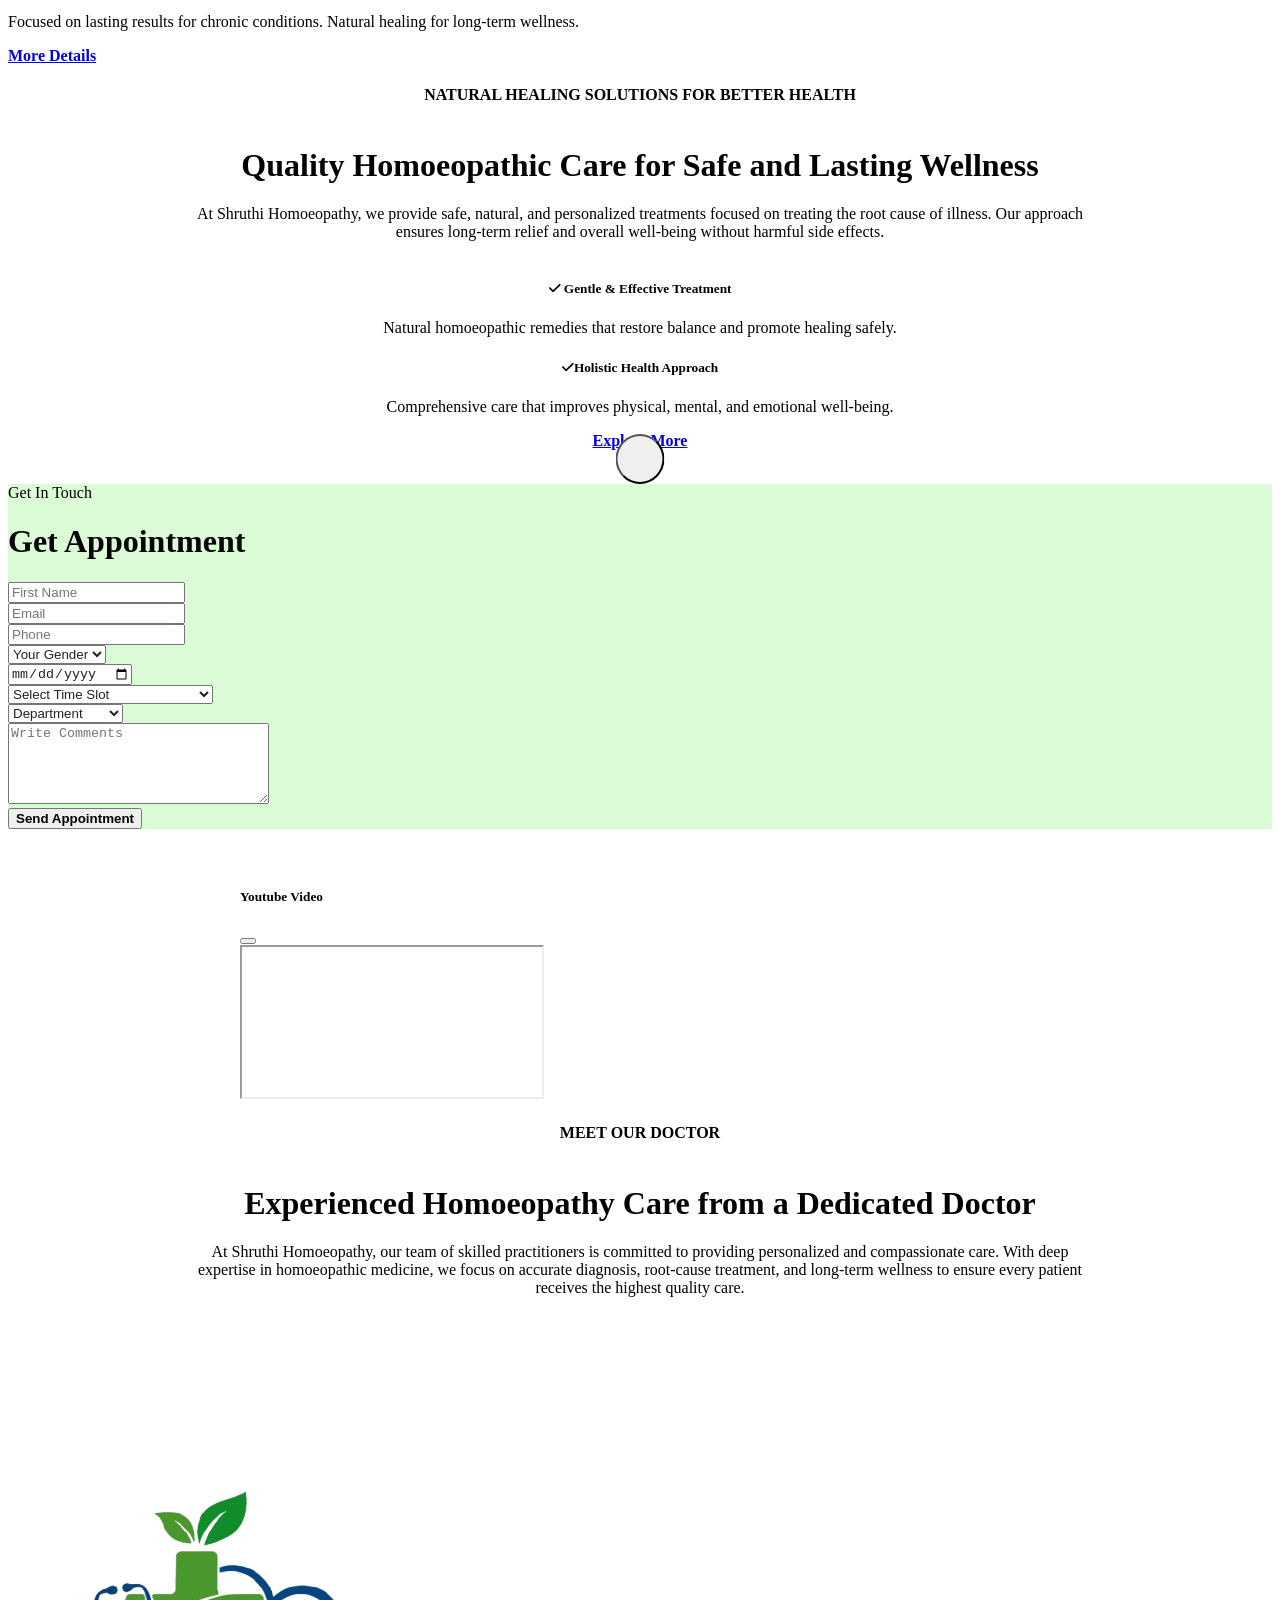
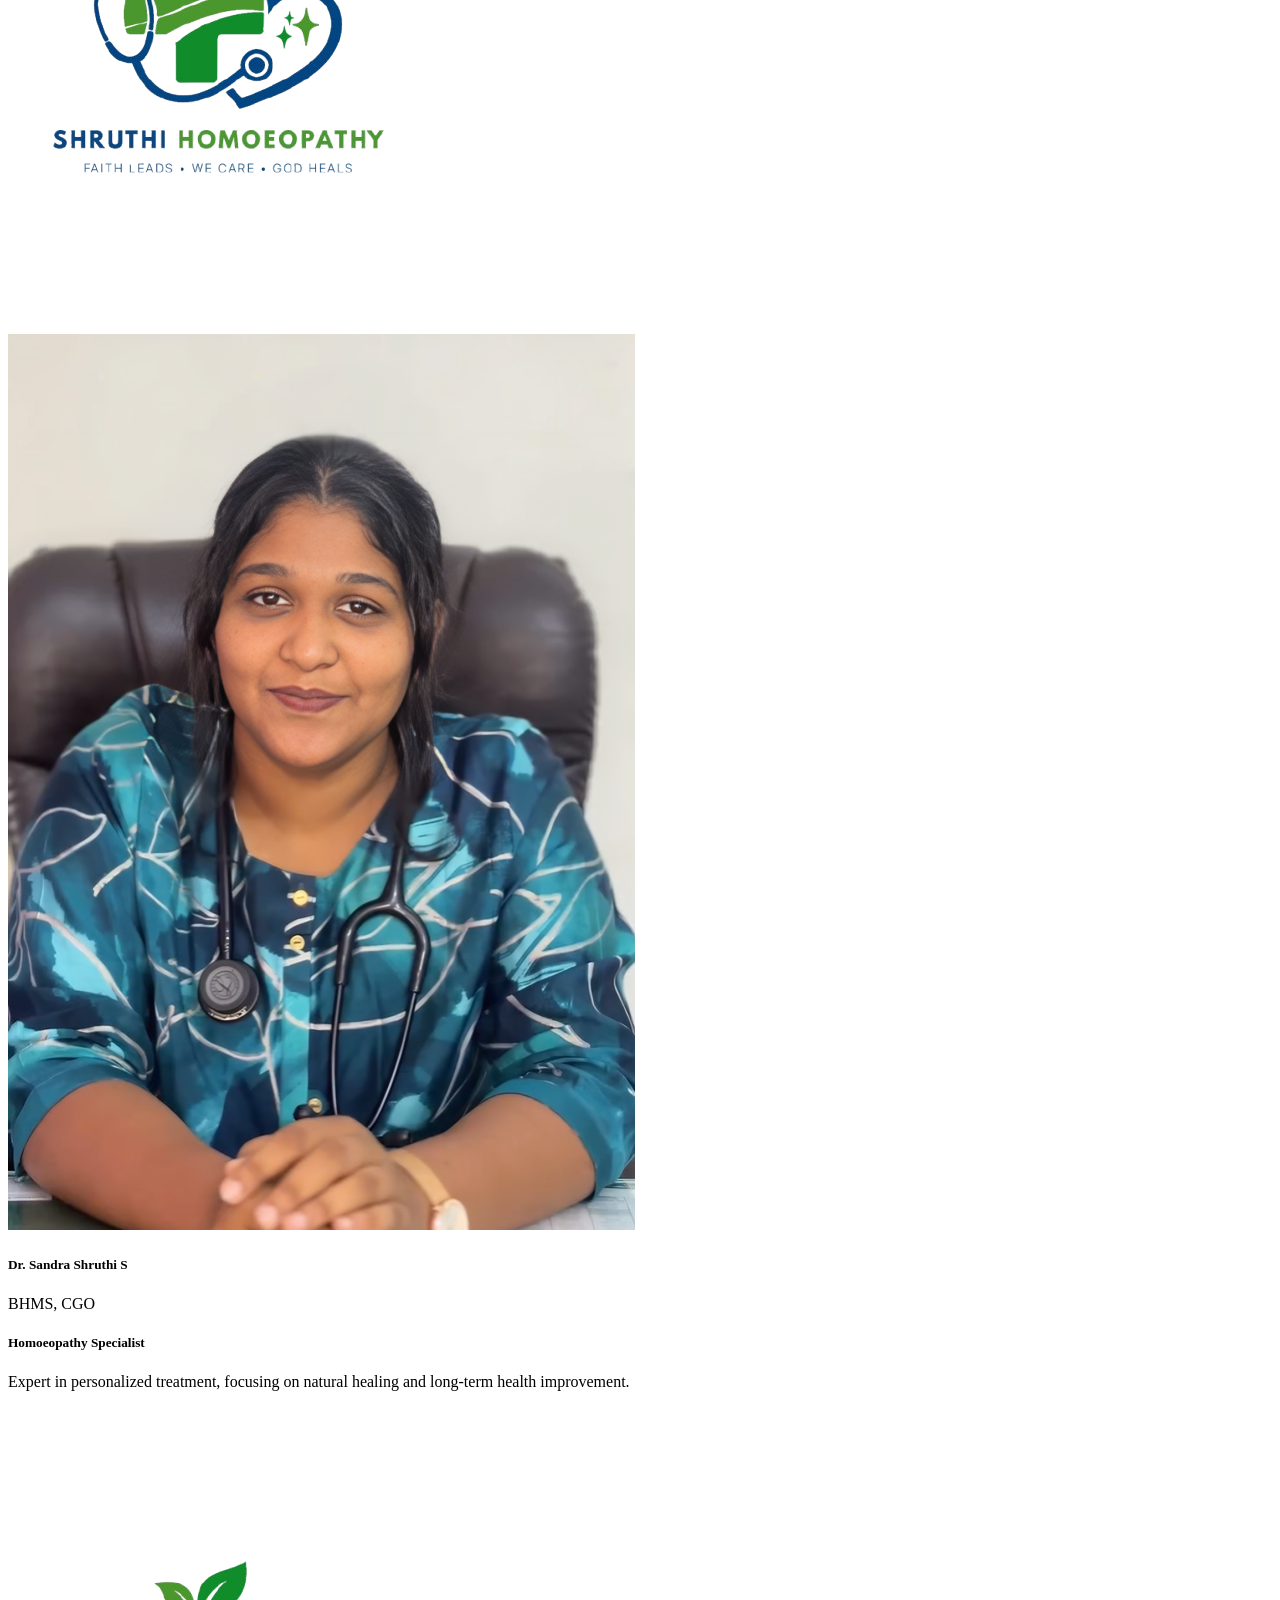
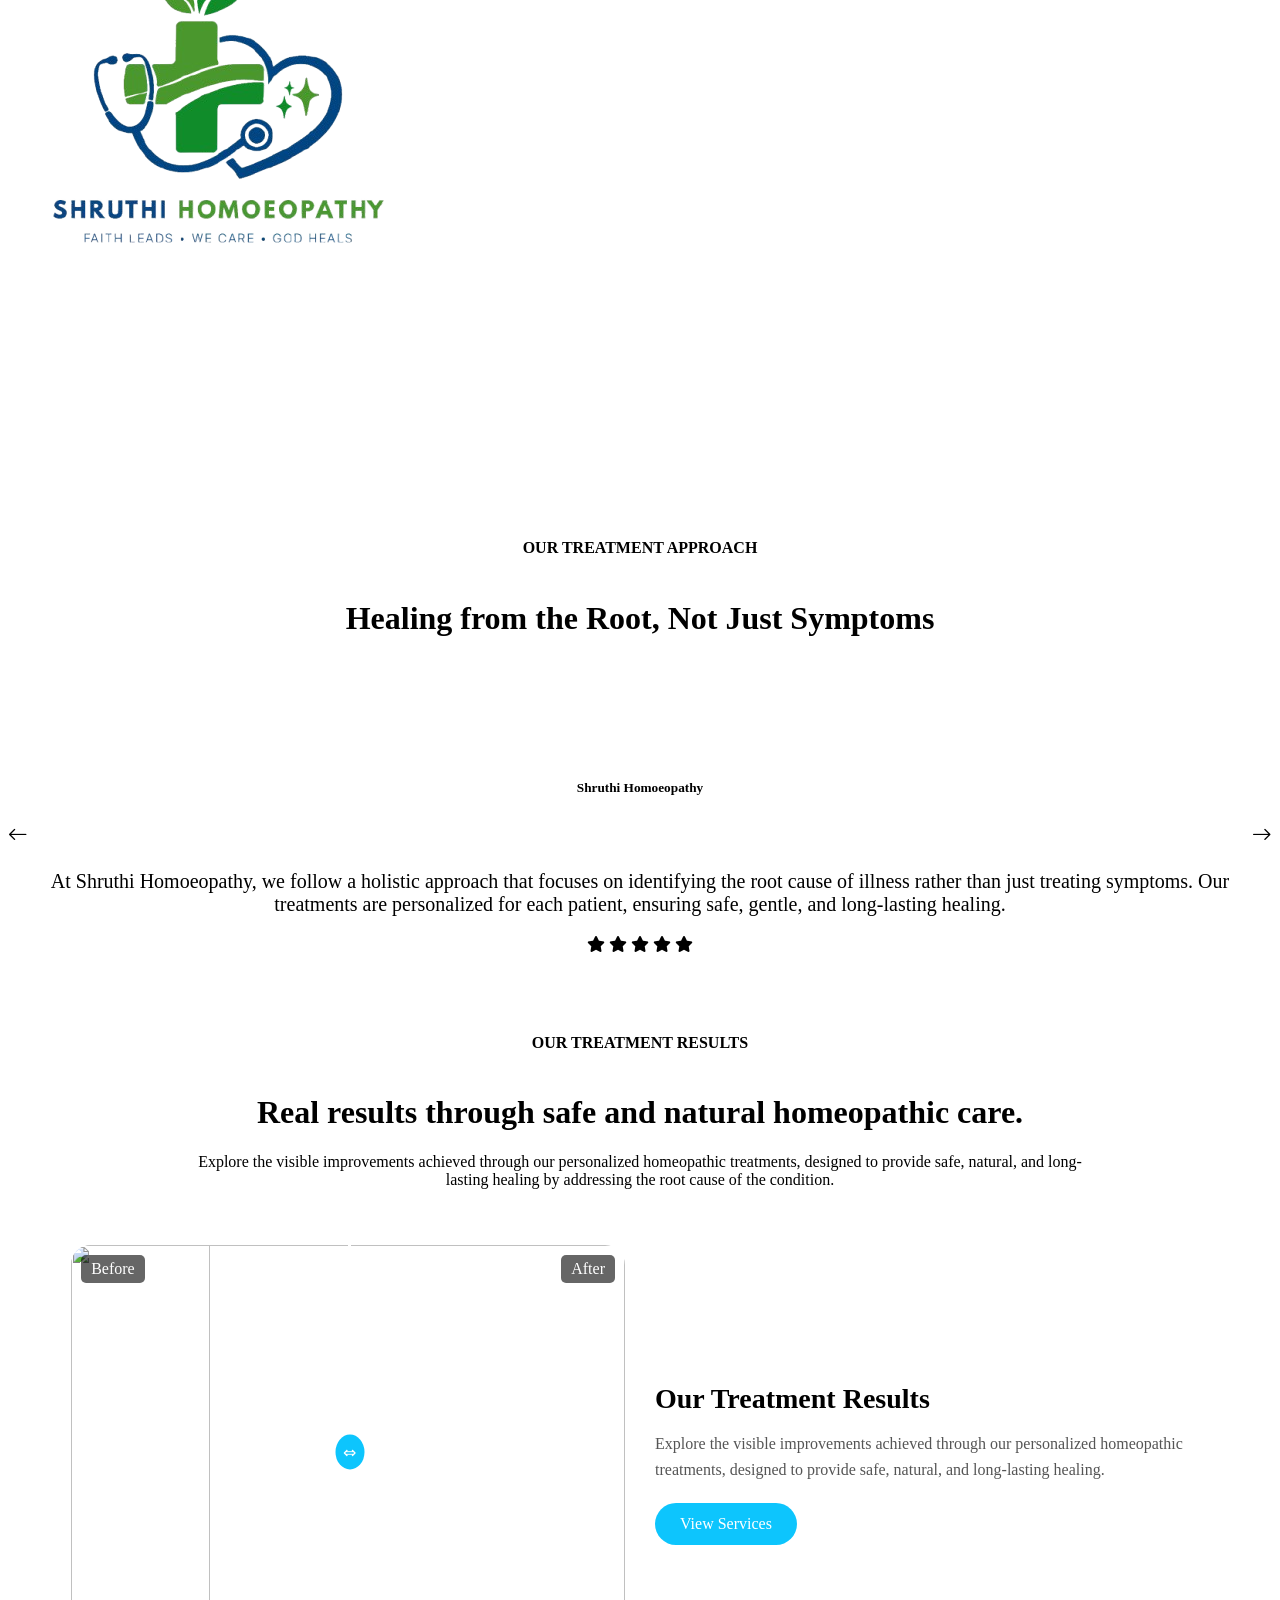
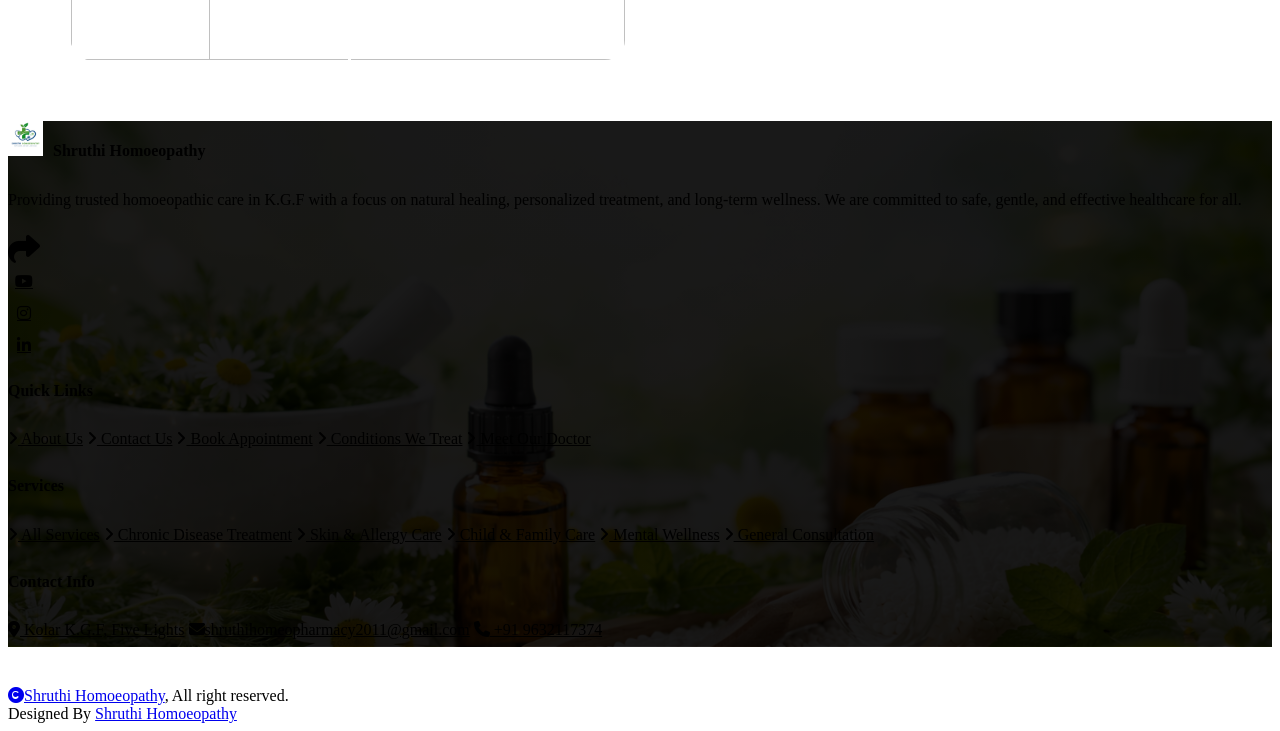
==== commit f2b7ea10: "Update index.html" ====
--- a/index.html
+++ b/index.html
@@ -84,7 +84,7 @@
                 <div class="col-lg-8 text-center text-lg-start mb-lg-0">
                     <div class="d-flex flex-wrap">
                         <a href="https://maps.app.goo.gl/8fZDUQKv1Ktof11N6?g_st=aw" class="text-light me-4"><i class="fas fa-map-marker-alt text-primary me-2"></i>Find A Location In K.G.F</a>
-                        <a href="tel:+919632117374" class="text-light me-4"><i class="fas fa-phone-alt text-primary me-2"></i>+91 9632117374</a>
+                        <a href="tel:+919632117374" class="text-light me-4"><i class="fas fa-phone-alt text-primary me-2"></i>+91 91085 89293</a>
                         <a href="#" class="text-light me-0"><i class="fas fa-envelope text-primary me-2"></i>shruthihomeopharmacy2011@gmail.com</a>
                     </div>
                 </div>
@@ -1861,7 +1861,7 @@
             closePopup();
         }, 3000);
 
-        let clinicNumber = "919632117374";
+        let clinicNumber = "+91 9108589293";
 
         // ✅ CLEAN & PROFESSIONAL MESSAGE (NO %0A)
         let whatsappMessage =
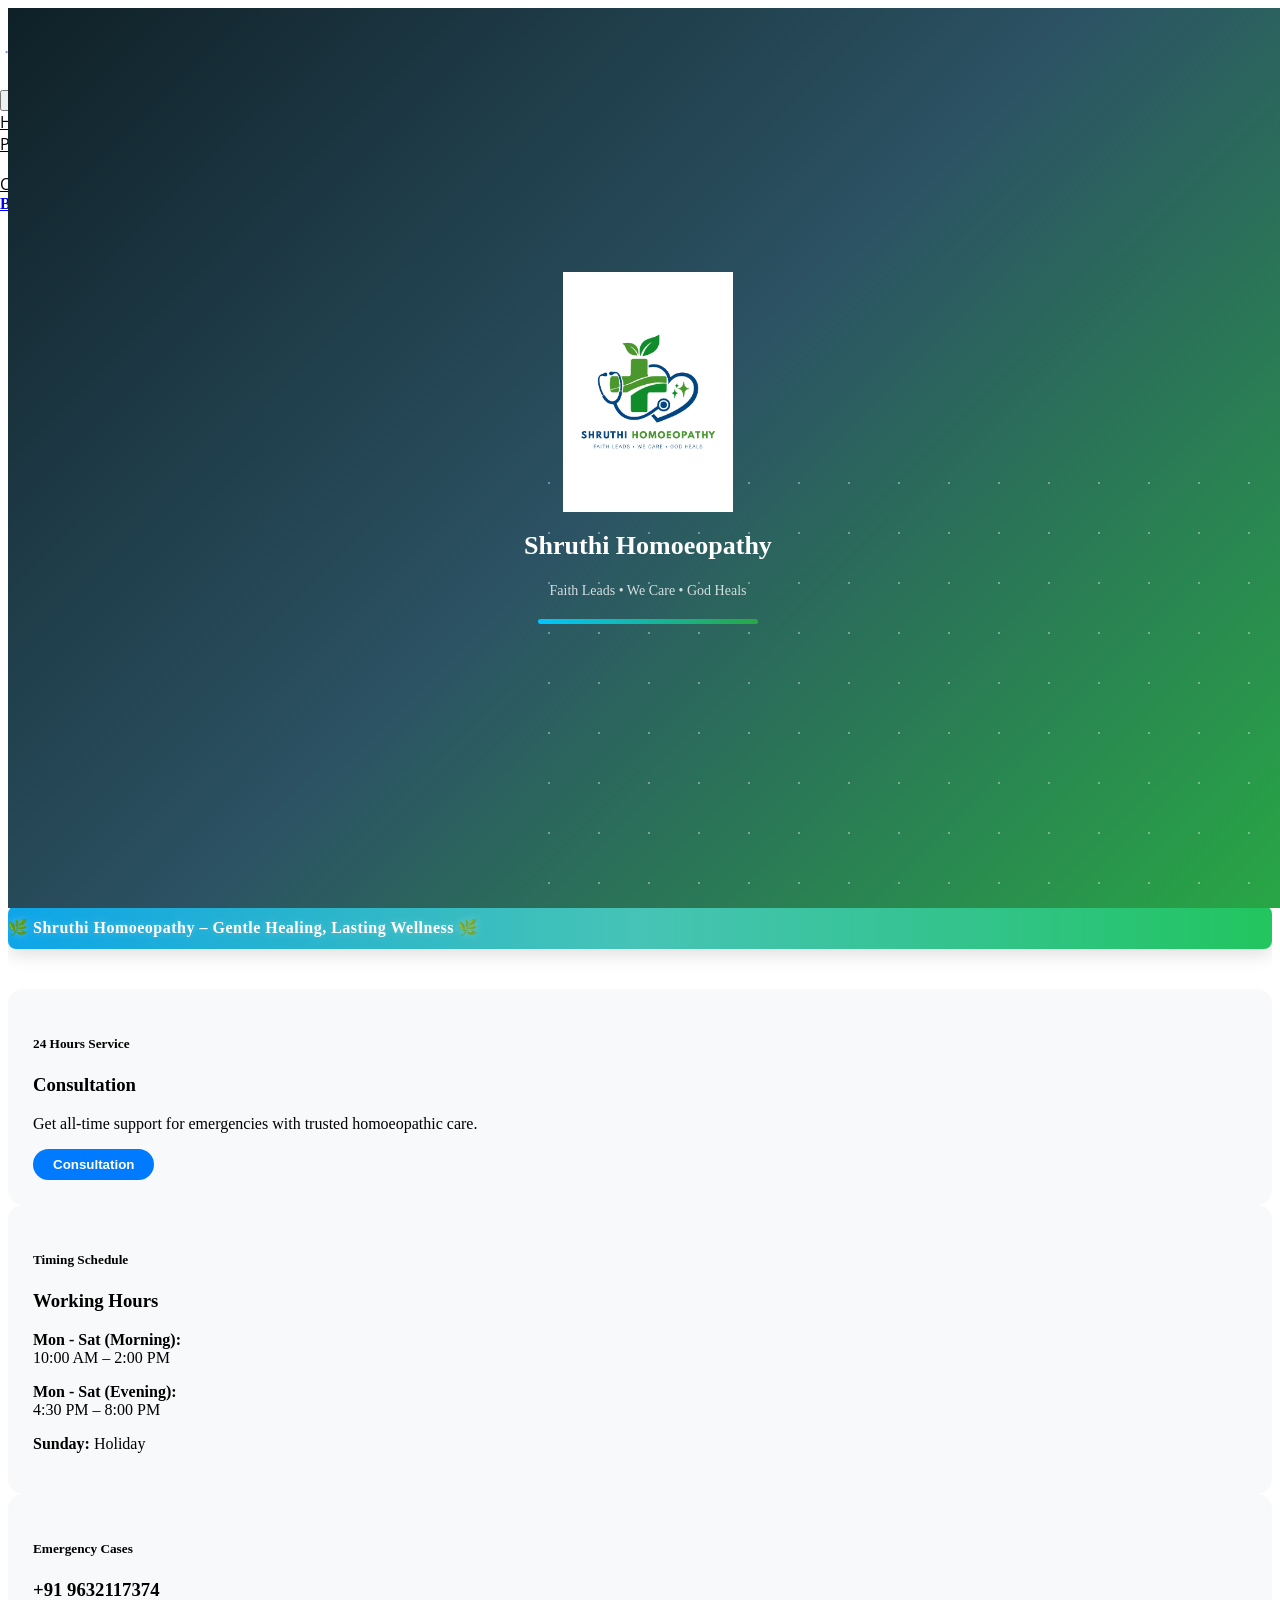
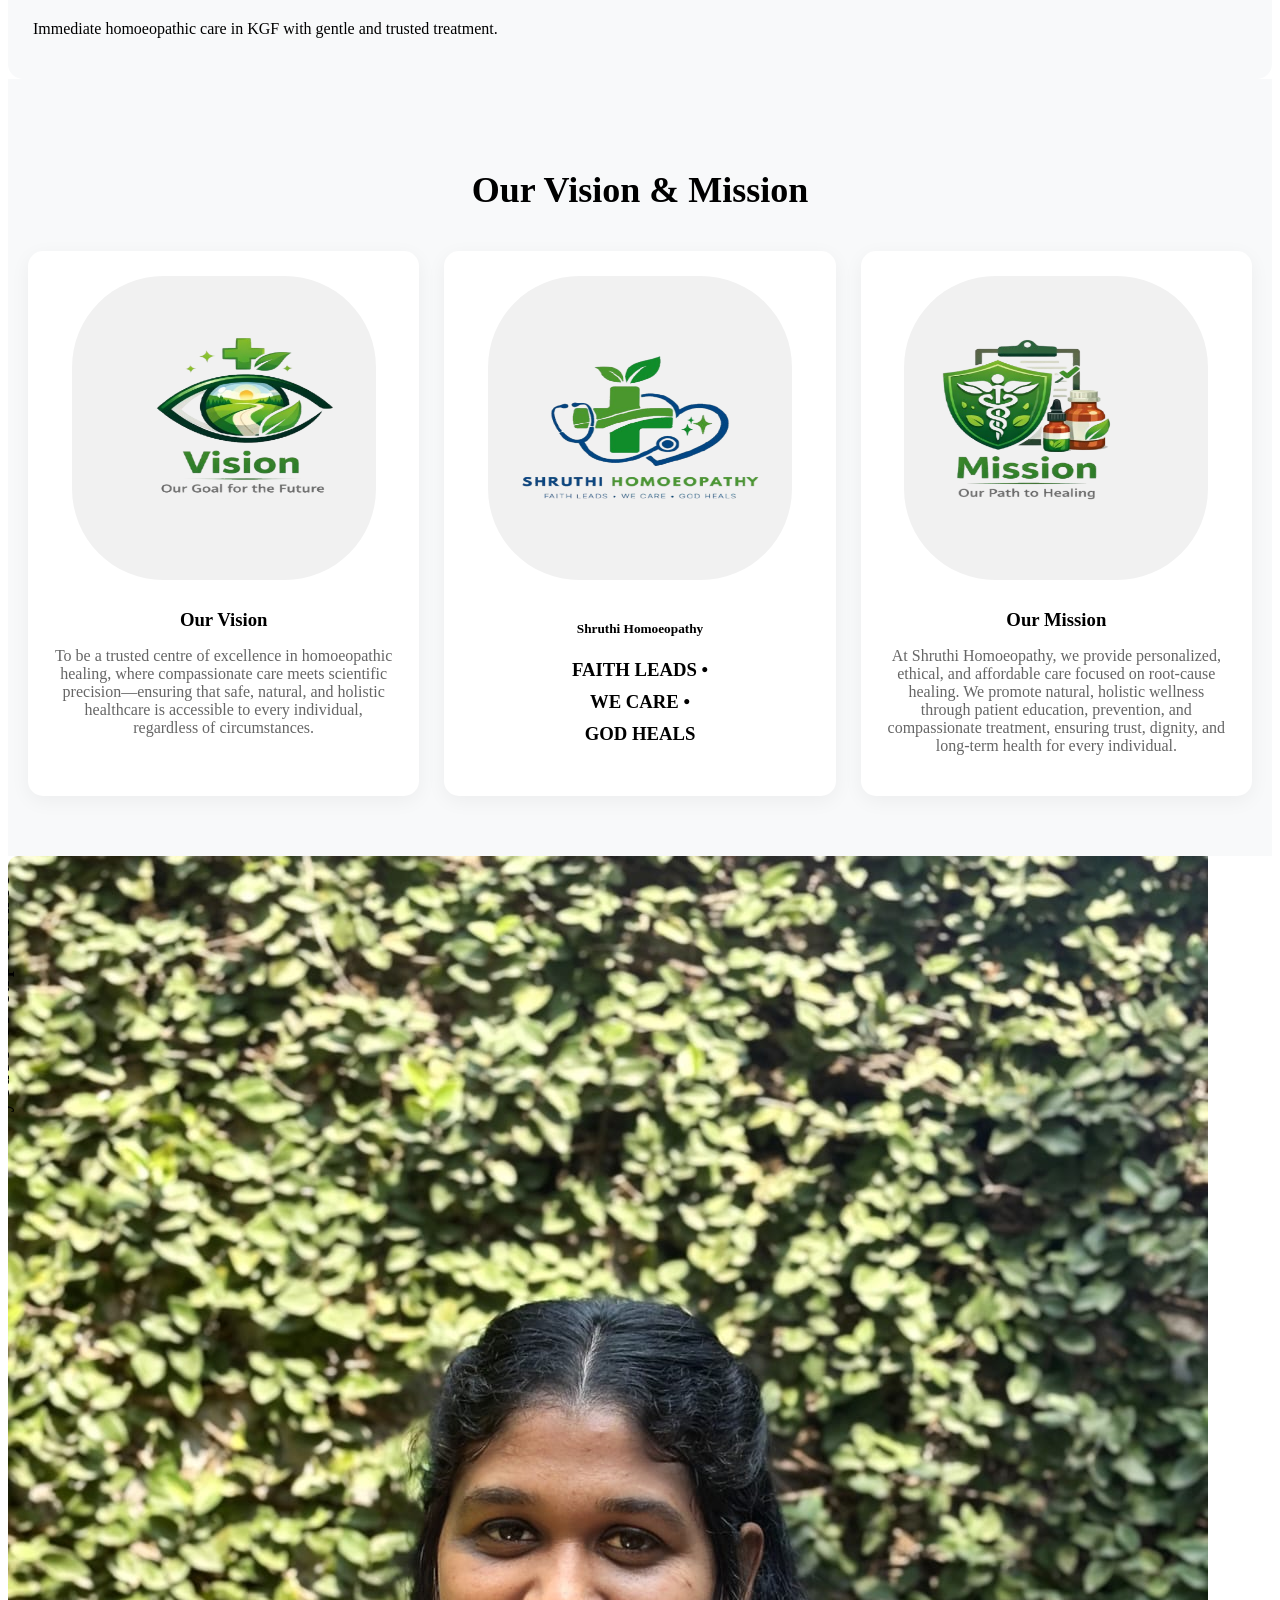
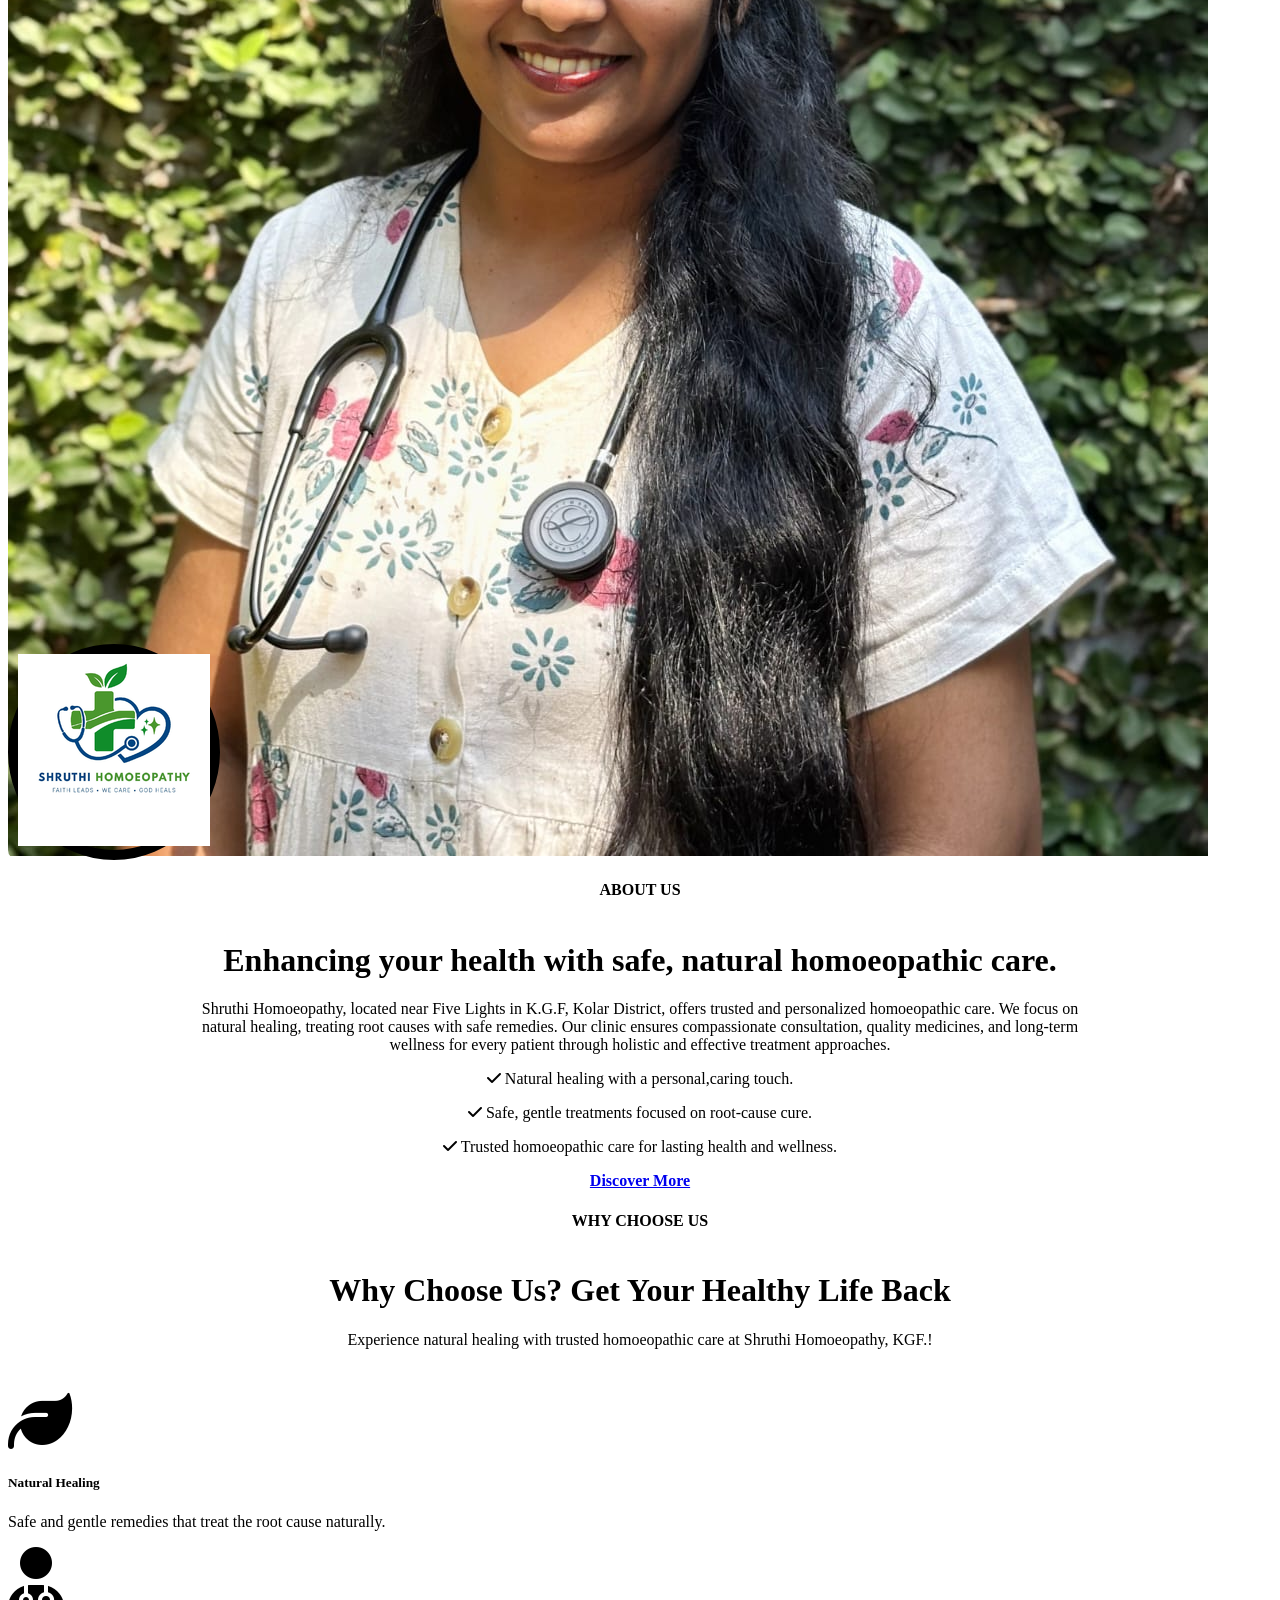
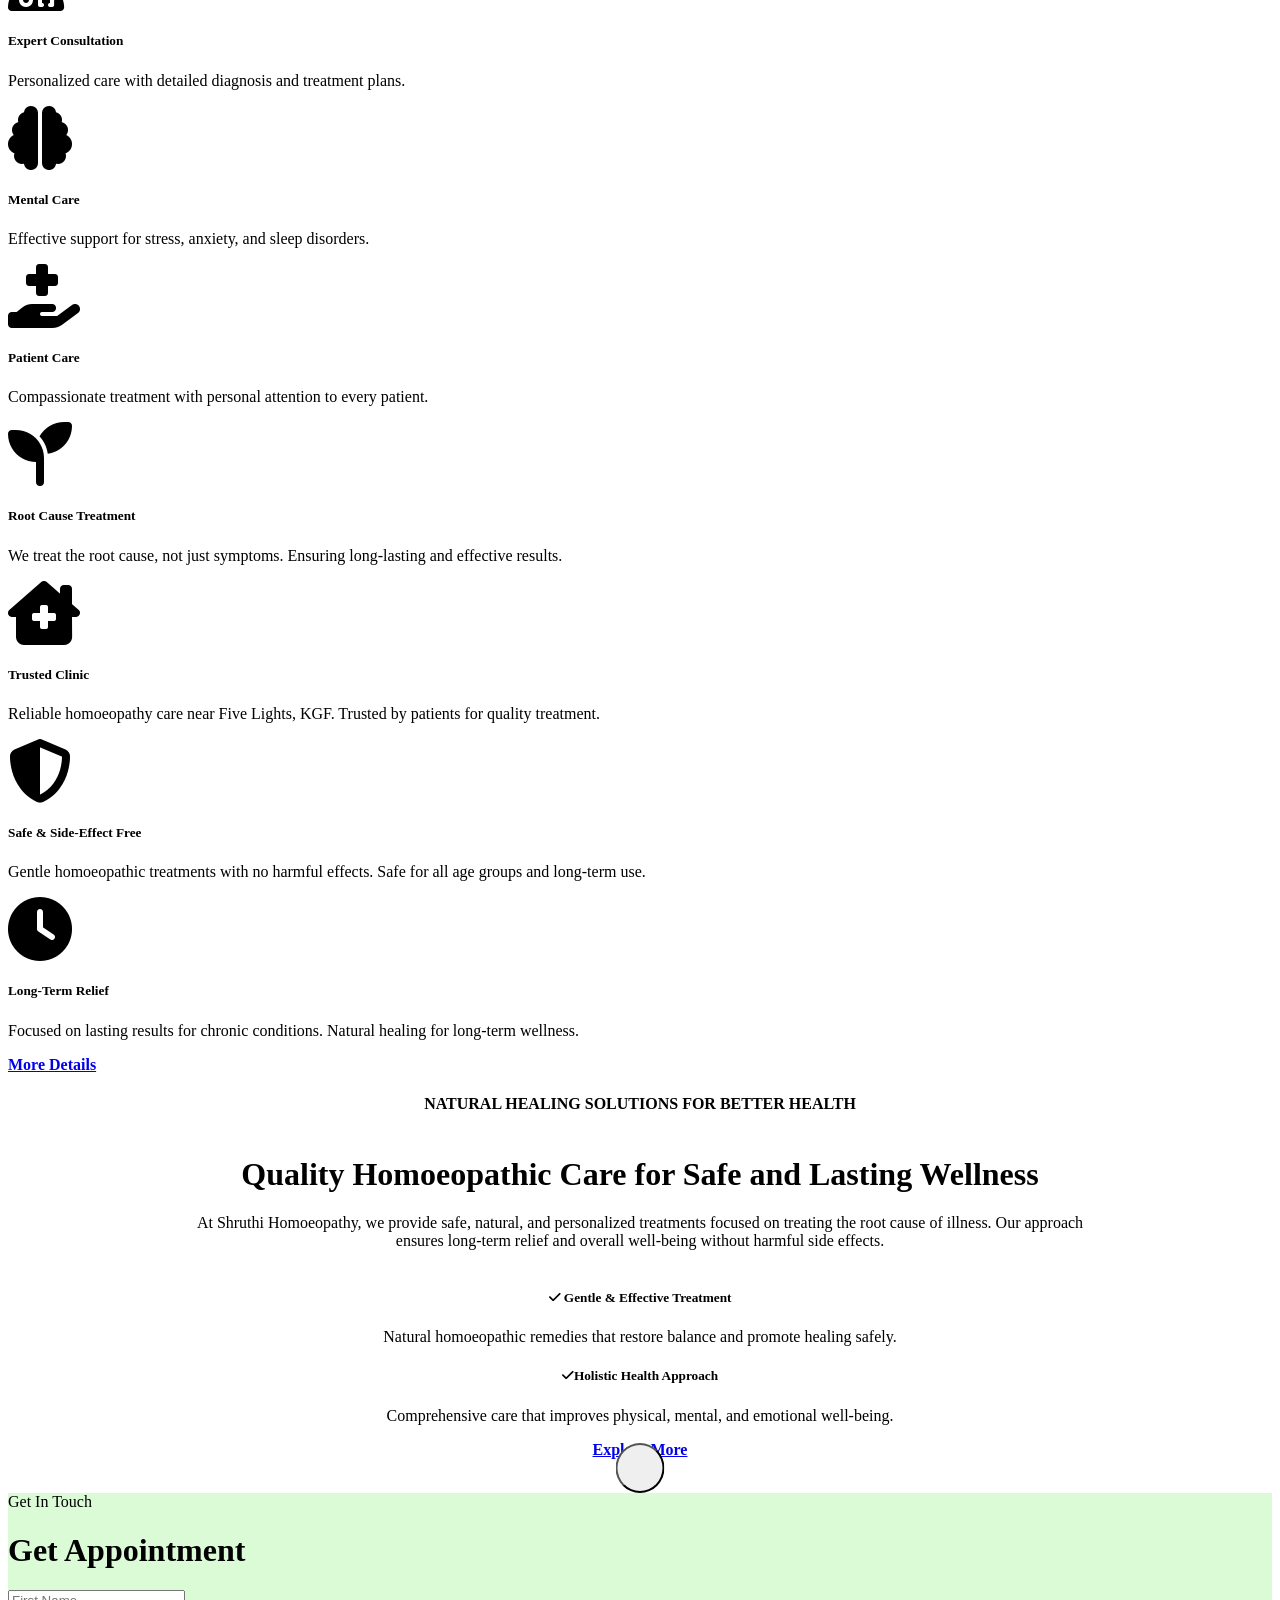
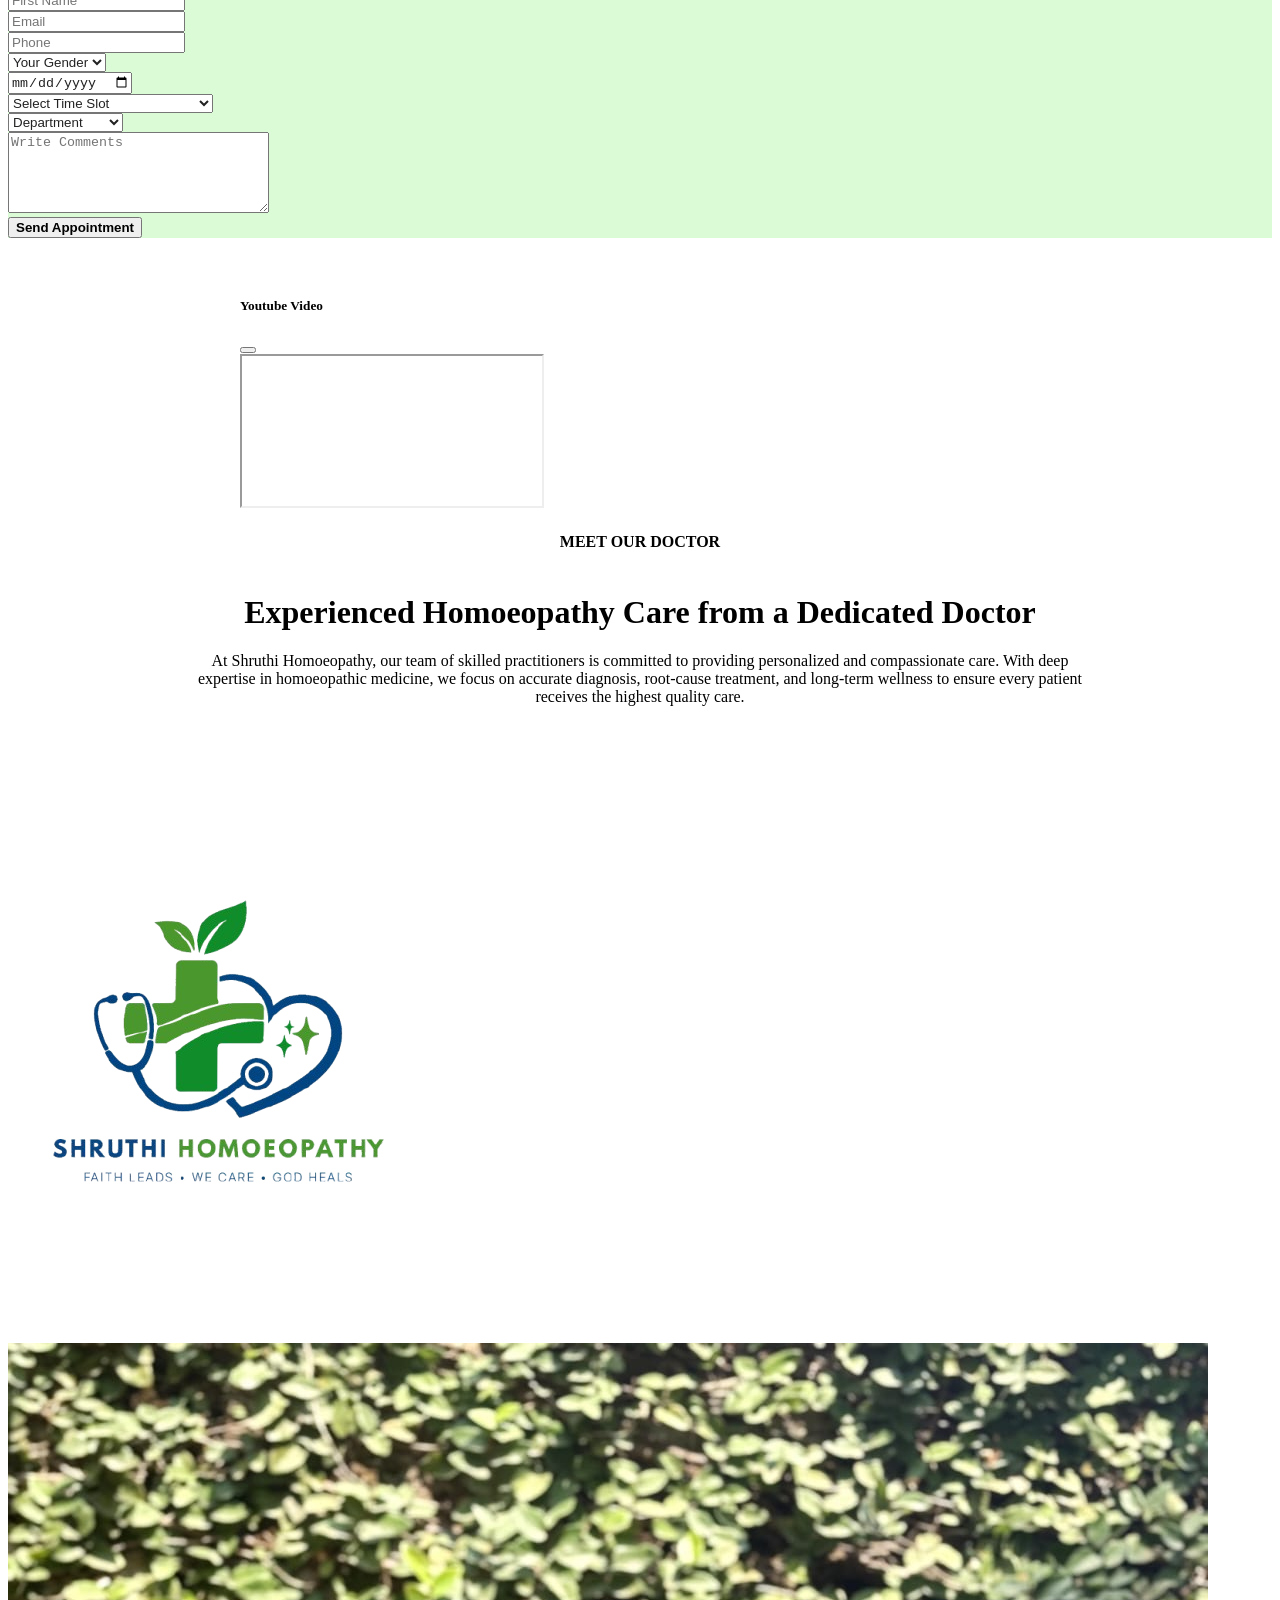
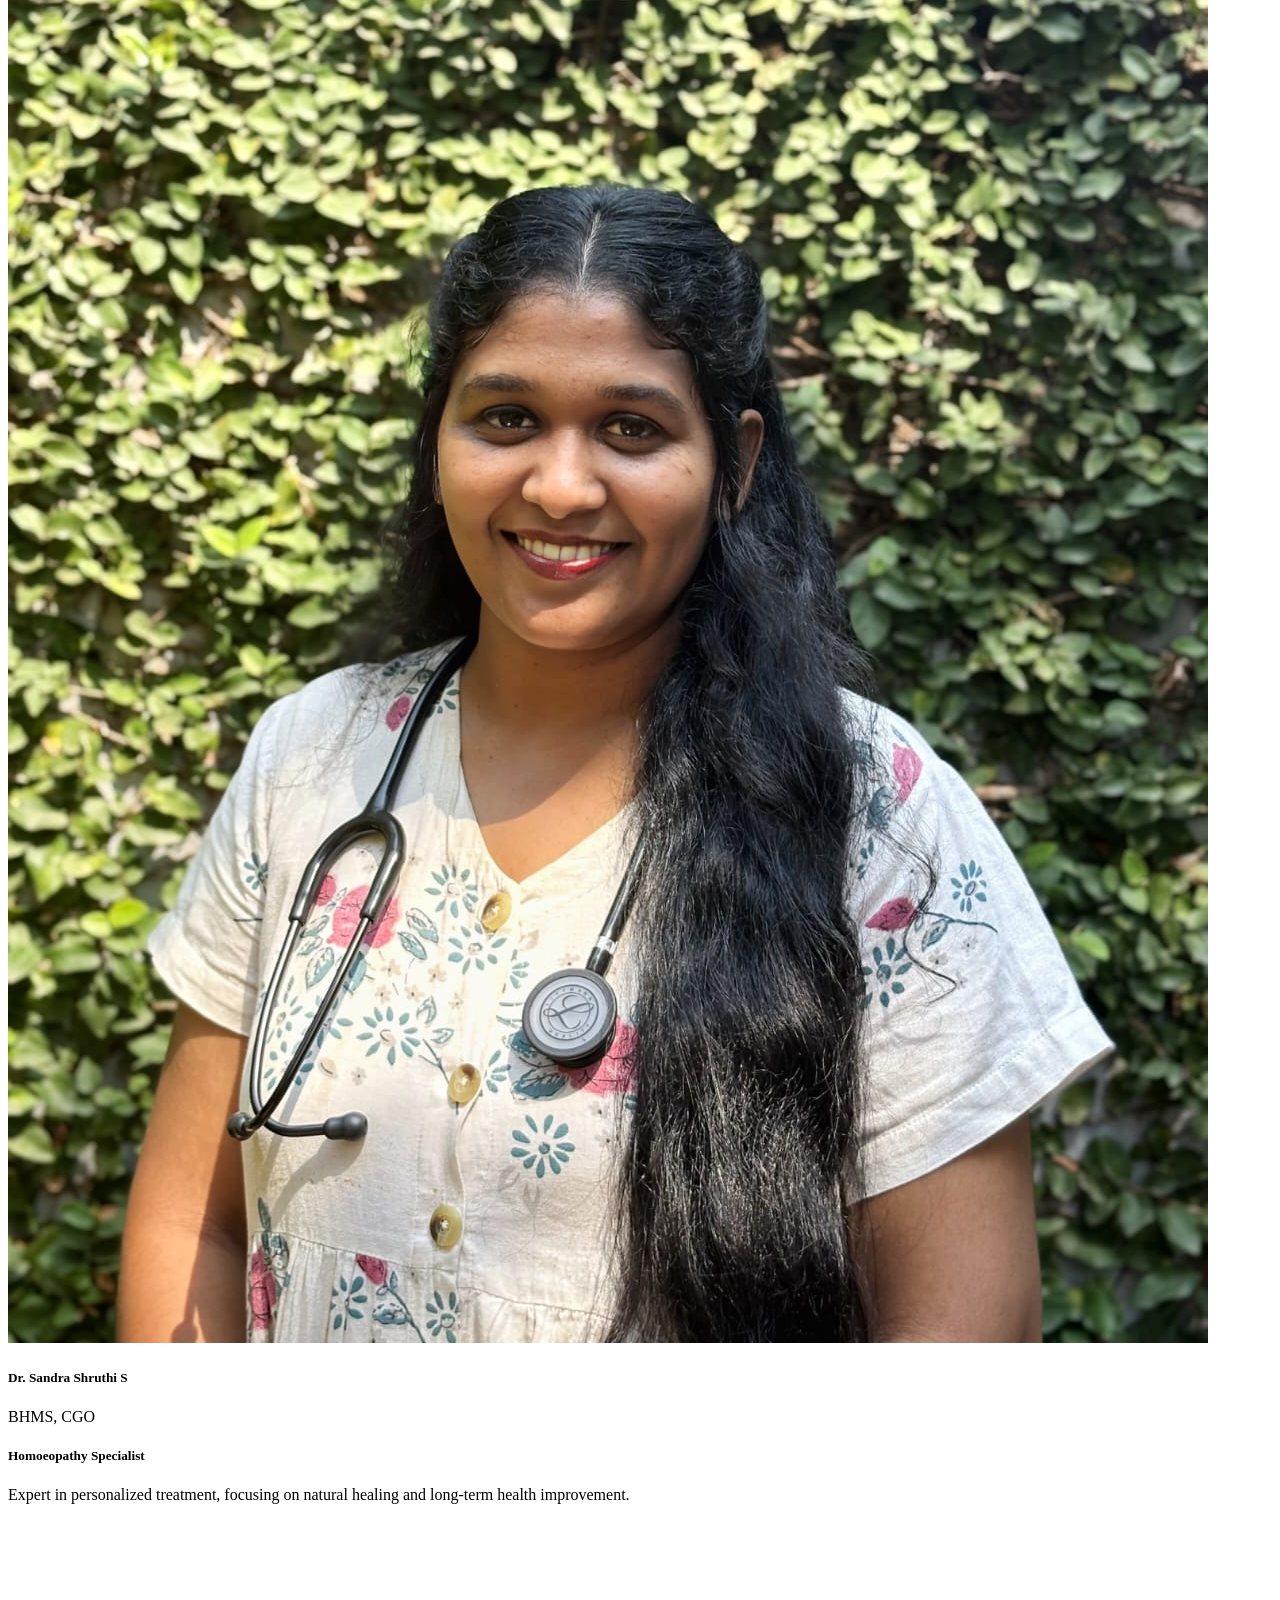
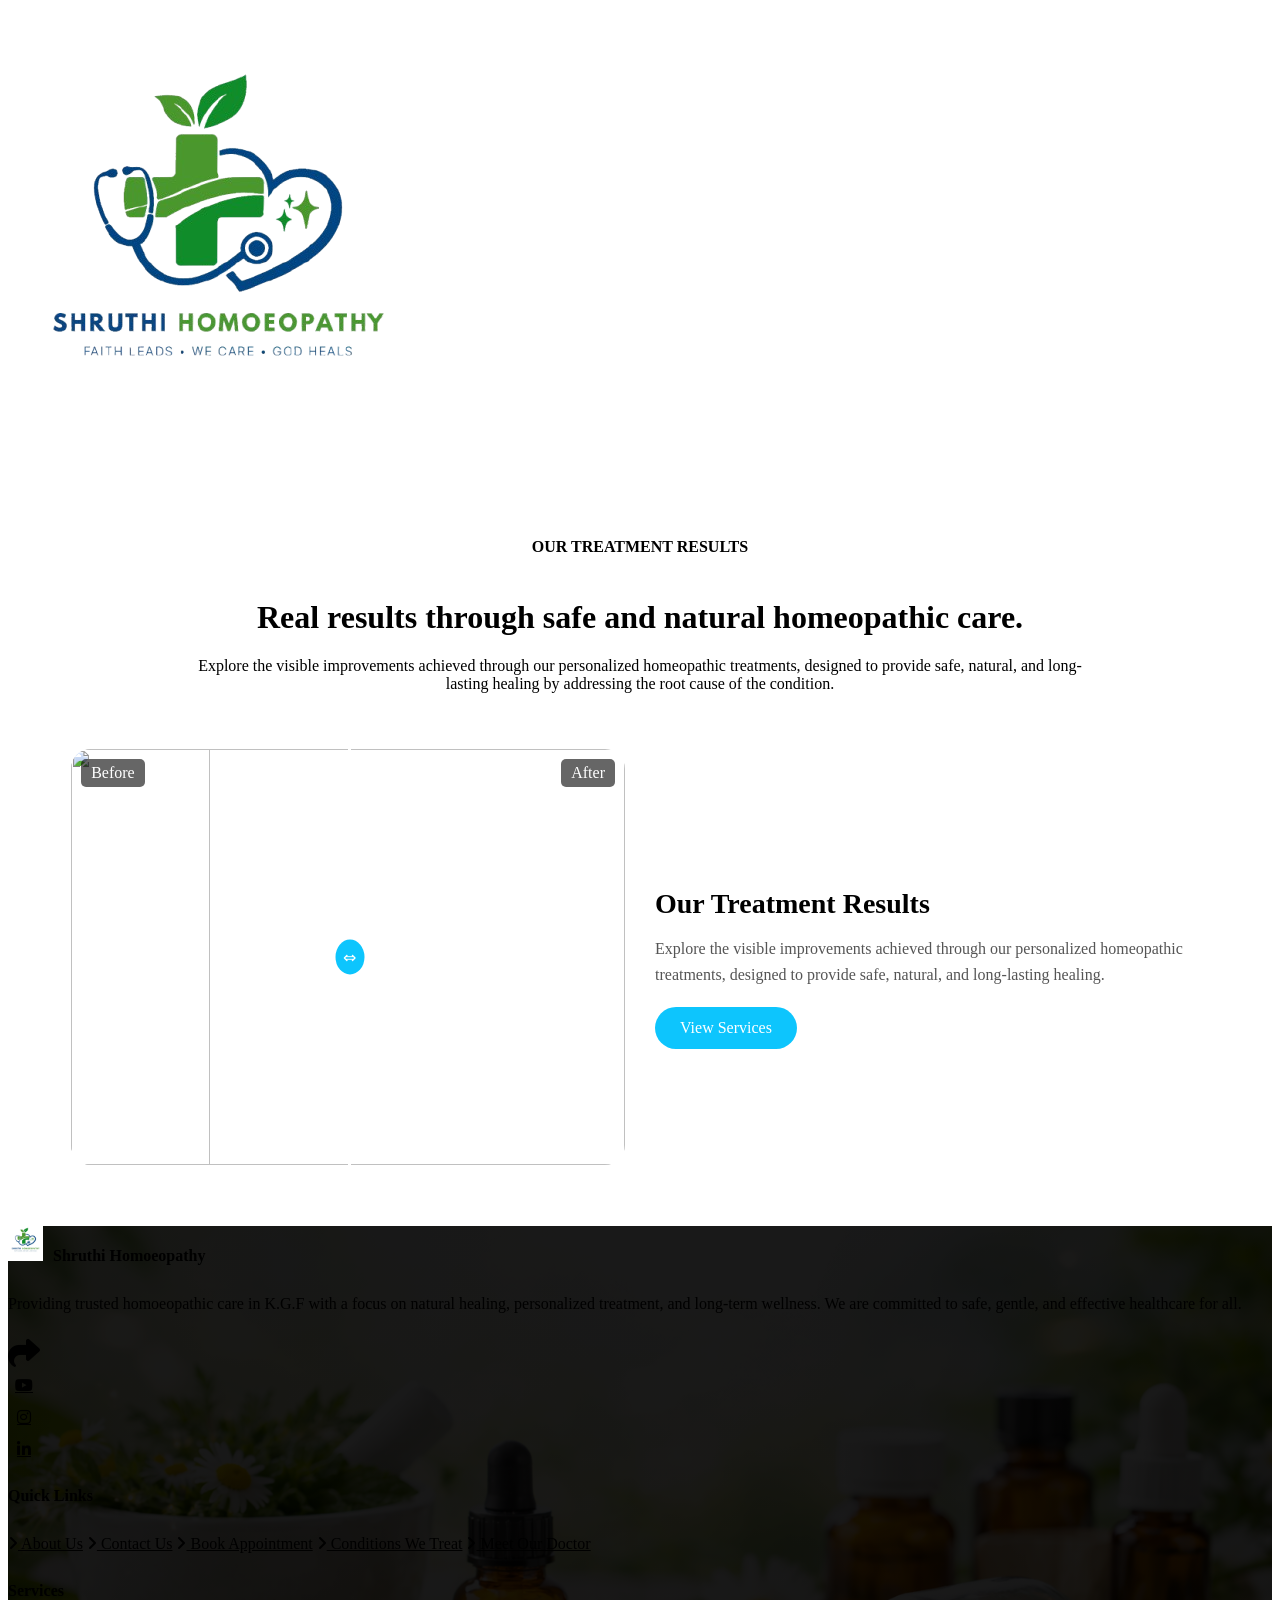
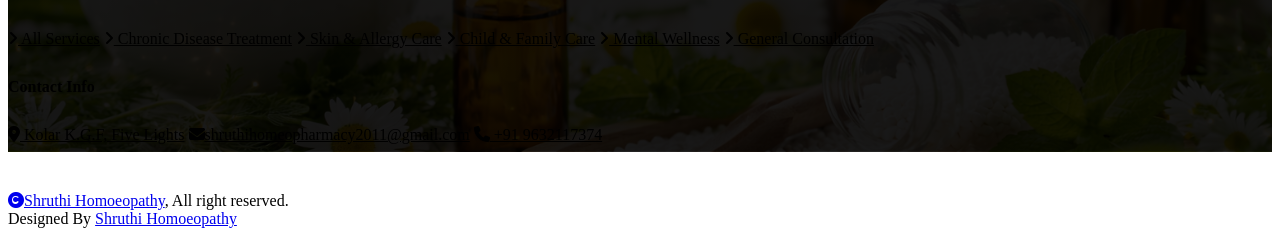
==== commit 2b0e0d56: "Update index.html" ====
--- a/index.html
+++ b/index.html
@@ -109,7 +109,7 @@
 
   <img src="image/Shruthi_Homoeopathy-fevicon/ms-icon-310x310.png" class="logo-img">
 
-  <i class="fas fa-stethoscope stetho-icon"></i>
+  <!-- <i class="fas fa-stethoscope stetho-icon"></i> -->
 
   <span class="blue">Shruthi</span> 
   <span class="green">Homoeopathy</span>
@@ -337,7 +337,7 @@
 </section>
 
         <!-- Services Start -->
-        <div class="container-fluid service py-5">
+        <!-- <div class="container-fluid service py-5">
             <div class="container py-5">
                 <div class="section-title mb-5 wow fadeInUp" data-wow-delay="0.2s">
                     <div class="sub-style">
@@ -464,7 +464,7 @@
                     </div>
                 </div>
             </div>
-        </div>
+        </div> -->
         <!-- Services End -->
 
 
@@ -474,7 +474,7 @@
                 <div class="row g-5 align-items-center">
                     <div class="col-lg-5 wow fadeInLeft" data-wow-delay="0.2s">
                         <div class="about-img pb-5 ps-5">
-                            <img src="image/Doctor_akka.png" class="img-fluid rounded w-100" style="object-fit: cover;" alt="Image">
+                            <img src="image/doctor.jpeg" class="img-fluid rounded w-100" style="object-fit: cover;" alt="Image">
                             <div class="about-img-inner">
                                 <img src="image/Shruthi_Homoeopathy-fevicon/android-icon-192x192.png" class="img-fluid rounded-circle w-100 h-100" alt="Image">
                             </div>
@@ -813,7 +813,7 @@
                     <div class="col-md-6 col-lg-6 col-xl-3 wow fadeInUp" data-wow-delay="0.1s">
                         <div class="team-item rounded">
                             <div class="team-img rounded-top h-100">
-                                <img src="image/Doctor_akka.png" class="img-fluid rounded-top w-100" alt="">
+                                <img src="image/doctor.jpeg" class="img-fluid rounded-top w-100" alt="">
                                 <div class="team-icon d-flex justify-content-center">
                                     <!-- <a class="btn btn-square btn-primary text-white rounded-circle mx-1" href=""><i class="fab fa-facebook-f"></i></a>
                                     <a class="btn btn-square btn-primary text-white rounded-circle mx-1" href=""><i class="fab fa-twitter"></i></a> -->
@@ -855,7 +855,7 @@
 
 
         <!-- Testimonial Start -->
-        <div class="container-fluid testimonial py-5 wow zoomInDown" data-wow-delay="0.1s">
+        <!-- <div class="container-fluid testimonial py-5 wow zoomInDown" data-wow-delay="0.1s">
             <div class="container py-5">
                 <div class="section-title mb-5">
                     <div class="sub-style">
@@ -946,7 +946,7 @@
                     </div>
                 </div>
             </div>
-        </div>
+        </div> -->
         <!-- Testimonial End -->
 
 
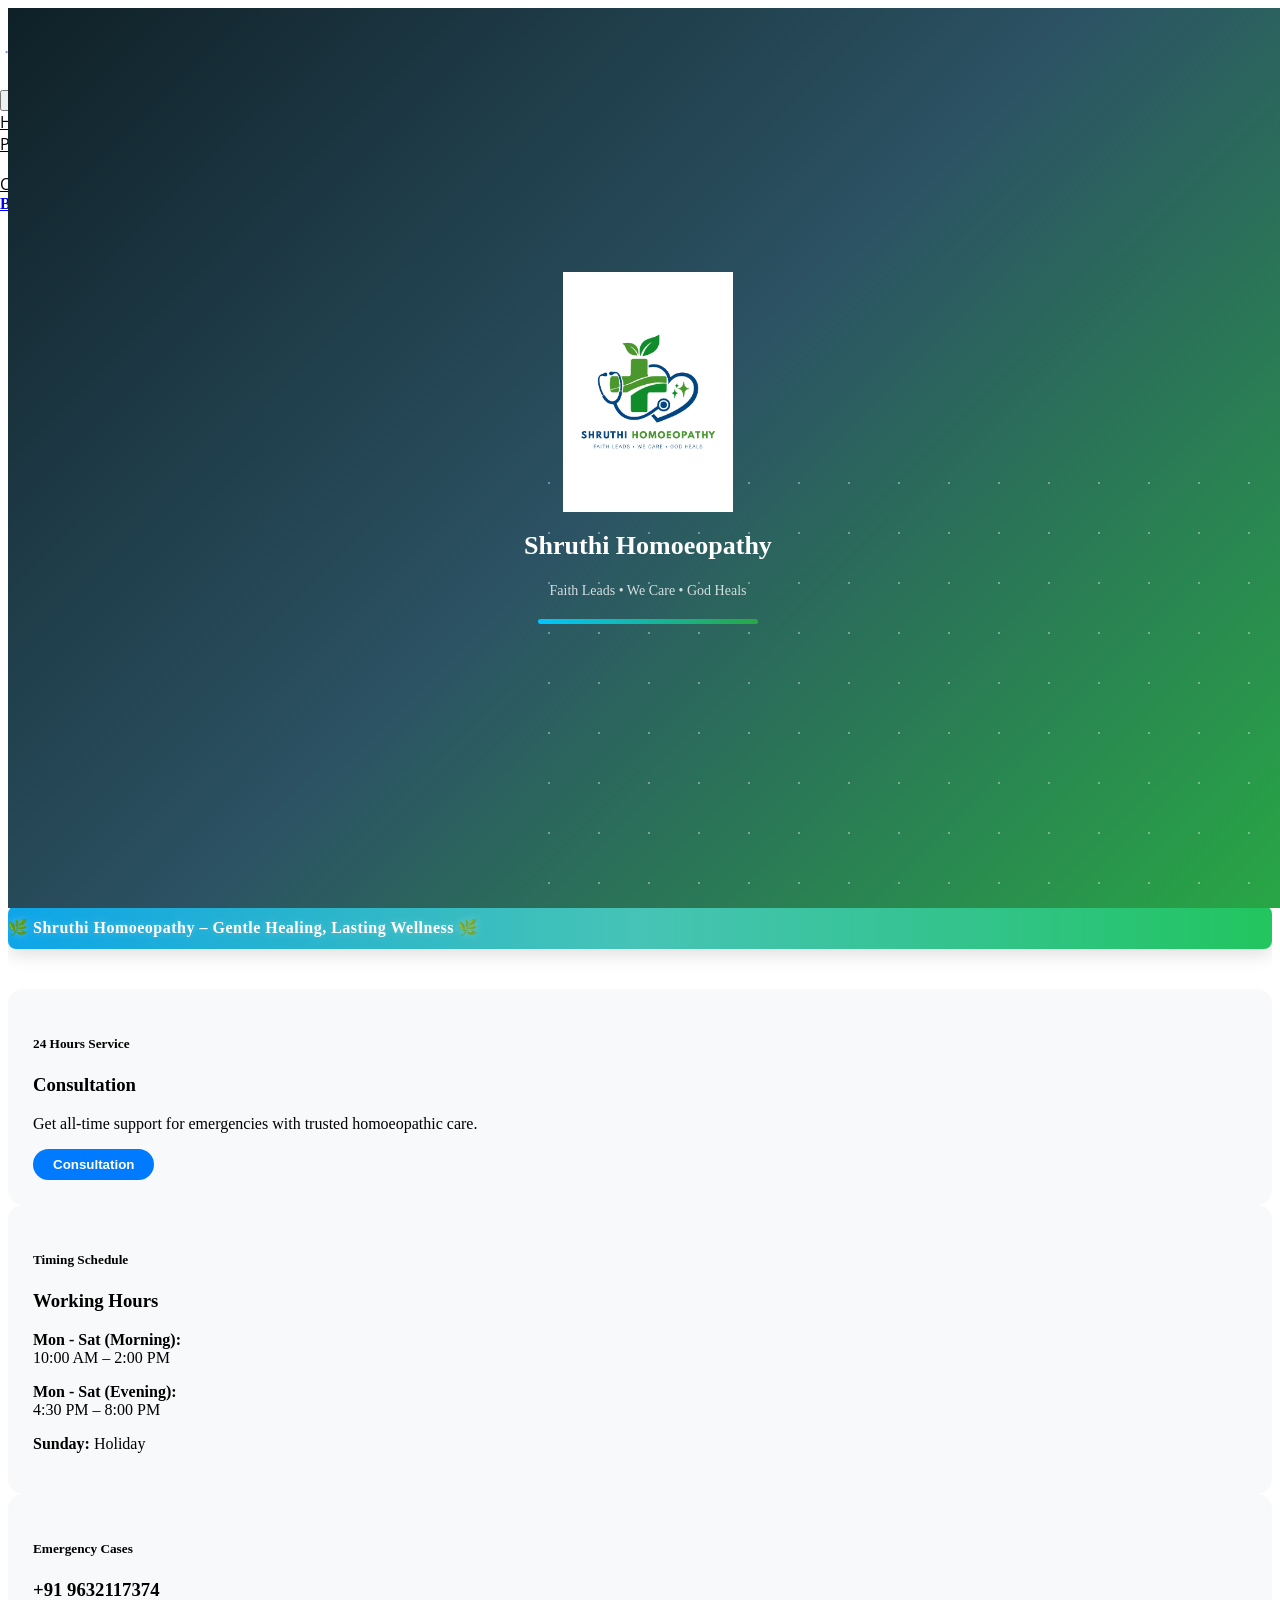
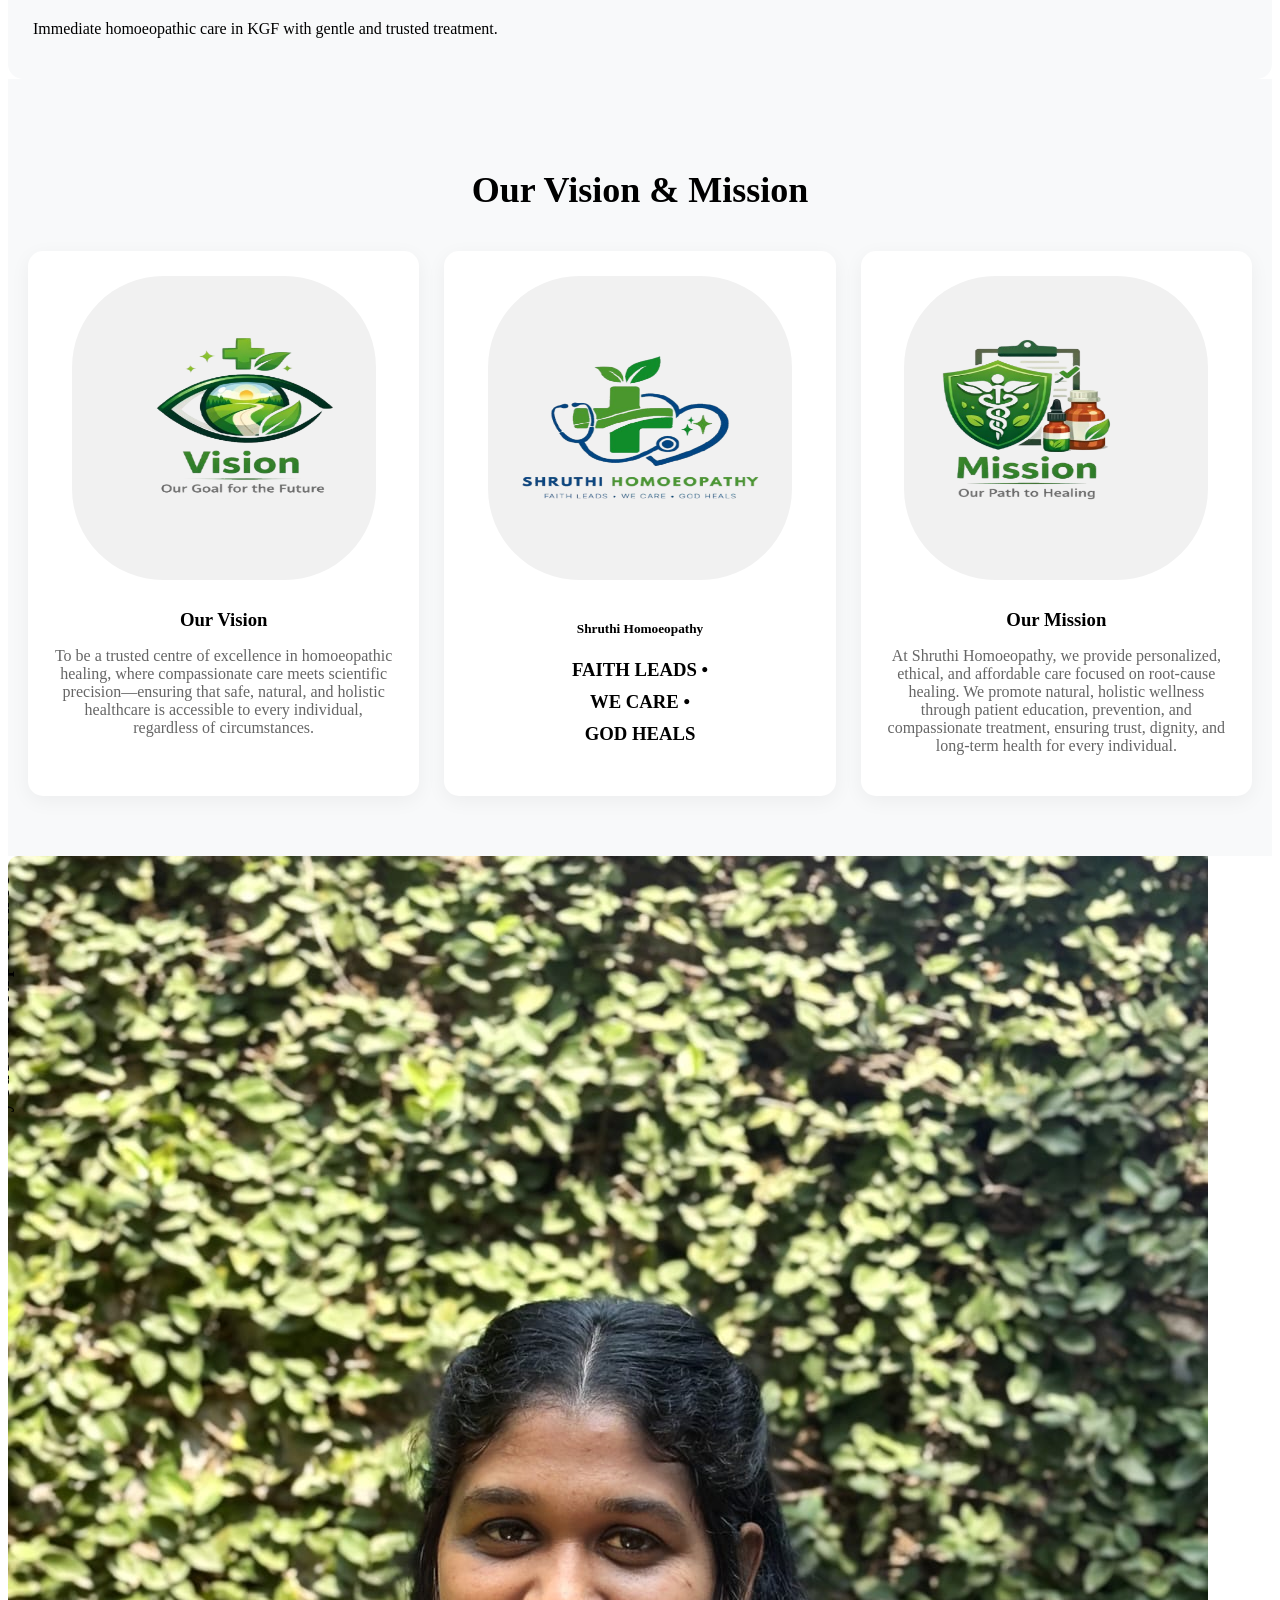
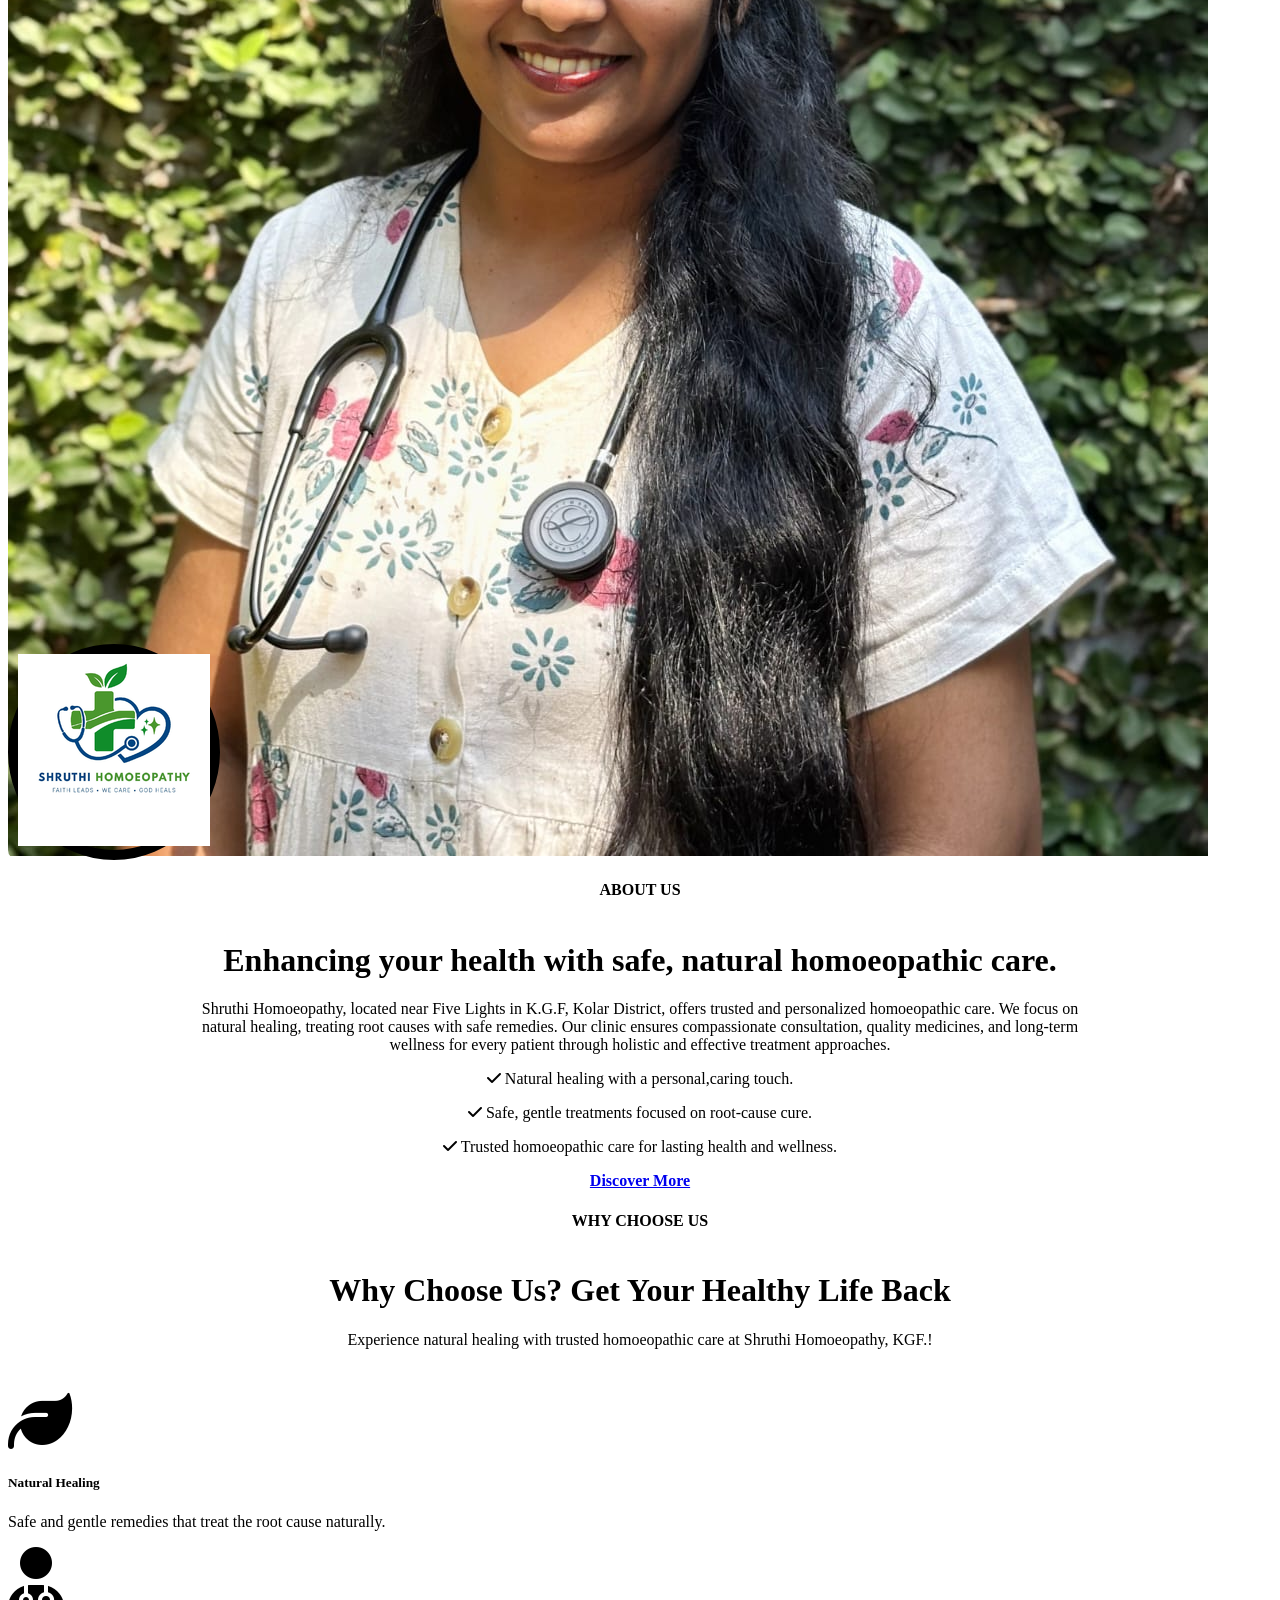
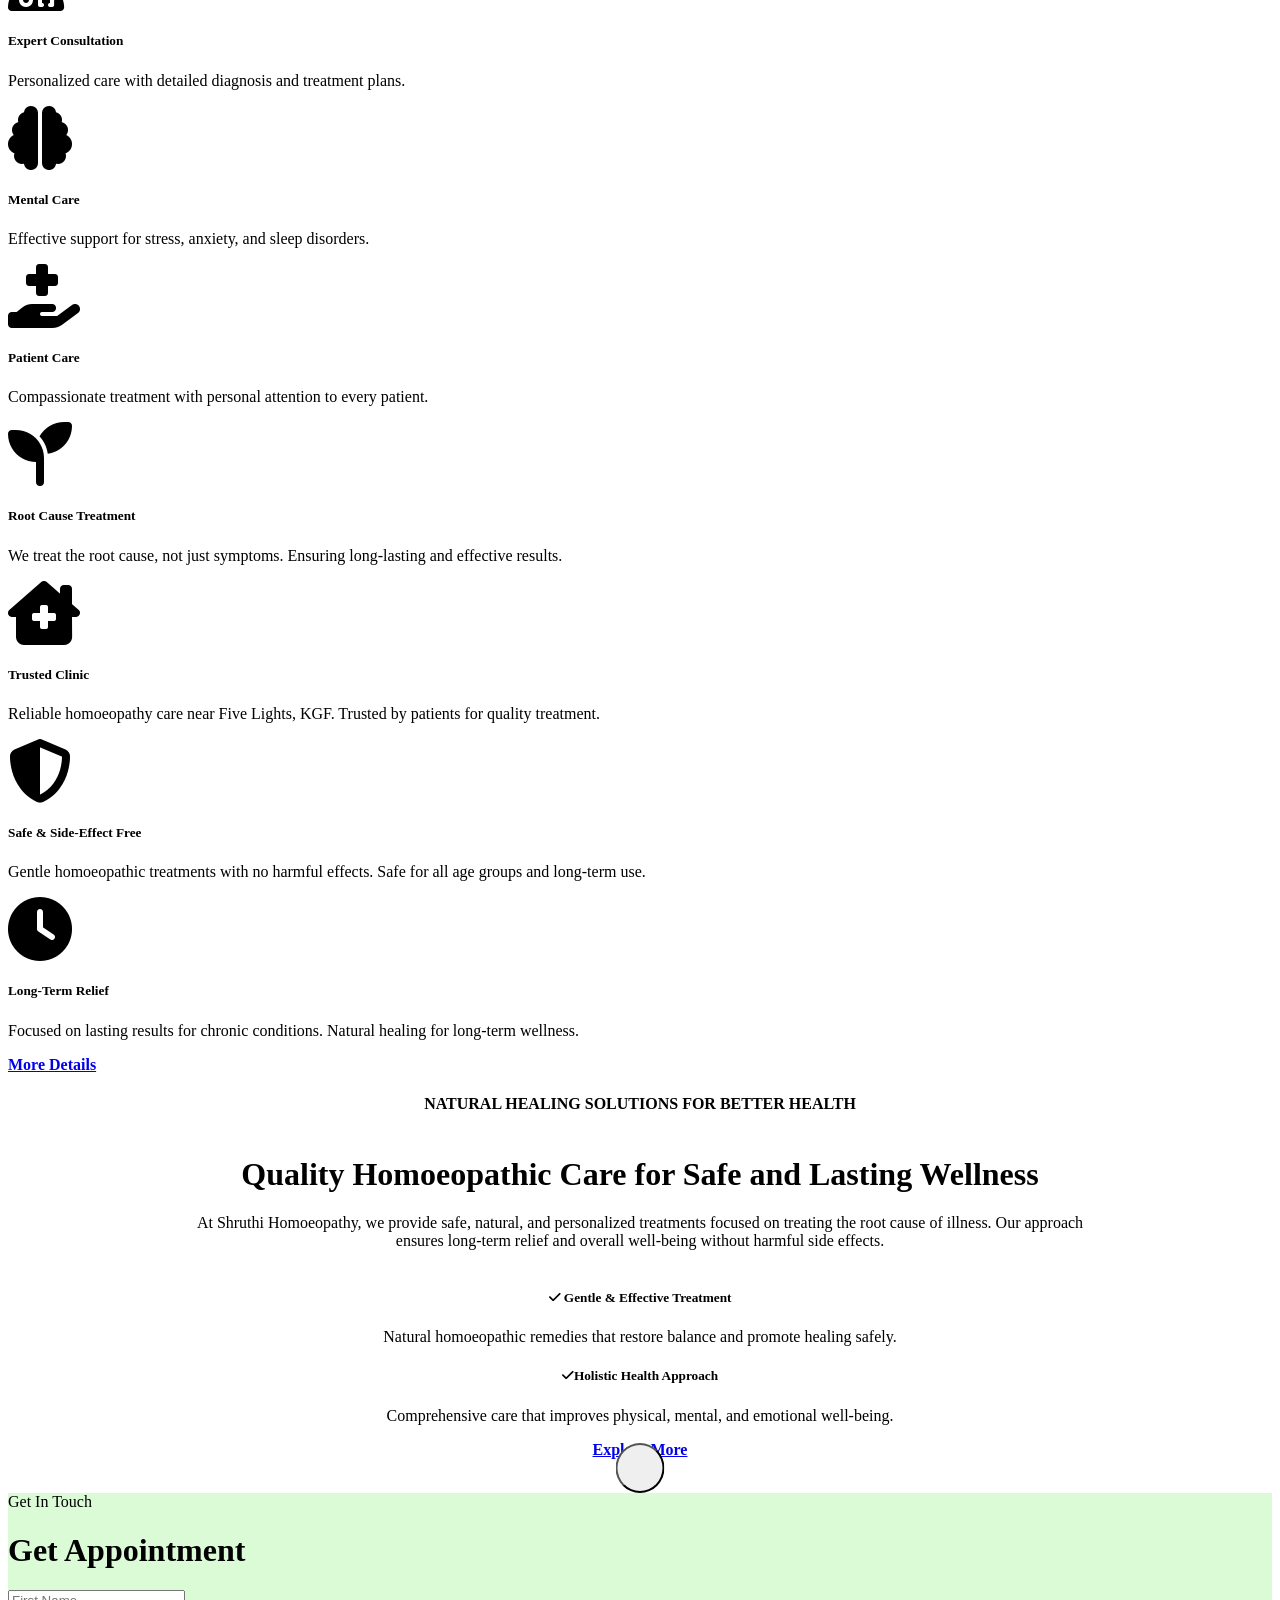
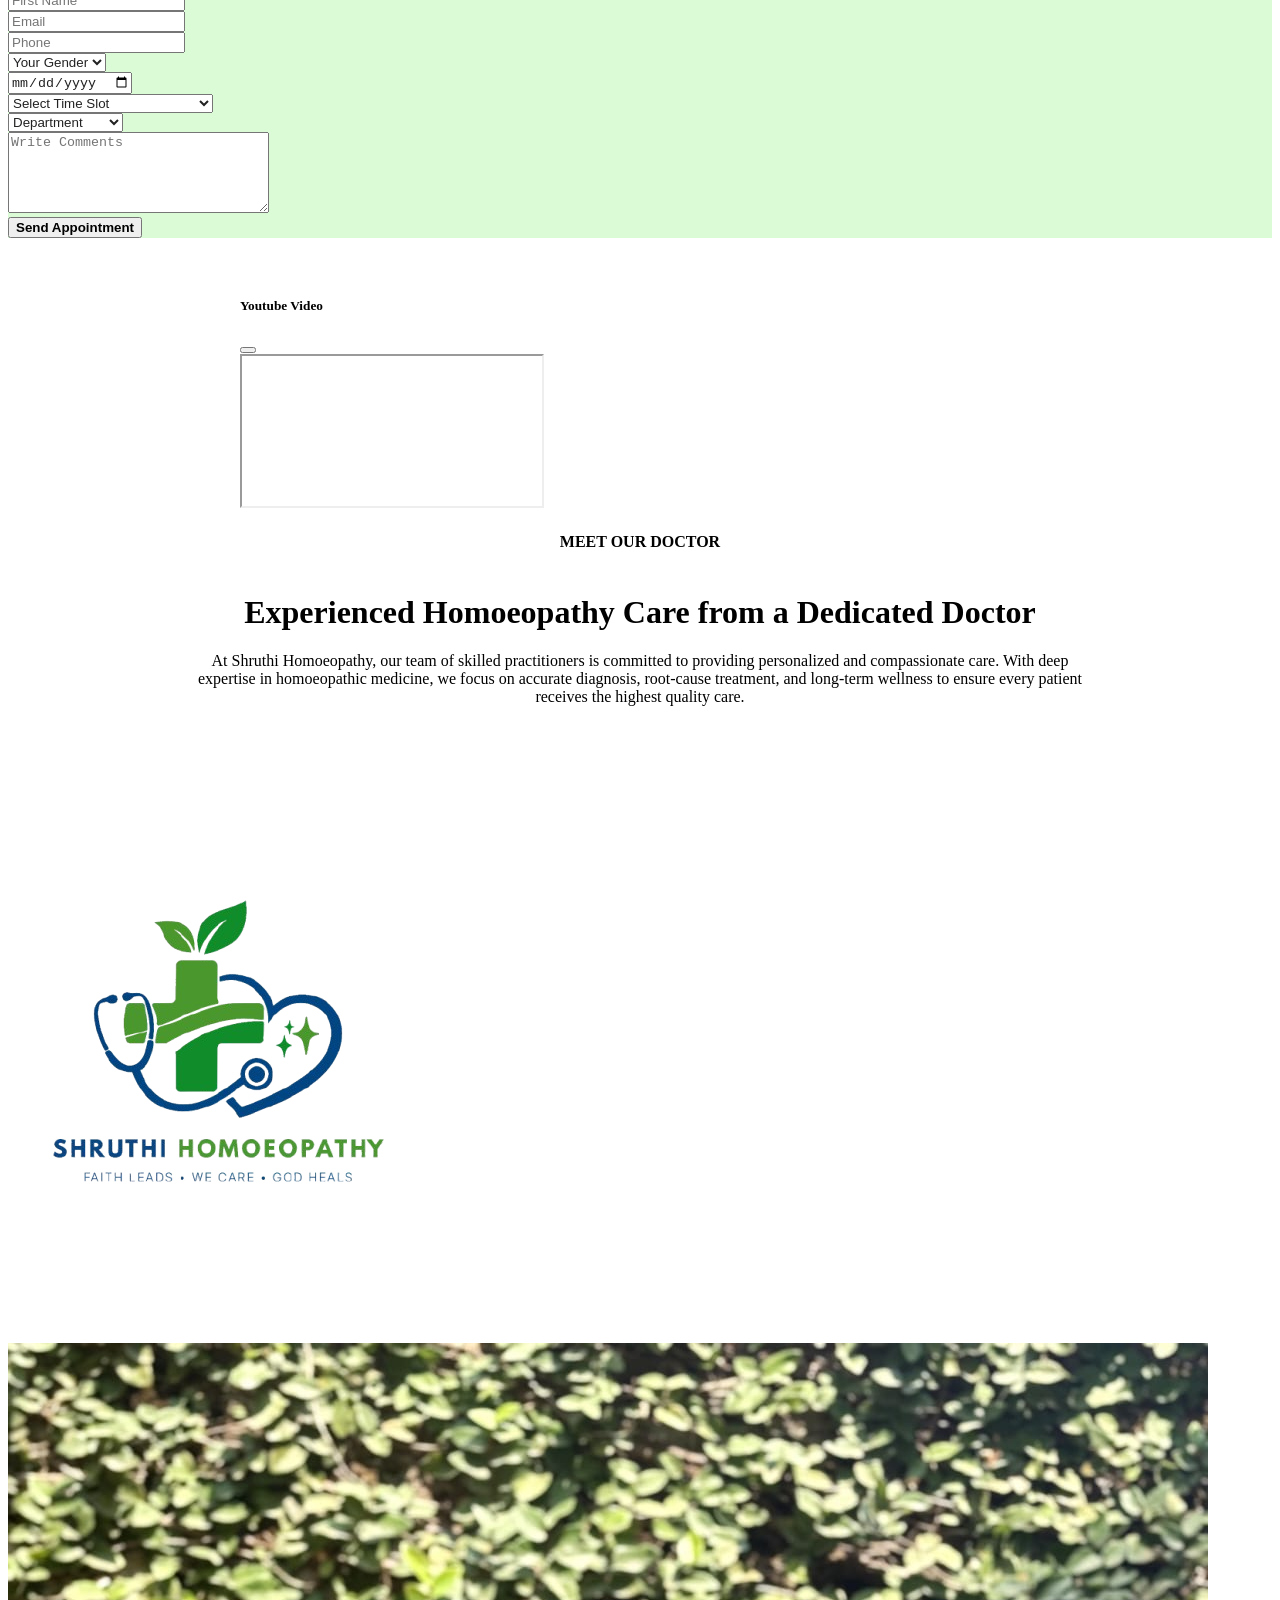
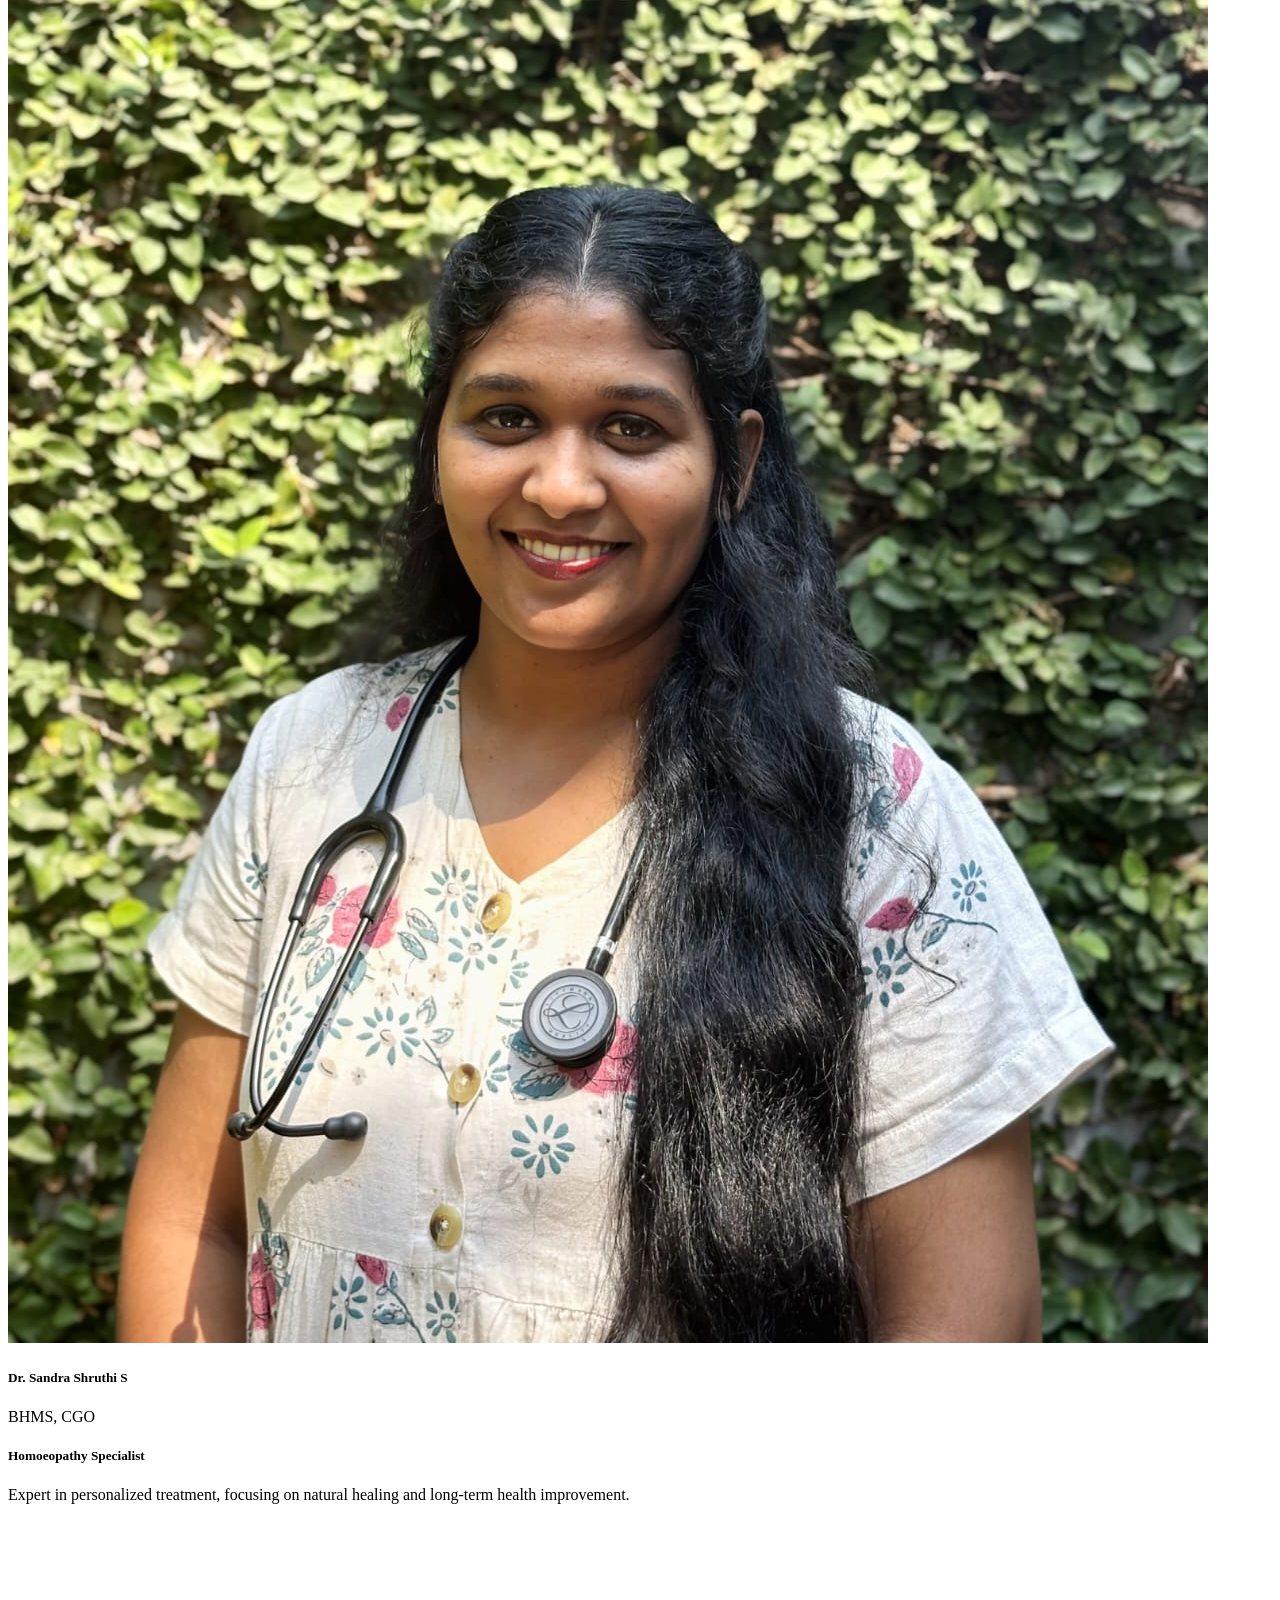
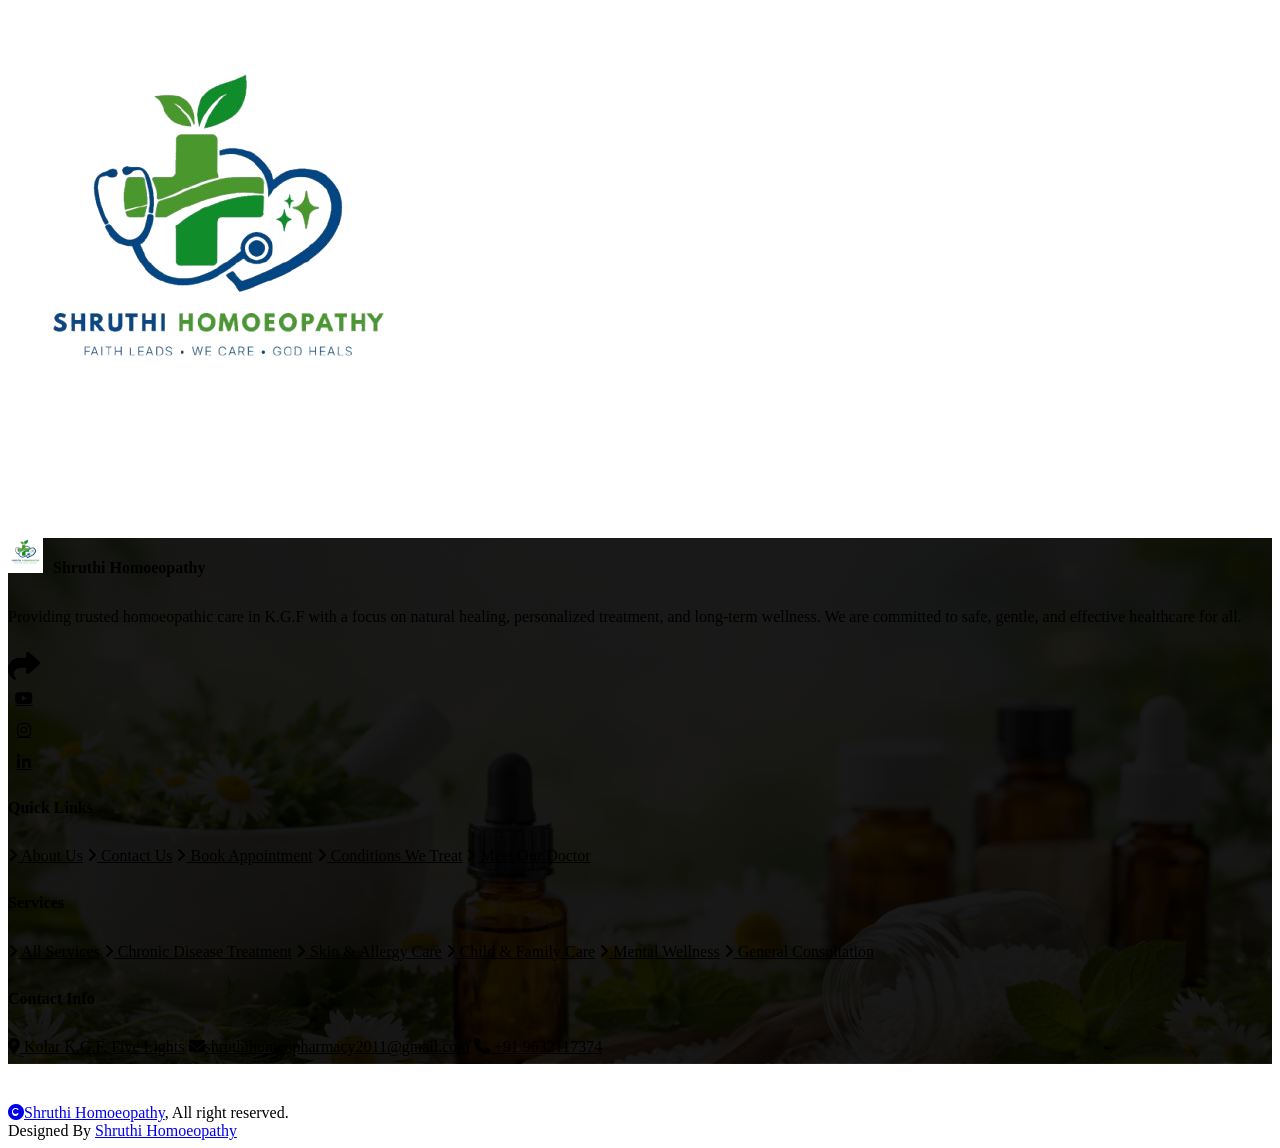
==== commit 32694b2e: "Update index.html" ====
--- a/index.html
+++ b/index.html
@@ -951,7 +951,7 @@
 
 
         <!-- Blog Start -->
-        <div class="container-fluid blog py-5">
+        <!-- <div class="container-fluid blog py-5">
             <div class="container py-5">
                 <div class="section-title mb-5 wow fadeInUp" data-wow-delay="0.1s">
                     <div class="sub-style">
@@ -961,25 +961,25 @@
                     <p class="mb-0">Explore the visible improvements achieved through our personalized homeopathic treatments, designed to provide safe, natural, and long-lasting healing by addressing the root cause of the condition.</p>
                 </div>
                 <div id="mainSection"
-     style="display:flex; flex-wrap:wrap; align-items:center; gap:30px; padding:40px 5%;">
+     style="display:flex; flex-wrap:wrap; align-items:center; gap:30px; padding:40px 5%;"> -->
 
     <!-- LEFT IMAGE -->
-    <div id="imageBox"
+    <!-- <div id="imageBox"
      style="position:relative; width:48%; max-width:600px;
      aspect-ratio:4/3; overflow:hidden; border-radius:20px;
-     flex:1 1 400px;">
+     flex:1 1 400px;"> -->
 
         <!-- BEFORE -->
-        <img src="https://images.unsplash.com/photo-1596367407372-96cb88503db6?q=80&w=1470&auto=format&fit=crop&ixlib=rb-4.1.0&ixid=M3wxMjA3fDB8MHxwaG90by1wYWdlfHx8fGVufDB8fHx8fA%3D%3D"
-             style="position:absolute; width:100%; height:100%; object-fit:cover;">
+        <!-- <img src="https://images.unsplash.com/photo-1596367407372-96cb88503db6?q=80&w=1470&auto=format&fit=crop&ixlib=rb-4.1.0&ixid=M3wxMjA3fDB8MHxwaG90by1wYWdlfHx8fGVufDB8fHx8fA%3D%3D"
+             style="position:absolute; width:100%; height:100%; object-fit:cover;"> -->
 
         <!-- AFTER -->
-        <img id="afterImgMain" src="https://images.unsplash.com/photo-1468657988500-aca2be09f4c6?q=80&w=1470&auto=format&fit=crop&ixlib=rb-4.1.0&ixid=M3wxMjA3fDB8MHxwaG90by1wYWdlfHx8fGVufDB8fHx8fA%3D%3D"
+        <!-- <img id="afterImgMain" src="https://images.unsplash.com/photo-1468657988500-aca2be09f4c6?q=80&w=1470&auto=format&fit=crop&ixlib=rb-4.1.0&ixid=M3wxMjA3fDB8MHxwaG90by1wYWdlfHx8fGVufDB8fHx8fA%3D%3D"
              style="position:absolute; top:0; left:0;
-             width:50%; height:100%; object-fit:cover;">
+             width:50%; height:100%; object-fit:cover;"> -->
 
         <!-- LABELS -->
-        <span style="position:absolute; left:10px; top:10px;
+        <!-- <span style="position:absolute; left:10px; top:10px;
                      background:rgba(0,0,0,0.6); color:#fff;
                      padding:5px 10px; border-radius:5px;">
             Before
@@ -989,10 +989,10 @@
                      background:rgba(0,0,0,0.6); color:#fff;
                      padding:5px 10px; border-radius:5px;">
             After
-        </span>
+        </span> -->
 
         <!-- SLIDER -->
-        <div id="sliderMain"
+        <!-- <div id="sliderMain"
              style="position:absolute; top:0; left:50%;
              width:3px; height:100%; background:#fff; cursor:ew-resize;">
 
@@ -1004,10 +1004,10 @@
             </div>
         </div>
 
-    </div>
+    </div> -->
 
     <!-- RIGHT CONTENT -->
-    <div id="contentBox"
+    <!-- <div id="contentBox"
          style="width:48%; flex:1 1 400px;">
 
         <h2 style="font-size:28px; margin-bottom:15px;">
@@ -1028,7 +1028,7 @@
 
     </div>
 
-</div>
+</div> -->
 
 <!-- ✅ RESPONSIVE FIX -->
 <script>
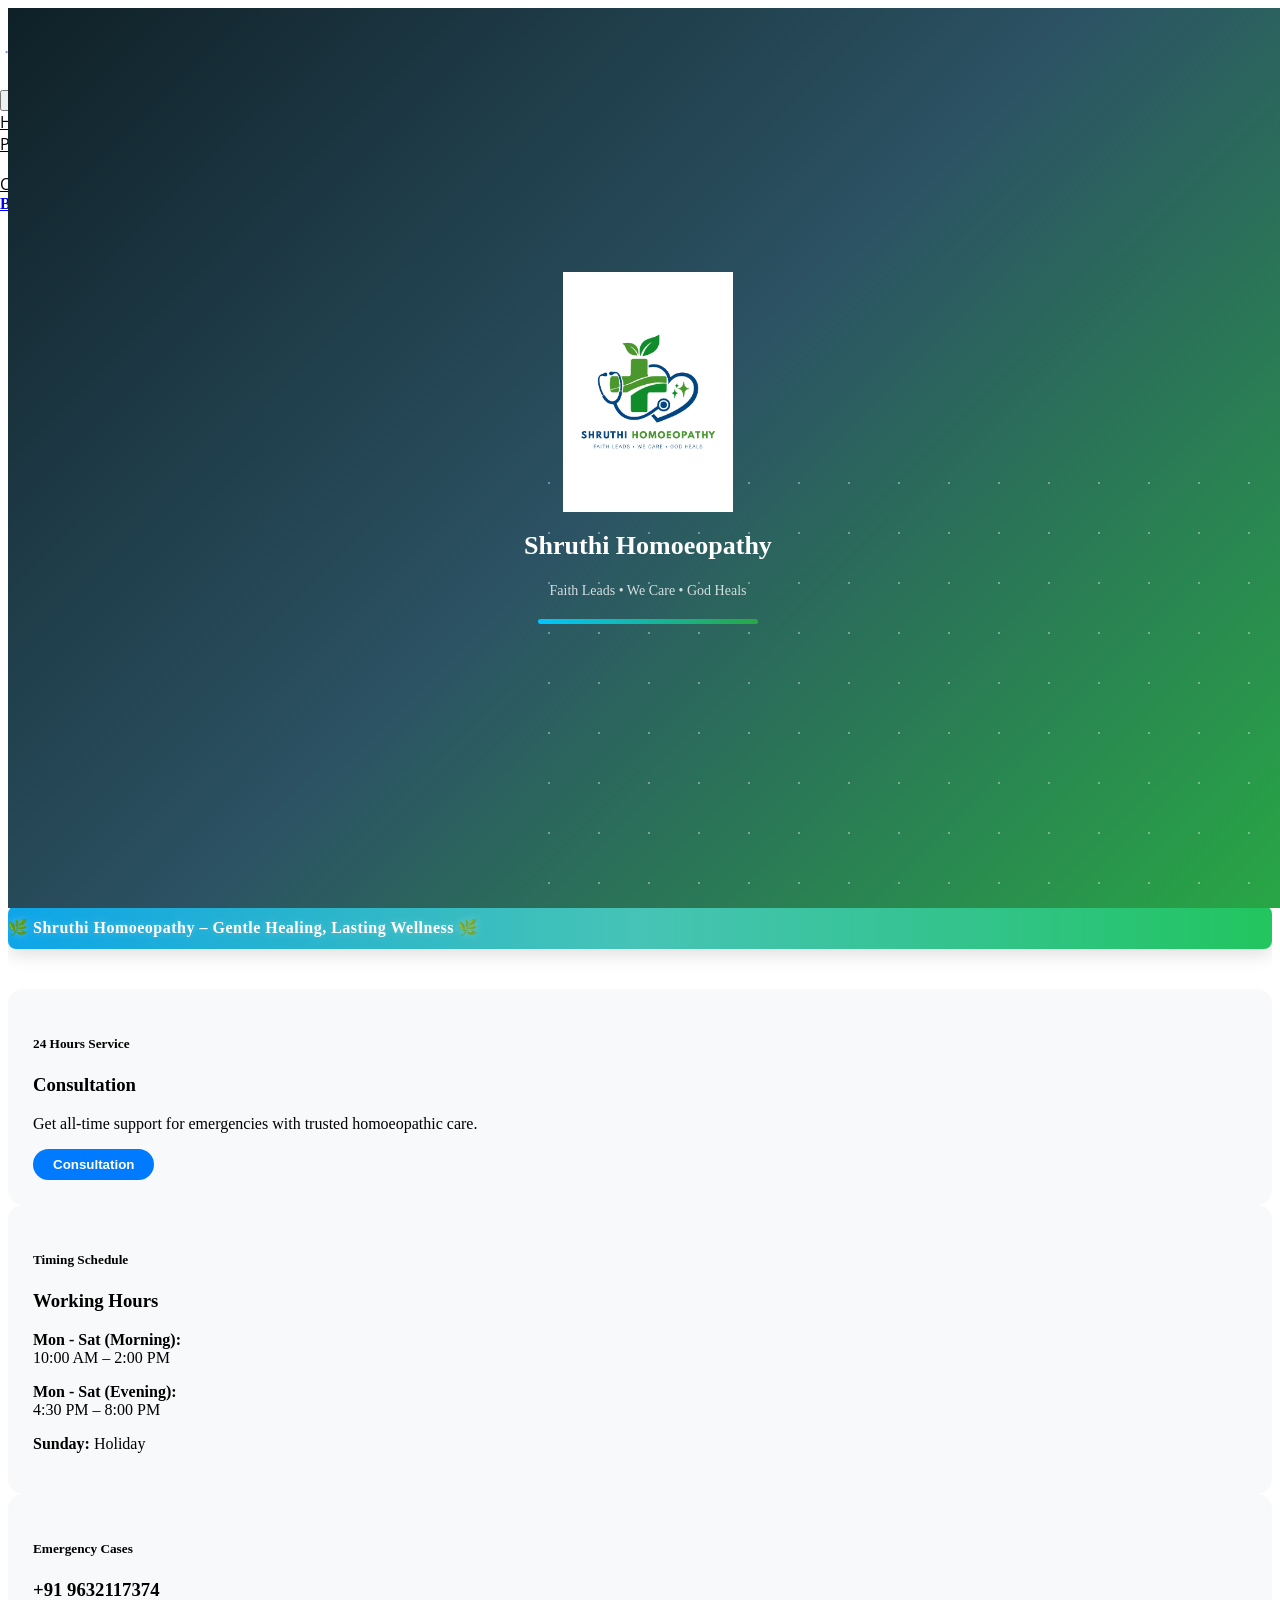
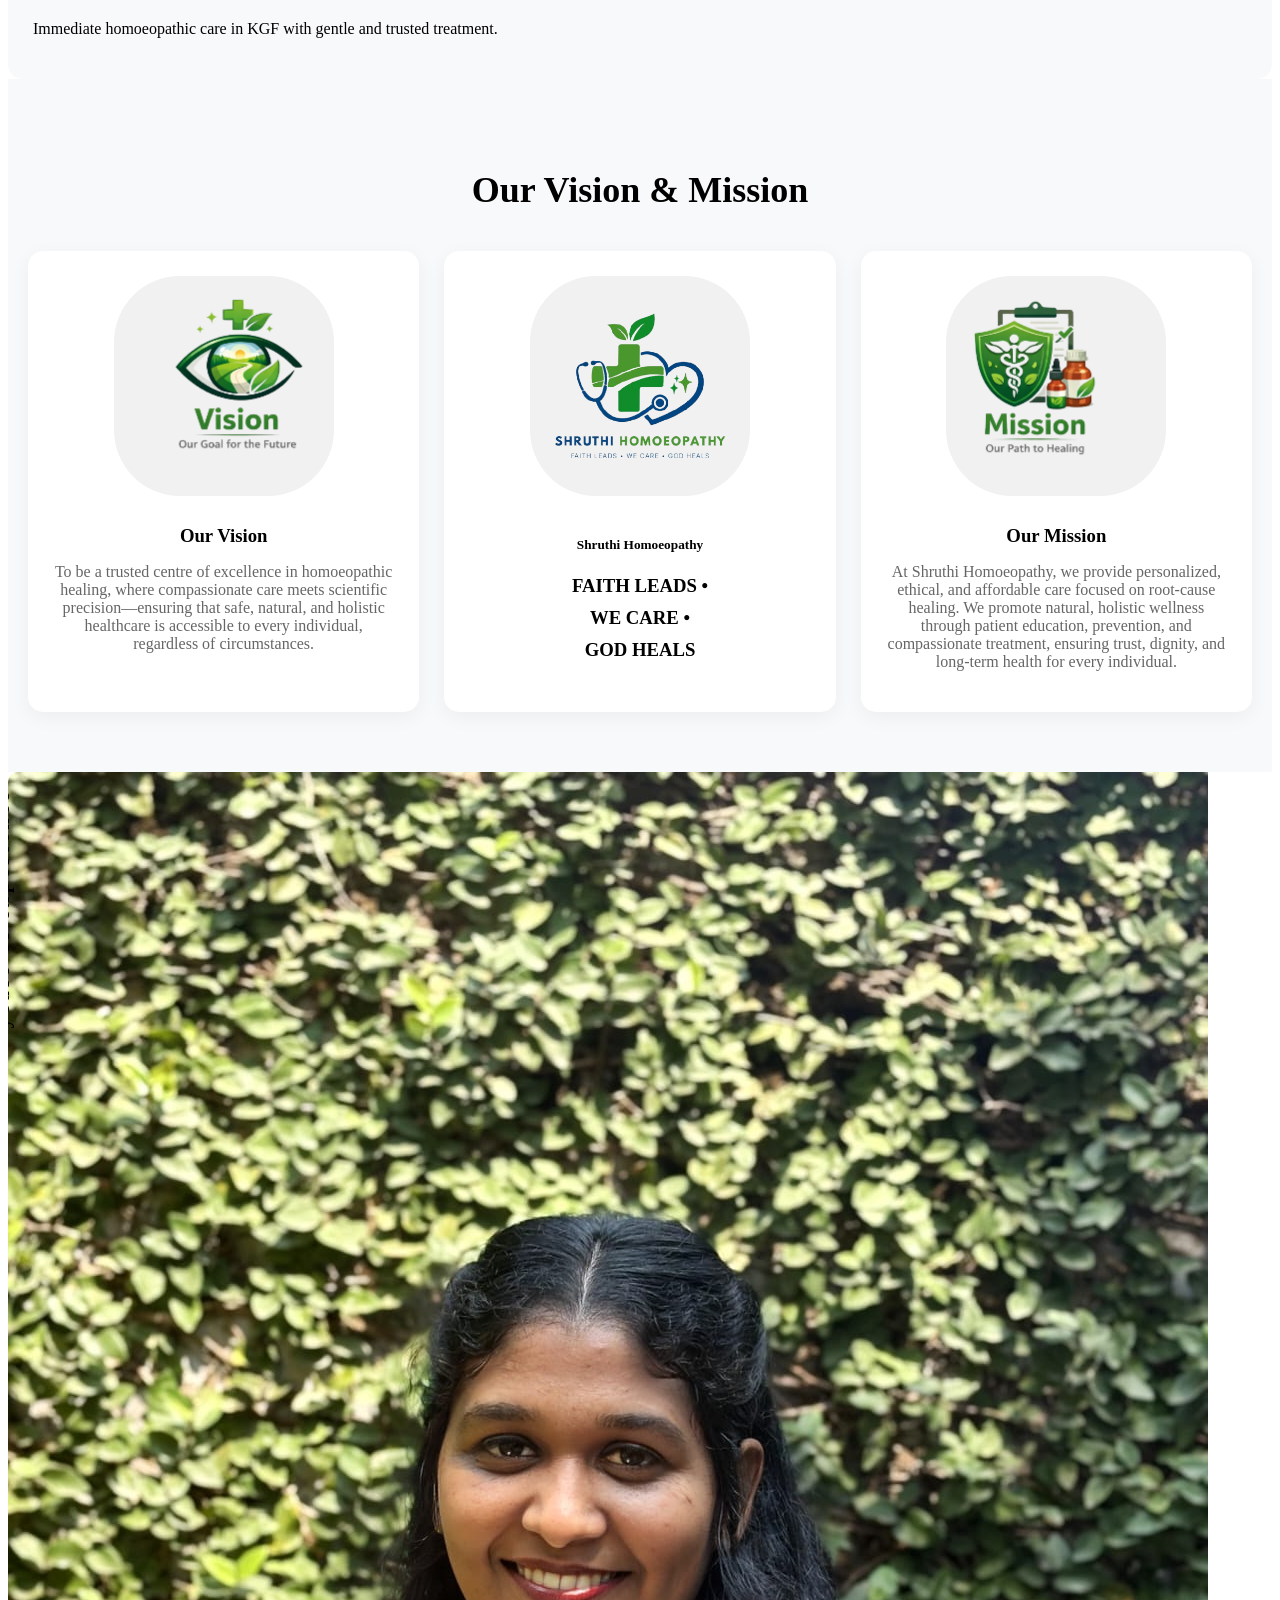
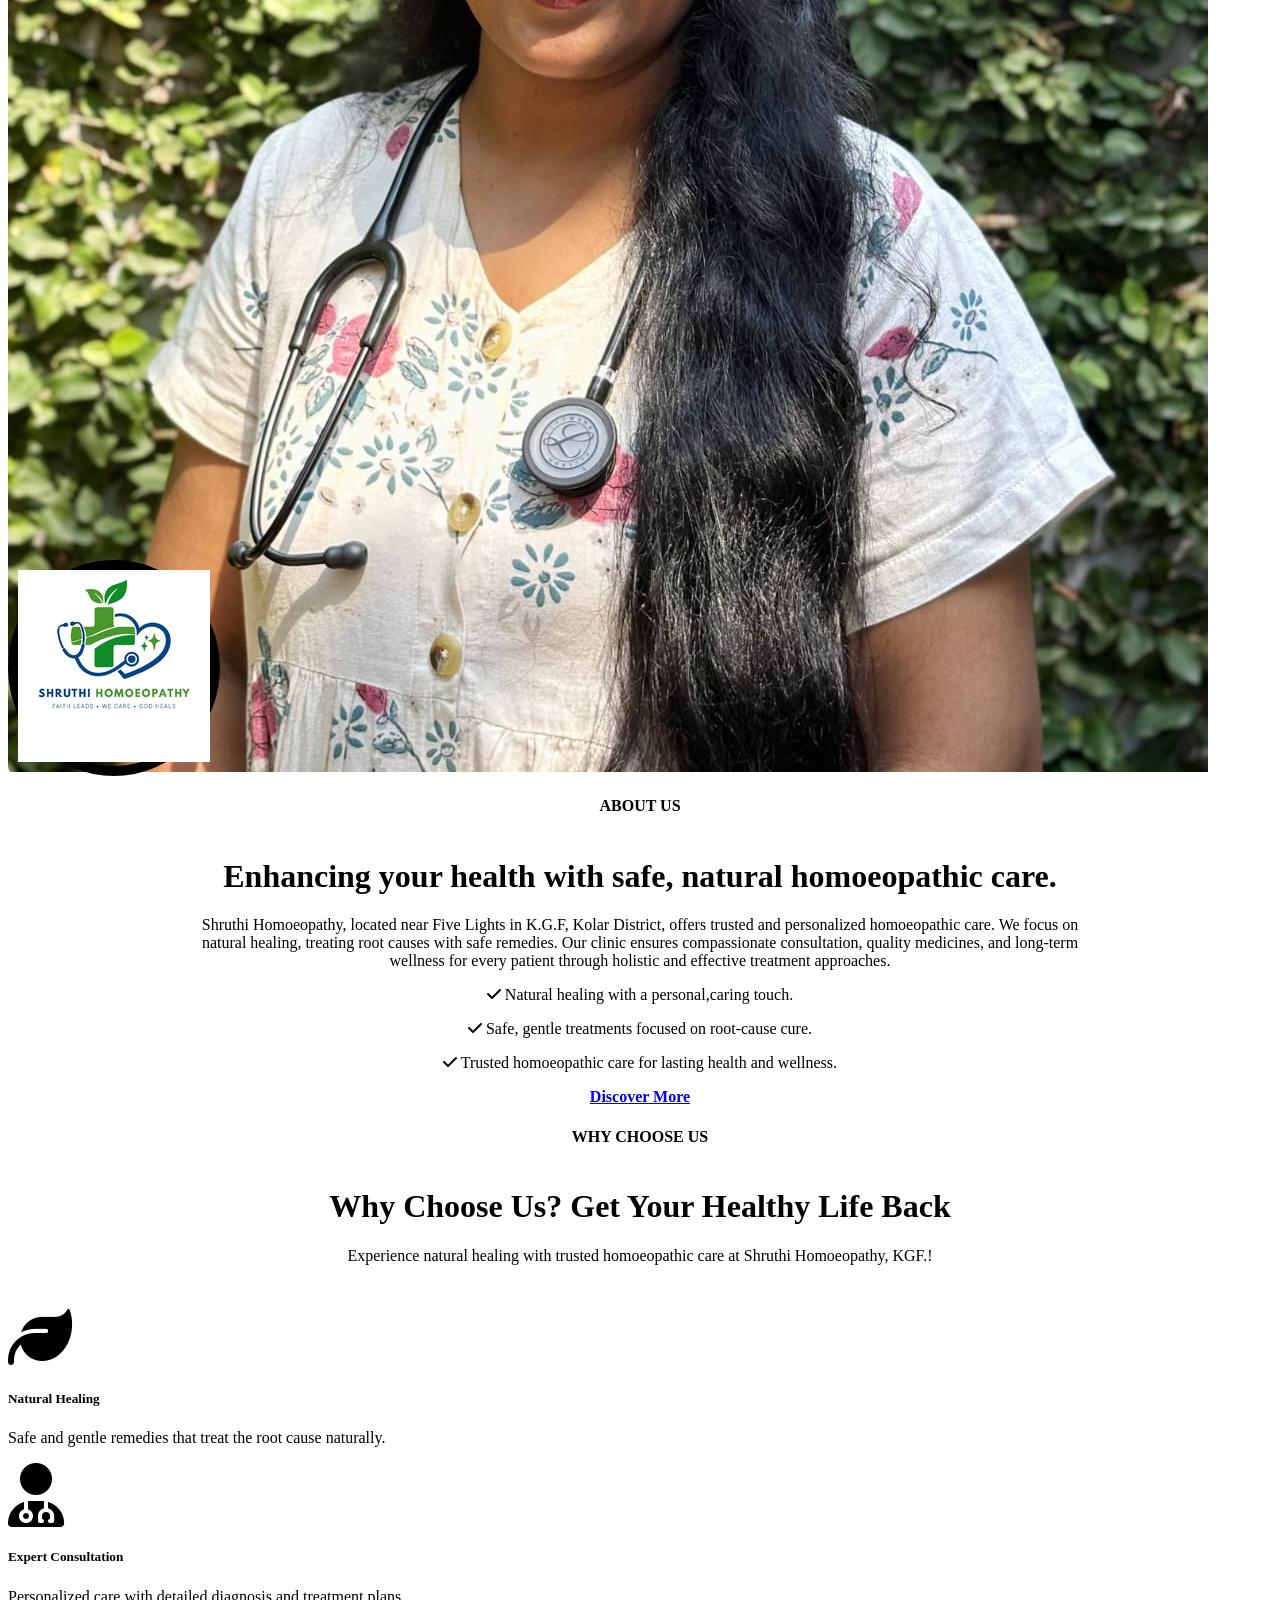
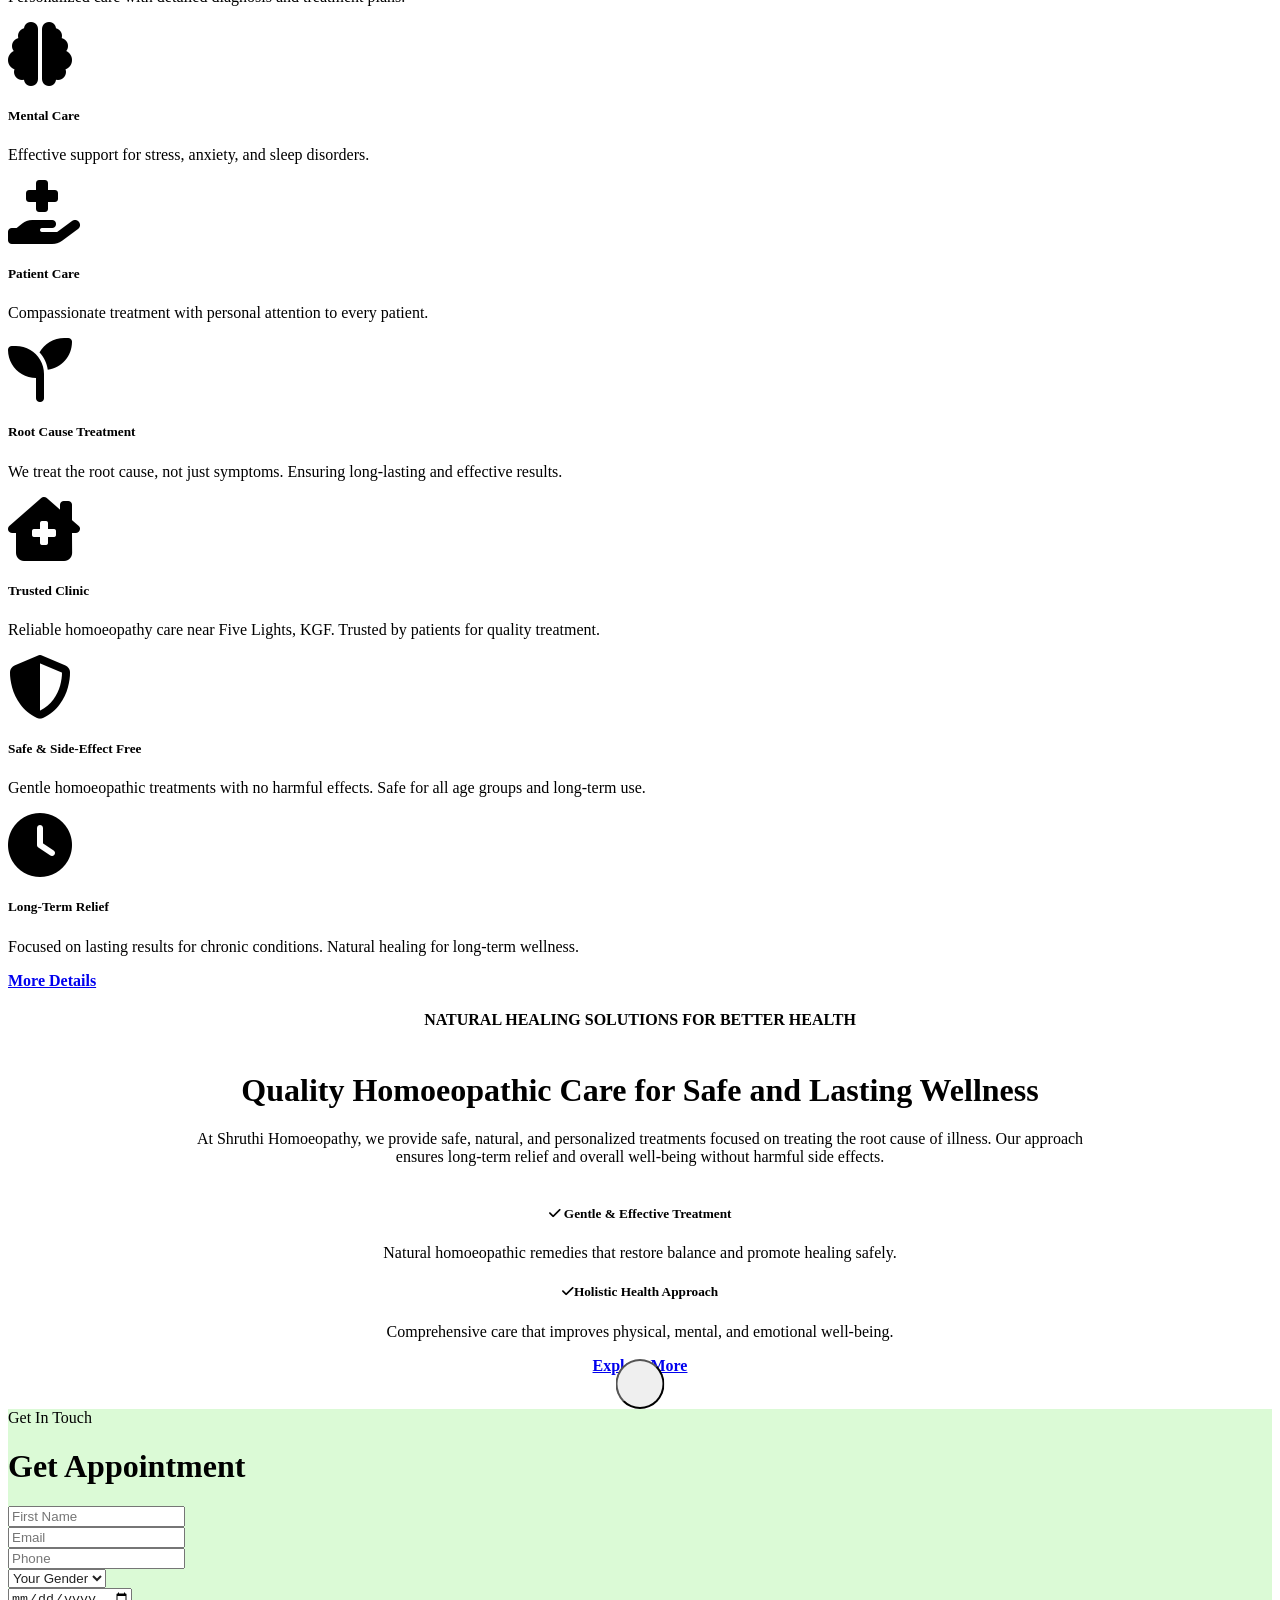
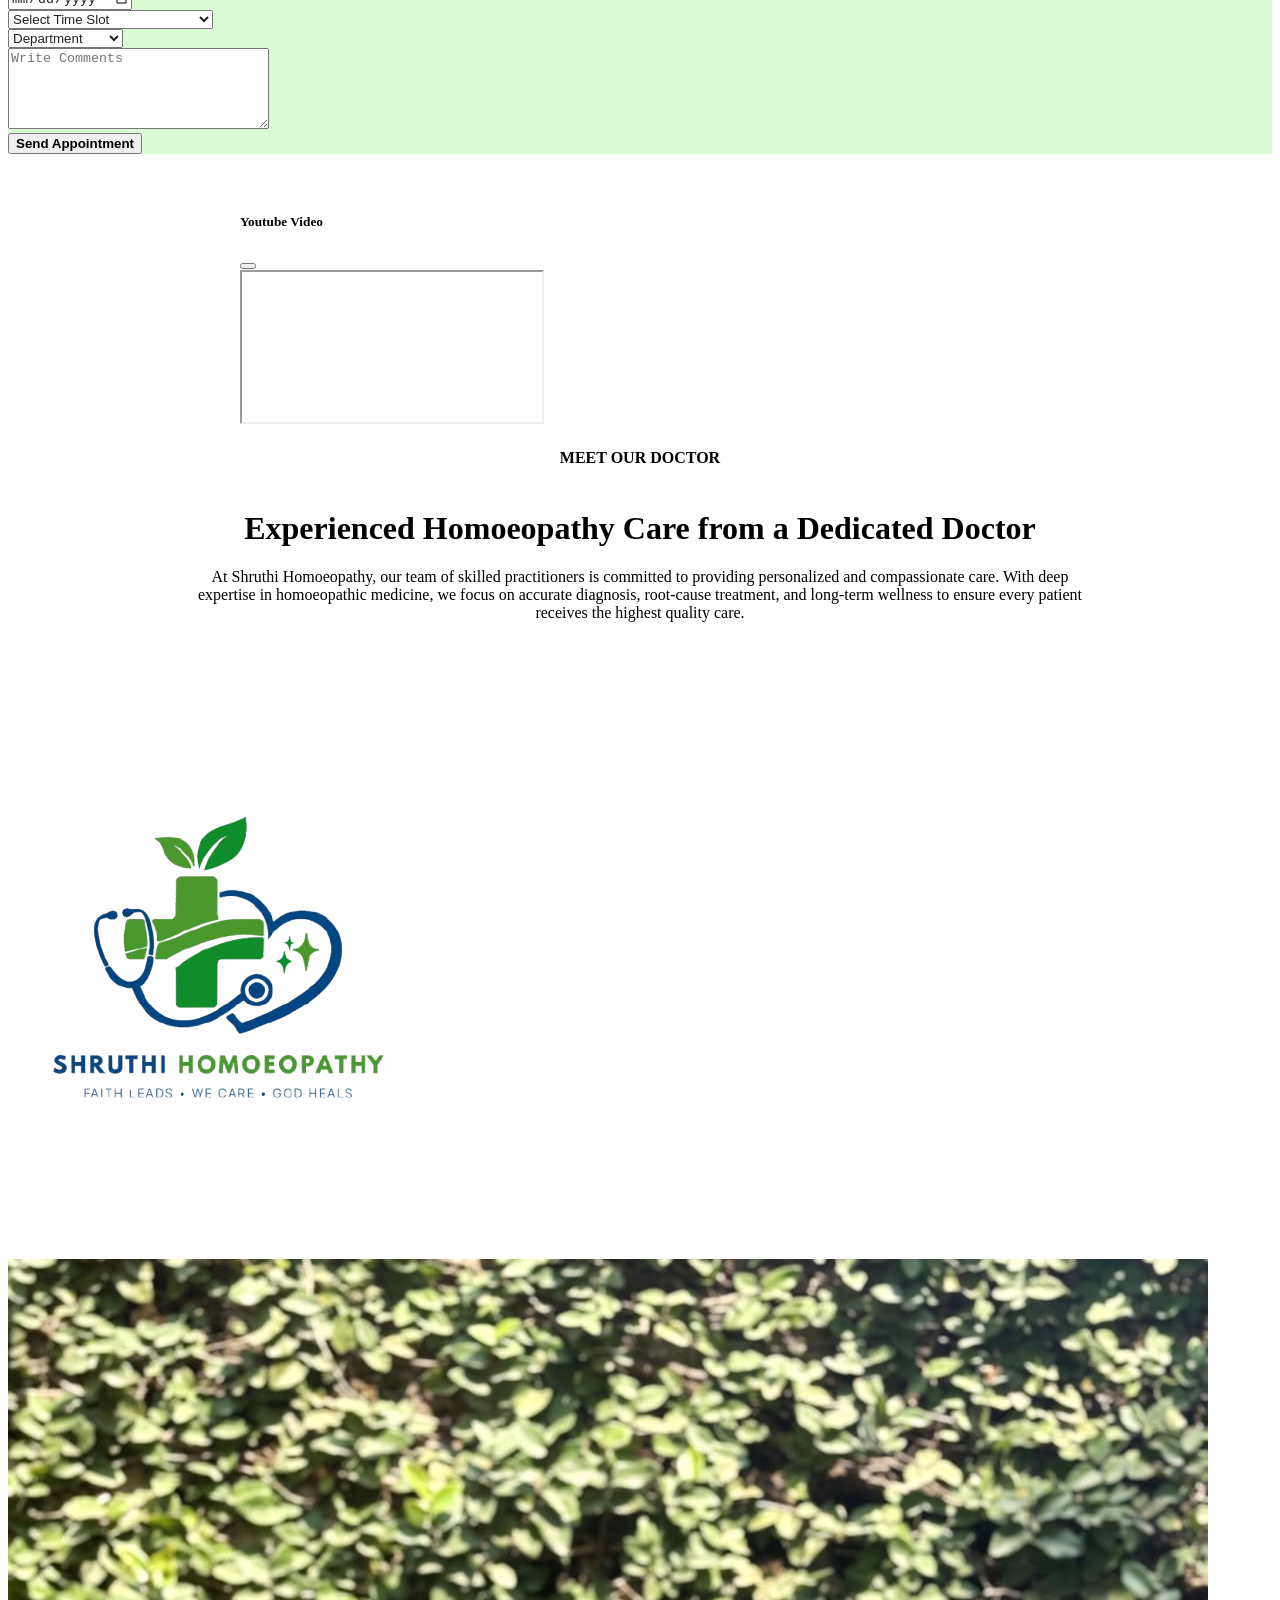
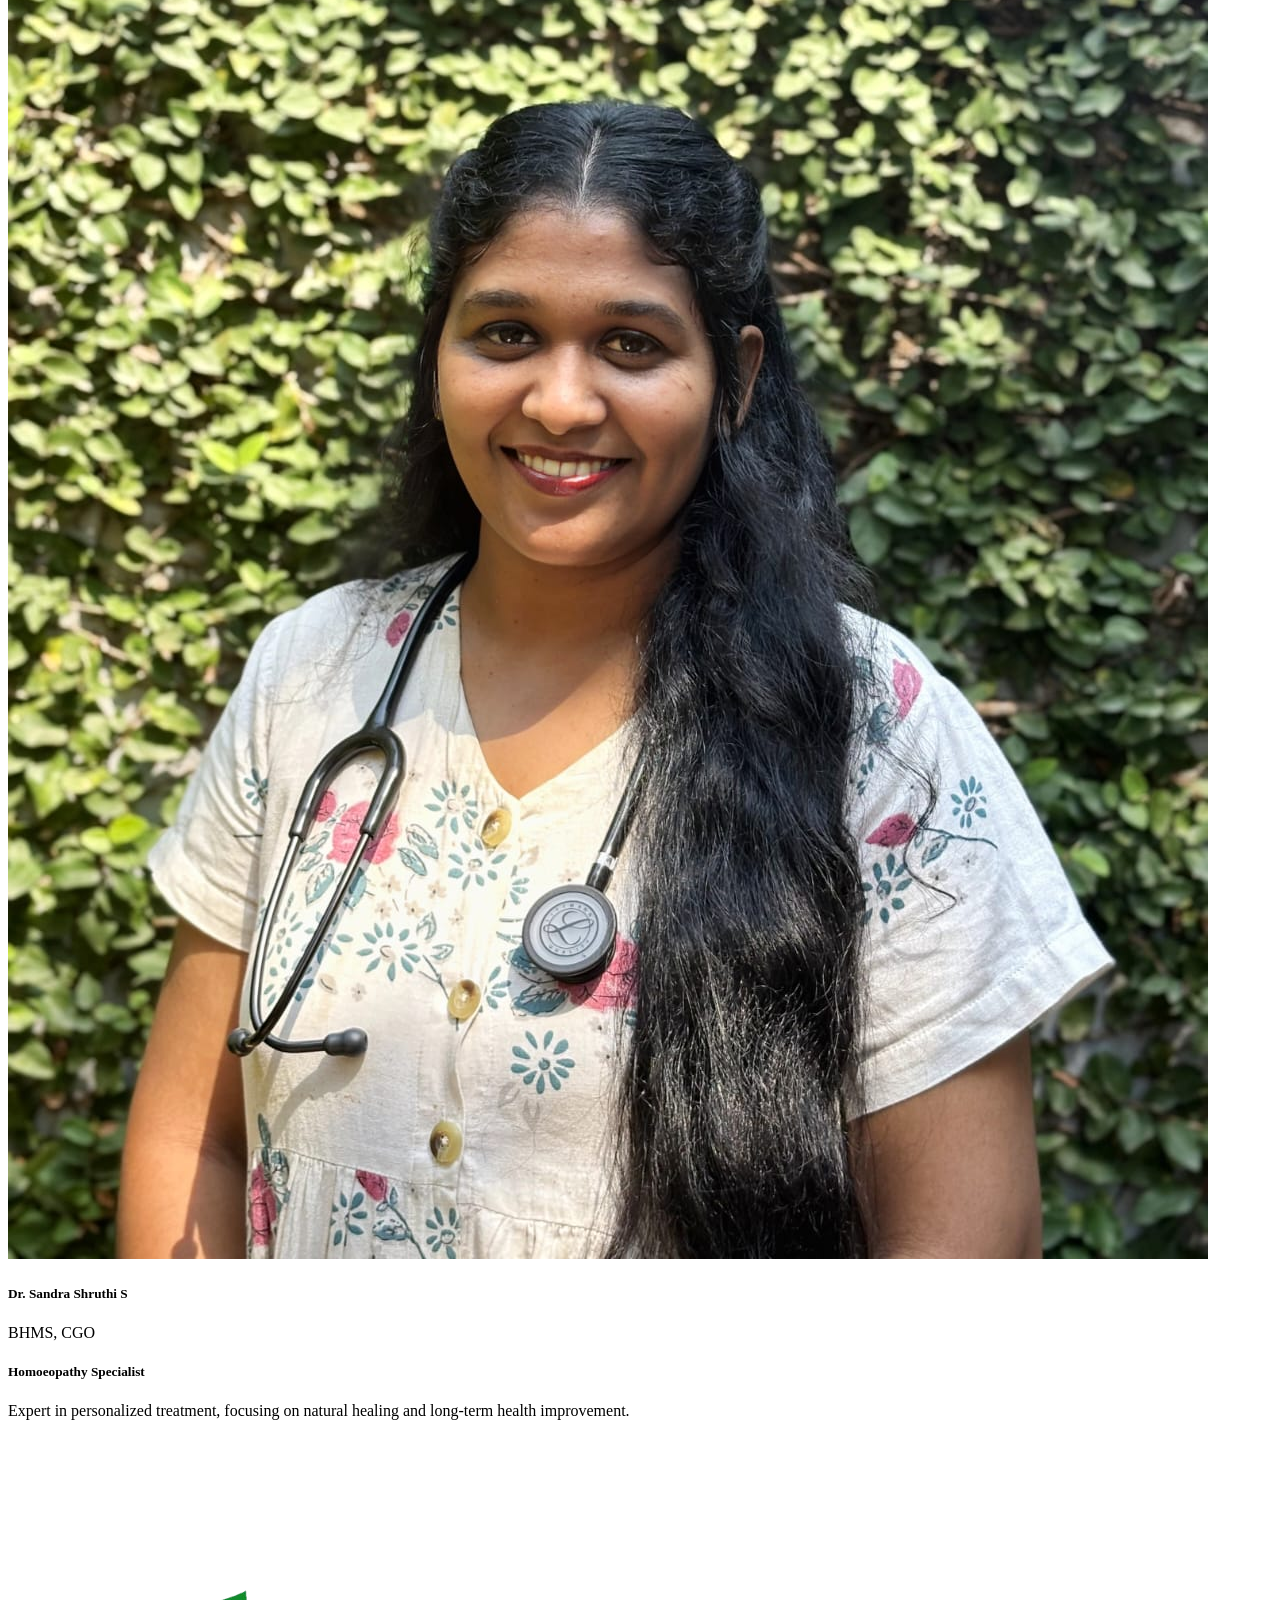
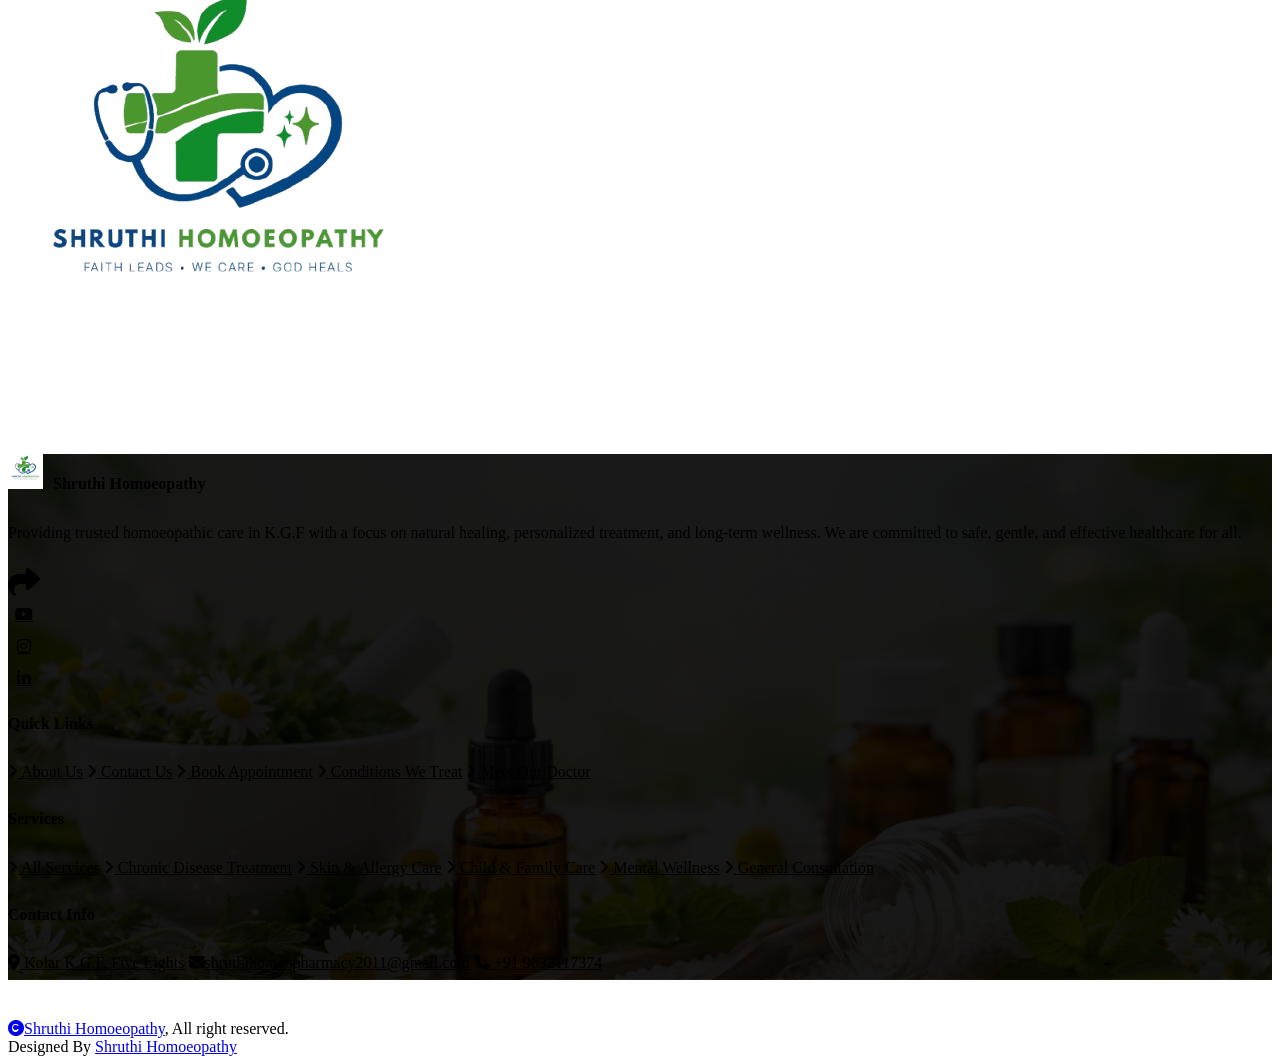
==== commit b8faface: "Update index.html" ====
--- a/index.html
+++ b/index.html
@@ -309,14 +309,14 @@
 
       <!-- Vision -->
       <div class="vm-card">
-        <img src="image/vision_logo-removebg-preview.png"  width="600" height="600">
+        <img src="image/vision_logo-removebg-preview.png"  >
         <h3>Our Vision</h3>
         <p>To be a trusted centre of excellence in homoeopathic healing, where compassionate care meets scientific precision—ensuring that safe, natural, and holistic healthcare is accessible to every individual, regardless of circumstances.</p>
       </div>
 
       <!-- Mission -->
       <div class="vm-card">
-        <img src="image/SHRUTHI_logo-removebg-preview.png" alt="Mission" width="300" height="300">
+        <img src="image/SHRUTHI_logo-removebg-preview.png" alt="Mission" >
         <h5>Shruthi Homoeopathy</h5>
         <h3>FAITH LEADS •</h3>
         <h3>WE CARE •</h3>
@@ -326,7 +326,7 @@
 
       <!-- Extra Box -->
       <div class="vm-card">
-        <img src="image/mission_logo-removebg-preview.png" alt="Values" width="300" height="300">
+        <img src="image/mission_logo-removebg-preview.png" alt="Values" >
         <h3>Our Mission</h3>
         <p>At Shruthi Homoeopathy, we provide personalized, ethical, and affordable care focused on root-cause healing. We promote natural, holistic wellness through patient education, prevention, and compassionate treatment, ensuring trust, dignity, and long-term health for every individual.</p>
       </div>
@@ -1971,6 +1971,146 @@
 </script>
 <!--ADD TIME SLOT LOGIC-->
 
+
+<!-- ═══════════════════════════════════════════════
+     MOBILE RESPONSIVE FIX — injected, do not remove
+     ═══════════════════════════════════════════════ -->
+<style>
+/* ── Global overflow guard ── */
+html, body { overflow-x: hidden !important; max-width: 100vw; }
+*, *::before, *::after { box-sizing: border-box; }
+
+/* ── Floating button positions — ALL pages ── */
+/* Reset hardcoded inline right:3px on call/whatsapp/google wrappers */
+@media (max-width: 768px) {
+
+  /* Carousel heading font size */
+  .header-carousel .carousel-caption h1.display-1 {
+    font-size: 1.8rem !important;
+    line-height: 1.25 !important;
+  }
+  .header-carousel .carousel-caption h5 {
+    font-size: 0.75rem !important;
+    letter-spacing: 1px !important;
+  }
+
+  /* Breadcrumb header */
+  .bg-breadcrumb h3.display-3 {
+    font-size: 1.8rem !important;
+  }
+  .bg-breadcrumb {
+    padding: 100px 0 40px 0 !important;
+  }
+
+  /* Info boxes — stack on mobile */
+  .col-md-6.col-12 .info-box,
+  .info-box {
+    width: 100% !important;
+    margin-bottom: 16px !important;
+  }
+
+  /* vm-grid single column on mobile */
+  .vm-grid {
+    grid-template-columns: 1fr !important;
+  }
+  .vm-card img {
+    width: 100% !important;
+    max-width: 160px !important;
+    height: auto !important;
+  }
+
+  /* Navbar logo size */
+  .logo-img { height: 44px !important; }
+  .navbar { min-height: 60px !important; }
+
+  /* Book Appointment button in navbar — wrap properly */
+  .navbar-collapse .btn {
+    margin-top: 10px;
+    width: 100%;
+    text-align: center;
+  }
+
+  /* section padding */
+  .py-5 { padding-top: 2rem !important; padding-bottom: 2rem !important; }
+  .container-fluid { padding-left: 12px !important; padding-right: 12px !important; }
+
+  /* About image experience badge — causes overflow */
+  .about .about-experience { display: none !important; }
+
+  /* Contact map — reduce height on mobile */
+  .contact iframe { height: 280px !important; }
+
+  /* Section title display-3 headings */
+  h1.display-3, h1.display-4, h1.display-5 {
+    font-size: 1.6rem !important;
+    line-height: 1.3 !important;
+  }
+
+  /* Testimonial nav arrows */
+  .testimonial .testimonial-carousel .owl-nav .owl-prev,
+  .testimonial .testimonial-carousel .owl-nav .owl-next {
+    width: 38px !important;
+    height: 38px !important;
+    font-size: 14px !important;
+    margin-top: -60px !important;
+    margin-left: 8px !important;
+    margin-right: 8px !important;
+  }
+
+  /* Appointment form columns stack */
+  .col-xl-6 { width: 100% !important; }
+
+  /* scrolling banner font */
+  #scrollText { font-size: 13px !important; }
+
+  /* mainFloatingBtn (green + button) */
+  #mainFloatingBtn {
+    right: 8px !important;
+    bottom: 232px !important;
+  }
+
+  /* chatbot (AI chat) */
+  #chatbot {
+    right: 8px !important;
+    bottom: 178px !important;
+  }
+
+  /* Floating call button wrapper */
+  [style*="bottom:10px"][style*="right:3px"],
+  [style*="bottom: 10px"][style*="right: 3px"] {
+    bottom: 14px !important;
+    right: 8px !important;
+  }
+
+  /* Floating WhatsApp button wrapper */
+  [style*="bottom:80px"][style*="right:3px"],
+  [style*="bottom: 80px"][style*="right: 3px"] {
+    bottom: 70px !important;
+    right: 8px !important;
+  }
+
+  /* Floating Google review button wrapper */
+  [style*="bottom:150px"][style*="right:3px"],
+  [style*="bottom: 150px"][style*="right: 3px"] {
+    bottom: 126px !important;
+    right: 8px !important;
+  }
+
+  /* Popup boxes — prevent overflow */
+  #callBox, #whatsappBox, #googleBox, [id$="Box"] {
+    width: calc(100vw - 80px) !important;
+    max-width: 280px !important;
+  }
+}
+
+@media (max-width: 480px) {
+  /* Extra small phones */
+  h1.display-3, h1.display-4 { font-size: 1.3rem !important; }
+  .header-carousel .carousel-caption h1.display-1 { font-size: 1.4rem !important; }
+  .vm-card img { max-width: 130px !important; }
+}
+</style>
+
 </body>
 
 </html>
--- a/css/style.css
+++ b/css/style.css
@@ -326,7 +326,8 @@
 }
 /*** Carousel Hero Header Start ***/
 .header-carousel {
-    position: relative; 
+    position: relative;
+    overflow: hidden;
 }
 
 .header-carousel .owl-nav .owl-prev {
@@ -377,14 +378,27 @@
 @media (max-width: 576px) {
     .header-carousel .owl-nav .owl-prev,
     .header-carousel .owl-nav .owl-next {
-        top: 630px;
+        top: 50% !important;
+        width: 36px !important;
+        height: 36px !important;
+        font-size: 16px !important;
+        transform: translateY(-50%) !important;
         transition: 0.5s;
+    }
+
+    .header-carousel .owl-nav .owl-prev {
+        left: 6px !important;
+        right: auto !important;
+    }
+
+    .header-carousel .owl-nav .owl-next {
+        right: 6px !important;
+        left: auto !important;
     }
 
     .header-carousel .header-carousel-item .carousel-caption .carousel-caption-content {
         width: 95% !important;
     }
- 
 }
 
 .header-carousel .header-carousel-item,
@@ -396,7 +410,6 @@
     display: block;
     object-fit: cover;
     transition: 0.5s;
-
 }
 
 @media (max-width: 992px) {
@@ -405,7 +418,18 @@
         margin-top: 0;
         transition: 0.5s;
     }
-
+}
+
+@media (max-width: 576px) {
+    .header-carousel .header-carousel-item,
+    .header-carousel .header-carousel-item img {
+        height: 480px;
+        margin-top: 0;
+    }
+
+    .header-carousel .header-carousel-item .carousel-caption {
+        padding: 60px 15px;
+    }
 }
 
 @media (min-width: 992px) {
@@ -1309,6 +1333,12 @@
   gap: 25px;
 }
 
+@media (max-width: 600px) {
+  .vm-grid {
+    grid-template-columns: 1fr;
+  }
+}
+
 /* Card */
 .vm-card {
   background: #ffffff;
@@ -1358,12 +1388,23 @@
 }
 
 .vm-card img {
-  width: 300px;
-  height: 300px;
-  object-fit: oval;
+  width: 100%;
+  max-width: 220px;
+  height: auto;
+  aspect-ratio: 1 / 1;
+  object-fit: cover;
   border-radius: 30%;
   padding: 2px;
   background: #f1f1f1;
+}
+
+@media (max-width: 576px) {
+  .vm-card img {
+    max-width: 160px;
+  }
+  .vm-card {
+    padding: 18px;
+  }
 }
 
 
@@ -1371,7 +1412,7 @@
 .whatsapp-container {
   position: fixed;
   bottom: 180px;
-  right: 37px;
+  right: 30px;
   z-index: 999;
 }
 
@@ -1394,6 +1435,7 @@
 .whatsapp-box {
   display: none;
   width: 260px;
+  max-width: calc(100vw - 80px);
   background: #fff;
   border-radius: 10px;
   overflow: hidden;
@@ -1454,8 +1496,8 @@
 /* Call Container */
 .call-container {
   position: fixed;
-  bottom: 100px; /* move up */
-  right: 35px;
+  bottom: 100px;
+  right: 30px;
   z-index: 999;
 }
 
@@ -1478,6 +1520,7 @@
 .call-box {
   display: none;
   width: 250px;
+  max-width: calc(100vw - 80px);
   background: #fff;
   border-radius: 10px;
   margin-bottom: 10px;
@@ -1524,14 +1567,7 @@
   100% { transform: scale(1); }
 }
 
-.call-container {
-  bottom: 110px; /* more gap */
-}
-@media (max-width: 768px) {
-  .call-container {
-    bottom: 90px;
-  }
-}
+/* call-container positioning handled in mobile fix block below */
 
 /* Loader */
 .loader {
@@ -1703,12 +1739,17 @@
   50% { opacity: 1; }
 }
 
-/* Logo Image */ /*newly added header logo*/
+/* Logo Image */
 .logo-img {
-  height: 70px;   /* fills navbar height */
+  height: 70px;
   width: auto;
   object-fit: contain;
   margin-right: 10px;
+  transition: transform 0.3s ease;
+}
+
+.logo-img:hover {
+  transform: scale(1.1);
 }
 
 /* Navbar height fix */
@@ -1722,14 +1763,16 @@
   align-items: center;
   gap: 8px;
 }
-/* newly added logo ends*/
-.logo-img {
-  height: 75px;
-  transition: transform 0.3s ease;
-}
-
-.logo-img:hover {
-  transform: scale(1.1);
+
+@media (max-width: 576px) {
+  .logo-img {
+    height: 48px;
+  }
+  .navbar {
+    min-height: 60px;
+    padding-top: 8px;
+    padding-bottom: 8px;
+  }
 }
 
 .appointment-form input,
@@ -1744,7 +1787,7 @@
 .google-container {
   position: fixed;
   bottom: 260px;
-  right: 33px;
+  right: 30px;
   z-index: 999;
 }
 
@@ -1771,6 +1814,7 @@
 /* Popup Box */
 .google-box {
   width: 260px;
+  max-width: calc(100vw - 80px);
   background: #fff;
   border-radius: 10px;
   box-shadow: 0 5px 20px rgba(0,0,0,0.2);
@@ -1809,31 +1853,53 @@
 
 
 
-/* 🔥 FINAL MOBILE FIX */
+/* ✅ GLOBAL OVERFLOW FIX */
 html, body {
   overflow-x: hidden !important;
   max-width: 100vw;
 }
 
-/* ✅ ALIGN ALL FLOATING ICONS SAME LINE */
-.whatsapp-container,
-.call-container,
-.google-container {
-  right: 15px !important;
-}
-
-/* ✅ PREVENT ICON BREAKING */
+* {
+  box-sizing: border-box;
+}
+
+/* ✅ PREVENT ICONS FROM SHIFTING ON TRANSFORM */
 .whatsapp-container,
 .call-container,
 .google-container {
   transform: translateX(0) !important;
 }
 
-/* ✅ FIX FLOATING BUTTON STACK */
+/* ✅ FIX FLOATING BUTTON STACK - MOBILE */
 @media (max-width: 768px) {
-  .whatsapp-container { bottom: 180px !important; }
-  .call-container { bottom: 110px !important; }
-  .google-container { bottom: 260px !important; }
+  /* Icon size on mobile */
+  .whatsapp-icon,
+  .call-icon,
+  .google-icon {
+    width: 46px !important;
+    height: 46px !important;
+    font-size: 20px !important;
+  }
+
+  /* Stacked vertically with 60px gap each (46px icon + 14px breathing room) */
+  .back-to-top {
+    right: 10px !important;
+    bottom: 14px !important;
+    width: 38px !important;
+    height: 38px !important;
+  }
+  .call-container {
+    bottom: 64px !important;   /* above back-to-top */
+    right: 10px !important;
+  }
+  .whatsapp-container {
+    bottom: 120px !important;  /* above call */
+    right: 10px !important;
+  }
+  .google-container {
+    bottom: 176px !important;  /* above whatsapp */
+    right: 10px !important;
+  }
 }
 
 @keyframes zoomInOut {
@@ -1841,3 +1907,115 @@
   50% { transform: scale(1.1); }
   100% { transform: scale(1); }
 }
+
+
+/* =====================================================
+   MOBILE RESPONSIVE FIXES (max-width: 576px)
+   Fixes for portrait phone view — does NOT affect desktop
+   ===================================================== */
+@media (max-width: 576px) {
+
+  /* Prevent any element from causing horizontal scroll */
+  section, .container, .container-fluid, .row {
+    overflow-x: hidden;
+    max-width: 100%;
+  }
+
+  /* Carousel caption text scaling */
+  .header-carousel .header-carousel-item .carousel-caption h1,
+  .header-carousel .header-carousel-item .carousel-caption h2 {
+    font-size: 1.6rem !important;
+    line-height: 1.3;
+  }
+
+  .header-carousel .header-carousel-item .carousel-caption p {
+    font-size: 0.85rem !important;
+  }
+
+  /* Info boxes full width on mobile */
+  .info-box {
+    width: 100%;
+    margin-bottom: 16px;
+  }
+
+  /* Section padding reduction */
+  .py-5 {
+    padding-top: 2rem !important;
+    padding-bottom: 2rem !important;
+  }
+
+  /* About experience badge that rotates — hide on mobile to prevent overflow */
+  .about .about-img .about-experience {
+    display: none;
+  }
+
+  /* Breadcrumb heading size */
+  .bg-breadcrumb h1 {
+    font-size: 1.6rem;
+  }
+
+  /* vm-section padding */
+  .vm-section {
+    padding: 30px 12px;
+  }
+
+  .vm-title {
+    font-size: 22px;
+    margin-bottom: 20px;
+  }
+
+  /* Testimonial nav arrows */
+  .testimonial .testimonial-carousel .owl-nav .owl-prev {
+    margin-top: -80px;
+    margin-left: 10px;
+    width: 40px;
+    height: 40px;
+    font-size: 14px;
+  }
+
+  .testimonial .testimonial-carousel .owl-nav .owl-next {
+    margin-top: -80px;
+    margin-right: 10px;
+    width: 40px;
+    height: 40px;
+    font-size: 14px;
+  }
+
+  /* Footer columns stacking */
+  .footer .col-lg-3,
+  .footer .col-md-6 {
+    margin-bottom: 24px;
+  }
+
+  /* Google container right-align consistency */
+  .google-container {
+    right: 12px !important;
+  }
+
+  /* Navbar toggler accessibility */
+  .navbar.navbar-expand-lg .navbar-toggler {
+    padding: 6px 14px;
+    font-size: 14px;
+  }
+
+  /* Splash logo scale */
+  .splash-content img {
+    width: 120px;
+  }
+
+  .splash-content h2 {
+    font-size: 18px;
+  }
+}
+
+/* Tablet fixes (577px – 768px) */
+@media (min-width: 577px) and (max-width: 768px) {
+  .header-carousel .header-carousel-item,
+  .header-carousel .header-carousel-item img {
+    height: 560px;
+  }
+
+  .vm-card img {
+    max-width: 180px;
+  }
+}
